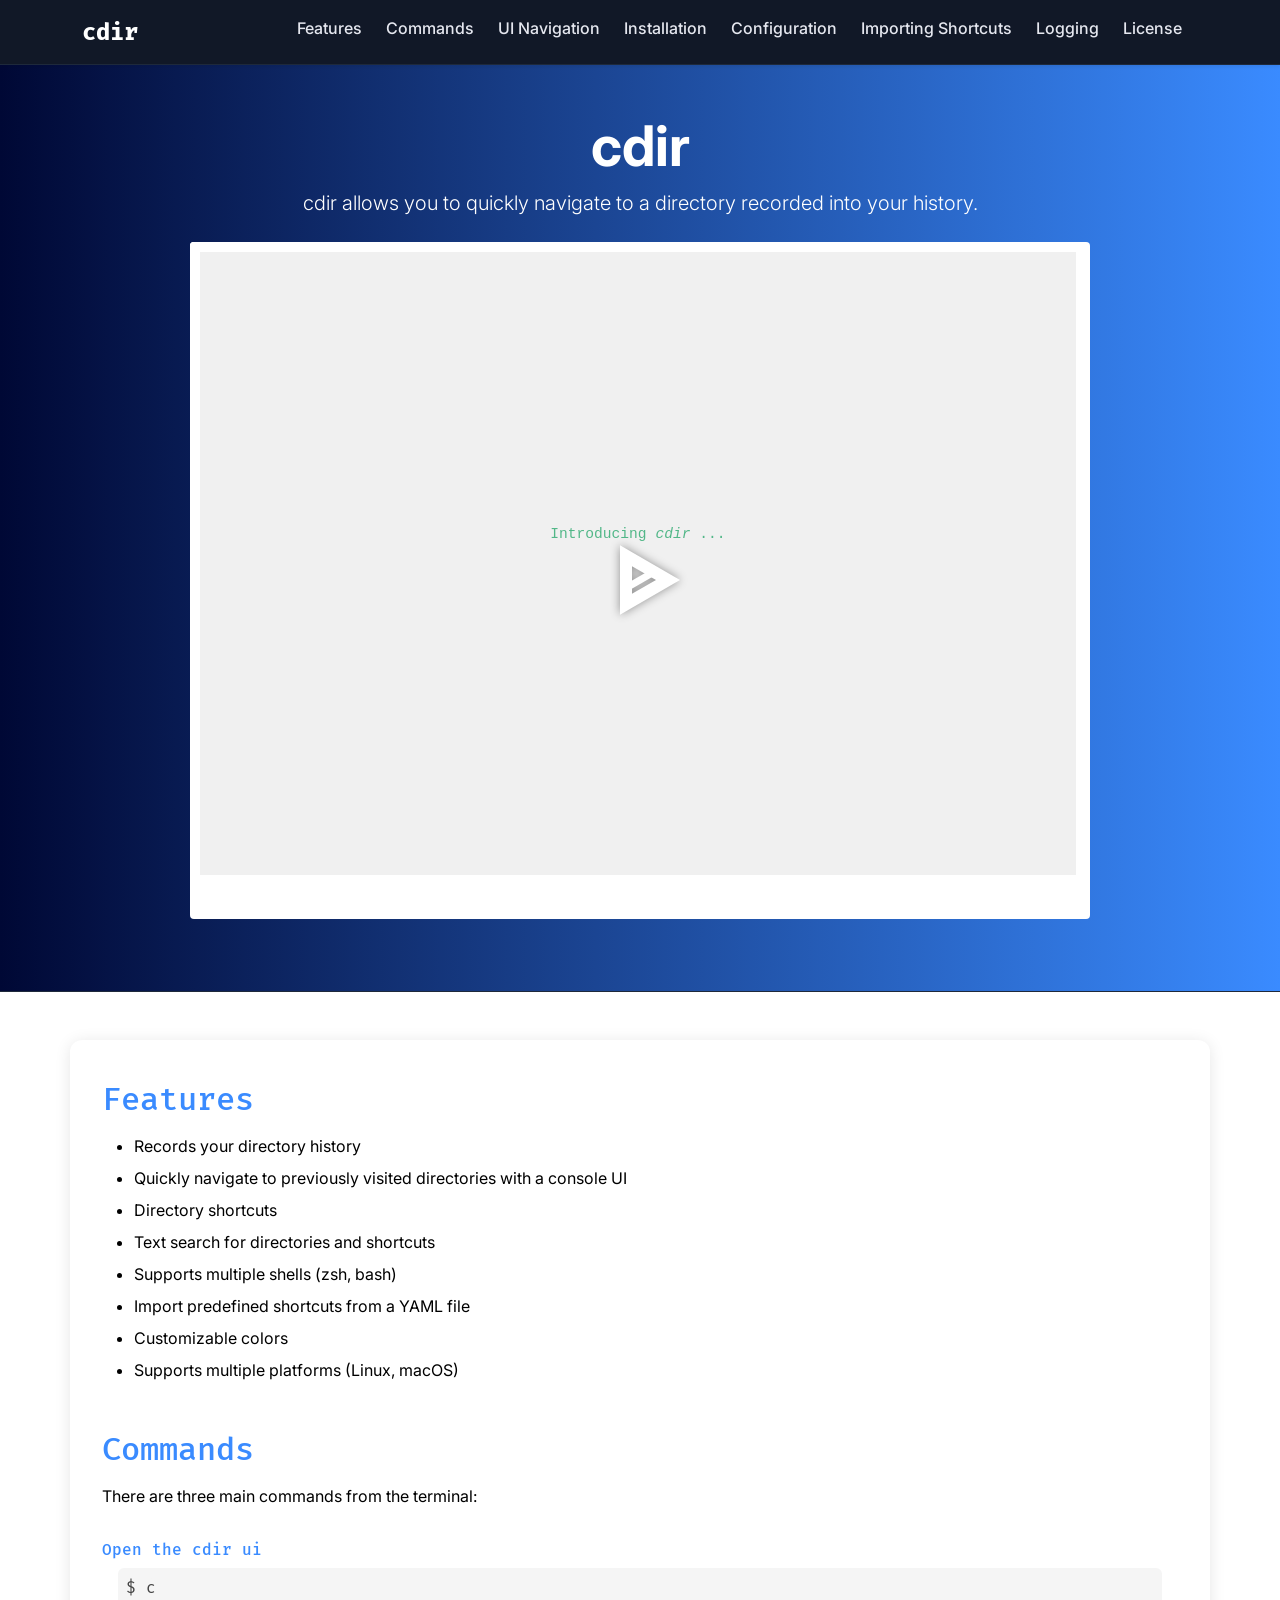
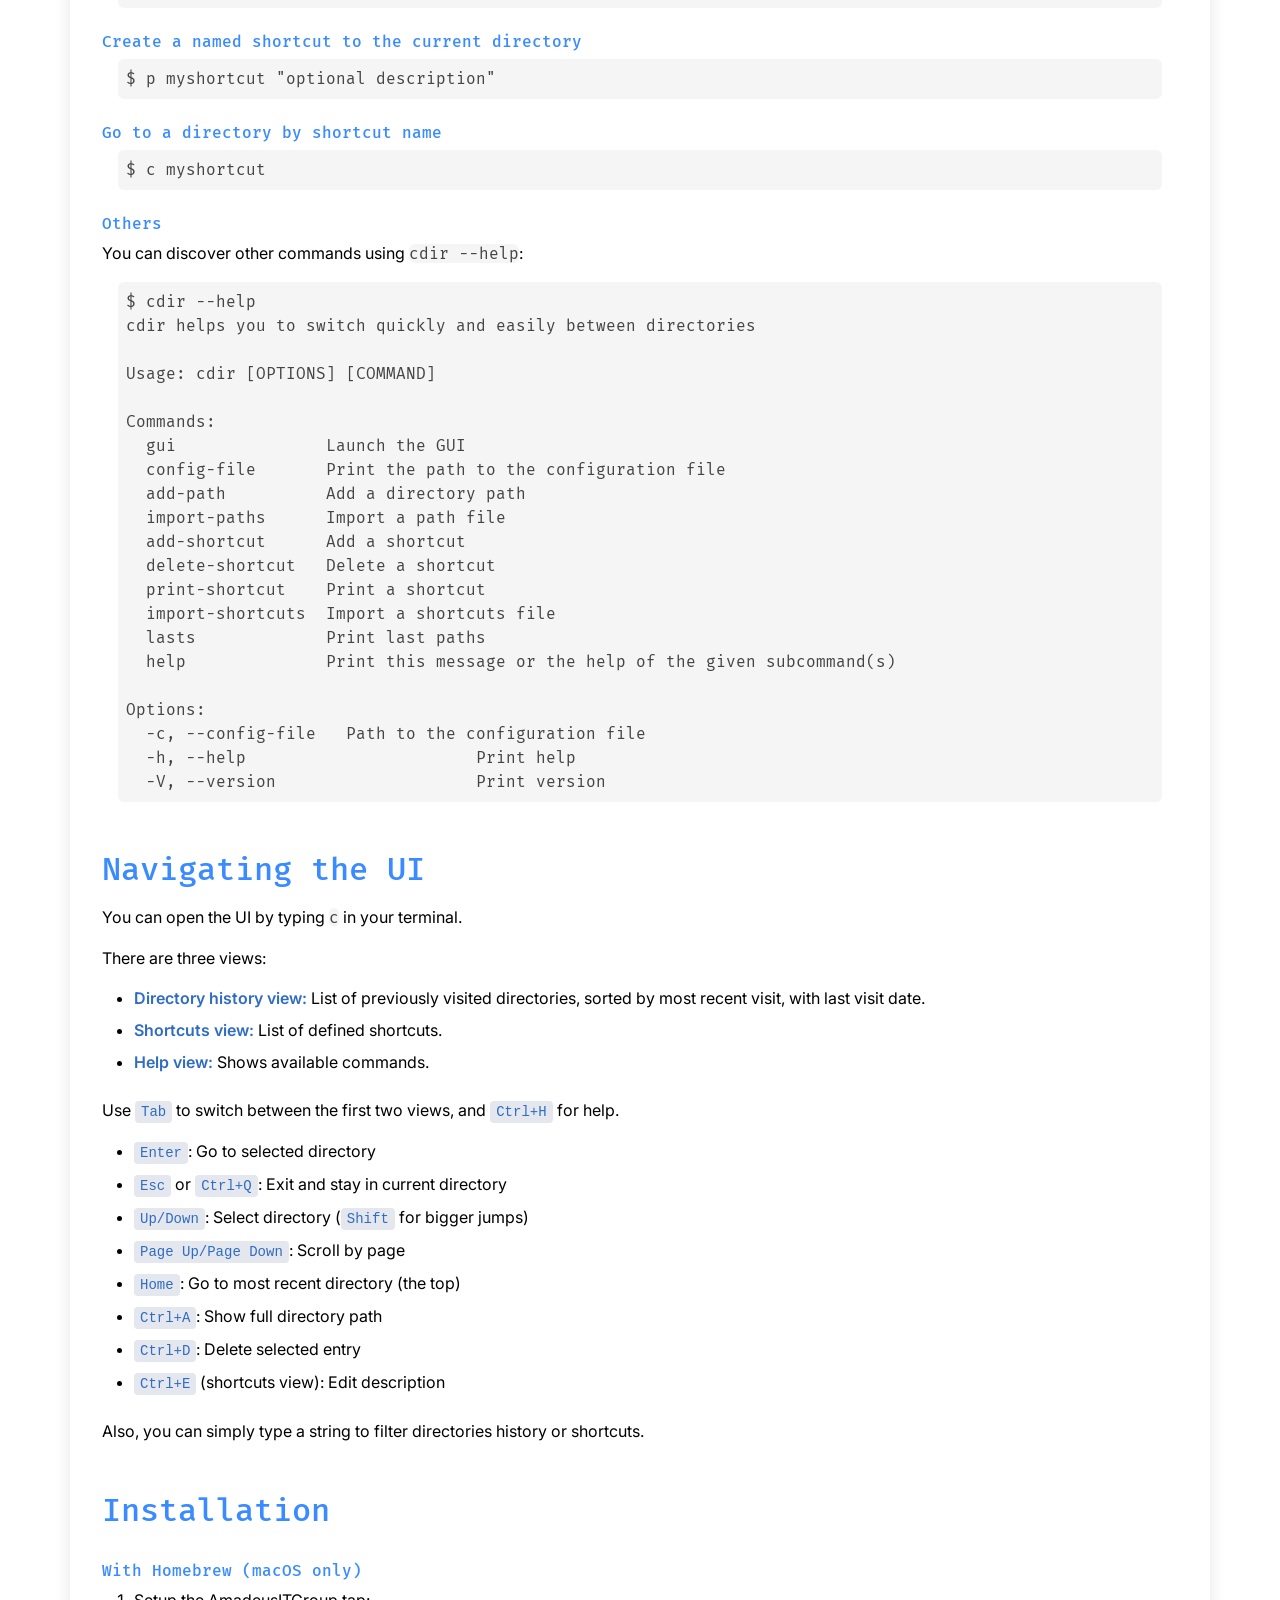
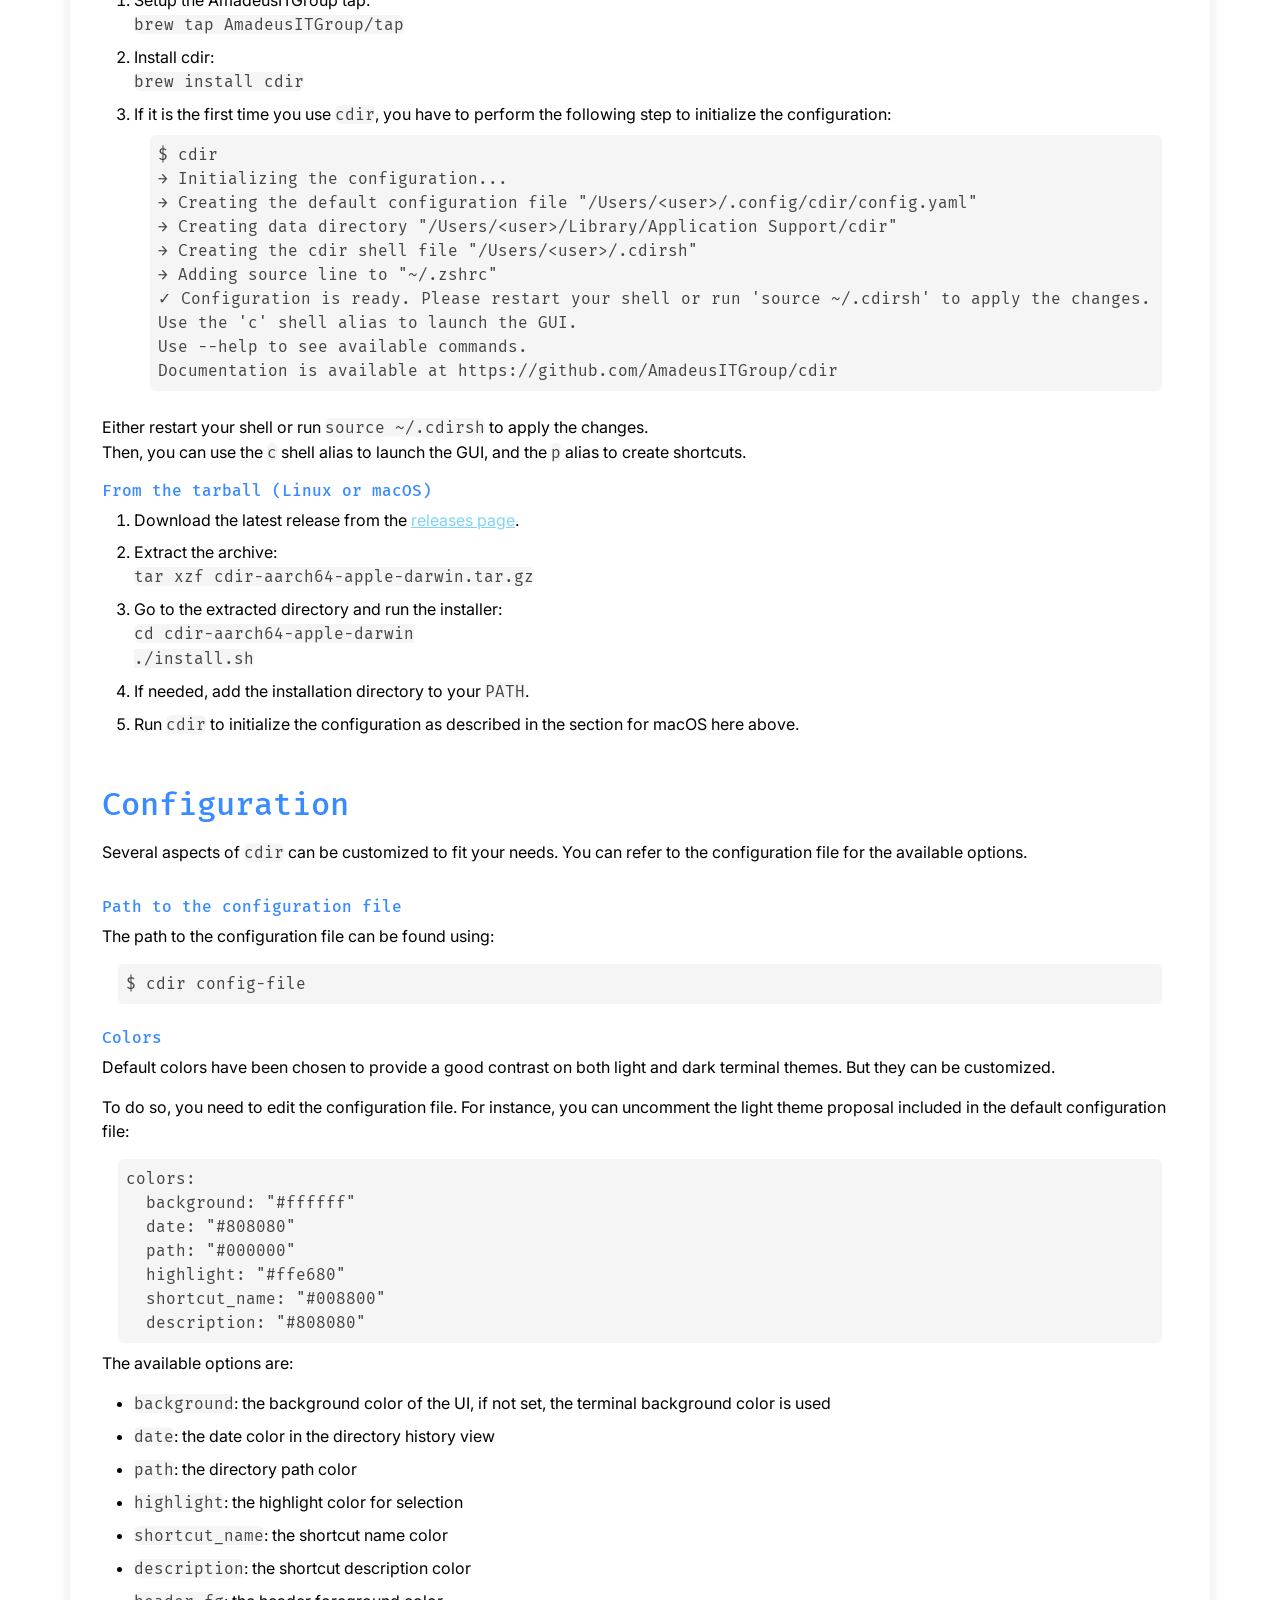
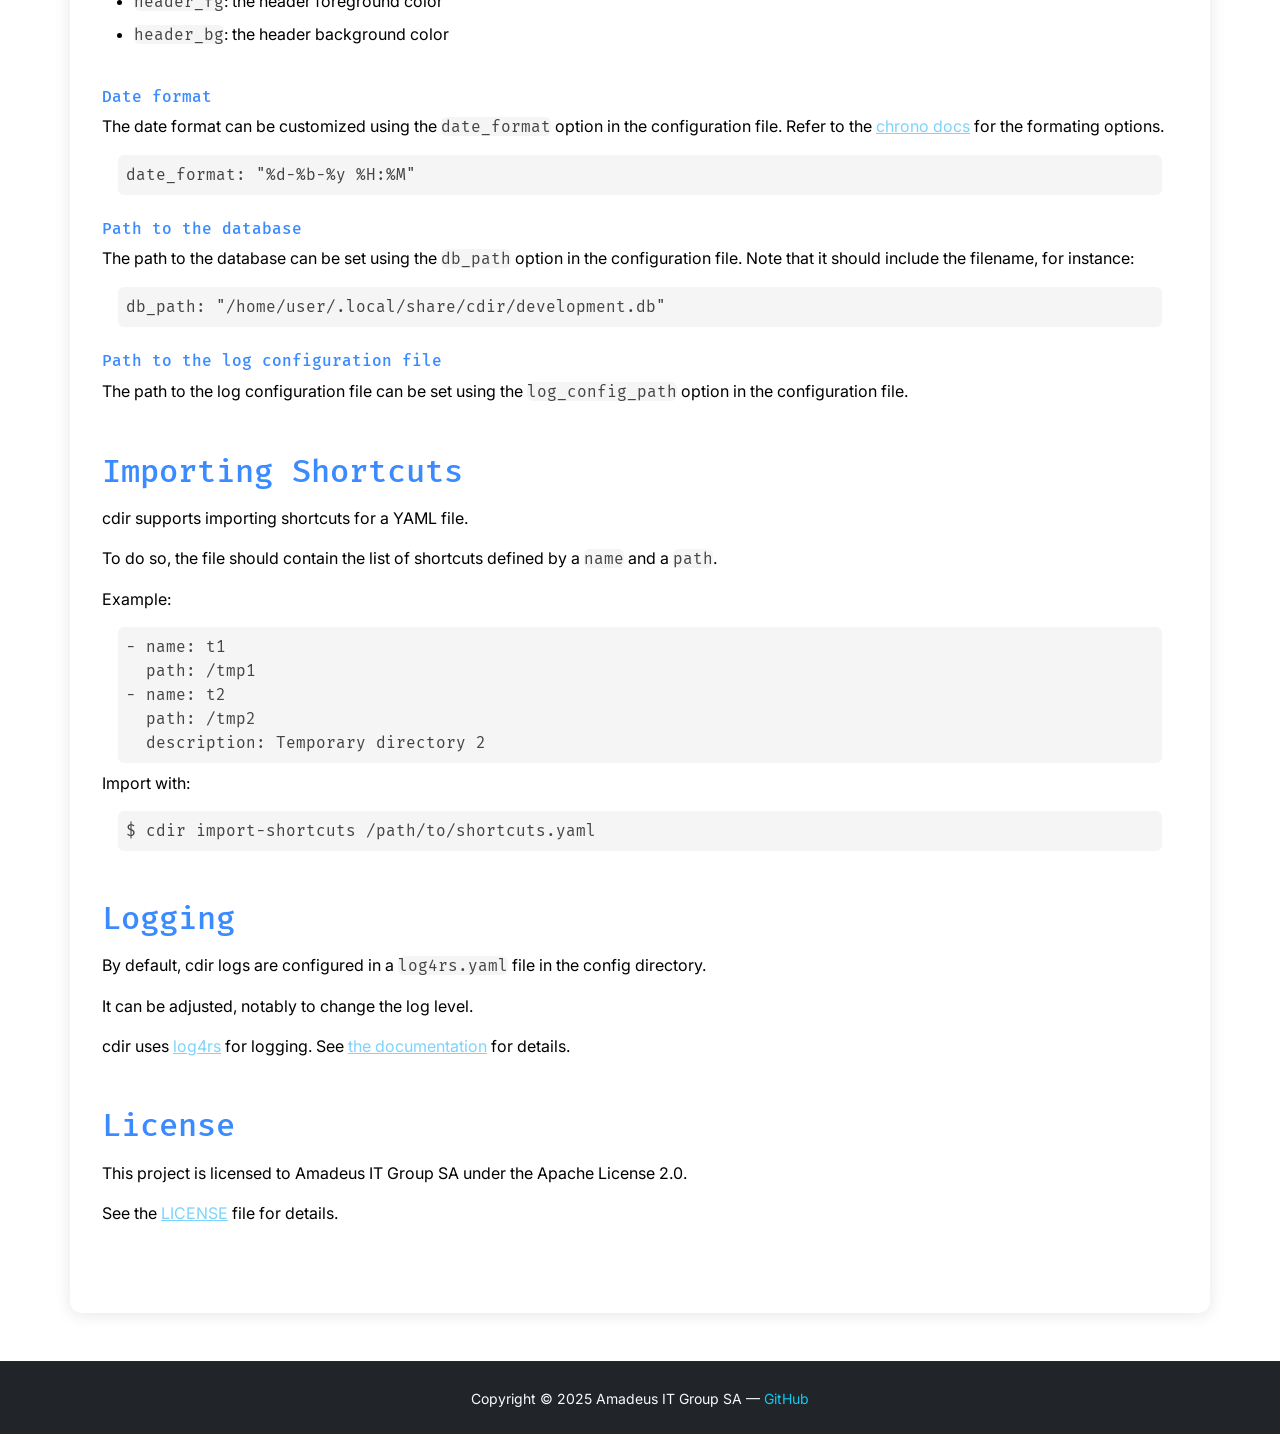
==== index.html @ 7513837d "Initial commit for GitHub Pages" ====
<!DOCTYPE html>
<html lang="en">
<head>
    <meta charset="UTF-8">
    <meta name="viewport" content="width=device-width, initial-scale=1.0">
    <title>cdir - Quickly navigate your directory history</title>
    <meta name="description" content="cdir allows you to quickly navigate to a directory recorded into your history.">
    <link rel="stylesheet" href="https://fonts.googleapis.com/css?family=Fira+Mono:400,700|Inter:400,700&display=swap">
    <link rel="stylesheet" href="https://cdn.jsdelivr.net/npm/bootstrap@5.3.2/dist/css/bootstrap.min.css">
    <link rel="stylesheet" href="style.css">
    <link rel="stylesheet" type="text/css" href="asciinema-player.css" />
</head>
<body>
    <nav class="navbar navbar-expand-lg navbar-dark bg-dark shadow-sm">
        <div class="container">
            <a class="navbar-brand d-flex align-items-center" href="#">
                <span class="fw-bold fs-4">cdir</span>
            </a>
            <button class="navbar-toggler" type="button" data-bs-toggle="collapse" data-bs-target="#navbarNav" aria-controls="navbarNav" aria-expanded="false" aria-label="Toggle navigation">
                <span class="navbar-toggler-icon"></span>
            </button>
            <div class="collapse navbar-collapse" id="navbarNav">
                <ul class="navbar-nav ms-auto">
                    <li class="nav-item"><a class="nav-link" href="#features">Features</a></li>
                    <li class="nav-item"><a class="nav-link" href="#commands">Commands</a></li>
                    <li class="nav-item"><a class="nav-link" href="#ui">UI Navigation</a></li>
                    <li class="nav-item"><a class="nav-link" href="#installation">Installation</a></li>
                    <li class="nav-item"><a class="nav-link" href="#configuration">Configuration</a></li>
                    <li class="nav-item"><a class="nav-link" href="#importing-shortcuts">Importing Shortcuts</a></li>
                    <li class="nav-item"><a class="nav-link" href="#logging">Logging</a></li>
                    <li class="nav-item"><a class="nav-link" href="#license">License</a></li>
                </ul>
            </div>
        </div>
    </nav>
    <header class="hero-section text-center py-5">
        <div class="container">
            <h1 class="display-4 fw-bold mb-2">cdir</h1>
            <p class="lead mb-4">cdir allows you to quickly navigate to a directory recorded into your history.</p>
            <div id="demo" class="mx-auto mb-4" style="max-width:900px;"></div>
            <script src="asciinema-player.min.js"></script>
            <script>
                AsciinemaPlayer.create('merged.cast', document.getElementById('demo'), {
                    loop: true,
                    poster: 'npt:0:1',
                    markers: [
                        [3.0, "Introduction"],
                        [42.0, "Launching the GUI"],
                        [46.0, "Demo: Launching the GUI"],
                        [56.0, "Regular cd"],
                        [65.0, "Demo: Regular cd"],
                        [80.0, "Going back to a recorded directory"],
                        [92.0, "Demo: Going back to a recorded directory"],
                        [106, "Filtering"],
                        [120, "Demo: Filtering"],
                        [140, "Conclusion"]
                    ]
                });
            </script>
        </div>
    </header>
    <main class="container my-5">
        <section id="features" class="mb-5">
            <h2 class="section-title">Features</h2>
            <ul>
                <li>Records your directory history</li>
                <li>Quickly navigate to previously visited directories with a console UI</li>
                <li>Directory shortcuts</li>
                <li>Text search for directories and shortcuts</li>
                <li>Supports multiple shells (zsh, bash)</li>
                <li>Import predefined shortcuts from a YAML file</li>
                <li>Customizable colors</li>
                <li>Supports multiple platforms (Linux, macOS)</li>
            </ul>
        </section>
        <section id="commands" class="mb-5">
            <h2 class="section-title">Commands</h2>
            <p>There are three main commands from the terminal:</p>
            <h3>Open the cdir ui</h3>
            <pre><code>$ c</code></pre>
            <h3>Create a named shortcut to the current directory</h3>
            <pre><code>$ p myshortcut "optional description"</code></pre>
            <h3>Go to a directory by shortcut name</h3>
            <pre><code>$ c myshortcut</code></pre>
            <h3>Others</h3>
            <p>You can discover other commands using <code>cdir --help</code>:</p>
            <pre><code>$ cdir --help
cdir helps you to switch quickly and easily between directories

Usage: cdir [OPTIONS] [COMMAND]

Commands:
  gui               Launch the GUI
  config-file       Print the path to the configuration file
  add-path          Add a directory path
  import-paths      Import a path file
  add-shortcut      Add a shortcut
  delete-shortcut   Delete a shortcut
  print-shortcut    Print a shortcut
  import-shortcuts  Import a shortcuts file
  lasts             Print last paths
  help              Print this message or the help of the given subcommand(s)

Options:
  -c, --config-file <CONFIG_FILE>  Path to the configuration file
  -h, --help                       Print help
  -V, --version                    Print version</code></pre>
        </section>
        <section id="ui" class="mb-5">
            <h2 class="section-title">Navigating the UI</h2>
            <p>You can open the UI by typing <code>c</code> in your terminal.</p>
            <p>There are three views:
            <ul>
                <li><b>Directory history view:</b> List of previously visited directories, sorted by most recent visit, with last visit date.</li>
                <li><b>Shortcuts view:</b> List of defined shortcuts.</li>
                <li><b>Help view:</b> Shows available commands.</li>
            </ul>
            <p>Use <kbd>Tab</kbd> to switch between the first two views, and <kbd>Ctrl+H</kbd> for help.</p>
            <ul>
                <li><kbd>Enter</kbd>: Go to selected directory</li>
                <li><kbd>Esc</kbd> or <kbd>Ctrl+Q</kbd>: Exit and stay in current directory</li>
                <li><kbd>Up/Down</kbd>: Select directory (<kbd>Shift</kbd> for bigger jumps)</li>
                <li><kbd>Page Up/Page Down</kbd>: Scroll by page</li>
                <li><kbd>Home</kbd>: Go to most recent directory (the top)</li>
                <li><kbd>Ctrl+A</kbd>: Show full directory path</li>
                <li><kbd>Ctrl+D</kbd>: Delete selected entry</li>
                <li><kbd>Ctrl+E</kbd> (shortcuts view): Edit description</li>
            </ul></p>
            <p>Also, you can simply type a string to filter directories history or shortcuts.</p>
        </section>
        <section id="installation" class="mb-5">
            <h2 class="section-title">Installation</h2>
            <h3>With Homebrew (macOS only)</h3>
            <ol>
                <li>Setup the AmadeusITGroup tap:<br><code>brew tap AmadeusITGroup/tap</code></li>
                <li>Install cdir:<br><code>brew install cdir</code></li>
                <li>If it is the first time you use <code>cdir</code>, you have to perform the
                    following step to initialize the configuration:
                    <pre><code>$ cdir
→ Initializing the configuration...
→ Creating the default configuration file "/Users/&lt;user&gt;/.config/cdir/config.yaml"
→ Creating data directory "/Users/&lt;user&gt;/Library/Application Support/cdir"
→ Creating the cdir shell file "/Users/&lt;user&gt;/.cdirsh"
→ Adding source line to "~/.zshrc"
✓ Configuration is ready. Please restart your shell or run 'source ~/.cdirsh' to apply the changes.
Use the 'c' shell alias to launch the GUI.
Use --help to see available commands.
Documentation is available at https://github.com/AmadeusITGroup/cdir</code></pre>
                </li>
            </ol>
            Either restart your shell or run <code>source ~/.cdirsh</code> to apply the changes.<br>
            Then, you can use the <code>c</code> shell alias to launch the GUI, and the <code>p</code> alias to create shortcuts.
            <h3>From the tarball (Linux or macOS)</h3>
            <ol>
                <li>Download the latest release from the <a href="https://github.com/AmadeusITGroup/cdir/releases">releases page</a>.</li>
                <li>Extract the archive:<br><code>tar xzf cdir-aarch64-apple-darwin.tar.gz</code></li>
                <li>Go to the extracted directory and run the installer:<br><code>cd cdir-aarch64-apple-darwin<br>./install.sh</code></li>
                <li>If needed, add the installation directory to your <code>PATH</code>.</li>
                <li>Run <code>cdir</code> to initialize the configuration as described in the section for macOS here above.</li>
            </ol>
        </section>
        <section id="configuration" class="mb-5">
            <h2 class="section-title">Configuration</h2>
            <p>Several aspects of <code>cdir</code> can be customized to fit your needs.
                You can refer to the configuration file for the available options.</p>
            <h3>Path to the configuration file</h3>
            <p>The path to the configuration file can be found using:</p>
            <pre><code>$ cdir config-file</code></pre>
            <h3>Colors</h3>
            <p>Default colors have been chosen to provide a good contrast on both light and dark terminal themes.
                But they can be customized.</p>
            <p>To do so, you need to edit the configuration file.
                For instance, you can uncomment the light theme proposal included in the default configuration file:
            </p>
            <pre><code>colors:
  background: "#ffffff"
  date: "#808080"
  path: "#000000"
  highlight: "#ffe680"
  shortcut_name: "#008800"
  description: "#808080"
</code></pre>

            <p>The available options are:</p>
            <ul>
                <li><code>background</code>: the background color of the UI, if not set, the terminal background color is used</li>
                <li><code>date</code>: the date color in the directory history view</li>
                <li><code>path</code>: the directory path color</li>
                <li><code>highlight</code>: the highlight color for selection</li>
                <li><code>shortcut_name</code>: the shortcut name color</li>
                <li><code>description</code>: the shortcut description color</li>
                <li><code>header_fg</code>: the header foreground color</li>
                <li><code>header_bg</code>: the header background color</li>
            </ul>
            <h3>Date format</h3>
            <p>The date format can be customized using the <code>date_format</code> option in the configuration file.
                Refer to the <a href="https://docs.rs/chrono/0.4.38/chrono/format/strftime/index.html">chrono docs</a> for the formating
                options.
            </p>
            <pre><code>date_format: "%d-%b-%y %H:%M"</code></pre>
            <h3>Path to the database</h3>
            <p>The path to the database can be set using the <code>db_path</code> option in the configuration file.
                Note that it should include the filename, for instance:
            </p>
            <pre><code>db_path: "/home/user/.local/share/cdir/development.db"</code></pre>
            <h3>Path to the log configuration file</h3>
            <p>The path to the log configuration file can be set using the <code>log_config_path</code> option in the configuration file.
            </p>
        </section>

        <section id="importing-shortcuts" class="mb-5">
            <h2 class="section-title">Importing Shortcuts</h2>
            <p>cdir supports importing shortcuts for a YAML file.</p>
            <p>To do so, the file should contain the list of shortcuts defined by a <code>name</code> and a <code>path</code>.</p>
            <p>Example:</p>
            <pre><code>- name: t1
  path: /tmp1
- name: t2
  path: /tmp2
  description: Temporary directory 2
</code></pre>
            <p>Import with:</p>
            <pre><code>$ cdir import-shortcuts /path/to/shortcuts.yaml</code></pre>
        </section>

        <section id="logging" class="mb-5">
            <h2 class="section-title">Logging</h2>
            <p>By default, cdir logs are configured in a <code>log4rs.yaml</code> file in the config directory.</p>
            <p>It can be adjusted, notably to change the log level.</p>
            cdir uses <a href="https://docs.rs/log4rs/latest/log4rs/">log4rs</a> for logging. See <a href="https://docs.rs/log4rs/latest/log4rs/#configuration">the documentation</a> for details.</p>
        </section>

        <section id="license" class="mb-5">
            <h2 class="section-title">License</h2>
            <p>This project is licensed to Amadeus IT Group SA under the Apache License 2.0.</p>
            <p>See the <a href="../LICENSE">LICENSE</a> file for details.</p>
        </section>
    </main>
    <footer class="footer bg-dark text-light text-center py-4 mt-5">
        <div class="container">
            <small>Copyright &copy; 2025 Amadeus IT Group SA &mdash; <a href="https://github.com/AmadeusITGroup/cdir" class="text-info text-decoration-none">GitHub</a></small>
        </div>
    </footer>
    <script src="https://cdn.jsdelivr.net/npm/bootstrap@5.3.2/dist/js/bootstrap.bundle.min.js"></script>
</body>
</html>
---- style.css ----
/* style.css - cdir website inspired by starship.rs */
body {
    font-family: 'Inter', Arial, sans-serif;
    background: #fff;
    color: #000000;
    margin: 0;
    min-height: 100vh;
}

.hero-section {
    background: linear-gradient(90deg, #000835 0%, #3a8bff 100%);
    color: #fff;
    border-bottom: 1px solid #1e293b;
}

.section-title {
    font-family: 'Fira Mono', monospace;
    font-size: 2rem;
    color: #3a8bff;
    margin-bottom: 1rem;
}

nav.navbar {
    background: #111827 !important;
    border-bottom: 1px solid #1e293b;
}

.navbar-brand span {
    color: #fff;
    font-family: 'Fira Mono', monospace;
}

.navbar-nav .nav-link {
    color: #e5e7ef !important;
    font-weight: 500;
    margin-right: 0.5rem;
    transition: color 0.2s;
}

.navbar-nav .nav-link:hover, .navbar-nav .nav-link.active {
    color: #7dd3fc !important;
}

main.container {
    background: #fff;
    border-radius: 12px;
    box-shadow: 0 2px 16px rgba(0, 0, 0, 0.10);
    padding: 2.5rem 2rem;
    margin-top: -3rem;
    margin-bottom: 2rem;
}

b {
    color: #2f6cc2;
    font-weight: 600;
}

pre, code {
    background: #f5f5f5;
    color: #444;
    border-radius: 6px;
    font-family: 'Fira Mono', monospace;
    font-size: 1em;
}

pre {
    padding: 0.5em;
    margin: 0.5em 1em 0.5em 1em;
    overflow-x: auto;
}

ul, ol {
    margin-bottom: 1.5rem;
}

li {
    margin-bottom: 0.5rem;
}

footer.footer {
    background: #111827;
    color: #7dd3fc;
    border-top: 1px solid #1e293b;
}

a {
    color: #7dd3fc;
    text-decoration: underline;
}

a:hover {
    color: #38bdf8;
}

h3 {
    color: #3a8bff;
    font-size: medium;
    font-family: 'Fira Mono', monospace;
    padding: 1em 0 0 0;
}

kbd {
    background: #e5e7ef;
    color: #2f6cc2;

}

@media (max-width: 900px) {
    main.container {
        padding: 1rem 0.5rem;
    }

    .hero-section {
        padding: 2rem 0 1rem 0;
    }
}
---- asciinema-player.css ----
div.ap-wrapper {
  outline: none;
  height: 100%;
  display: flex;
  justify-content: center;
}
div.ap-wrapper .title-bar {
  display: none;
  top: -78px;
  transition: top 0.15s linear;
  position: absolute;
  left: 0;
  right: 0;
  box-sizing: content-box;
  font-size: 20px;
  line-height: 1em;
  padding: 15px;
  font-family: sans-serif;
  color: white;
  background-color: rgba(0, 0, 0, 0.8);
}
div.ap-wrapper .title-bar img {
  vertical-align: middle;
  height: 48px;
  margin-right: 16px;
}
div.ap-wrapper .title-bar a {
  color: white;
  text-decoration: underline;
}
div.ap-wrapper .title-bar a:hover {
  text-decoration: none;
}
div.ap-wrapper:fullscreen {
  background-color: #000;
  width: 100%;
  align-items: center;
}
div.ap-wrapper:fullscreen .title-bar {
  display: initial;
}
div.ap-wrapper:fullscreen.hud .title-bar {
  top: 0;
}
div.ap-wrapper div.ap-player {
  text-align: left;
  display: inline-block;
  padding: 0px;
  position: relative;
  box-sizing: content-box;
  overflow: hidden;
  max-width: 100%;
  border-radius: 4px;
  font-size: 15px;
  background-color: var(--term-color-background);
}
.ap-player {
  --term-color-foreground: #ffffff;
  --term-color-background: #000000;
  --term-color-0: var(--term-color-foreground);
  --term-color-1: var(--term-color-foreground);
  --term-color-2: var(--term-color-foreground);
  --term-color-3: var(--term-color-foreground);
  --term-color-4: var(--term-color-foreground);
  --term-color-5: var(--term-color-foreground);
  --term-color-6: var(--term-color-foreground);
  --term-color-7: var(--term-color-foreground);
  --term-color-8: var(--term-color-0);
  --term-color-9: var(--term-color-1);
  --term-color-10: var(--term-color-2);
  --term-color-11: var(--term-color-3);
  --term-color-12: var(--term-color-4);
  --term-color-13: var(--term-color-5);
  --term-color-14: var(--term-color-6);
  --term-color-15: var(--term-color-7);
}
.ap-player .fg-0 {
  --fg: var(--term-color-0);
}
.ap-player .bg-0 {
  --bg: var(--term-color-0);
}
.ap-player .fg-1 {
  --fg: var(--term-color-1);
}
.ap-player .bg-1 {
  --bg: var(--term-color-1);
}
.ap-player .fg-2 {
  --fg: var(--term-color-2);
}
.ap-player .bg-2 {
  --bg: var(--term-color-2);
}
.ap-player .fg-3 {
  --fg: var(--term-color-3);
}
.ap-player .bg-3 {
  --bg: var(--term-color-3);
}
.ap-player .fg-4 {
  --fg: var(--term-color-4);
}
.ap-player .bg-4 {
  --bg: var(--term-color-4);
}
.ap-player .fg-5 {
  --fg: var(--term-color-5);
}
.ap-player .bg-5 {
  --bg: var(--term-color-5);
}
.ap-player .fg-6 {
  --fg: var(--term-color-6);
}
.ap-player .bg-6 {
  --bg: var(--term-color-6);
}
.ap-player .fg-7 {
  --fg: var(--term-color-7);
}
.ap-player .bg-7 {
  --bg: var(--term-color-7);
}
.ap-player .fg-8 {
  --fg: var(--term-color-8);
}
.ap-player .bg-8 {
  --bg: var(--term-color-8);
}
.ap-player .fg-9 {
  --fg: var(--term-color-9);
}
.ap-player .bg-9 {
  --bg: var(--term-color-9);
}
.ap-player .fg-10 {
  --fg: var(--term-color-10);
}
.ap-player .bg-10 {
  --bg: var(--term-color-10);
}
.ap-player .fg-11 {
  --fg: var(--term-color-11);
}
.ap-player .bg-11 {
  --bg: var(--term-color-11);
}
.ap-player .fg-12 {
  --fg: var(--term-color-12);
}
.ap-player .bg-12 {
  --bg: var(--term-color-12);
}
.ap-player .fg-13 {
  --fg: var(--term-color-13);
}
.ap-player .bg-13 {
  --bg: var(--term-color-13);
}
.ap-player .fg-14 {
  --fg: var(--term-color-14);
}
.ap-player .bg-14 {
  --bg: var(--term-color-14);
}
.ap-player .fg-15 {
  --fg: var(--term-color-15);
}
.ap-player .bg-15 {
  --bg: var(--term-color-15);
}
.ap-player .fg-8,
.ap-player .fg-9,
.ap-player .fg-10,
.ap-player .fg-11,
.ap-player .fg-12,
.ap-player .fg-13,
.ap-player .fg-14,
.ap-player .fg-15 {
  font-weight: bold;
}
pre.ap-terminal {
  box-sizing: content-box;
  overflow: hidden;
  padding: 0;
  margin: 0px;
  display: block;
  white-space: pre;
  word-wrap: normal;
  word-break: normal;
  border-radius: 0;
  border-style: solid;
  cursor: text;
  border-width: 0.75em;
  color: var(--term-color-foreground);
  background-color: var(--term-color-background);
  border-color: var(--term-color-background);
  outline: none;
  line-height: var(--term-line-height);
  font-family: Consolas, Menlo, 'Bitstream Vera Sans Mono', monospace, 'Powerline Symbols';
  font-variant-ligatures: none;
}
pre.ap-terminal .ap-line {
  letter-spacing: normal;
  overflow: hidden;
}
pre.ap-terminal .ap-line span {
  padding: 0;
  display: inline-block;
  height: 100%;
}
pre.ap-terminal .ap-line {
  display: block;
  width: 100%;
  height: var(--term-line-height);
  position: relative;
}
pre.ap-terminal .ap-line span {
  position: absolute;
  left: calc(100% * var(--offset) / var(--term-cols));
  color: var(--fg);
  background-color: var(--bg);
}
pre.ap-terminal .ap-line .ap-inverse {
  color: var(--bg);
  background-color: var(--fg);
}
pre.ap-terminal .ap-line .cp-2580 {
  border-top: calc(0.5 * var(--term-line-height)) solid var(--fg);
  box-sizing: border-box;
}
pre.ap-terminal .ap-line .cp-2581 {
  border-bottom: calc(0.125 * var(--term-line-height)) solid var(--fg);
  box-sizing: border-box;
}
pre.ap-terminal .ap-line .cp-2582 {
  border-bottom: calc(0.25 * var(--term-line-height)) solid var(--fg);
  box-sizing: border-box;
}
pre.ap-terminal .ap-line .cp-2583 {
  border-bottom: calc(0.375 * var(--term-line-height)) solid var(--fg);
  box-sizing: border-box;
}
pre.ap-terminal .ap-line .cp-2584 {
  border-bottom: calc(0.5 * var(--term-line-height)) solid var(--fg);
  box-sizing: border-box;
}
pre.ap-terminal .ap-line .cp-2585 {
  border-bottom: calc(0.625 * var(--term-line-height)) solid var(--fg);
  box-sizing: border-box;
}
pre.ap-terminal .ap-line .cp-2586 {
  border-bottom: calc(0.75 * var(--term-line-height)) solid var(--fg);
  box-sizing: border-box;
}
pre.ap-terminal .ap-line .cp-2587 {
  border-bottom: calc(0.875 * var(--term-line-height)) solid var(--fg);
  box-sizing: border-box;
}
pre.ap-terminal .ap-line .cp-2588 {
  background-color: var(--fg);
}
pre.ap-terminal .ap-line .cp-2589 {
  border-left: 0.875ch solid var(--fg);
  box-sizing: border-box;
}
pre.ap-terminal .ap-line .cp-258a {
  border-left: 0.75ch solid var(--fg);
  box-sizing: border-box;
}
pre.ap-terminal .ap-line .cp-258b {
  border-left: 0.625ch solid var(--fg);
  box-sizing: border-box;
}
pre.ap-terminal .ap-line .cp-258c {
  border-left: 0.5ch solid var(--fg);
  box-sizing: border-box;
}
pre.ap-terminal .ap-line .cp-258d {
  border-left: 0.375ch solid var(--fg);
  box-sizing: border-box;
}
pre.ap-terminal .ap-line .cp-258e {
  border-left: 0.25ch solid var(--fg);
  box-sizing: border-box;
}
pre.ap-terminal .ap-line .cp-258f {
  border-left: 0.125ch solid var(--fg);
  box-sizing: border-box;
}
pre.ap-terminal .ap-line .cp-2590 {
  border-right: 0.5ch solid var(--fg);
  box-sizing: border-box;
}
pre.ap-terminal .ap-line .cp-2591 {
  background-color: color-mix(in srgb, var(--fg) 25%, var(--bg));
}
pre.ap-terminal .ap-line .cp-2592 {
  background-color: color-mix(in srgb, var(--fg) 50%, var(--bg));
}
pre.ap-terminal .ap-line .cp-2593 {
  background-color: color-mix(in srgb, var(--fg) 75%, var(--bg));
}
pre.ap-terminal .ap-line .cp-2594 {
  border-top: calc(0.125 * var(--term-line-height)) solid var(--fg);
  box-sizing: border-box;
}
pre.ap-terminal .ap-line .cp-2595 {
  border-right: 0.125ch solid var(--fg);
  box-sizing: border-box;
}
pre.ap-terminal .ap-line .cp-2596 {
  border-right: 0.5ch solid var(--bg);
  border-top: calc(0.5 * var(--term-line-height)) solid var(--bg);
  background-color: var(--fg);
  box-sizing: border-box;
}
pre.ap-terminal .ap-line .cp-2597 {
  border-left: 0.5ch solid var(--bg);
  border-top: calc(0.5 * var(--term-line-height)) solid var(--bg);
  background-color: var(--fg);
  box-sizing: border-box;
}
pre.ap-terminal .ap-line .cp-2598 {
  border-right: 0.5ch solid var(--bg);
  border-bottom: calc(0.5 * var(--term-line-height)) solid var(--bg);
  background-color: var(--fg);
  box-sizing: border-box;
}
pre.ap-terminal .ap-line .cp-2599 {
  border-left: 0.5ch solid var(--fg);
  border-bottom: calc(0.5 * var(--term-line-height)) solid var(--fg);
  box-sizing: border-box;
}
pre.ap-terminal .ap-line .cp-259a {
  box-sizing: border-box;
}
pre.ap-terminal .ap-line .cp-259a::before,
pre.ap-terminal .ap-line .cp-259a::after {
  content: '';
  position: absolute;
  width: 0.5ch;
  height: calc(0.5 * var(--term-line-height));
  background-color: var(--fg);
}
pre.ap-terminal .ap-line .cp-259a::before {
  top: 0;
  left: 0;
}
pre.ap-terminal .ap-line .cp-259a::after {
  bottom: 0;
  right: 0;
}
pre.ap-terminal .ap-line .cp-259b {
  border-left: 0.5ch solid var(--fg);
  border-top: calc(0.5 * var(--term-line-height)) solid var(--fg);
  box-sizing: border-box;
}
pre.ap-terminal .ap-line .cp-259c {
  border-right: 0.5ch solid var(--fg);
  border-top: calc(0.5 * var(--term-line-height)) solid var(--fg);
  box-sizing: border-box;
}
pre.ap-terminal .ap-line .cp-259d {
  border-left: 0.5ch solid var(--bg);
  border-bottom: calc(0.5 * var(--term-line-height)) solid var(--bg);
  background-color: var(--fg);
  box-sizing: border-box;
}
pre.ap-terminal .ap-line .cp-259e {
  box-sizing: border-box;
}
pre.ap-terminal .ap-line .cp-259e::before,
pre.ap-terminal .ap-line .cp-259e::after {
  content: '';
  position: absolute;
  width: 0.5ch;
  height: calc(0.5 * var(--term-line-height));
  background-color: var(--fg);
}
pre.ap-terminal .ap-line .cp-259e::before {
  top: 0;
  right: 0;
}
pre.ap-terminal .ap-line .cp-259e::after {
  bottom: 0;
  left: 0;
}
pre.ap-terminal .ap-line .cp-259f {
  border-right: 0.5ch solid var(--fg);
  border-bottom: calc(0.5 * var(--term-line-height)) solid var(--fg);
  box-sizing: border-box;
}
pre.ap-terminal .ap-line .cp-e0b0 {
  border-left: 1ch solid var(--fg);
  border-top: calc(0.5 * var(--term-line-height)) solid transparent;
  border-bottom: calc(0.5 * var(--term-line-height)) solid transparent;
  box-sizing: border-box;
}
pre.ap-terminal .ap-line .cp-e0b2 {
  border-right: 1ch solid var(--fg);
  border-top: calc(0.5 * var(--term-line-height)) solid transparent;
  border-bottom: calc(0.5 * var(--term-line-height)) solid transparent;
  box-sizing: border-box;
}
pre.ap-terminal.ap-cursor-on .ap-line .ap-cursor {
  color: var(--bg);
  background-color: var(--fg);
  border-radius: 0.05em;
}
pre.ap-terminal.ap-cursor-on .ap-line .ap-cursor.ap-inverse {
  color: var(--fg);
  background-color: var(--bg);
}
pre.ap-terminal:not(.ap-blink) .ap-line .ap-blink {
  color: transparent;
  border-color: transparent;
}
pre.ap-terminal .ap-bright {
  font-weight: bold;
}
pre.ap-terminal .ap-faint {
  opacity: 0.5;
}
pre.ap-terminal .ap-underline {
  text-decoration: underline;
}
pre.ap-terminal .ap-italic {
  font-style: italic;
}
pre.ap-terminal .ap-strikethrough {
  text-decoration: line-through;
}
.ap-line span {
  --fg: var(--term-color-foreground);
  --bg: var(--term-color-background);
}
div.ap-player div.ap-control-bar {
  width: 100%;
  height: 32px;
  display: flex;
  justify-content: space-between;
  align-items: stretch;
  color: var(--term-color-foreground);
  box-sizing: content-box;
  line-height: 1;
  position: absolute;
  bottom: 0;
  left: 0;
  opacity: 0;
  transition: opacity 0.15s linear;
  user-select: none;
  border-top: 2px solid color-mix(in oklab, var(--term-color-background) 80%, var(--term-color-foreground));
  z-index: 30;
}
div.ap-player div.ap-control-bar * {
  box-sizing: inherit;
}
div.ap-control-bar svg.ap-icon path {
  fill: var(--term-color-foreground);
}
div.ap-control-bar span.ap-button {
  display: flex;
  flex: 0 0 auto;
  cursor: pointer;
}
div.ap-control-bar span.ap-playback-button {
  width: 12px;
  height: 12px;
  padding: 10px;
  margin: 0 0 0 2px;
}
div.ap-control-bar span.ap-playback-button svg {
  height: 12px;
  width: 12px;
}
div.ap-control-bar span.ap-timer {
  display: flex;
  flex: 0 0 auto;
  min-width: 50px;
  margin: 0 10px;
  height: 100%;
  text-align: center;
  font-size: 13px;
  line-height: 100%;
  cursor: default;
}
div.ap-control-bar span.ap-timer span {
  font-family: Consolas, Menlo, 'Bitstream Vera Sans Mono', monospace;
  font-size: inherit;
  font-weight: 600;
  margin: auto;
}
div.ap-control-bar span.ap-timer .ap-time-remaining {
  display: none;
}
div.ap-control-bar span.ap-timer:hover .ap-time-elapsed {
  display: none;
}
div.ap-control-bar span.ap-timer:hover .ap-time-remaining {
  display: flex;
}
div.ap-control-bar .ap-progressbar {
  display: block;
  flex: 1 1 auto;
  height: 100%;
  padding: 0 10px;
}
div.ap-control-bar .ap-progressbar .ap-bar {
  display: block;
  position: relative;
  cursor: default;
  height: 100%;
  font-size: 0;
}
div.ap-control-bar .ap-progressbar .ap-bar .ap-gutter {
  display: block;
  position: absolute;
  top: 15px;
  left: 0;
  right: 0;
  height: 3px;
}
div.ap-control-bar .ap-progressbar .ap-bar .ap-gutter-empty {
  background-color: color-mix(in oklab, var(--term-color-foreground) 20%, var(--term-color-background));
}
div.ap-control-bar .ap-progressbar .ap-bar .ap-gutter-full {
  width: 100%;
  transform-origin: left center;
  background-color: var(--term-color-foreground);
  border-radius: 3px;
}
div.ap-control-bar.ap-seekable .ap-progressbar .ap-bar {
  cursor: pointer;
}
div.ap-control-bar .ap-fullscreen-button {
  width: 14px;
  height: 14px;
  padding: 9px;
  margin: 0 2px 0 4px;
}
div.ap-control-bar .ap-fullscreen-button svg {
  width: 14px;
  height: 14px;
}
div.ap-control-bar .ap-fullscreen-button svg.ap-icon-fullscreen-on {
  display: inline;
}
div.ap-control-bar .ap-fullscreen-button svg.ap-icon-fullscreen-off {
  display: none;
}
div.ap-control-bar .ap-fullscreen-button .ap-tooltip {
  right: 5px;
  left: initial;
  transform: none;
}
div.ap-control-bar .ap-kbd-button {
  height: 14px;
  padding: 9px;
  margin: 0 0 0 4px;
}
div.ap-control-bar .ap-kbd-button svg {
  width: 26px;
  height: 14px;
}
div.ap-control-bar .ap-kbd-button .ap-tooltip {
  right: 5px;
  left: initial;
  transform: none;
}
div.ap-control-bar .ap-speaker-button {
  width: 19px;
  padding: 6px 9px;
  margin: 0 0 0 4px;
  position: relative;
}
div.ap-control-bar .ap-speaker-button svg {
  width: 19px;
}
div.ap-control-bar .ap-speaker-button .ap-tooltip {
  left: -50%;
  transform: none;
}
div.ap-wrapper.ap-hud .ap-control-bar {
  opacity: 1;
}
div.ap-wrapper:fullscreen .ap-fullscreen-button svg.ap-icon-fullscreen-on {
  display: none;
}
div.ap-wrapper:fullscreen .ap-fullscreen-button svg.ap-icon-fullscreen-off {
  display: inline;
}
span.ap-progressbar span.ap-marker-container {
  display: block;
  top: 0;
  bottom: 0;
  width: 21px;
  position: absolute;
  margin-left: -10px;
}
span.ap-marker-container span.ap-marker {
  display: block;
  top: 13px;
  bottom: 12px;
  left: 7px;
  right: 7px;
  background-color: color-mix(in oklab, var(--term-color-foreground) 33%, var(--term-color-background));
  position: absolute;
  transition: top 0.1s, bottom 0.1s, left 0.1s, right 0.1s, background-color 0.1s;
  border-radius: 50%;
}
span.ap-marker-container span.ap-marker.ap-marker-past {
  background-color: var(--term-color-foreground);
}
span.ap-marker-container span.ap-marker:hover,
span.ap-marker-container:hover span.ap-marker {
  background-color: var(--term-color-foreground);
  top: 11px;
  bottom: 10px;
  left: 5px;
  right: 5px;
}
.ap-tooltip-container span.ap-tooltip {
  visibility: hidden;
  background-color: var(--term-color-foreground);
  color: var(--term-color-background);
  font-family: Consolas, Menlo, 'Bitstream Vera Sans Mono', monospace;
  font-weight: bold;
  text-align: center;
  padding: 0 0.5em;
  border-radius: 4px;
  position: absolute;
  z-index: 1;
  white-space: nowrap;
  /* Prevents the text from wrapping and makes sure the tooltip width adapts to the text length */
  font-size: 13px;
  line-height: 2em;
  bottom: 100%;
  left: 50%;
  transform: translateX(-50%);
}
.ap-tooltip-container:hover span.ap-tooltip {
  visibility: visible;
}
.ap-player .ap-overlay {
  z-index: 10;
  background-repeat: no-repeat;
  background-position: center;
  position: absolute;
  top: 0;
  left: 0;
  right: 0;
  bottom: 0;
  display: flex;
  justify-content: center;
  align-items: center;
}
.ap-player .ap-overlay-start {
  cursor: pointer;
}
.ap-player .ap-overlay-start .ap-play-button {
  font-size: 0px;
  position: absolute;
  left: 0;
  top: 0;
  right: 0;
  bottom: 0;
  text-align: center;
  color: white;
  height: 80px;
  max-height: 66%;
  margin: auto;
}
.ap-player .ap-overlay-start .ap-play-button div {
  height: 100%;
}
.ap-player .ap-overlay-start .ap-play-button div span {
  height: 100%;
  display: block;
}
.ap-player .ap-overlay-start .ap-play-button div span svg {
  height: 100%;
  display: inline-block;
}
.ap-player .ap-overlay-start .ap-play-button svg {
  filter: drop-shadow(0px 0px 5px rgba(0, 0, 0, 0.4));
}
.ap-player .ap-overlay-loading .ap-loader {
  width: 48px;
  height: 48px;
  border-radius: 50%;
  display: inline-block;
  position: relative;
  border: 10px solid;
  border-color: rgba(255, 255, 255, 0.3) rgba(255, 255, 255, 0.5) rgba(255, 255, 255, 0.7) #ffffff;
  border-color: color-mix(in srgb, var(--term-color-foreground) 30%, var(--term-color-background)) color-mix(in srgb, var(--term-color-foreground) 50%, var(--term-color-background)) color-mix(in srgb, var(--term-color-foreground) 70%, var(--term-color-background)) color-mix(in srgb, var(--term-color-foreground) 100%, var(--term-color-background));
  box-sizing: border-box;
  animation: ap-loader-rotation 1s linear infinite;
}
.ap-player .ap-overlay-info {
  background-color: var(--term-color-background);
}
.ap-player .ap-overlay-info span {
  font-family: Consolas, Menlo, 'Bitstream Vera Sans Mono', monospace, 'Powerline Symbols';
  font-variant-ligatures: none;
  font-size: 2em;
  color: var(--term-color-foreground);
}
.ap-player .ap-overlay-info span .ap-line {
  letter-spacing: normal;
  overflow: hidden;
}
.ap-player .ap-overlay-info span .ap-line span {
  padding: 0;
  display: inline-block;
  height: 100%;
}
.ap-player .ap-overlay-help {
  background-color: rgba(0, 0, 0, 0.8);
  container-type: inline-size;
}
.ap-player .ap-overlay-help > div {
  font-family: Consolas, Menlo, 'Bitstream Vera Sans Mono', monospace, 'Powerline Symbols';
  font-variant-ligatures: none;
  max-width: 85%;
  max-height: 85%;
  font-size: 18px;
  color: var(--term-color-foreground);
  box-sizing: border-box;
  margin-bottom: 32px;
}
.ap-player .ap-overlay-help > div .ap-line {
  letter-spacing: normal;
  overflow: hidden;
}
.ap-player .ap-overlay-help > div .ap-line span {
  padding: 0;
  display: inline-block;
  height: 100%;
}
.ap-player .ap-overlay-help > div div {
  padding: calc(min(4cqw, 40px));
  font-size: calc(min(1.9cqw, 18px));
  background-color: var(--term-color-background);
  border: 1px solid color-mix(in oklab, var(--term-color-background) 90%, var(--term-color-foreground));
  border-radius: 6px;
}
.ap-player .ap-overlay-help > div div p {
  font-weight: bold;
  margin: 0 0 2em 0;
}
.ap-player .ap-overlay-help > div div ul {
  list-style: none;
  padding: 0;
}
.ap-player .ap-overlay-help > div div ul li {
  margin: 0 0 0.75em 0;
}
.ap-player .ap-overlay-help > div div kbd {
  color: var(--term-color-background);
  background-color: var(--term-color-foreground);
  padding: 0.2em 0.5em;
  border-radius: 0.2em;
  font-family: inherit;
  font-size: 0.85em;
  border: none;
  margin: 0;
}
.ap-player .ap-overlay-error span {
  font-size: 8em;
}
.ap-player .slide-enter-active {
  transition: opacity 0.2s;
}
.ap-player .slide-enter-active.ap-was-playing {
  transition: top 0.2s ease-out, opacity 0.2s;
}
.ap-player .slide-exit-active {
  transition: top 0.2s ease-in, opacity 0.2s;
}
.ap-player .slide-enter {
  top: -50%;
  opacity: 0;
}
.ap-player .slide-enter-to {
  top: 0%;
}
.ap-player .slide-enter,
.ap-player .slide-enter-to,
.ap-player .slide-exit,
.ap-player .slide-exit-to {
  bottom: auto;
  height: 100%;
}
.ap-player .slide-exit {
  top: 0%;
}
.ap-player .slide-exit-to {
  top: -50%;
  opacity: 0;
}
@keyframes ap-loader-rotation {
  0% {
    transform: rotate(0deg);
  }
  100% {
    transform: rotate(360deg);
  }
}
.ap-terminal .fg-16 {
  --fg: #000000;
}
.ap-terminal .bg-16 {
  --bg: #000000;
}
.ap-terminal .fg-17 {
  --fg: #00005f;
}
.ap-terminal .bg-17 {
  --bg: #00005f;
}
.ap-terminal .fg-18 {
  --fg: #000087;
}
.ap-terminal .bg-18 {
  --bg: #000087;
}
.ap-terminal .fg-19 {
  --fg: #0000af;
}
.ap-terminal .bg-19 {
  --bg: #0000af;
}
.ap-terminal .fg-20 {
  --fg: #0000d7;
}
.ap-terminal .bg-20 {
  --bg: #0000d7;
}
.ap-terminal .fg-21 {
  --fg: #0000ff;
}
.ap-terminal .bg-21 {
  --bg: #0000ff;
}
.ap-terminal .fg-22 {
  --fg: #005f00;
}
.ap-terminal .bg-22 {
  --bg: #005f00;
}
.ap-terminal .fg-23 {
  --fg: #005f5f;
}
.ap-terminal .bg-23 {
  --bg: #005f5f;
}
.ap-terminal .fg-24 {
  --fg: #005f87;
}
.ap-terminal .bg-24 {
  --bg: #005f87;
}
.ap-terminal .fg-25 {
  --fg: #005faf;
}
.ap-terminal .bg-25 {
  --bg: #005faf;
}
.ap-terminal .fg-26 {
  --fg: #005fd7;
}
.ap-terminal .bg-26 {
  --bg: #005fd7;
}
.ap-terminal .fg-27 {
  --fg: #005fff;
}
.ap-terminal .bg-27 {
  --bg: #005fff;
}
.ap-terminal .fg-28 {
  --fg: #008700;
}
.ap-terminal .bg-28 {
  --bg: #008700;
}
.ap-terminal .fg-29 {
  --fg: #00875f;
}
.ap-terminal .bg-29 {
  --bg: #00875f;
}
.ap-terminal .fg-30 {
  --fg: #008787;
}
.ap-terminal .bg-30 {
  --bg: #008787;
}
.ap-terminal .fg-31 {
  --fg: #0087af;
}
.ap-terminal .bg-31 {
  --bg: #0087af;
}
.ap-terminal .fg-32 {
  --fg: #0087d7;
}
.ap-terminal .bg-32 {
  --bg: #0087d7;
}
.ap-terminal .fg-33 {
  --fg: #0087ff;
}
.ap-terminal .bg-33 {
  --bg: #0087ff;
}
.ap-terminal .fg-34 {
  --fg: #00af00;
}
.ap-terminal .bg-34 {
  --bg: #00af00;
}
.ap-terminal .fg-35 {
  --fg: #00af5f;
}
.ap-terminal .bg-35 {
  --bg: #00af5f;
}
.ap-terminal .fg-36 {
  --fg: #00af87;
}
.ap-terminal .bg-36 {
  --bg: #00af87;
}
.ap-terminal .fg-37 {
  --fg: #00afaf;
}
.ap-terminal .bg-37 {
  --bg: #00afaf;
}
.ap-terminal .fg-38 {
  --fg: #00afd7;
}
.ap-terminal .bg-38 {
  --bg: #00afd7;
}
.ap-terminal .fg-39 {
  --fg: #00afff;
}
.ap-terminal .bg-39 {
  --bg: #00afff;
}
.ap-terminal .fg-40 {
  --fg: #00d700;
}
.ap-terminal .bg-40 {
  --bg: #00d700;
}
.ap-terminal .fg-41 {
  --fg: #00d75f;
}
.ap-terminal .bg-41 {
  --bg: #00d75f;
}
.ap-terminal .fg-42 {
  --fg: #00d787;
}
.ap-terminal .bg-42 {
  --bg: #00d787;
}
.ap-terminal .fg-43 {
  --fg: #00d7af;
}
.ap-terminal .bg-43 {
  --bg: #00d7af;
}
.ap-terminal .fg-44 {
  --fg: #00d7d7;
}
.ap-terminal .bg-44 {
  --bg: #00d7d7;
}
.ap-terminal .fg-45 {
  --fg: #00d7ff;
}
.ap-terminal .bg-45 {
  --bg: #00d7ff;
}
.ap-terminal .fg-46 {
  --fg: #00ff00;
}
.ap-terminal .bg-46 {
  --bg: #00ff00;
}
.ap-terminal .fg-47 {
  --fg: #00ff5f;
}
.ap-terminal .bg-47 {
  --bg: #00ff5f;
}
.ap-terminal .fg-48 {
  --fg: #00ff87;
}
.ap-terminal .bg-48 {
  --bg: #00ff87;
}
.ap-terminal .fg-49 {
  --fg: #00ffaf;
}
.ap-terminal .bg-49 {
  --bg: #00ffaf;
}
.ap-terminal .fg-50 {
  --fg: #00ffd7;
}
.ap-terminal .bg-50 {
  --bg: #00ffd7;
}
.ap-terminal .fg-51 {
  --fg: #00ffff;
}
.ap-terminal .bg-51 {
  --bg: #00ffff;
}
.ap-terminal .fg-52 {
  --fg: #5f0000;
}
.ap-terminal .bg-52 {
  --bg: #5f0000;
}
.ap-terminal .fg-53 {
  --fg: #5f005f;
}
.ap-terminal .bg-53 {
  --bg: #5f005f;
}
.ap-terminal .fg-54 {
  --fg: #5f0087;
}
.ap-terminal .bg-54 {
  --bg: #5f0087;
}
.ap-terminal .fg-55 {
  --fg: #5f00af;
}
.ap-terminal .bg-55 {
  --bg: #5f00af;
}
.ap-terminal .fg-56 {
  --fg: #5f00d7;
}
.ap-terminal .bg-56 {
  --bg: #5f00d7;
}
.ap-terminal .fg-57 {
  --fg: #5f00ff;
}
.ap-terminal .bg-57 {
  --bg: #5f00ff;
}
.ap-terminal .fg-58 {
  --fg: #5f5f00;
}
.ap-terminal .bg-58 {
  --bg: #5f5f00;
}
.ap-terminal .fg-59 {
  --fg: #5f5f5f;
}
.ap-terminal .bg-59 {
  --bg: #5f5f5f;
}
.ap-terminal .fg-60 {
  --fg: #5f5f87;
}
.ap-terminal .bg-60 {
  --bg: #5f5f87;
}
.ap-terminal .fg-61 {
  --fg: #5f5faf;
}
.ap-terminal .bg-61 {
  --bg: #5f5faf;
}
.ap-terminal .fg-62 {
  --fg: #5f5fd7;
}
.ap-terminal .bg-62 {
  --bg: #5f5fd7;
}
.ap-terminal .fg-63 {
  --fg: #5f5fff;
}
.ap-terminal .bg-63 {
  --bg: #5f5fff;
}
.ap-terminal .fg-64 {
  --fg: #5f8700;
}
.ap-terminal .bg-64 {
  --bg: #5f8700;
}
.ap-terminal .fg-65 {
  --fg: #5f875f;
}
.ap-terminal .bg-65 {
  --bg: #5f875f;
}
.ap-terminal .fg-66 {
  --fg: #5f8787;
}
.ap-terminal .bg-66 {
  --bg: #5f8787;
}
.ap-terminal .fg-67 {
  --fg: #5f87af;
}
.ap-terminal .bg-67 {
  --bg: #5f87af;
}
.ap-terminal .fg-68 {
  --fg: #5f87d7;
}
.ap-terminal .bg-68 {
  --bg: #5f87d7;
}
.ap-terminal .fg-69 {
  --fg: #5f87ff;
}
.ap-terminal .bg-69 {
  --bg: #5f87ff;
}
.ap-terminal .fg-70 {
  --fg: #5faf00;
}
.ap-terminal .bg-70 {
  --bg: #5faf00;
}
.ap-terminal .fg-71 {
  --fg: #5faf5f;
}
.ap-terminal .bg-71 {
  --bg: #5faf5f;
}
.ap-terminal .fg-72 {
  --fg: #5faf87;
}
.ap-terminal .bg-72 {
  --bg: #5faf87;
}
.ap-terminal .fg-73 {
  --fg: #5fafaf;
}
.ap-terminal .bg-73 {
  --bg: #5fafaf;
}
.ap-terminal .fg-74 {
  --fg: #5fafd7;
}
.ap-terminal .bg-74 {
  --bg: #5fafd7;
}
.ap-terminal .fg-75 {
  --fg: #5fafff;
}
.ap-terminal .bg-75 {
  --bg: #5fafff;
}
.ap-terminal .fg-76 {
  --fg: #5fd700;
}
.ap-terminal .bg-76 {
  --bg: #5fd700;
}
.ap-terminal .fg-77 {
  --fg: #5fd75f;
}
.ap-terminal .bg-77 {
  --bg: #5fd75f;
}
.ap-terminal .fg-78 {
  --fg: #5fd787;
}
.ap-terminal .bg-78 {
  --bg: #5fd787;
}
.ap-terminal .fg-79 {
  --fg: #5fd7af;
}
.ap-terminal .bg-79 {
  --bg: #5fd7af;
}
.ap-terminal .fg-80 {
  --fg: #5fd7d7;
}
.ap-terminal .bg-80 {
  --bg: #5fd7d7;
}
.ap-terminal .fg-81 {
  --fg: #5fd7ff;
}
.ap-terminal .bg-81 {
  --bg: #5fd7ff;
}
.ap-terminal .fg-82 {
  --fg: #5fff00;
}
.ap-terminal .bg-82 {
  --bg: #5fff00;
}
.ap-terminal .fg-83 {
  --fg: #5fff5f;
}
.ap-terminal .bg-83 {
  --bg: #5fff5f;
}
.ap-terminal .fg-84 {
  --fg: #5fff87;
}
.ap-terminal .bg-84 {
  --bg: #5fff87;
}
.ap-terminal .fg-85 {
  --fg: #5fffaf;
}
.ap-terminal .bg-85 {
  --bg: #5fffaf;
}
.ap-terminal .fg-86 {
  --fg: #5fffd7;
}
.ap-terminal .bg-86 {
  --bg: #5fffd7;
}
.ap-terminal .fg-87 {
  --fg: #5fffff;
}
.ap-terminal .bg-87 {
  --bg: #5fffff;
}
.ap-terminal .fg-88 {
  --fg: #870000;
}
.ap-terminal .bg-88 {
  --bg: #870000;
}
.ap-terminal .fg-89 {
  --fg: #87005f;
}
.ap-terminal .bg-89 {
  --bg: #87005f;
}
.ap-terminal .fg-90 {
  --fg: #870087;
}
.ap-terminal .bg-90 {
  --bg: #870087;
}
.ap-terminal .fg-91 {
  --fg: #8700af;
}
.ap-terminal .bg-91 {
  --bg: #8700af;
}
.ap-terminal .fg-92 {
  --fg: #8700d7;
}
.ap-terminal .bg-92 {
  --bg: #8700d7;
}
.ap-terminal .fg-93 {
  --fg: #8700ff;
}
.ap-terminal .bg-93 {
  --bg: #8700ff;
}
.ap-terminal .fg-94 {
  --fg: #875f00;
}
.ap-terminal .bg-94 {
  --bg: #875f00;
}
.ap-terminal .fg-95 {
  --fg: #875f5f;
}
.ap-terminal .bg-95 {
  --bg: #875f5f;
}
.ap-terminal .fg-96 {
  --fg: #875f87;
}
.ap-terminal .bg-96 {
  --bg: #875f87;
}
.ap-terminal .fg-97 {
  --fg: #875faf;
}
.ap-terminal .bg-97 {
  --bg: #875faf;
}
.ap-terminal .fg-98 {
  --fg: #875fd7;
}
.ap-terminal .bg-98 {
  --bg: #875fd7;
}
.ap-terminal .fg-99 {
  --fg: #875fff;
}
.ap-terminal .bg-99 {
  --bg: #875fff;
}
.ap-terminal .fg-100 {
  --fg: #878700;
}
.ap-terminal .bg-100 {
  --bg: #878700;
}
.ap-terminal .fg-101 {
  --fg: #87875f;
}
.ap-terminal .bg-101 {
  --bg: #87875f;
}
.ap-terminal .fg-102 {
  --fg: #878787;
}
.ap-terminal .bg-102 {
  --bg: #878787;
}
.ap-terminal .fg-103 {
  --fg: #8787af;
}
.ap-terminal .bg-103 {
  --bg: #8787af;
}
.ap-terminal .fg-104 {
  --fg: #8787d7;
}
.ap-terminal .bg-104 {
  --bg: #8787d7;
}
.ap-terminal .fg-105 {
  --fg: #8787ff;
}
.ap-terminal .bg-105 {
  --bg: #8787ff;
}
.ap-terminal .fg-106 {
  --fg: #87af00;
}
.ap-terminal .bg-106 {
  --bg: #87af00;
}
.ap-terminal .fg-107 {
  --fg: #87af5f;
}
.ap-terminal .bg-107 {
  --bg: #87af5f;
}
.ap-terminal .fg-108 {
  --fg: #87af87;
}
.ap-terminal .bg-108 {
  --bg: #87af87;
}
.ap-terminal .fg-109 {
  --fg: #87afaf;
}
.ap-terminal .bg-109 {
  --bg: #87afaf;
}
.ap-terminal .fg-110 {
  --fg: #87afd7;
}
.ap-terminal .bg-110 {
  --bg: #87afd7;
}
.ap-terminal .fg-111 {
  --fg: #87afff;
}
.ap-terminal .bg-111 {
  --bg: #87afff;
}
.ap-terminal .fg-112 {
  --fg: #87d700;
}
.ap-terminal .bg-112 {
  --bg: #87d700;
}
.ap-terminal .fg-113 {
  --fg: #87d75f;
}
.ap-terminal .bg-113 {
  --bg: #87d75f;
}
.ap-terminal .fg-114 {
  --fg: #87d787;
}
.ap-terminal .bg-114 {
  --bg: #87d787;
}
.ap-terminal .fg-115 {
  --fg: #87d7af;
}
.ap-terminal .bg-115 {
  --bg: #87d7af;
}
.ap-terminal .fg-116 {
  --fg: #87d7d7;
}
.ap-terminal .bg-116 {
  --bg: #87d7d7;
}
.ap-terminal .fg-117 {
  --fg: #87d7ff;
}
.ap-terminal .bg-117 {
  --bg: #87d7ff;
}
.ap-terminal .fg-118 {
  --fg: #87ff00;
}
.ap-terminal .bg-118 {
  --bg: #87ff00;
}
.ap-terminal .fg-119 {
  --fg: #87ff5f;
}
.ap-terminal .bg-119 {
  --bg: #87ff5f;
}
.ap-terminal .fg-120 {
  --fg: #87ff87;
}
.ap-terminal .bg-120 {
  --bg: #87ff87;
}
.ap-terminal .fg-121 {
  --fg: #87ffaf;
}
.ap-terminal .bg-121 {
  --bg: #87ffaf;
}
.ap-terminal .fg-122 {
  --fg: #87ffd7;
}
.ap-terminal .bg-122 {
  --bg: #87ffd7;
}
.ap-terminal .fg-123 {
  --fg: #87ffff;
}
.ap-terminal .bg-123 {
  --bg: #87ffff;
}
.ap-terminal .fg-124 {
  --fg: #af0000;
}
.ap-terminal .bg-124 {
  --bg: #af0000;
}
.ap-terminal .fg-125 {
  --fg: #af005f;
}
.ap-terminal .bg-125 {
  --bg: #af005f;
}
.ap-terminal .fg-126 {
  --fg: #af0087;
}
.ap-terminal .bg-126 {
  --bg: #af0087;
}
.ap-terminal .fg-127 {
  --fg: #af00af;
}
.ap-terminal .bg-127 {
  --bg: #af00af;
}
.ap-terminal .fg-128 {
  --fg: #af00d7;
}
.ap-terminal .bg-128 {
  --bg: #af00d7;
}
.ap-terminal .fg-129 {
  --fg: #af00ff;
}
.ap-terminal .bg-129 {
  --bg: #af00ff;
}
.ap-terminal .fg-130 {
  --fg: #af5f00;
}
.ap-terminal .bg-130 {
  --bg: #af5f00;
}
.ap-terminal .fg-131 {
  --fg: #af5f5f;
}
.ap-terminal .bg-131 {
  --bg: #af5f5f;
}
.ap-terminal .fg-132 {
  --fg: #af5f87;
}
.ap-terminal .bg-132 {
  --bg: #af5f87;
}
.ap-terminal .fg-133 {
  --fg: #af5faf;
}
.ap-terminal .bg-133 {
  --bg: #af5faf;
}
.ap-terminal .fg-134 {
  --fg: #af5fd7;
}
.ap-terminal .bg-134 {
  --bg: #af5fd7;
}
.ap-terminal .fg-135 {
  --fg: #af5fff;
}
.ap-terminal .bg-135 {
  --bg: #af5fff;
}
.ap-terminal .fg-136 {
  --fg: #af8700;
}
.ap-terminal .bg-136 {
  --bg: #af8700;
}
.ap-terminal .fg-137 {
  --fg: #af875f;
}
.ap-terminal .bg-137 {
  --bg: #af875f;
}
.ap-terminal .fg-138 {
  --fg: #af8787;
}
.ap-terminal .bg-138 {
  --bg: #af8787;
}
.ap-terminal .fg-139 {
  --fg: #af87af;
}
.ap-terminal .bg-139 {
  --bg: #af87af;
}
.ap-terminal .fg-140 {
  --fg: #af87d7;
}
.ap-terminal .bg-140 {
  --bg: #af87d7;
}
.ap-terminal .fg-141 {
  --fg: #af87ff;
}
.ap-terminal .bg-141 {
  --bg: #af87ff;
}
.ap-terminal .fg-142 {
  --fg: #afaf00;
}
.ap-terminal .bg-142 {
  --bg: #afaf00;
}
.ap-terminal .fg-143 {
  --fg: #afaf5f;
}
.ap-terminal .bg-143 {
  --bg: #afaf5f;
}
.ap-terminal .fg-144 {
  --fg: #afaf87;
}
.ap-terminal .bg-144 {
  --bg: #afaf87;
}
.ap-terminal .fg-145 {
  --fg: #afafaf;
}
.ap-terminal .bg-145 {
  --bg: #afafaf;
}
.ap-terminal .fg-146 {
  --fg: #afafd7;
}
.ap-terminal .bg-146 {
  --bg: #afafd7;
}
.ap-terminal .fg-147 {
  --fg: #afafff;
}
.ap-terminal .bg-147 {
  --bg: #afafff;
}
.ap-terminal .fg-148 {
  --fg: #afd700;
}
.ap-terminal .bg-148 {
  --bg: #afd700;
}
.ap-terminal .fg-149 {
  --fg: #afd75f;
}
.ap-terminal .bg-149 {
  --bg: #afd75f;
}
.ap-terminal .fg-150 {
  --fg: #afd787;
}
.ap-terminal .bg-150 {
  --bg: #afd787;
}
.ap-terminal .fg-151 {
  --fg: #afd7af;
}
.ap-terminal .bg-151 {
  --bg: #afd7af;
}
.ap-terminal .fg-152 {
  --fg: #afd7d7;
}
.ap-terminal .bg-152 {
  --bg: #afd7d7;
}
.ap-terminal .fg-153 {
  --fg: #afd7ff;
}
.ap-terminal .bg-153 {
  --bg: #afd7ff;
}
.ap-terminal .fg-154 {
  --fg: #afff00;
}
.ap-terminal .bg-154 {
  --bg: #afff00;
}
.ap-terminal .fg-155 {
  --fg: #afff5f;
}
.ap-terminal .bg-155 {
  --bg: #afff5f;
}
.ap-terminal .fg-156 {
  --fg: #afff87;
}
.ap-terminal .bg-156 {
  --bg: #afff87;
}
.ap-terminal .fg-157 {
  --fg: #afffaf;
}
.ap-terminal .bg-157 {
  --bg: #afffaf;
}
.ap-terminal .fg-158 {
  --fg: #afffd7;
}
.ap-terminal .bg-158 {
  --bg: #afffd7;
}
.ap-terminal .fg-159 {
  --fg: #afffff;
}
.ap-terminal .bg-159 {
  --bg: #afffff;
}
.ap-terminal .fg-160 {
  --fg: #d70000;
}
.ap-terminal .bg-160 {
  --bg: #d70000;
}
.ap-terminal .fg-161 {
  --fg: #d7005f;
}
.ap-terminal .bg-161 {
  --bg: #d7005f;
}
.ap-terminal .fg-162 {
  --fg: #d70087;
}
.ap-terminal .bg-162 {
  --bg: #d70087;
}
.ap-terminal .fg-163 {
  --fg: #d700af;
}
.ap-terminal .bg-163 {
  --bg: #d700af;
}
.ap-terminal .fg-164 {
  --fg: #d700d7;
}
.ap-terminal .bg-164 {
  --bg: #d700d7;
}
.ap-terminal .fg-165 {
  --fg: #d700ff;
}
.ap-terminal .bg-165 {
  --bg: #d700ff;
}
.ap-terminal .fg-166 {
  --fg: #d75f00;
}
.ap-terminal .bg-166 {
  --bg: #d75f00;
}
.ap-terminal .fg-167 {
  --fg: #d75f5f;
}
.ap-terminal .bg-167 {
  --bg: #d75f5f;
}
.ap-terminal .fg-168 {
  --fg: #d75f87;
}
.ap-terminal .bg-168 {
  --bg: #d75f87;
}
.ap-terminal .fg-169 {
  --fg: #d75faf;
}
.ap-terminal .bg-169 {
  --bg: #d75faf;
}
.ap-terminal .fg-170 {
  --fg: #d75fd7;
}
.ap-terminal .bg-170 {
  --bg: #d75fd7;
}
.ap-terminal .fg-171 {
  --fg: #d75fff;
}
.ap-terminal .bg-171 {
  --bg: #d75fff;
}
.ap-terminal .fg-172 {
  --fg: #d78700;
}
.ap-terminal .bg-172 {
  --bg: #d78700;
}
.ap-terminal .fg-173 {
  --fg: #d7875f;
}
.ap-terminal .bg-173 {
  --bg: #d7875f;
}
.ap-terminal .fg-174 {
  --fg: #d78787;
}
.ap-terminal .bg-174 {
  --bg: #d78787;
}
.ap-terminal .fg-175 {
  --fg: #d787af;
}
.ap-terminal .bg-175 {
  --bg: #d787af;
}
.ap-terminal .fg-176 {
  --fg: #d787d7;
}
.ap-terminal .bg-176 {
  --bg: #d787d7;
}
.ap-terminal .fg-177 {
  --fg: #d787ff;
}
.ap-terminal .bg-177 {
  --bg: #d787ff;
}
.ap-terminal .fg-178 {
  --fg: #d7af00;
}
.ap-terminal .bg-178 {
  --bg: #d7af00;
}
.ap-terminal .fg-179 {
  --fg: #d7af5f;
}
.ap-terminal .bg-179 {
  --bg: #d7af5f;
}
.ap-terminal .fg-180 {
  --fg: #d7af87;
}
.ap-terminal .bg-180 {
  --bg: #d7af87;
}
.ap-terminal .fg-181 {
  --fg: #d7afaf;
}
.ap-terminal .bg-181 {
  --bg: #d7afaf;
}
.ap-terminal .fg-182 {
  --fg: #d7afd7;
}
.ap-terminal .bg-182 {
  --bg: #d7afd7;
}
.ap-terminal .fg-183 {
  --fg: #d7afff;
}
.ap-terminal .bg-183 {
  --bg: #d7afff;
}
.ap-terminal .fg-184 {
  --fg: #d7d700;
}
.ap-terminal .bg-184 {
  --bg: #d7d700;
}
.ap-terminal .fg-185 {
  --fg: #d7d75f;
}
.ap-terminal .bg-185 {
  --bg: #d7d75f;
}
.ap-terminal .fg-186 {
  --fg: #d7d787;
}
.ap-terminal .bg-186 {
  --bg: #d7d787;
}
.ap-terminal .fg-187 {
  --fg: #d7d7af;
}
.ap-terminal .bg-187 {
  --bg: #d7d7af;
}
.ap-terminal .fg-188 {
  --fg: #d7d7d7;
}
.ap-terminal .bg-188 {
  --bg: #d7d7d7;
}
.ap-terminal .fg-189 {
  --fg: #d7d7ff;
}
.ap-terminal .bg-189 {
  --bg: #d7d7ff;
}
.ap-terminal .fg-190 {
  --fg: #d7ff00;
}
.ap-terminal .bg-190 {
  --bg: #d7ff00;
}
.ap-terminal .fg-191 {
  --fg: #d7ff5f;
}
.ap-terminal .bg-191 {
  --bg: #d7ff5f;
}
.ap-terminal .fg-192 {
  --fg: #d7ff87;
}
.ap-terminal .bg-192 {
  --bg: #d7ff87;
}
.ap-terminal .fg-193 {
  --fg: #d7ffaf;
}
.ap-terminal .bg-193 {
  --bg: #d7ffaf;
}
.ap-terminal .fg-194 {
  --fg: #d7ffd7;
}
.ap-terminal .bg-194 {
  --bg: #d7ffd7;
}
.ap-terminal .fg-195 {
  --fg: #d7ffff;
}
.ap-terminal .bg-195 {
  --bg: #d7ffff;
}
.ap-terminal .fg-196 {
  --fg: #ff0000;
}
.ap-terminal .bg-196 {
  --bg: #ff0000;
}
.ap-terminal .fg-197 {
  --fg: #ff005f;
}
.ap-terminal .bg-197 {
  --bg: #ff005f;
}
.ap-terminal .fg-198 {
  --fg: #ff0087;
}
.ap-terminal .bg-198 {
  --bg: #ff0087;
}
.ap-terminal .fg-199 {
  --fg: #ff00af;
}
.ap-terminal .bg-199 {
  --bg: #ff00af;
}
.ap-terminal .fg-200 {
  --fg: #ff00d7;
}
.ap-terminal .bg-200 {
  --bg: #ff00d7;
}
.ap-terminal .fg-201 {
  --fg: #ff00ff;
}
.ap-terminal .bg-201 {
  --bg: #ff00ff;
}
.ap-terminal .fg-202 {
  --fg: #ff5f00;
}
.ap-terminal .bg-202 {
  --bg: #ff5f00;
}
.ap-terminal .fg-203 {
  --fg: #ff5f5f;
}
.ap-terminal .bg-203 {
  --bg: #ff5f5f;
}
.ap-terminal .fg-204 {
  --fg: #ff5f87;
}
.ap-terminal .bg-204 {
  --bg: #ff5f87;
}
.ap-terminal .fg-205 {
  --fg: #ff5faf;
}
.ap-terminal .bg-205 {
  --bg: #ff5faf;
}
.ap-terminal .fg-206 {
  --fg: #ff5fd7;
}
.ap-terminal .bg-206 {
  --bg: #ff5fd7;
}
.ap-terminal .fg-207 {
  --fg: #ff5fff;
}
.ap-terminal .bg-207 {
  --bg: #ff5fff;
}
.ap-terminal .fg-208 {
  --fg: #ff8700;
}
.ap-terminal .bg-208 {
  --bg: #ff8700;
}
.ap-terminal .fg-209 {
  --fg: #ff875f;
}
.ap-terminal .bg-209 {
  --bg: #ff875f;
}
.ap-terminal .fg-210 {
  --fg: #ff8787;
}
.ap-terminal .bg-210 {
  --bg: #ff8787;
}
.ap-terminal .fg-211 {
  --fg: #ff87af;
}
.ap-terminal .bg-211 {
  --bg: #ff87af;
}
.ap-terminal .fg-212 {
  --fg: #ff87d7;
}
.ap-terminal .bg-212 {
  --bg: #ff87d7;
}
.ap-terminal .fg-213 {
  --fg: #ff87ff;
}
.ap-terminal .bg-213 {
  --bg: #ff87ff;
}
.ap-terminal .fg-214 {
  --fg: #ffaf00;
}
.ap-terminal .bg-214 {
  --bg: #ffaf00;
}
.ap-terminal .fg-215 {
  --fg: #ffaf5f;
}
.ap-terminal .bg-215 {
  --bg: #ffaf5f;
}
.ap-terminal .fg-216 {
  --fg: #ffaf87;
}
.ap-terminal .bg-216 {
  --bg: #ffaf87;
}
.ap-terminal .fg-217 {
  --fg: #ffafaf;
}
.ap-terminal .bg-217 {
  --bg: #ffafaf;
}
.ap-terminal .fg-218 {
  --fg: #ffafd7;
}
.ap-terminal .bg-218 {
  --bg: #ffafd7;
}
.ap-terminal .fg-219 {
  --fg: #ffafff;
}
.ap-terminal .bg-219 {
  --bg: #ffafff;
}
.ap-terminal .fg-220 {
  --fg: #ffd700;
}
.ap-terminal .bg-220 {
  --bg: #ffd700;
}
.ap-terminal .fg-221 {
  --fg: #ffd75f;
}
.ap-terminal .bg-221 {
  --bg: #ffd75f;
}
.ap-terminal .fg-222 {
  --fg: #ffd787;
}
.ap-terminal .bg-222 {
  --bg: #ffd787;
}
.ap-terminal .fg-223 {
  --fg: #ffd7af;
}
.ap-terminal .bg-223 {
  --bg: #ffd7af;
}
.ap-terminal .fg-224 {
  --fg: #ffd7d7;
}
.ap-terminal .bg-224 {
  --bg: #ffd7d7;
}
.ap-terminal .fg-225 {
  --fg: #ffd7ff;
}
.ap-terminal .bg-225 {
  --bg: #ffd7ff;
}
.ap-terminal .fg-226 {
  --fg: #ffff00;
}
.ap-terminal .bg-226 {
  --bg: #ffff00;
}
.ap-terminal .fg-227 {
  --fg: #ffff5f;
}
.ap-terminal .bg-227 {
  --bg: #ffff5f;
}
.ap-terminal .fg-228 {
  --fg: #ffff87;
}
.ap-terminal .bg-228 {
  --bg: #ffff87;
}
.ap-terminal .fg-229 {
  --fg: #ffffaf;
}
.ap-terminal .bg-229 {
  --bg: #ffffaf;
}
.ap-terminal .fg-230 {
  --fg: #ffffd7;
}
.ap-terminal .bg-230 {
  --bg: #ffffd7;
}
.ap-terminal .fg-231 {
  --fg: #ffffff;
}
.ap-terminal .bg-231 {
  --bg: #ffffff;
}
.ap-terminal .fg-232 {
  --fg: #080808;
}
.ap-terminal .bg-232 {
  --bg: #080808;
}
.ap-terminal .fg-233 {
  --fg: #121212;
}
.ap-terminal .bg-233 {
  --bg: #121212;
}
.ap-terminal .fg-234 {
  --fg: #1c1c1c;
}
.ap-terminal .bg-234 {
  --bg: #1c1c1c;
}
.ap-terminal .fg-235 {
  --fg: #262626;
}
.ap-terminal .bg-235 {
  --bg: #262626;
}
.ap-terminal .fg-236 {
  --fg: #303030;
}
.ap-terminal .bg-236 {
  --bg: #303030;
}
.ap-terminal .fg-237 {
  --fg: #3a3a3a;
}
.ap-terminal .bg-237 {
  --bg: #3a3a3a;
}
.ap-terminal .fg-238 {
  --fg: #444444;
}
.ap-terminal .bg-238 {
  --bg: #444444;
}
.ap-terminal .fg-239 {
  --fg: #4e4e4e;
}
.ap-terminal .bg-239 {
  --bg: #4e4e4e;
}
.ap-terminal .fg-240 {
  --fg: #585858;
}
.ap-terminal .bg-240 {
  --bg: #585858;
}
.ap-terminal .fg-241 {
  --fg: #626262;
}
.ap-terminal .bg-241 {
  --bg: #626262;
}
.ap-terminal .fg-242 {
  --fg: #6c6c6c;
}
.ap-terminal .bg-242 {
  --bg: #6c6c6c;
}
.ap-terminal .fg-243 {
  --fg: #767676;
}
.ap-terminal .bg-243 {
  --bg: #767676;
}
.ap-terminal .fg-244 {
  --fg: #808080;
}
.ap-terminal .bg-244 {
  --bg: #808080;
}
.ap-terminal .fg-245 {
  --fg: #8a8a8a;
}
.ap-terminal .bg-245 {
  --bg: #8a8a8a;
}
.ap-terminal .fg-246 {
  --fg: #949494;
}
.ap-terminal .bg-246 {
  --bg: #949494;
}
.ap-terminal .fg-247 {
  --fg: #9e9e9e;
}
.ap-terminal .bg-247 {
  --bg: #9e9e9e;
}
.ap-terminal .fg-248 {
  --fg: #a8a8a8;
}
.ap-terminal .bg-248 {
  --bg: #a8a8a8;
}
.ap-terminal .fg-249 {
  --fg: #b2b2b2;
}
.ap-terminal .bg-249 {
  --bg: #b2b2b2;
}
.ap-terminal .fg-250 {
  --fg: #bcbcbc;
}
.ap-terminal .bg-250 {
  --bg: #bcbcbc;
}
.ap-terminal .fg-251 {
  --fg: #c6c6c6;
}
.ap-terminal .bg-251 {
  --bg: #c6c6c6;
}
.ap-terminal .fg-252 {
  --fg: #d0d0d0;
}
.ap-terminal .bg-252 {
  --bg: #d0d0d0;
}
.ap-terminal .fg-253 {
  --fg: #dadada;
}
.ap-terminal .bg-253 {
  --bg: #dadada;
}
.ap-terminal .fg-254 {
  --fg: #e4e4e4;
}
.ap-terminal .bg-254 {
  --bg: #e4e4e4;
}
.ap-terminal .fg-255 {
  --fg: #eeeeee;
}
.ap-terminal .bg-255 {
  --bg: #eeeeee;
}
.asciinema-player-theme-asciinema {
  --term-color-foreground: #cccccc;
  --term-color-background: #121314;
  --term-color-0: hsl(0, 0%, 0%);
  --term-color-1: hsl(343, 70%, 55%);
  --term-color-2: hsl(103, 70%, 44%);
  --term-color-3: hsl(43, 70%, 55%);
  --term-color-4: hsl(193, 70%, 49.5%);
  --term-color-5: hsl(283, 70%, 60.5%);
  --term-color-6: hsl(163, 70%, 60.5%);
  --term-color-7: hsl(0, 0%, 85%);
  --term-color-8: hsl(0, 0%, 30%);
  --term-color-9: hsl(343, 70%, 55%);
  --term-color-10: hsl(103, 70%, 44%);
  --term-color-11: hsl(43, 70%, 55%);
  --term-color-12: hsl(193, 70%, 49.5%);
  --term-color-13: hsl(283, 70%, 60.5%);
  --term-color-14: hsl(163, 70%, 60.5%);
  --term-color-15: hsl(0, 0%, 100%);
}
/*
  Based on Dracula: https://draculatheme.com
 */
.asciinema-player-theme-dracula {
  --term-color-foreground: #f8f8f2;
  --term-color-background: #282a36;
  --term-color-0: #21222c;
  --term-color-1: #ff5555;
  --term-color-2: #50fa7b;
  --term-color-3: #f1fa8c;
  --term-color-4: #bd93f9;
  --term-color-5: #ff79c6;
  --term-color-6: #8be9fd;
  --term-color-7: #f8f8f2;
  --term-color-8: #6272a4;
  --term-color-9: #ff6e6e;
  --term-color-10: #69ff94;
  --term-color-11: #ffffa5;
  --term-color-12: #d6acff;
  --term-color-13: #ff92df;
  --term-color-14: #a4ffff;
  --term-color-15: #ffffff;
}
/* Based on Monokai from base16 collection - https://github.com/chriskempson/base16 */
.asciinema-player-theme-monokai {
  --term-color-foreground: #f8f8f2;
  --term-color-background: #272822;
  --term-color-0: #272822;
  --term-color-1: #f92672;
  --term-color-2: #a6e22e;
  --term-color-3: #f4bf75;
  --term-color-4: #66d9ef;
  --term-color-5: #ae81ff;
  --term-color-6: #a1efe4;
  --term-color-7: #f8f8f2;
  --term-color-8: #75715e;
  --term-color-15: #f9f8f5;
}
/*
  Based on Nord: https://github.com/arcticicestudio/nord
  Via: https://github.com/neilotoole/asciinema-theme-nord
 */
.asciinema-player-theme-nord {
  --term-color-foreground: #eceff4;
  --term-color-background: #2e3440;
  --term-color-0: #3b4252;
  --term-color-1: #bf616a;
  --term-color-2: #a3be8c;
  --term-color-3: #ebcb8b;
  --term-color-4: #81a1c1;
  --term-color-5: #b48ead;
  --term-color-6: #88c0d0;
  --term-color-7: #eceff4;
}
.asciinema-player-theme-seti {
  --term-color-foreground: #cacecd;
  --term-color-background: #111213;
  --term-color-0: #323232;
  --term-color-1: #c22832;
  --term-color-2: #8ec43d;
  --term-color-3: #e0c64f;
  --term-color-4: #43a5d5;
  --term-color-5: #8b57b5;
  --term-color-6: #8ec43d;
  --term-color-7: #eeeeee;
  --term-color-15: #ffffff;
}
/*
  Based on Solarized Dark: https://ethanschoonover.com/solarized/
 */
.asciinema-player-theme-solarized-dark {
  --term-color-foreground: #839496;
  --term-color-background: #002b36;
  --term-color-0: #073642;
  --term-color-1: #dc322f;
  --term-color-2: #859900;
  --term-color-3: #b58900;
  --term-color-4: #268bd2;
  --term-color-5: #d33682;
  --term-color-6: #2aa198;
  --term-color-7: #eee8d5;
  --term-color-8: #002b36;
  --term-color-9: #cb4b16;
  --term-color-10: #586e75;
  --term-color-11: #657b83;
  --term-color-12: #839496;
  --term-color-13: #6c71c4;
  --term-color-14: #93a1a1;
  --term-color-15: #fdf6e3;
}
/*
  Based on Solarized Light: https://ethanschoonover.com/solarized/
 */
.asciinema-player-theme-solarized-light {
  --term-color-foreground: #657b83;
  --term-color-background: #fdf6e3;
  --term-color-0: #073642;
  --term-color-1: #dc322f;
  --term-color-2: #859900;
  --term-color-3: #b58900;
  --term-color-4: #268bd2;
  --term-color-5: #d33682;
  --term-color-6: #2aa198;
  --term-color-7: #eee8d5;
  --term-color-8: #002b36;
  --term-color-9: #cb4b16;
  --term-color-10: #586e75;
  --term-color-11: #657c83;
  --term-color-12: #839496;
  --term-color-13: #6c71c4;
  --term-color-14: #93a1a1;
  --term-color-15: #fdf6e3;
}
.asciinema-player-theme-solarized-light .ap-overlay-start .ap-play-button svg .ap-play-btn-fill {
  fill: var(--term-color-1);
}
.asciinema-player-theme-solarized-light .ap-overlay-start .ap-play-button svg .ap-play-btn-stroke {
  stroke: var(--term-color-1);
}
/*
  Based on Tango: https://en.wikipedia.org/wiki/Tango_Desktop_Project
 */
.asciinema-player-theme-tango {
  --term-color-foreground: #cccccc;
  --term-color-background: #121314;
  --term-color-0: #000000;
  --term-color-1: #cc0000;
  --term-color-2: #4e9a06;
  --term-color-3: #c4a000;
  --term-color-4: #3465a4;
  --term-color-5: #75507b;
  --term-color-6: #06989a;
  --term-color-7: #d3d7cf;
  --term-color-8: #555753;
  --term-color-9: #ef2929;
  --term-color-10: #8ae234;
  --term-color-11: #fce94f;
  --term-color-12: #729fcf;
  --term-color-13: #ad7fa8;
  --term-color-14: #34e2e2;
  --term-color-15: #eeeeec;
}
/*
  Based on gruvbox: https://github.com/morhetz/gruvbox
 */
.asciinema-player-theme-gruvbox-dark {
  --term-color-foreground: #fbf1c7;
  --term-color-background: #282828;
  --term-color-0: #282828;
  --term-color-1: #cc241d;
  --term-color-2: #98971a;
  --term-color-3: #d79921;
  --term-color-4: #458588;
  --term-color-5: #b16286;
  --term-color-6: #689d6a;
  --term-color-7: #a89984;
  --term-color-8: #7c6f65;
  --term-color-9: #fb4934;
  --term-color-10: #b8bb26;
  --term-color-11: #fabd2f;
  --term-color-12: #83a598;
  --term-color-13: #d3869b;
  --term-color-14: #8ec07c;
  --term-color-15: #fbf1c7;
}
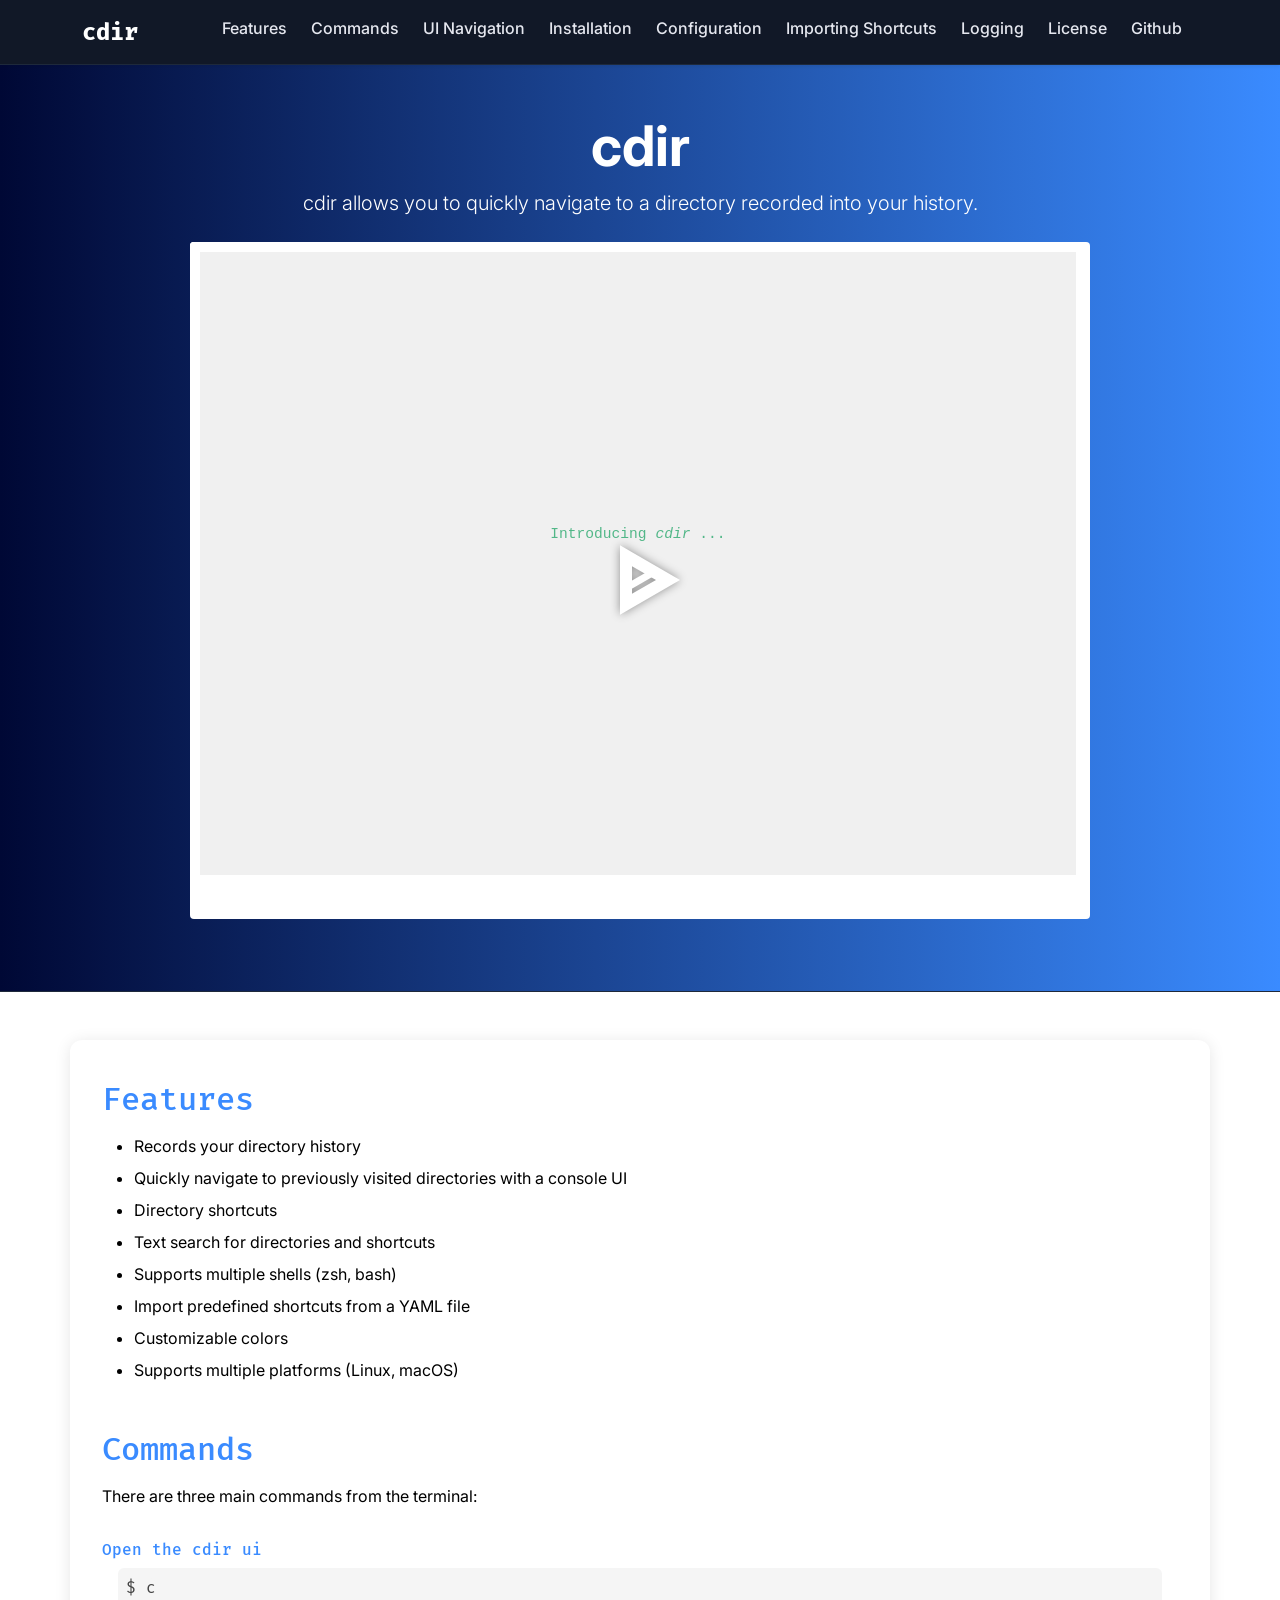
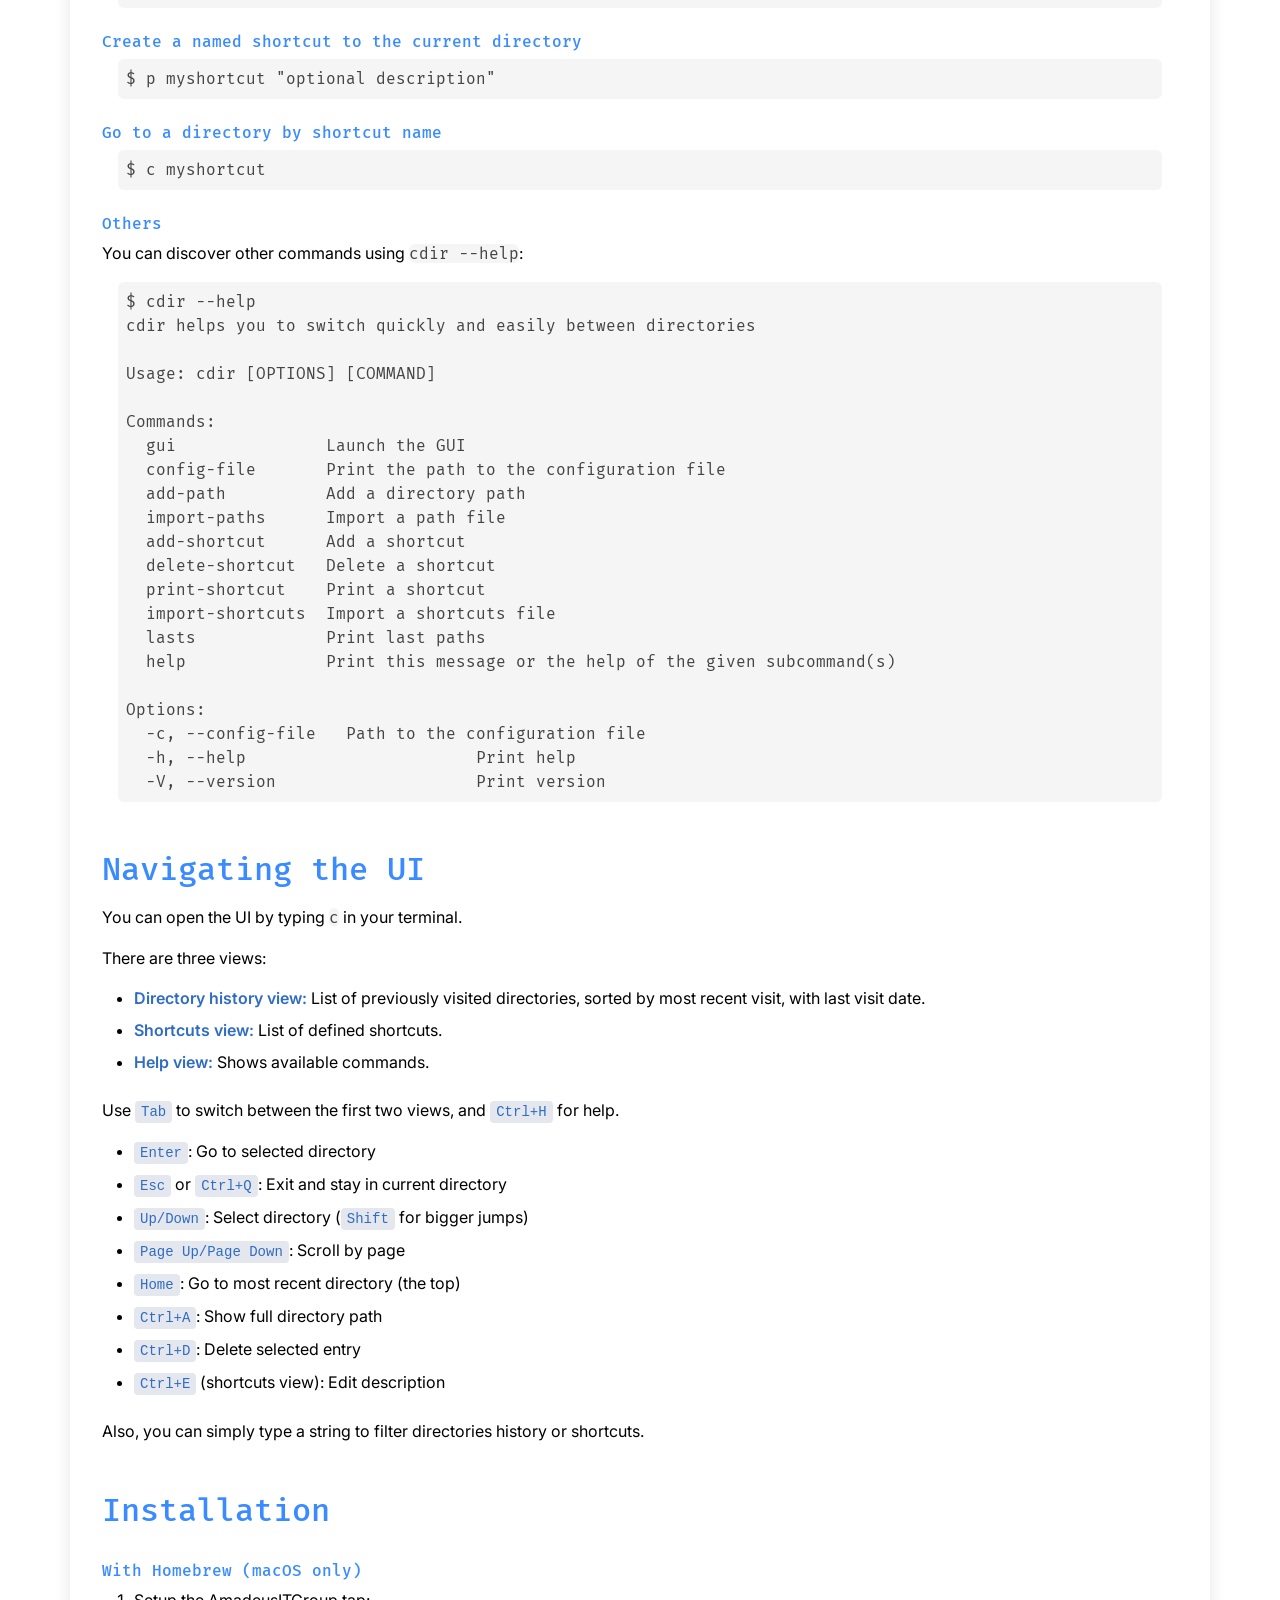
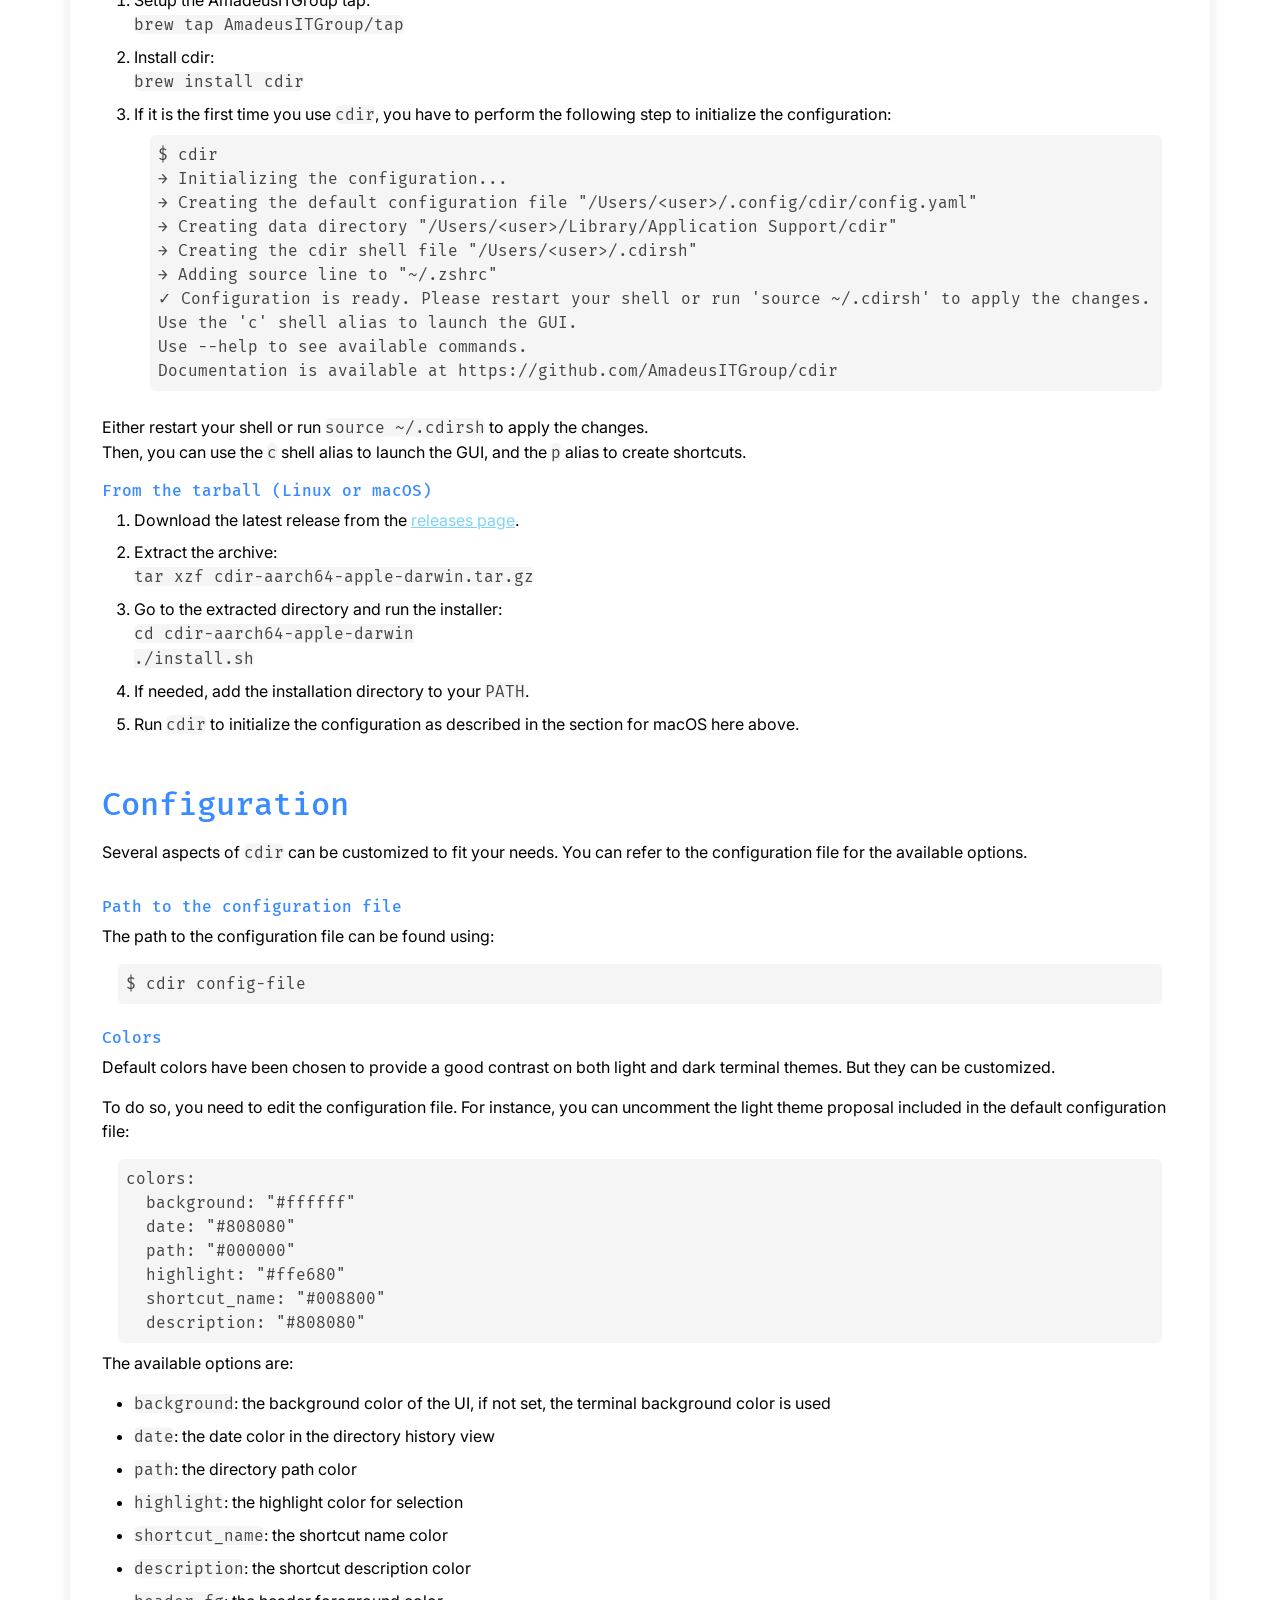
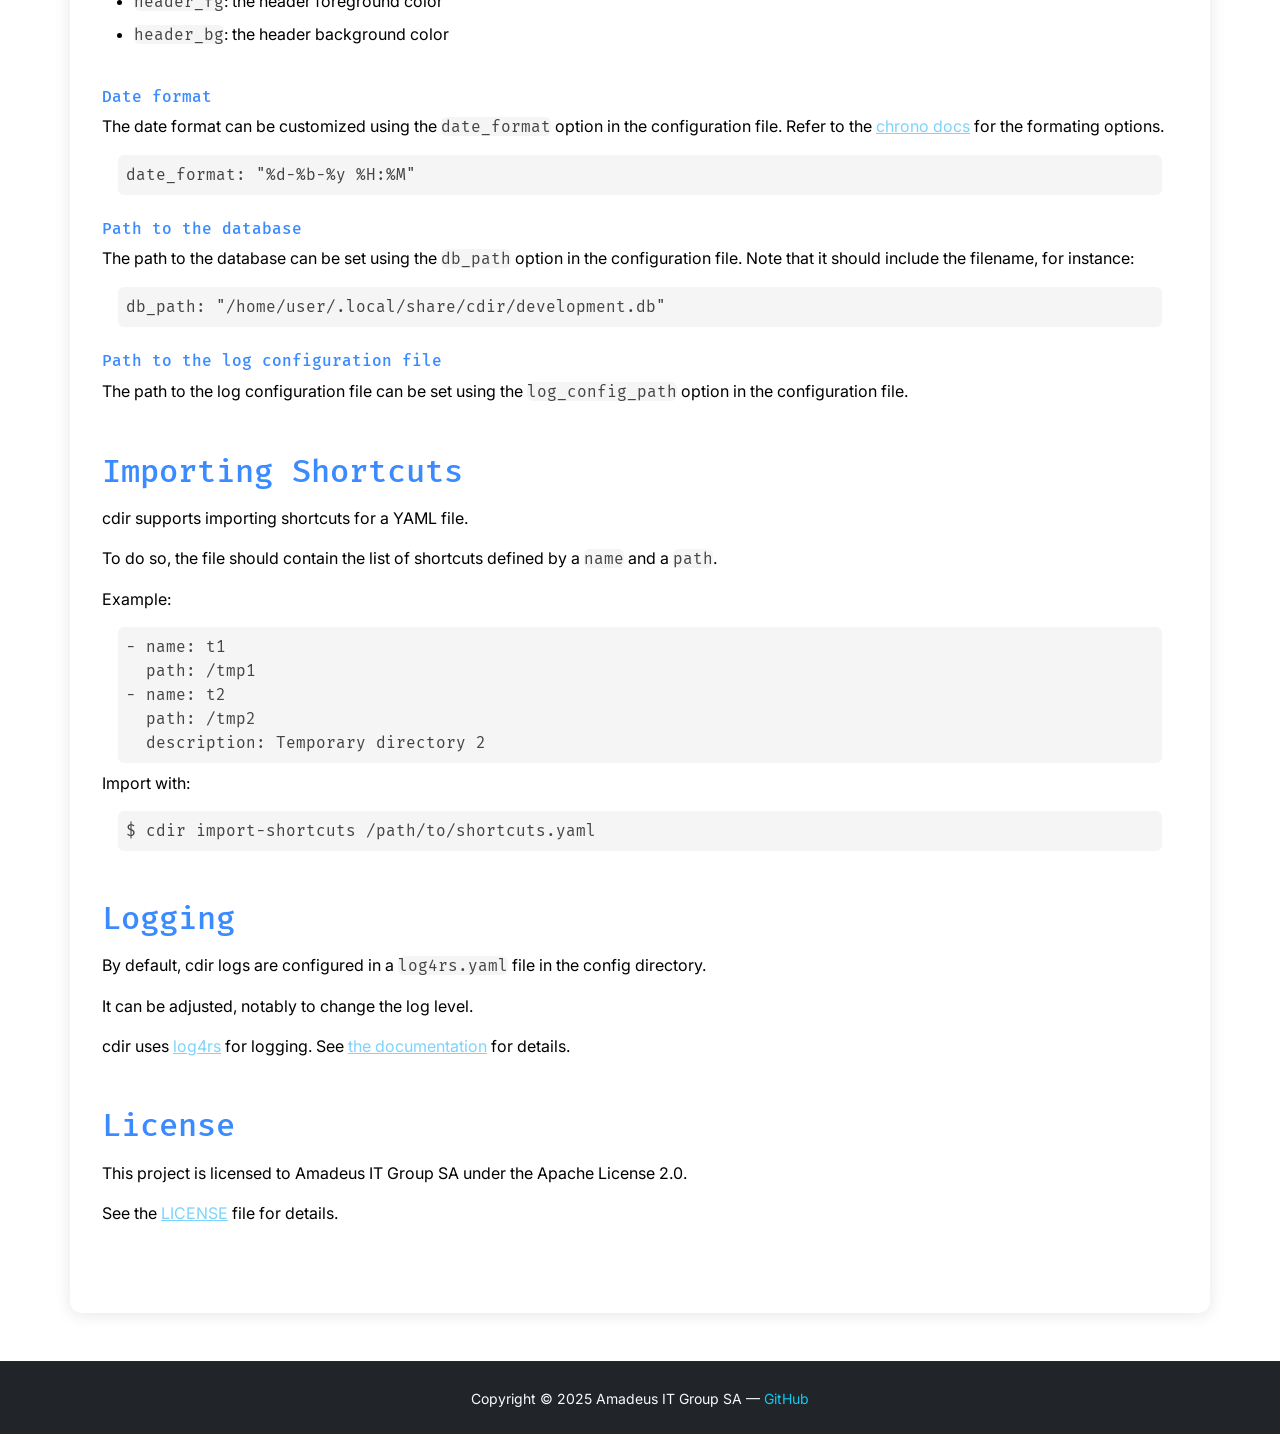
==== commit b7e4cb8f: "Add project link, fix Licence link" ====
--- a/index.html
+++ b/index.html
@@ -29,6 +29,7 @@
                     <li class="nav-item"><a class="nav-link" href="#importing-shortcuts">Importing Shortcuts</a></li>
                     <li class="nav-item"><a class="nav-link" href="#logging">Logging</a></li>
                     <li class="nav-item"><a class="nav-link" href="#license">License</a></li>
+                    <li class="nav-item"><a class="nav-link" href="https://github.com/AmadeusITGroup/cdir">Github</a></li>
                 </ul>
             </div>
         </div>
@@ -233,7 +234,7 @@
         <section id="license" class="mb-5">
             <h2 class="section-title">License</h2>
             <p>This project is licensed to Amadeus IT Group SA under the Apache License 2.0.</p>
-            <p>See the <a href="../LICENSE">LICENSE</a> file for details.</p>
+            <p>See the <a href="https://github.com/AmadeusITGroup/cdir/blob/master/LICENSE">LICENSE</a> file for details.</p>
         </section>
     </main>
     <footer class="footer bg-dark text-light text-center py-4 mt-5">
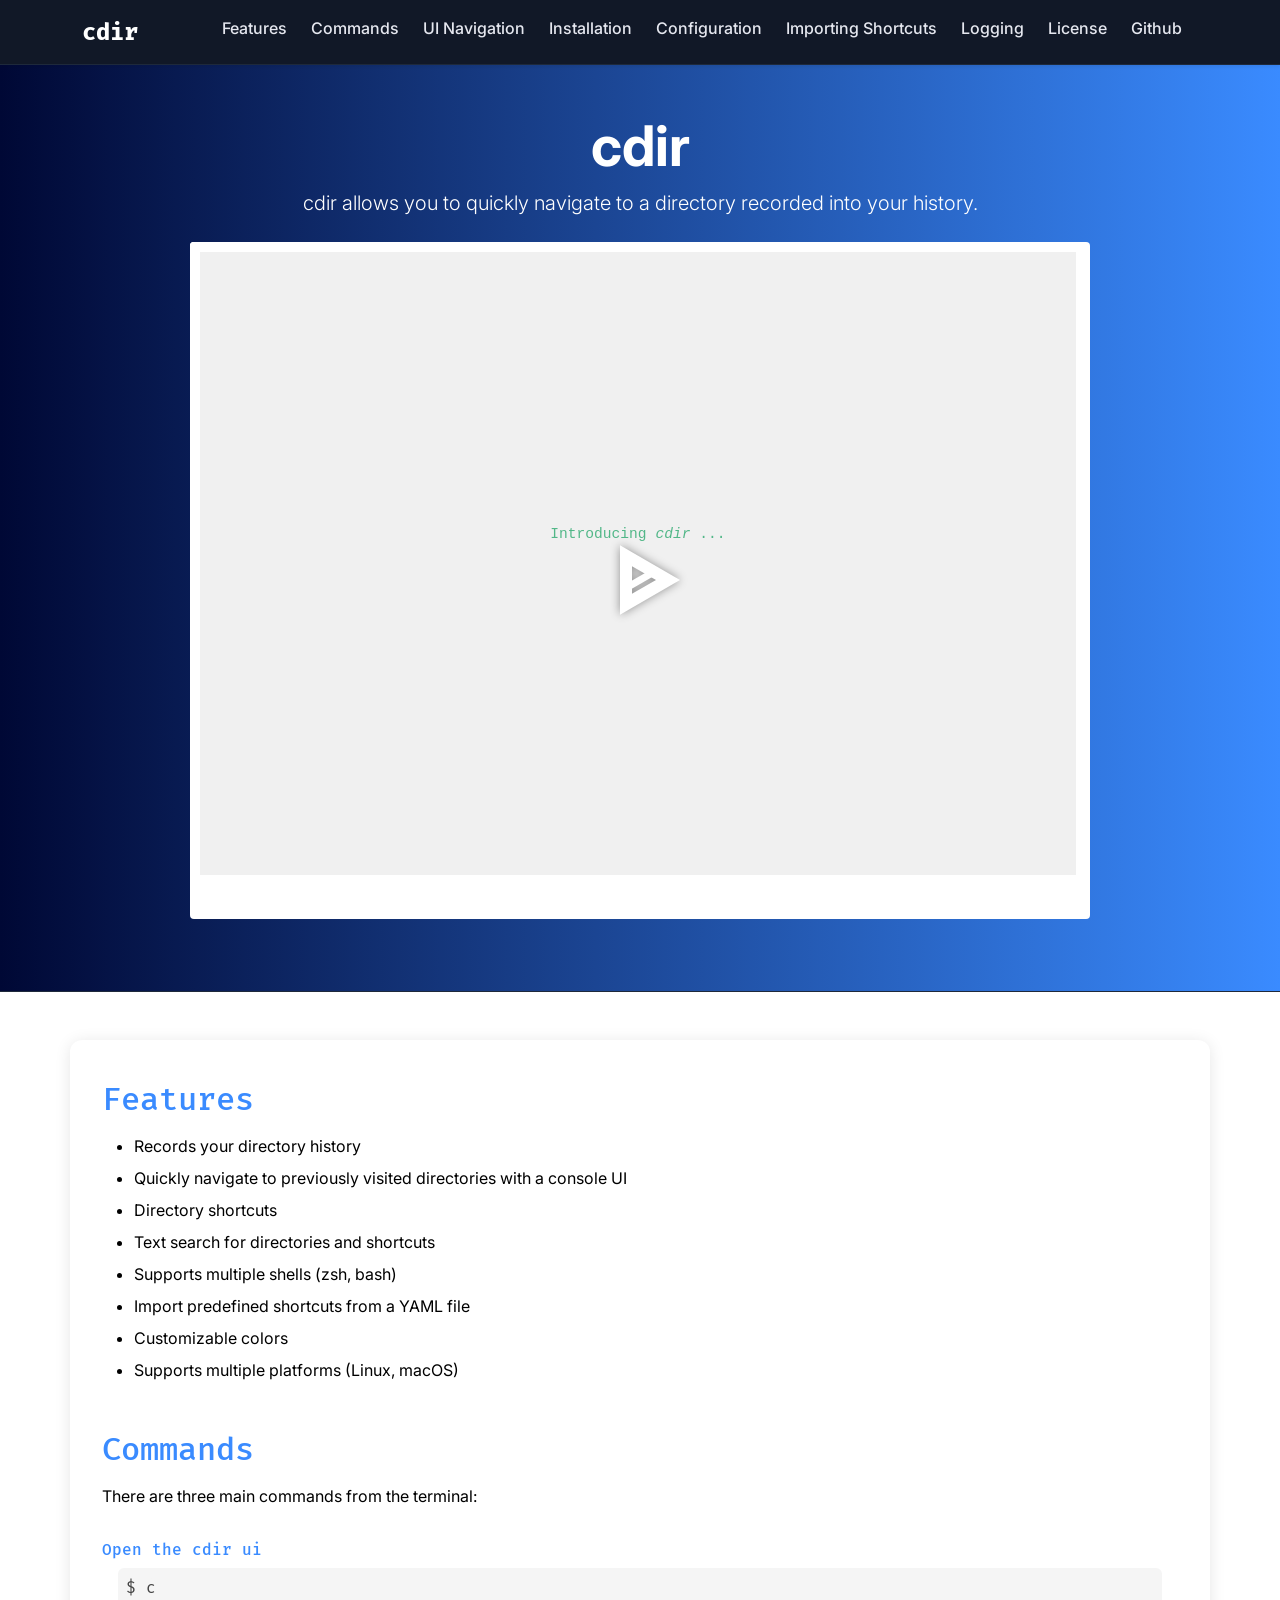
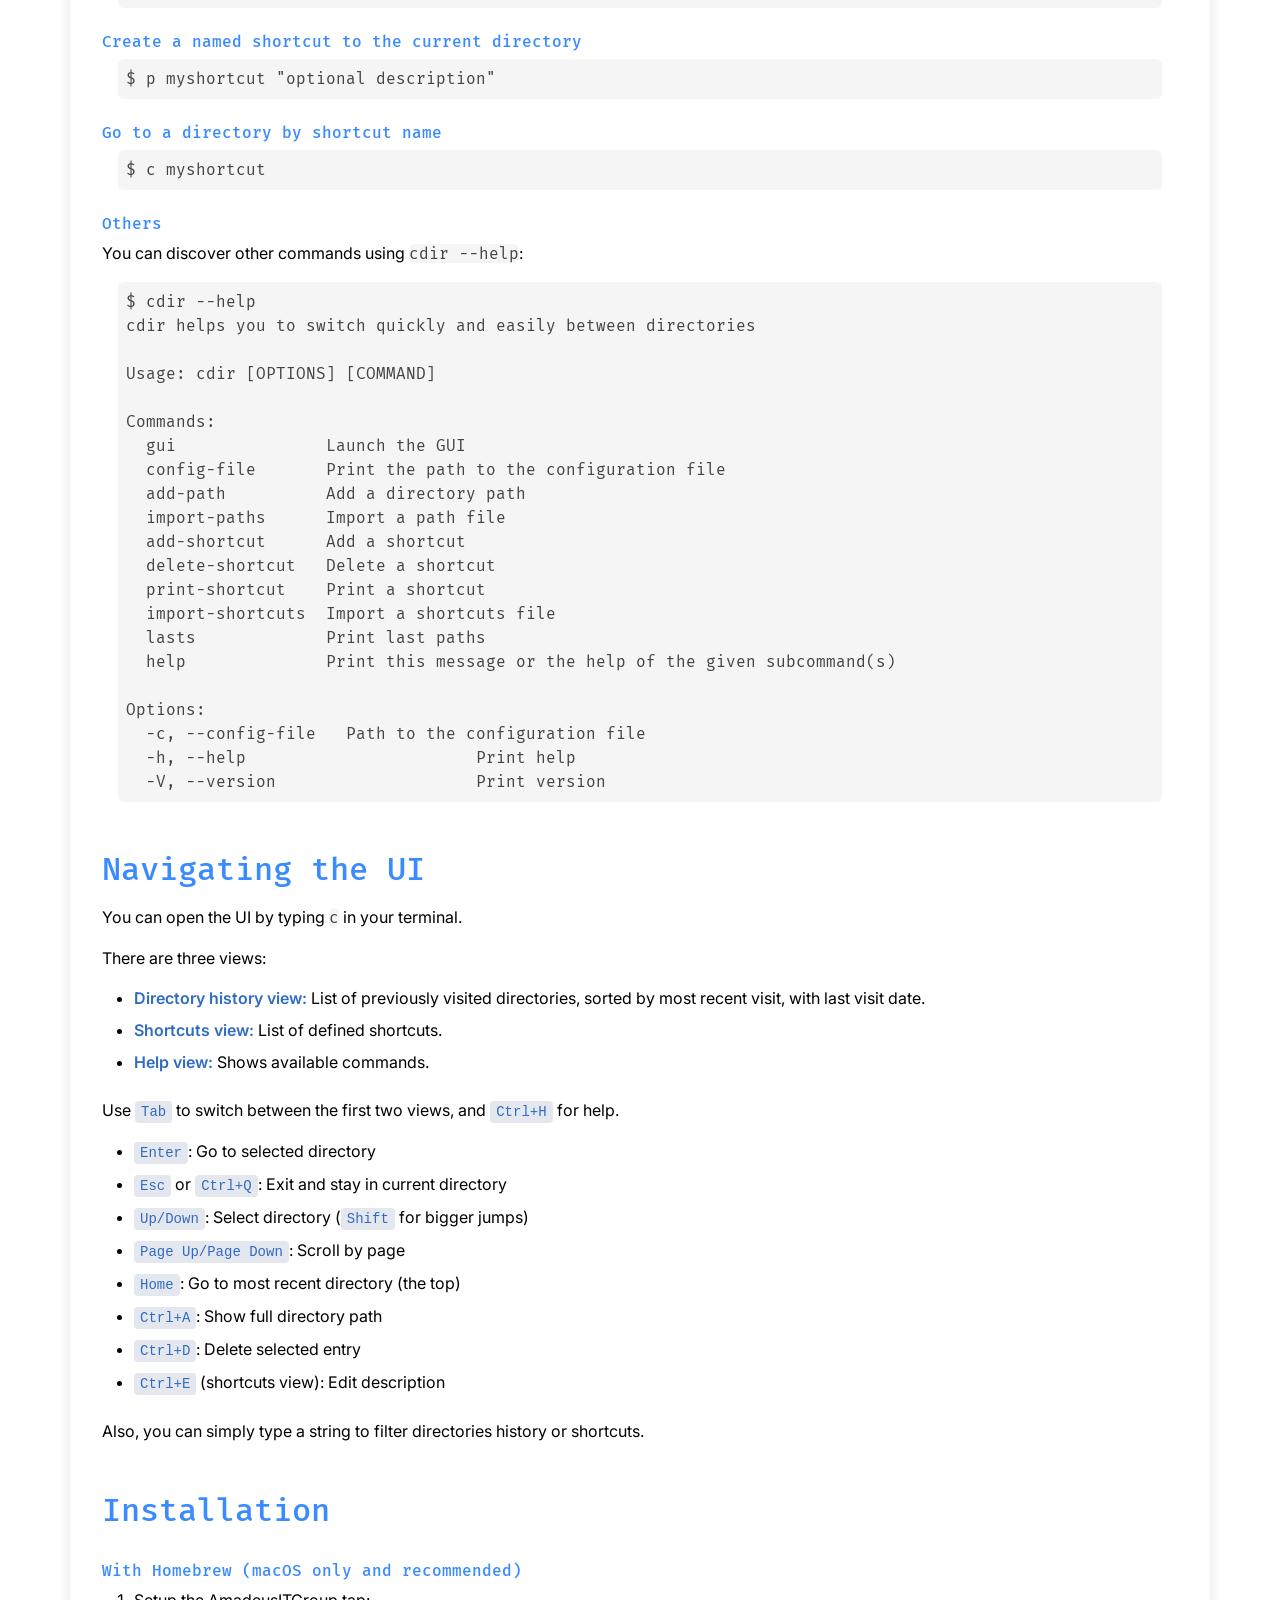
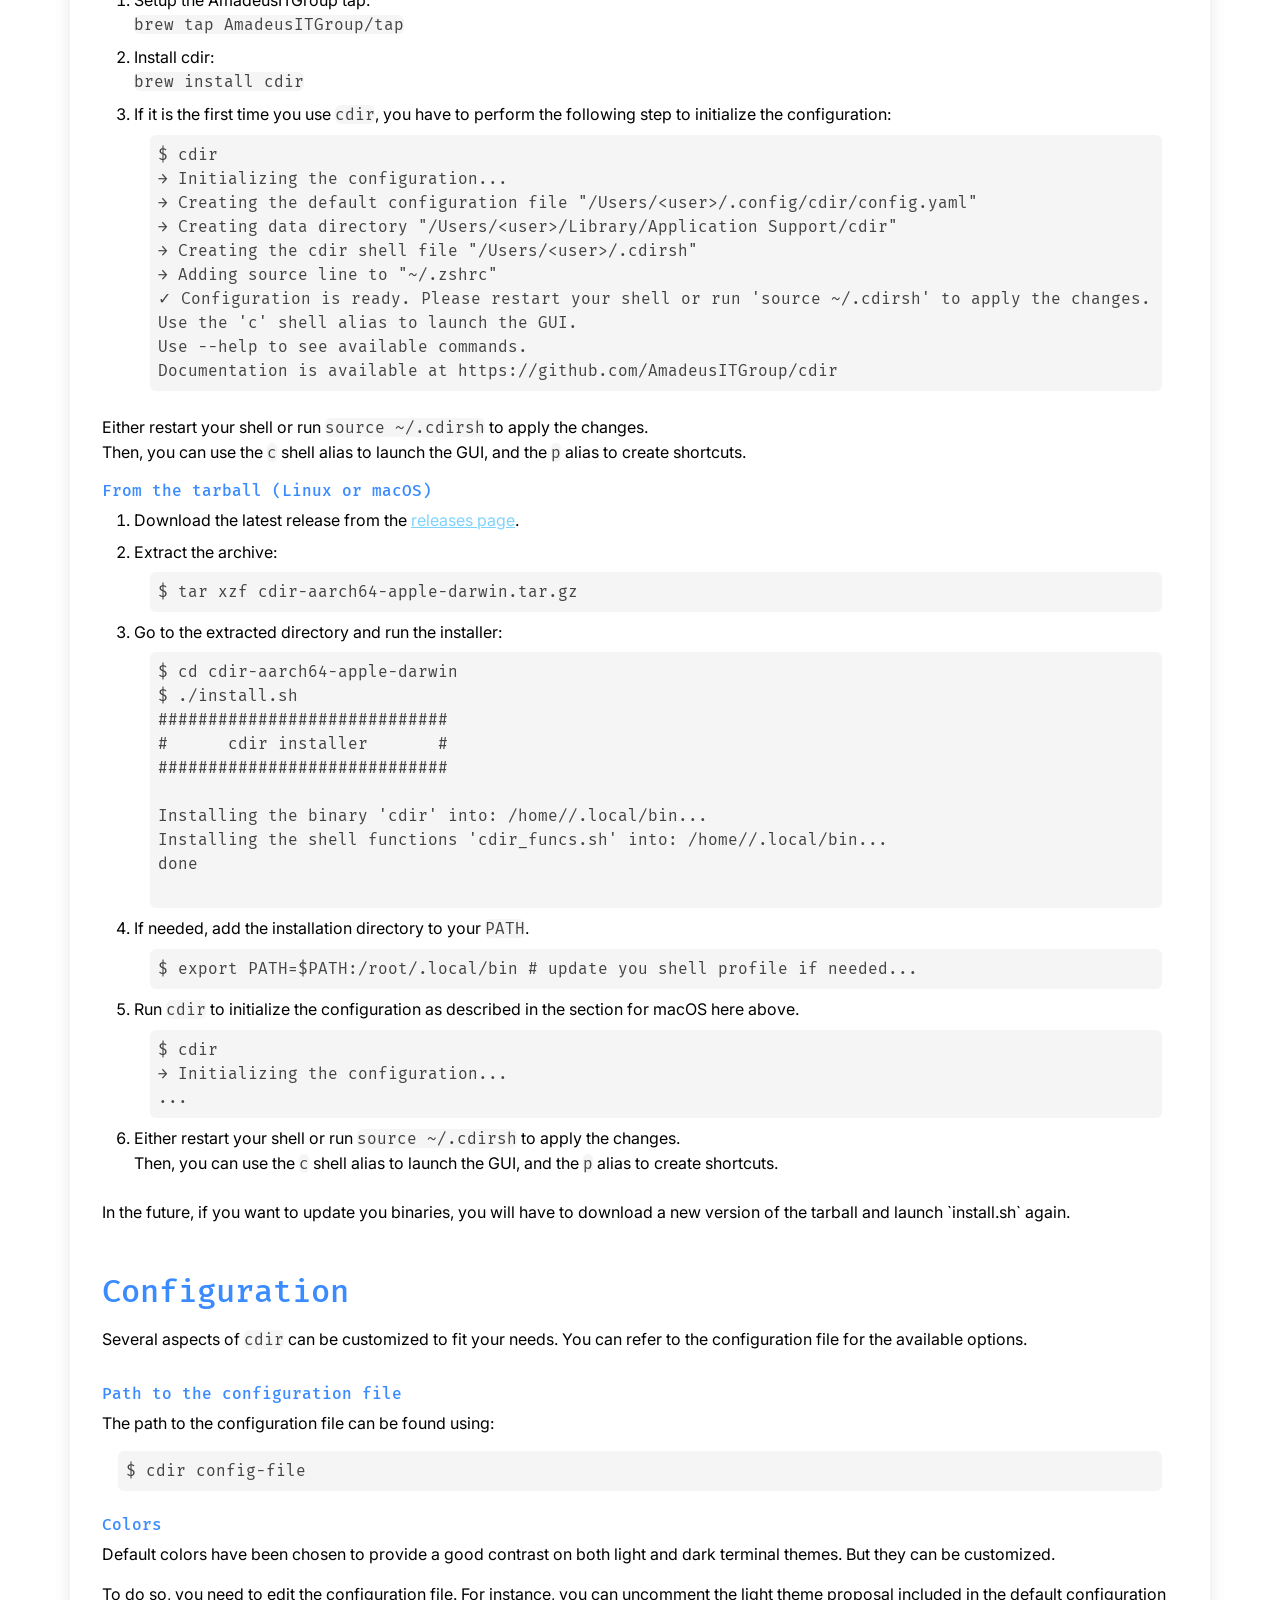
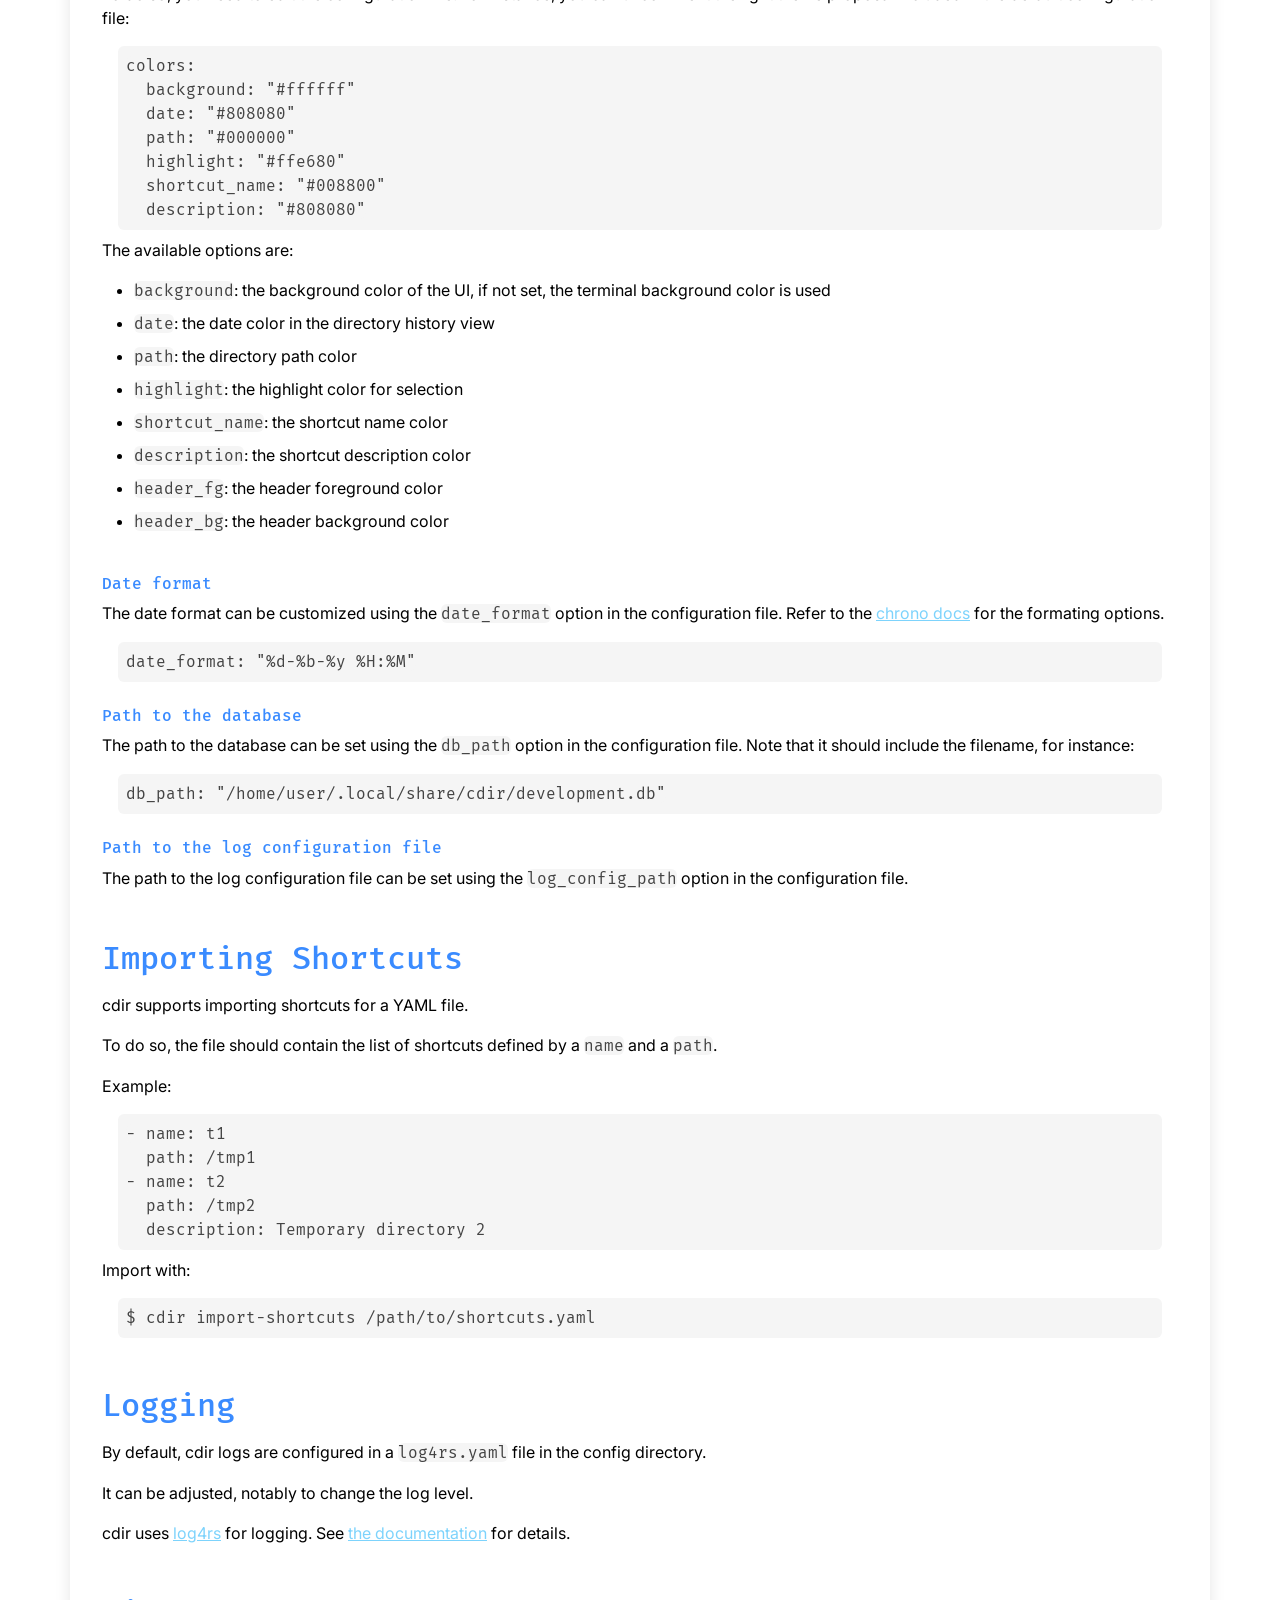
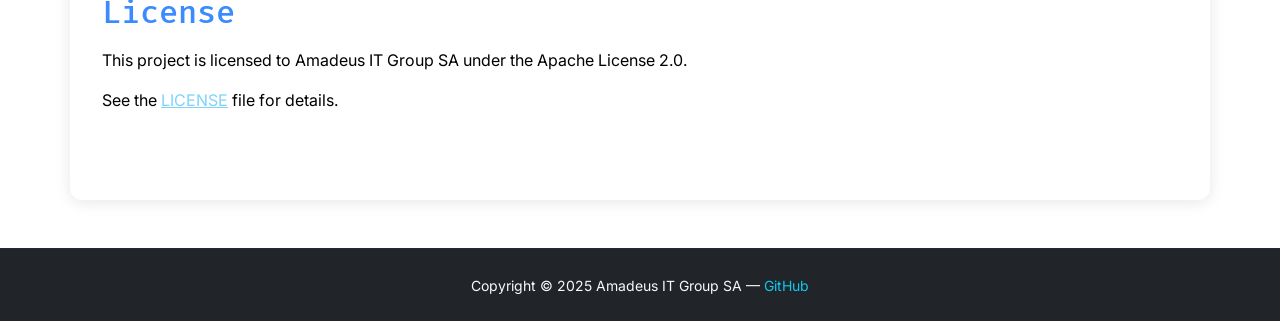
==== commit 2d7502b8: "Provide more details for the installation from a tarball" ====
--- a/index.html
+++ b/index.html
@@ -131,7 +131,7 @@
         </section>
         <section id="installation" class="mb-5">
             <h2 class="section-title">Installation</h2>
-            <h3>With Homebrew (macOS only)</h3>
+            <h3>With Homebrew (macOS only and recommended)</h3>
             <ol>
                 <li>Setup the AmadeusITGroup tap:<br><code>brew tap AmadeusITGroup/tap</code></li>
                 <li>Install cdir:<br><code>brew install cdir</code></li>
@@ -154,11 +154,35 @@
             <h3>From the tarball (Linux or macOS)</h3>
             <ol>
                 <li>Download the latest release from the <a href="https://github.com/AmadeusITGroup/cdir/releases">releases page</a>.</li>
-                <li>Extract the archive:<br><code>tar xzf cdir-aarch64-apple-darwin.tar.gz</code></li>
-                <li>Go to the extracted directory and run the installer:<br><code>cd cdir-aarch64-apple-darwin<br>./install.sh</code></li>
-                <li>If needed, add the installation directory to your <code>PATH</code>.</li>
-                <li>Run <code>cdir</code> to initialize the configuration as described in the section for macOS here above.</li>
+                <li>Extract the archive:<br>
+                    <pre><code>$ tar xzf cdir-aarch64-apple-darwin.tar.gz</code></pre>
+                </li>
+                <li>Go to the extracted directory and run the installer:<br>
+                    <pre><code>$ cd cdir-aarch64-apple-darwin
+$ ./install.sh
+#############################
+#      cdir installer       #
+#############################
+
+Installing the binary 'cdir' into: /home/<user>/.local/bin...
+Installing the shell functions 'cdir_funcs.sh' into: /home/<user>/.local/bin...
+done
+                    </code></pre>
+
+                </li>
+                <li>If needed, add the installation directory to your <code>PATH</code>.
+                    <pre><code>$ export PATH=$PATH:/root/.local/bin # update you shell profile if needed...</code></pre>
+                </li>
+
+                <li>Run <code>cdir</code> to initialize the configuration as described in the section for macOS here above.
+                    <pre><code>$ cdir
+→ Initializing the configuration...
+...</code></pre></li>
+                <li>Either restart your shell or run <code>source ~/.cdirsh</code> to apply the changes.<br>
+                    Then, you can use the <code>c</code> shell alias to launch the GUI, and the <code>p</code> alias to create shortcuts.
+                </li>
             </ol>
+            <p>In the future, if you want to update you binaries, you will have to download a new version of the tarball and launch `install.sh` again.</p>
         </section>
         <section id="configuration" class="mb-5">
             <h2 class="section-title">Configuration</h2>
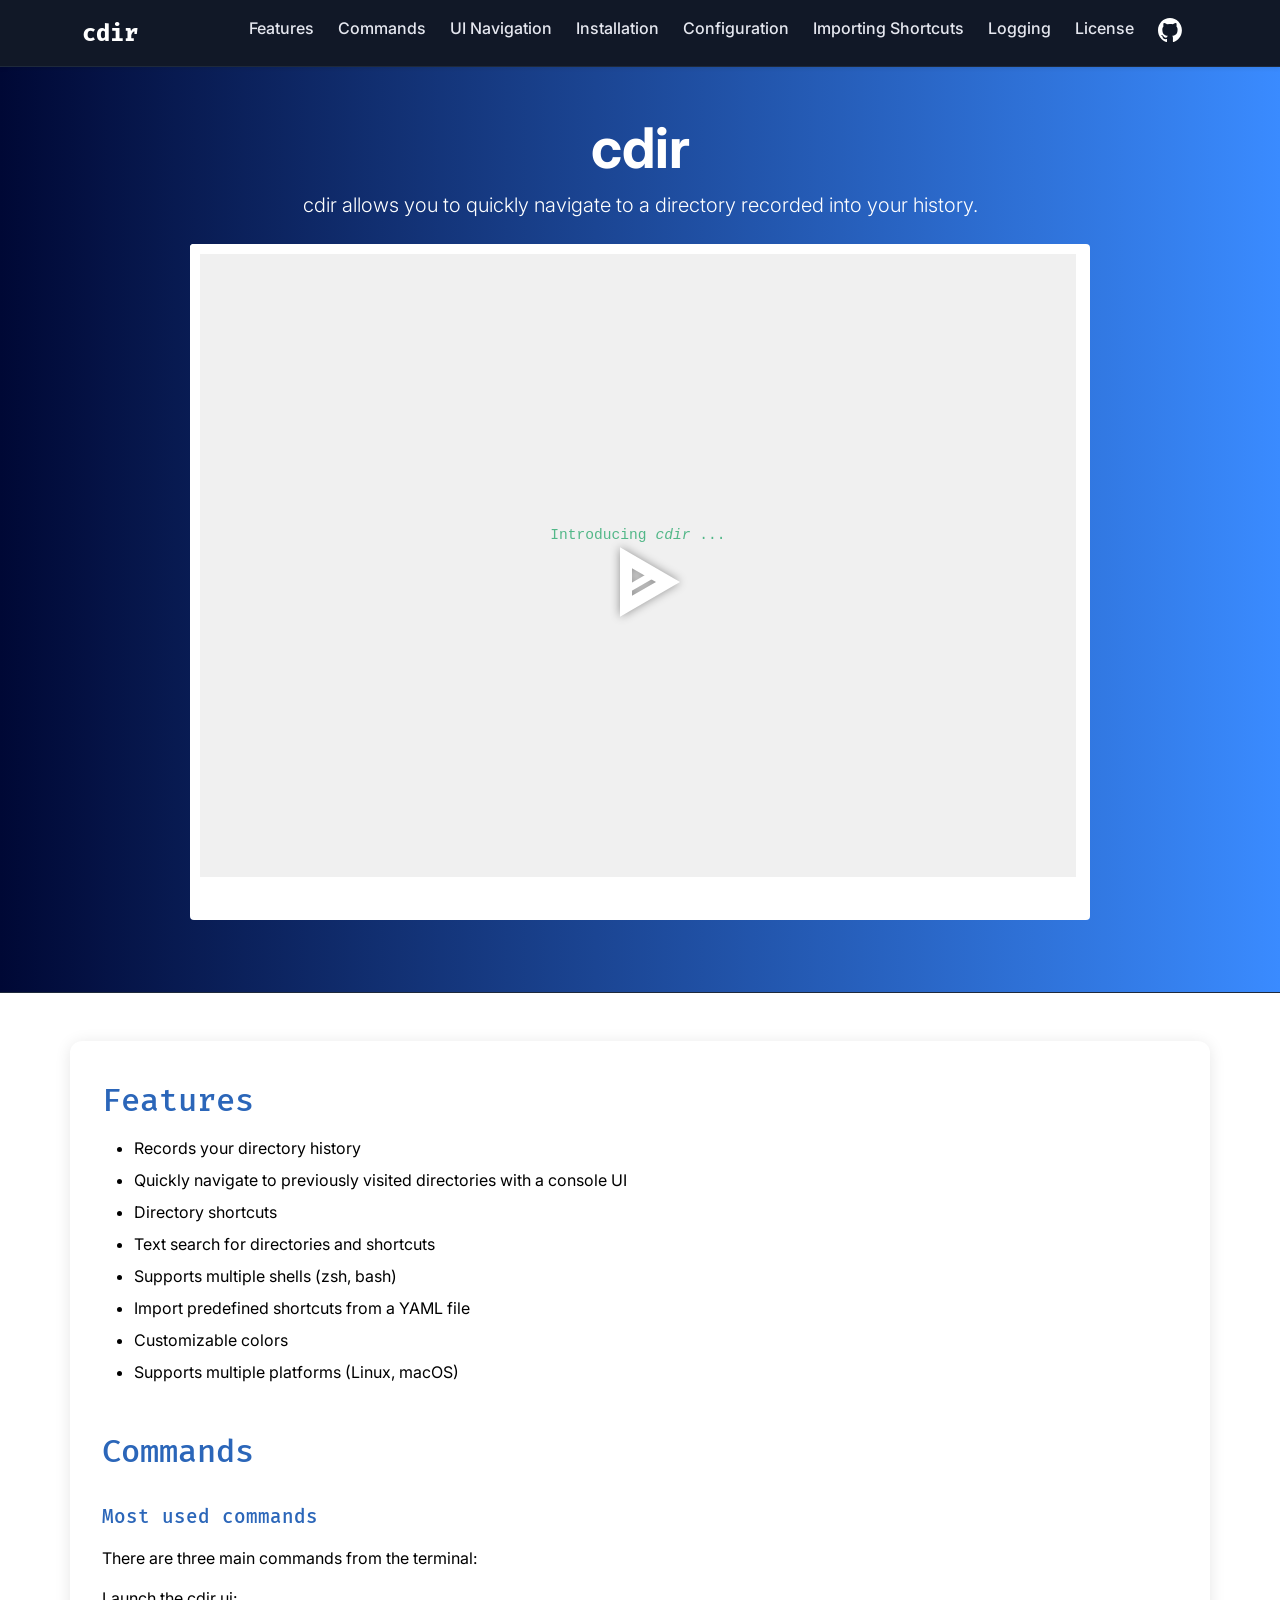
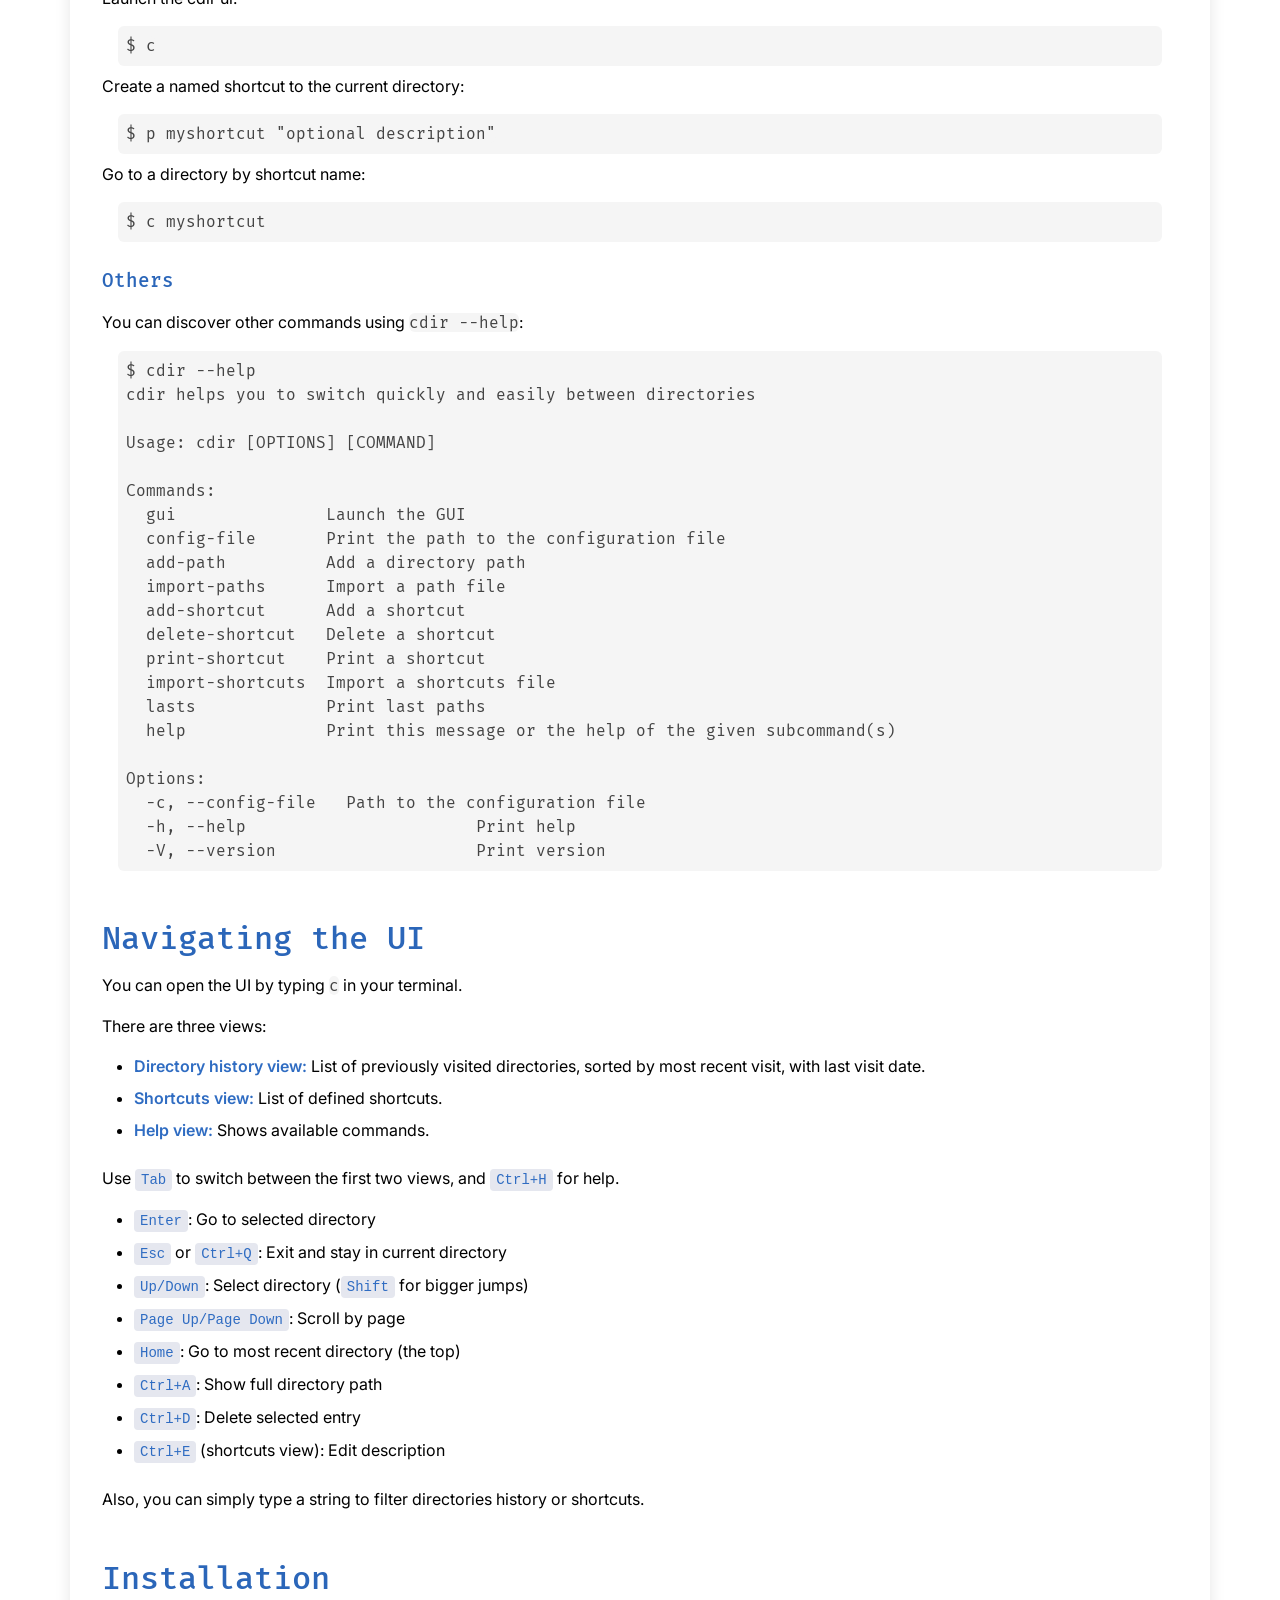
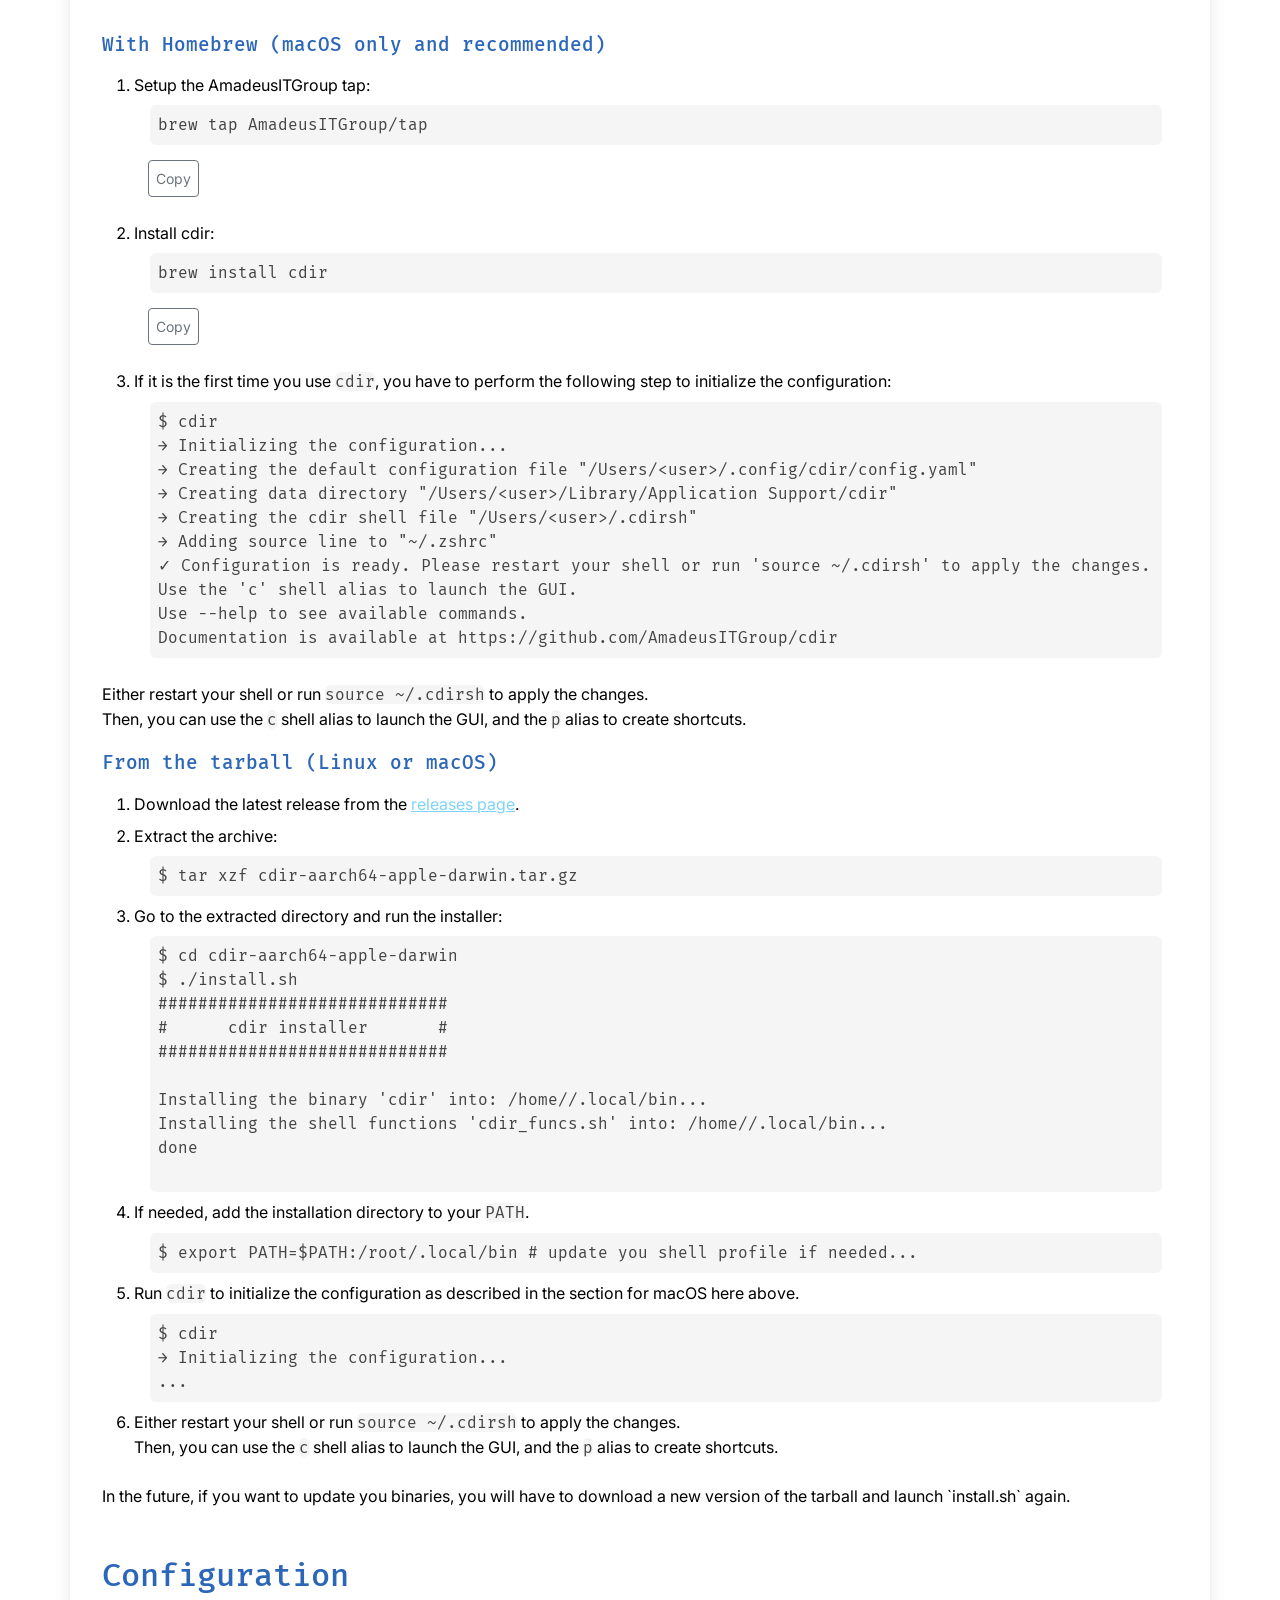
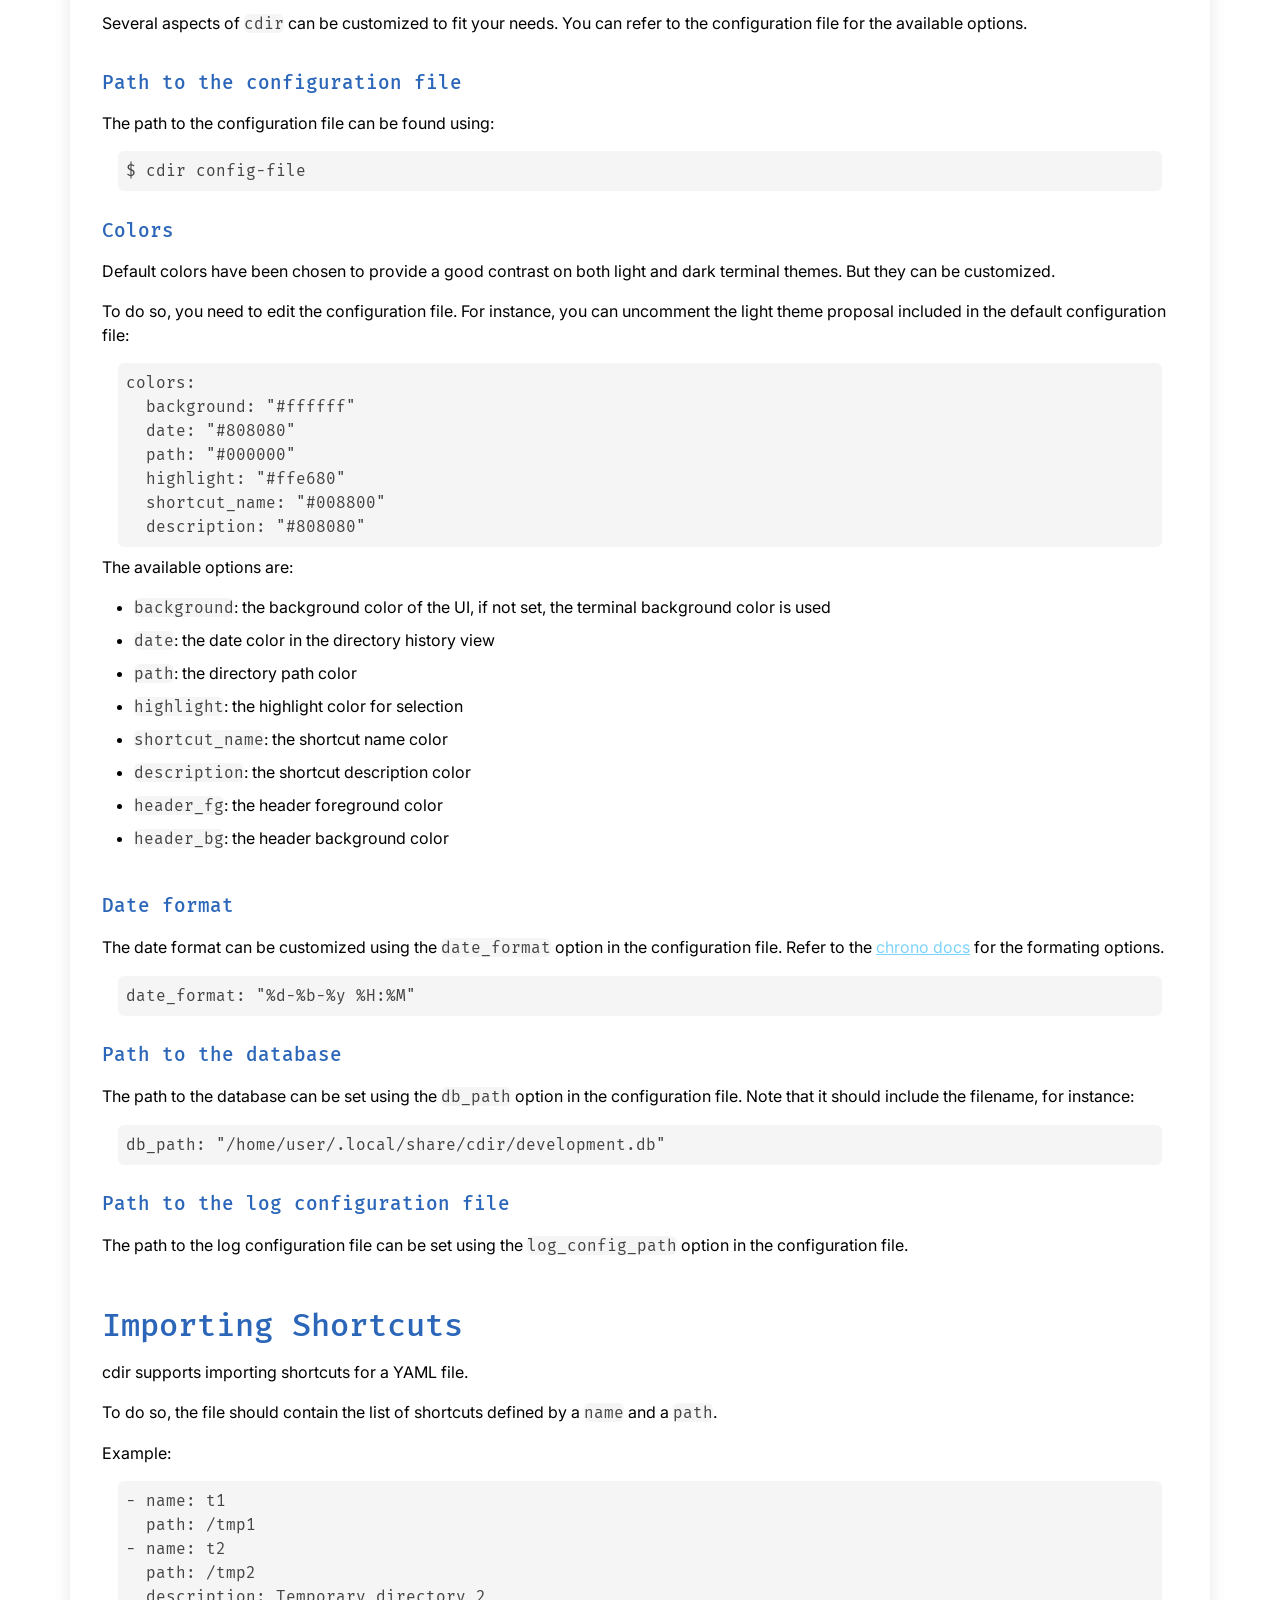
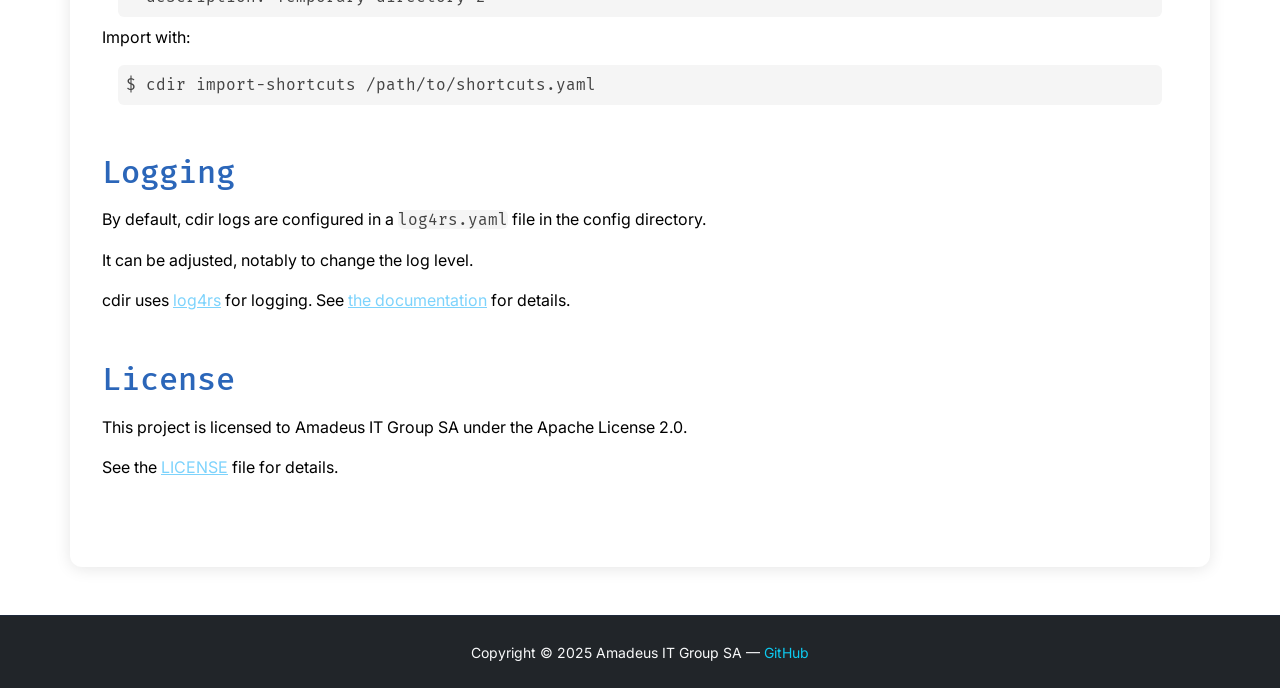
==== commit fb5b4bd8: "Misc visual improvements" ====
--- a/index.html
+++ b/index.html
@@ -9,6 +9,34 @@
     <link rel="stylesheet" href="https://cdn.jsdelivr.net/npm/bootstrap@5.3.2/dist/css/bootstrap.min.css">
     <link rel="stylesheet" href="style.css">
     <link rel="stylesheet" type="text/css" href="asciinema-player.css" />
+
+    <script>
+        function copyCodeToClipboard(btnId, codeId) {
+            var copyBtn = document.getElementById(btnId);
+            var codeElem = document.getElementById(codeId);
+            if (copyBtn && codeElem) {
+                copyBtn.addEventListener('click', function() {
+                    var text = codeElem.textContent;
+                    if (navigator.clipboard) {
+                        navigator.clipboard.writeText(text);
+                    } else {
+                        // fallback for older browsers
+                        var range = document.createRange();
+                        range.selectNodeContents(codeElem);
+                        var sel = window.getSelection();
+                        sel.removeAllRanges();
+                        sel.addRange(range);
+                        document.execCommand('copy');
+                        sel.removeAllRanges();
+                    }
+                    copyBtn.textContent = 'Copied!';
+                    setTimeout(function() {
+                        copyBtn.textContent = 'Copy';
+                    }, 1500);
+                });
+            }
+        }
+    </script>
 </head>
 <body>
     <nav class="navbar navbar-expand-lg navbar-dark bg-dark shadow-sm">
@@ -29,7 +57,7 @@
                     <li class="nav-item"><a class="nav-link" href="#importing-shortcuts">Importing Shortcuts</a></li>
                     <li class="nav-item"><a class="nav-link" href="#logging">Logging</a></li>
                     <li class="nav-item"><a class="nav-link" href="#license">License</a></li>
-                    <li class="nav-item"><a class="nav-link" href="https://github.com/AmadeusITGroup/cdir">Github</a></li>
+                    <li class="nav-item"><a class="nav-link" href="https://github.com/AmadeusITGroup/cdir"><img src="github-mark-white.svg" alt="GitHub" width="24" height="24" style="vertical-align:middle;"></a></li>
                 </ul>
             </div>
         </div>
@@ -76,12 +104,13 @@
         </section>
         <section id="commands" class="mb-5">
             <h2 class="section-title">Commands</h2>
+            <h3>Most used commands</h3>
             <p>There are three main commands from the terminal:</p>
-            <h3>Open the cdir ui</h3>
+            <p>Launch the cdir ui:</p>
             <pre><code>$ c</code></pre>
-            <h3>Create a named shortcut to the current directory</h3>
+            <p>Create a named shortcut to the current directory:</p>
             <pre><code>$ p myshortcut "optional description"</code></pre>
-            <h3>Go to a directory by shortcut name</h3>
+            <p>Go to a directory by shortcut name:</p>
             <pre><code>$ c myshortcut</code></pre>
             <h3>Others</h3>
             <p>You can discover other commands using <code>cdir --help</code>:</p>
@@ -133,8 +162,23 @@
             <h2 class="section-title">Installation</h2>
             <h3>With Homebrew (macOS only and recommended)</h3>
             <ol>
-                <li>Setup the AmadeusITGroup tap:<br><code>brew tap AmadeusITGroup/tap</code></li>
-                <li>Install cdir:<br><code>brew install cdir</code></li>
+                <li>Setup the AmadeusITGroup tap:<br>
+                    <pre><code id="brewTapCode">brew tap AmadeusITGroup/tap</code></pre>
+                    <button class="prealign btn btn-outline-secondary btn-sm mb-3" type="button" id="copyBrewTapBtn">Copy</button>
+                    <script>
+                        document.addEventListener('DOMContentLoaded', function() {
+                            copyCodeToClipboard('copyBrewTapBtn', 'brewTapCode');
+                        });
+                    </script>                </li>
+                <li>Install cdir:<br>
+                    <pre><code id="brewInstallCode">brew install cdir</code></pre>
+                    <button class="prealign btn btn-outline-secondary btn-sm mb-3" type="button" id="copyBrewInstallBtn">Copy</button>
+                    <script>
+                        document.addEventListener('DOMContentLoaded', function() {
+                            copyCodeToClipboard('copyBrewInstallBtn', 'brewInstallCode');
+                        });
+                    </script>
+                </li>
                 <li>If it is the first time you use <code>cdir</code>, you have to perform the
                     following step to initialize the configuration:
                     <pre><code>$ cdir
--- a/style.css
+++ b/style.css
@@ -16,7 +16,7 @@
 .section-title {
     font-family: 'Fira Mono', monospace;
     font-size: 2rem;
-    color: #3a8bff;
+    color: #2b66b9;
     margin-bottom: 1rem;
 }
 
@@ -69,6 +69,11 @@
     overflow-x: auto;
 }
 
+.prealign {
+    padding: 0.5em;
+    margin: 0.5em 1em 0.5em 1em;
+}
+
 ul, ol {
     margin-bottom: 1.5rem;
 }
@@ -93,10 +98,10 @@
 }
 
 h3 {
-    color: #3a8bff;
-    font-size: medium;
+    color: #2b66b9;
+    font-size: 1.2rem;
     font-family: 'Fira Mono', monospace;
-    padding: 1em 0 0 0;
+    padding: 1em 0 0.5em 0;
 }
 
 kbd {
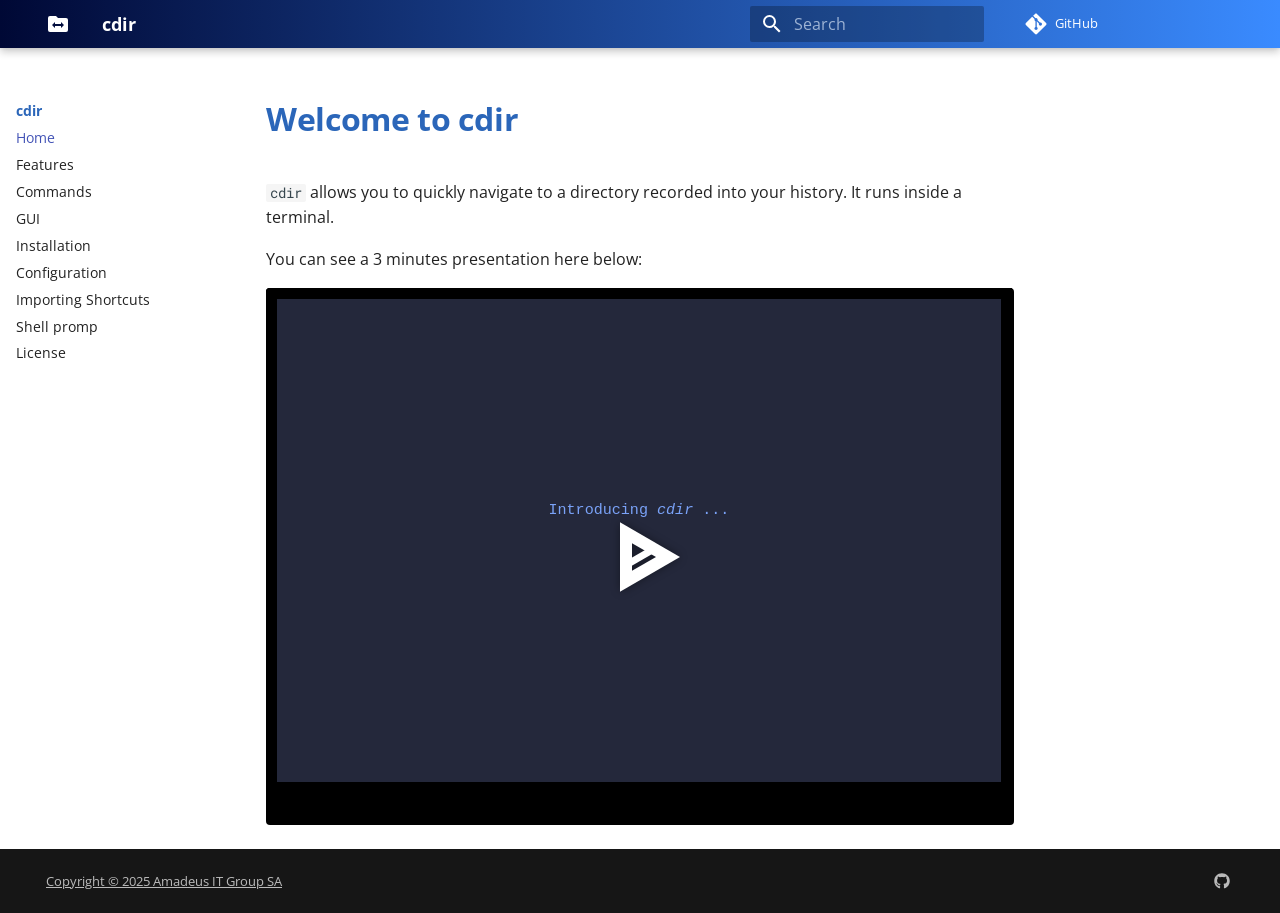
==== commit 6e8b110a: "Deployed 80a8f55 with MkDocs version: 1.6.1" ====
--- a/index.html
+++ b/index.html
@@ -1,316 +1,603 @@
-<!DOCTYPE html>
-<html lang="en">
-<head>
-    <meta charset="UTF-8">
-    <meta name="viewport" content="width=device-width, initial-scale=1.0">
-    <title>cdir - Quickly navigate your directory history</title>
-    <meta name="description" content="cdir allows you to quickly navigate to a directory recorded into your history.">
-    <link rel="stylesheet" href="https://fonts.googleapis.com/css?family=Fira+Mono:400,700|Inter:400,700&display=swap">
-    <link rel="stylesheet" href="https://cdn.jsdelivr.net/npm/bootstrap@5.3.2/dist/css/bootstrap.min.css">
-    <link rel="stylesheet" href="style.css">
-    <link rel="stylesheet" type="text/css" href="asciinema-player.css" />
-
-    <script>
-        function copyCodeToClipboard(btnId, codeId) {
-            var copyBtn = document.getElementById(btnId);
-            var codeElem = document.getElementById(codeId);
-            if (copyBtn && codeElem) {
-                copyBtn.addEventListener('click', function() {
-                    var text = codeElem.textContent;
-                    if (navigator.clipboard) {
-                        navigator.clipboard.writeText(text);
-                    } else {
-                        // fallback for older browsers
-                        var range = document.createRange();
-                        range.selectNodeContents(codeElem);
-                        var sel = window.getSelection();
-                        sel.removeAllRanges();
-                        sel.addRange(range);
-                        document.execCommand('copy');
-                        sel.removeAllRanges();
-                    }
-                    copyBtn.textContent = 'Copied!';
-                    setTimeout(function() {
-                        copyBtn.textContent = 'Copy';
-                    }, 1500);
-                });
-            }
-        }
-    </script>
-</head>
-<body>
-    <nav class="navbar navbar-expand-lg navbar-dark bg-dark shadow-sm">
-        <div class="container">
-            <a class="navbar-brand d-flex align-items-center" href="#">
-                <span class="fw-bold fs-4">cdir</span>
-            </a>
-            <button class="navbar-toggler" type="button" data-bs-toggle="collapse" data-bs-target="#navbarNav" aria-controls="navbarNav" aria-expanded="false" aria-label="Toggle navigation">
-                <span class="navbar-toggler-icon"></span>
-            </button>
-            <div class="collapse navbar-collapse" id="navbarNav">
-                <ul class="navbar-nav ms-auto">
-                    <li class="nav-item"><a class="nav-link" href="#features">Features</a></li>
-                    <li class="nav-item"><a class="nav-link" href="#commands">Commands</a></li>
-                    <li class="nav-item"><a class="nav-link" href="#ui">UI Navigation</a></li>
-                    <li class="nav-item"><a class="nav-link" href="#installation">Installation</a></li>
-                    <li class="nav-item"><a class="nav-link" href="#configuration">Configuration</a></li>
-                    <li class="nav-item"><a class="nav-link" href="#importing-shortcuts">Importing Shortcuts</a></li>
-                    <li class="nav-item"><a class="nav-link" href="#logging">Logging</a></li>
-                    <li class="nav-item"><a class="nav-link" href="#license">License</a></li>
-                    <li class="nav-item"><a class="nav-link" href="https://github.com/AmadeusITGroup/cdir"><img src="github-mark-white.svg" alt="GitHub" width="24" height="24" style="vertical-align:middle;"></a></li>
-                </ul>
+
+<!doctype html>
+<html lang="en" class="no-js">
+  <head>
+    
+      <meta charset="utf-8">
+      <meta name="viewport" content="width=device-width,initial-scale=1">
+      
+      
+      
+      
+      
+        <link rel="next" href="features/">
+      
+      
+        
+      
+      
+      <link rel="icon" href="assets/folder-swap.png">
+      <meta name="generator" content="mkdocs-1.6.1, mkdocs-material-9.7.1">
+    
+    
+      
+        <title>cdir</title>
+      
+    
+    
+      <link rel="stylesheet" href="assets/stylesheets/main.484c7ddc.min.css">
+      
+        
+        <link rel="stylesheet" href="assets/stylesheets/palette.ab4e12ef.min.css">
+      
+      
+
+
+    
+    
+      
+    
+    
+      
+        
+        
+        <link rel="preconnect" href="https://fonts.gstatic.com" crossorigin>
+        <link rel="stylesheet" href="https://fonts.googleapis.com/css?family=open+sans:300,300i,400,400i,700,700i%7CRoboto+Mono:400,400i,700,700i&display=fallback">
+        <style>:root{--md-text-font:"open sans";--md-code-font:"Roboto Mono"}</style>
+      
+    
+    
+      <link rel="stylesheet" href="stylesheets/asciinema-player.css">
+    
+      <link rel="stylesheet" href="stylesheets/extra.css">
+    
+      <link rel="stylesheet" href="css/terminal-player.css">
+    
+      <link rel="stylesheet" href="css/asciinema-player.css">
+    
+    <script>__md_scope=new URL(".",location),__md_hash=e=>[...e].reduce(((e,_)=>(e<<5)-e+_.charCodeAt(0)),0),__md_get=(e,_=localStorage,t=__md_scope)=>JSON.parse(_.getItem(t.pathname+"."+e)),__md_set=(e,_,t=localStorage,a=__md_scope)=>{try{t.setItem(a.pathname+"."+e,JSON.stringify(_))}catch(e){}}</script>
+    
+      
+
+    
+    
+  </head>
+  
+  
+    
+    
+    
+    
+    
+    <body dir="ltr" data-md-color-scheme="default" data-md-color-primary="indigo" data-md-color-accent="indigo">
+  
+    
+    <input class="md-toggle" data-md-toggle="drawer" type="checkbox" id="__drawer" autocomplete="off">
+    <input class="md-toggle" data-md-toggle="search" type="checkbox" id="__search" autocomplete="off">
+    <label class="md-overlay" for="__drawer"></label>
+    <div data-md-component="skip">
+      
+        
+        <a href="#welcome-to-cdir" class="md-skip">
+          Skip to content
+        </a>
+      
+    </div>
+    <div data-md-component="announce">
+      
+    </div>
+    
+    
+      
+
+  
+
+<header class="md-header md-header--shadow" data-md-component="header">
+  <nav class="md-header__inner md-grid" aria-label="Header">
+    <a href="." title="cdir" class="md-header__button md-logo" aria-label="cdir" data-md-component="logo">
+      
+  
+  <svg xmlns="http://www.w3.org/2000/svg" viewBox="0 0 24 24"><path d="M20 6h-8l-2-2H4a2 2 0 0 0-2 2v12a2 2 0 0 0 2 2h16a2 2 0 0 0 2-2V8a2 2 0 0 0-2-2m-5 10v-2H9v2l-3-3 3-3v2h6v-2l3 3Z"/></svg>
+
+    </a>
+    <label class="md-header__button md-icon" for="__drawer">
+      
+      <svg xmlns="http://www.w3.org/2000/svg" viewBox="0 0 24 24"><path d="M3 6h18v2H3zm0 5h18v2H3zm0 5h18v2H3z"/></svg>
+    </label>
+    <div class="md-header__title" data-md-component="header-title">
+      <div class="md-header__ellipsis">
+        <div class="md-header__topic">
+          <span class="md-ellipsis">
+            cdir
+          </span>
+        </div>
+        <div class="md-header__topic" data-md-component="header-topic">
+          <span class="md-ellipsis">
+            
+              Home
+            
+          </span>
+        </div>
+      </div>
+    </div>
+    
+      
+    
+    
+    
+    
+      
+      
+        <label class="md-header__button md-icon" for="__search">
+          
+          <svg xmlns="http://www.w3.org/2000/svg" viewBox="0 0 24 24"><path d="M9.5 3A6.5 6.5 0 0 1 16 9.5c0 1.61-.59 3.09-1.56 4.23l.27.27h.79l5 5-1.5 1.5-5-5v-.79l-.27-.27A6.52 6.52 0 0 1 9.5 16 6.5 6.5 0 0 1 3 9.5 6.5 6.5 0 0 1 9.5 3m0 2C7 5 5 7 5 9.5S7 14 9.5 14 14 12 14 9.5 12 5 9.5 5"/></svg>
+        </label>
+        <div class="md-search" data-md-component="search" role="dialog">
+  <label class="md-search__overlay" for="__search"></label>
+  <div class="md-search__inner" role="search">
+    <form class="md-search__form" name="search">
+      <input type="text" class="md-search__input" name="query" aria-label="Search" placeholder="Search" autocapitalize="off" autocorrect="off" autocomplete="off" spellcheck="false" data-md-component="search-query" required>
+      <label class="md-search__icon md-icon" for="__search">
+        
+        <svg xmlns="http://www.w3.org/2000/svg" viewBox="0 0 24 24"><path d="M9.5 3A6.5 6.5 0 0 1 16 9.5c0 1.61-.59 3.09-1.56 4.23l.27.27h.79l5 5-1.5 1.5-5-5v-.79l-.27-.27A6.52 6.52 0 0 1 9.5 16 6.5 6.5 0 0 1 3 9.5 6.5 6.5 0 0 1 9.5 3m0 2C7 5 5 7 5 9.5S7 14 9.5 14 14 12 14 9.5 12 5 9.5 5"/></svg>
+        
+        <svg xmlns="http://www.w3.org/2000/svg" viewBox="0 0 24 24"><path d="M20 11v2H8l5.5 5.5-1.42 1.42L4.16 12l7.92-7.92L13.5 5.5 8 11z"/></svg>
+      </label>
+      <nav class="md-search__options" aria-label="Search">
+        
+        <button type="reset" class="md-search__icon md-icon" title="Clear" aria-label="Clear" tabindex="-1">
+          
+          <svg xmlns="http://www.w3.org/2000/svg" viewBox="0 0 24 24"><path d="M19 6.41 17.59 5 12 10.59 6.41 5 5 6.41 10.59 12 5 17.59 6.41 19 12 13.41 17.59 19 19 17.59 13.41 12z"/></svg>
+        </button>
+      </nav>
+      
+    </form>
+    <div class="md-search__output">
+      <div class="md-search__scrollwrap" tabindex="0" data-md-scrollfix>
+        <div class="md-search-result" data-md-component="search-result">
+          <div class="md-search-result__meta">
+            Initializing search
+          </div>
+          <ol class="md-search-result__list" role="presentation"></ol>
+        </div>
+      </div>
+    </div>
+  </div>
+</div>
+      
+    
+    
+      <div class="md-header__source">
+        <a href="https://github.com/AmadeusITGroup/cdir" title="Go to repository" class="md-source" data-md-component="source">
+  <div class="md-source__icon md-icon">
+    
+    <svg xmlns="http://www.w3.org/2000/svg" viewBox="0 0 448 512"><!--! Font Awesome Free 7.1.0 by @fontawesome - https://fontawesome.com License - https://fontawesome.com/license/free (Icons: CC BY 4.0, Fonts: SIL OFL 1.1, Code: MIT License) Copyright 2025 Fonticons, Inc.--><path d="M439.6 236.1 244 40.5c-5.4-5.5-12.8-8.5-20.4-8.5s-15 3-20.4 8.4L162.5 81l51.5 51.5c27.1-9.1 52.7 16.8 43.4 43.7l49.7 49.7c34.2-11.8 61.2 31 35.5 56.7-26.5 26.5-70.2-2.9-56-37.3L240.3 199v121.9c25.3 12.5 22.3 41.8 9.1 55-6.4 6.4-15.2 10.1-24.3 10.1s-17.8-3.6-24.3-10.1c-17.6-17.6-11.1-46.9 11.2-56v-123c-20.8-8.5-24.6-30.7-18.6-45L142.6 101 8.5 235.1C3 240.6 0 247.9 0 255.5s3 15 8.5 20.4l195.6 195.7c5.4 5.4 12.7 8.4 20.4 8.4s15-3 20.4-8.4l194.7-194.7c5.4-5.4 8.4-12.8 8.4-20.4s-3-15-8.4-20.4"/></svg>
+  </div>
+  <div class="md-source__repository">
+    GitHub
+  </div>
+</a>
+      </div>
+    
+  </nav>
+  
+</header>
+    
+    <div class="md-container" data-md-component="container">
+      
+      
+        
+          
+        
+      
+      <main class="md-main" data-md-component="main">
+        <div class="md-main__inner md-grid">
+          
+            
+              
+              <div class="md-sidebar md-sidebar--primary" data-md-component="sidebar" data-md-type="navigation" >
+                <div class="md-sidebar__scrollwrap">
+                  <div class="md-sidebar__inner">
+                    
+
+
+
+<nav class="md-nav md-nav--primary" aria-label="Navigation" data-md-level="0">
+  <label class="md-nav__title" for="__drawer">
+    <a href="." title="cdir" class="md-nav__button md-logo" aria-label="cdir" data-md-component="logo">
+      
+  
+  <svg xmlns="http://www.w3.org/2000/svg" viewBox="0 0 24 24"><path d="M20 6h-8l-2-2H4a2 2 0 0 0-2 2v12a2 2 0 0 0 2 2h16a2 2 0 0 0 2-2V8a2 2 0 0 0-2-2m-5 10v-2H9v2l-3-3 3-3v2h6v-2l3 3Z"/></svg>
+
+    </a>
+    cdir
+  </label>
+  
+    <div class="md-nav__source">
+      <a href="https://github.com/AmadeusITGroup/cdir" title="Go to repository" class="md-source" data-md-component="source">
+  <div class="md-source__icon md-icon">
+    
+    <svg xmlns="http://www.w3.org/2000/svg" viewBox="0 0 448 512"><!--! Font Awesome Free 7.1.0 by @fontawesome - https://fontawesome.com License - https://fontawesome.com/license/free (Icons: CC BY 4.0, Fonts: SIL OFL 1.1, Code: MIT License) Copyright 2025 Fonticons, Inc.--><path d="M439.6 236.1 244 40.5c-5.4-5.5-12.8-8.5-20.4-8.5s-15 3-20.4 8.4L162.5 81l51.5 51.5c27.1-9.1 52.7 16.8 43.4 43.7l49.7 49.7c34.2-11.8 61.2 31 35.5 56.7-26.5 26.5-70.2-2.9-56-37.3L240.3 199v121.9c25.3 12.5 22.3 41.8 9.1 55-6.4 6.4-15.2 10.1-24.3 10.1s-17.8-3.6-24.3-10.1c-17.6-17.6-11.1-46.9 11.2-56v-123c-20.8-8.5-24.6-30.7-18.6-45L142.6 101 8.5 235.1C3 240.6 0 247.9 0 255.5s3 15 8.5 20.4l195.6 195.7c5.4 5.4 12.7 8.4 20.4 8.4s15-3 20.4-8.4l194.7-194.7c5.4-5.4 8.4-12.8 8.4-20.4s-3-15-8.4-20.4"/></svg>
+  </div>
+  <div class="md-source__repository">
+    GitHub
+  </div>
+</a>
+    </div>
+  
+  <ul class="md-nav__list" data-md-scrollfix>
+    
+      
+      
+  
+  
+    
+  
+  
+  
+    <li class="md-nav__item md-nav__item--active">
+      
+      <input class="md-nav__toggle md-toggle" type="checkbox" id="__toc">
+      
+      
+        
+      
+      
+      <a href="." class="md-nav__link md-nav__link--active">
+        
+  
+  
+  <span class="md-ellipsis">
+    
+  
+    Home
+  
+
+    
+  </span>
+  
+  
+
+      </a>
+      
+    </li>
+  
+
+    
+      
+      
+  
+  
+  
+  
+    <li class="md-nav__item">
+      <a href="features/" class="md-nav__link">
+        
+  
+  
+  <span class="md-ellipsis">
+    
+  
+    Features
+  
+
+    
+  </span>
+  
+  
+
+      </a>
+    </li>
+  
+
+    
+      
+      
+  
+  
+  
+  
+    <li class="md-nav__item">
+      <a href="commands/" class="md-nav__link">
+        
+  
+  
+  <span class="md-ellipsis">
+    
+  
+    Commands
+  
+
+    
+  </span>
+  
+  
+
+      </a>
+    </li>
+  
+
+    
+      
+      
+  
+  
+  
+  
+    <li class="md-nav__item">
+      <a href="gui/" class="md-nav__link">
+        
+  
+  
+  <span class="md-ellipsis">
+    
+  
+    GUI
+  
+
+    
+  </span>
+  
+  
+
+      </a>
+    </li>
+  
+
+    
+      
+      
+  
+  
+  
+  
+    <li class="md-nav__item">
+      <a href="installation/" class="md-nav__link">
+        
+  
+  
+  <span class="md-ellipsis">
+    
+  
+    Installation
+  
+
+    
+  </span>
+  
+  
+
+      </a>
+    </li>
+  
+
+    
+      
+      
+  
+  
+  
+  
+    <li class="md-nav__item">
+      <a href="configuration/" class="md-nav__link">
+        
+  
+  
+  <span class="md-ellipsis">
+    
+  
+    Configuration
+  
+
+    
+  </span>
+  
+  
+
+      </a>
+    </li>
+  
+
+    
+      
+      
+  
+  
+  
+  
+    <li class="md-nav__item">
+      <a href="importing_shortcuts/" class="md-nav__link">
+        
+  
+  
+  <span class="md-ellipsis">
+    
+  
+    Importing Shortcuts
+  
+
+    
+  </span>
+  
+  
+
+      </a>
+    </li>
+  
+
+    
+      
+      
+  
+  
+  
+  
+    <li class="md-nav__item">
+      <a href="prompt/" class="md-nav__link">
+        
+  
+  
+  <span class="md-ellipsis">
+    
+  
+    Shell promp
+  
+
+    
+  </span>
+  
+  
+
+      </a>
+    </li>
+  
+
+    
+      
+      
+  
+  
+  
+  
+    <li class="md-nav__item">
+      <a href="license/" class="md-nav__link">
+        
+  
+  
+  <span class="md-ellipsis">
+    
+  
+    License
+  
+
+    
+  </span>
+  
+  
+
+      </a>
+    </li>
+  
+
+    
+  </ul>
+</nav>
+                  </div>
+                </div>
+              </div>
+            
+            
+              
+              <div class="md-sidebar md-sidebar--secondary" data-md-component="sidebar" data-md-type="toc" >
+                <div class="md-sidebar__scrollwrap">
+                  <div class="md-sidebar__inner">
+                    
+
+<nav class="md-nav md-nav--secondary" aria-label="Table of contents">
+  
+  
+  
+    
+  
+  
+</nav>
+                  </div>
+                </div>
+              </div>
+            
+          
+          
+            <div class="md-content" data-md-component="content">
+              
+              <article class="md-content__inner md-typeset">
+                
+                  
+
+
+  
+  
+
+
+<h1 id="welcome-to-cdir">Welcome to cdir</h1>
+<p><code>cdir</code> allows you to quickly navigate to a directory recorded into your history.
+It runs inside a terminal.</p>
+<p>You can see a 3 minutes presentation here below:</p>
+<div id="demo" style="max-width: 60em"></div>
+
+
+
+
+
+
+
+
+
+
+
+
+                
+              </article>
             </div>
+          
+          
+<script>var target=document.getElementById(location.hash.slice(1));target&&target.name&&(target.checked=target.name.startsWith("__tabbed_"))</script>
         </div>
-    </nav>
-    <header class="hero-section text-center py-5">
-        <div class="container">
-            <h1 class="display-4 fw-bold mb-2">cdir</h1>
-            <p class="lead mb-4">cdir allows you to quickly navigate to a directory recorded into your history.</p>
-            <div id="demo" class="mx-auto mb-4" style="max-width:900px;"></div>
-            <script src="asciinema-player.min.js"></script>
-            <script>
-                AsciinemaPlayer.create('merged.cast', document.getElementById('demo'), {
-                    loop: true,
-                    poster: 'npt:0:1',
-                    markers: [
-                        [3.0, "Introduction"],
-                        [42.0, "Launching the GUI"],
-                        [46.0, "Demo: Launching the GUI"],
-                        [56.0, "Regular cd"],
-                        [65.0, "Demo: Regular cd"],
-                        [80.0, "Going back to a recorded directory"],
-                        [92.0, "Demo: Going back to a recorded directory"],
-                        [106, "Filtering"],
-                        [120, "Demo: Filtering"],
-                        [140, "Conclusion"]
-                    ]
-                });
-            </script>
-        </div>
-    </header>
-    <main class="container my-5">
-        <section id="features" class="mb-5">
-            <h2 class="section-title">Features</h2>
-            <ul>
-                <li>Records your directory history</li>
-                <li>Quickly navigate to previously visited directories with a console UI</li>
-                <li>Directory shortcuts</li>
-                <li>Text search for directories and shortcuts</li>
-                <li>Supports multiple shells (zsh, bash)</li>
-                <li>Import predefined shortcuts from a YAML file</li>
-                <li>Customizable colors</li>
-                <li>Supports multiple platforms (Linux, macOS)</li>
-            </ul>
-        </section>
-        <section id="commands" class="mb-5">
-            <h2 class="section-title">Commands</h2>
-            <h3>Most used commands</h3>
-            <p>There are three main commands from the terminal:</p>
-            <p>Launch the cdir ui:</p>
-            <pre><code>$ c</code></pre>
-            <p>Create a named shortcut to the current directory:</p>
-            <pre><code>$ p myshortcut "optional description"</code></pre>
-            <p>Go to a directory by shortcut name:</p>
-            <pre><code>$ c myshortcut</code></pre>
-            <h3>Others</h3>
-            <p>You can discover other commands using <code>cdir --help</code>:</p>
-            <pre><code>$ cdir --help
-cdir helps you to switch quickly and easily between directories
-
-Usage: cdir [OPTIONS] [COMMAND]
-
-Commands:
-  gui               Launch the GUI
-  config-file       Print the path to the configuration file
-  add-path          Add a directory path
-  import-paths      Import a path file
-  add-shortcut      Add a shortcut
-  delete-shortcut   Delete a shortcut
-  print-shortcut    Print a shortcut
-  import-shortcuts  Import a shortcuts file
-  lasts             Print last paths
-  help              Print this message or the help of the given subcommand(s)
-
-Options:
-  -c, --config-file <CONFIG_FILE>  Path to the configuration file
-  -h, --help                       Print help
-  -V, --version                    Print version</code></pre>
-        </section>
-        <section id="ui" class="mb-5">
-            <h2 class="section-title">Navigating the UI</h2>
-            <p>You can open the UI by typing <code>c</code> in your terminal.</p>
-            <p>There are three views:
-            <ul>
-                <li><b>Directory history view:</b> List of previously visited directories, sorted by most recent visit, with last visit date.</li>
-                <li><b>Shortcuts view:</b> List of defined shortcuts.</li>
-                <li><b>Help view:</b> Shows available commands.</li>
-            </ul>
-            <p>Use <kbd>Tab</kbd> to switch between the first two views, and <kbd>Ctrl+H</kbd> for help.</p>
-            <ul>
-                <li><kbd>Enter</kbd>: Go to selected directory</li>
-                <li><kbd>Esc</kbd> or <kbd>Ctrl+Q</kbd>: Exit and stay in current directory</li>
-                <li><kbd>Up/Down</kbd>: Select directory (<kbd>Shift</kbd> for bigger jumps)</li>
-                <li><kbd>Page Up/Page Down</kbd>: Scroll by page</li>
-                <li><kbd>Home</kbd>: Go to most recent directory (the top)</li>
-                <li><kbd>Ctrl+A</kbd>: Show full directory path</li>
-                <li><kbd>Ctrl+D</kbd>: Delete selected entry</li>
-                <li><kbd>Ctrl+E</kbd> (shortcuts view): Edit description</li>
-            </ul></p>
-            <p>Also, you can simply type a string to filter directories history or shortcuts.</p>
-        </section>
-        <section id="installation" class="mb-5">
-            <h2 class="section-title">Installation</h2>
-            <h3>With Homebrew (macOS only and recommended)</h3>
-            <ol>
-                <li>Setup the AmadeusITGroup tap:<br>
-                    <pre><code id="brewTapCode">brew tap AmadeusITGroup/tap</code></pre>
-                    <button class="prealign btn btn-outline-secondary btn-sm mb-3" type="button" id="copyBrewTapBtn">Copy</button>
-                    <script>
-                        document.addEventListener('DOMContentLoaded', function() {
-                            copyCodeToClipboard('copyBrewTapBtn', 'brewTapCode');
-                        });
-                    </script>                </li>
-                <li>Install cdir:<br>
-                    <pre><code id="brewInstallCode">brew install cdir</code></pre>
-                    <button class="prealign btn btn-outline-secondary btn-sm mb-3" type="button" id="copyBrewInstallBtn">Copy</button>
-                    <script>
-                        document.addEventListener('DOMContentLoaded', function() {
-                            copyCodeToClipboard('copyBrewInstallBtn', 'brewInstallCode');
-                        });
-                    </script>
-                </li>
-                <li>If it is the first time you use <code>cdir</code>, you have to perform the
-                    following step to initialize the configuration:
-                    <pre><code>$ cdir
-→ Initializing the configuration...
-→ Creating the default configuration file "/Users/&lt;user&gt;/.config/cdir/config.yaml"
-→ Creating data directory "/Users/&lt;user&gt;/Library/Application Support/cdir"
-→ Creating the cdir shell file "/Users/&lt;user&gt;/.cdirsh"
-→ Adding source line to "~/.zshrc"
-✓ Configuration is ready. Please restart your shell or run 'source ~/.cdirsh' to apply the changes.
-Use the 'c' shell alias to launch the GUI.
-Use --help to see available commands.
-Documentation is available at https://github.com/AmadeusITGroup/cdir</code></pre>
-                </li>
-            </ol>
-            Either restart your shell or run <code>source ~/.cdirsh</code> to apply the changes.<br>
-            Then, you can use the <code>c</code> shell alias to launch the GUI, and the <code>p</code> alias to create shortcuts.
-            <h3>From the tarball (Linux or macOS)</h3>
-            <ol>
-                <li>Download the latest release from the <a href="https://github.com/AmadeusITGroup/cdir/releases">releases page</a>.</li>
-                <li>Extract the archive:<br>
-                    <pre><code>$ tar xzf cdir-aarch64-apple-darwin.tar.gz</code></pre>
-                </li>
-                <li>Go to the extracted directory and run the installer:<br>
-                    <pre><code>$ cd cdir-aarch64-apple-darwin
-$ ./install.sh
-#############################
-#      cdir installer       #
-#############################
-
-Installing the binary 'cdir' into: /home/<user>/.local/bin...
-Installing the shell functions 'cdir_funcs.sh' into: /home/<user>/.local/bin...
-done
-                    </code></pre>
-
-                </li>
-                <li>If needed, add the installation directory to your <code>PATH</code>.
-                    <pre><code>$ export PATH=$PATH:/root/.local/bin # update you shell profile if needed...</code></pre>
-                </li>
-
-                <li>Run <code>cdir</code> to initialize the configuration as described in the section for macOS here above.
-                    <pre><code>$ cdir
-→ Initializing the configuration...
-...</code></pre></li>
-                <li>Either restart your shell or run <code>source ~/.cdirsh</code> to apply the changes.<br>
-                    Then, you can use the <code>c</code> shell alias to launch the GUI, and the <code>p</code> alias to create shortcuts.
-                </li>
-            </ol>
-            <p>In the future, if you want to update you binaries, you will have to download a new version of the tarball and launch `install.sh` again.</p>
-        </section>
-        <section id="configuration" class="mb-5">
-            <h2 class="section-title">Configuration</h2>
-            <p>Several aspects of <code>cdir</code> can be customized to fit your needs.
-                You can refer to the configuration file for the available options.</p>
-            <h3>Path to the configuration file</h3>
-            <p>The path to the configuration file can be found using:</p>
-            <pre><code>$ cdir config-file</code></pre>
-            <h3>Colors</h3>
-            <p>Default colors have been chosen to provide a good contrast on both light and dark terminal themes.
-                But they can be customized.</p>
-            <p>To do so, you need to edit the configuration file.
-                For instance, you can uncomment the light theme proposal included in the default configuration file:
-            </p>
-            <pre><code>colors:
-  background: "#ffffff"
-  date: "#808080"
-  path: "#000000"
-  highlight: "#ffe680"
-  shortcut_name: "#008800"
-  description: "#808080"
-</code></pre>
-
-            <p>The available options are:</p>
-            <ul>
-                <li><code>background</code>: the background color of the UI, if not set, the terminal background color is used</li>
-                <li><code>date</code>: the date color in the directory history view</li>
-                <li><code>path</code>: the directory path color</li>
-                <li><code>highlight</code>: the highlight color for selection</li>
-                <li><code>shortcut_name</code>: the shortcut name color</li>
-                <li><code>description</code>: the shortcut description color</li>
-                <li><code>header_fg</code>: the header foreground color</li>
-                <li><code>header_bg</code>: the header background color</li>
-            </ul>
-            <h3>Date format</h3>
-            <p>The date format can be customized using the <code>date_format</code> option in the configuration file.
-                Refer to the <a href="https://docs.rs/chrono/0.4.38/chrono/format/strftime/index.html">chrono docs</a> for the formating
-                options.
-            </p>
-            <pre><code>date_format: "%d-%b-%y %H:%M"</code></pre>
-            <h3>Path to the database</h3>
-            <p>The path to the database can be set using the <code>db_path</code> option in the configuration file.
-                Note that it should include the filename, for instance:
-            </p>
-            <pre><code>db_path: "/home/user/.local/share/cdir/development.db"</code></pre>
-            <h3>Path to the log configuration file</h3>
-            <p>The path to the log configuration file can be set using the <code>log_config_path</code> option in the configuration file.
-            </p>
-        </section>
-
-        <section id="importing-shortcuts" class="mb-5">
-            <h2 class="section-title">Importing Shortcuts</h2>
-            <p>cdir supports importing shortcuts for a YAML file.</p>
-            <p>To do so, the file should contain the list of shortcuts defined by a <code>name</code> and a <code>path</code>.</p>
-            <p>Example:</p>
-            <pre><code>- name: t1
-  path: /tmp1
-- name: t2
-  path: /tmp2
-  description: Temporary directory 2
-</code></pre>
-            <p>Import with:</p>
-            <pre><code>$ cdir import-shortcuts /path/to/shortcuts.yaml</code></pre>
-        </section>
-
-        <section id="logging" class="mb-5">
-            <h2 class="section-title">Logging</h2>
-            <p>By default, cdir logs are configured in a <code>log4rs.yaml</code> file in the config directory.</p>
-            <p>It can be adjusted, notably to change the log level.</p>
-            cdir uses <a href="https://docs.rs/log4rs/latest/log4rs/">log4rs</a> for logging. See <a href="https://docs.rs/log4rs/latest/log4rs/#configuration">the documentation</a> for details.</p>
-        </section>
-
-        <section id="license" class="mb-5">
-            <h2 class="section-title">License</h2>
-            <p>This project is licensed to Amadeus IT Group SA under the Apache License 2.0.</p>
-            <p>See the <a href="https://github.com/AmadeusITGroup/cdir/blob/master/LICENSE">LICENSE</a> file for details.</p>
-        </section>
-    </main>
-    <footer class="footer bg-dark text-light text-center py-4 mt-5">
-        <div class="container">
-            <small>Copyright &copy; 2025 Amadeus IT Group SA &mdash; <a href="https://github.com/AmadeusITGroup/cdir" class="text-info text-decoration-none">GitHub</a></small>
-        </div>
-    </footer>
-    <script src="https://cdn.jsdelivr.net/npm/bootstrap@5.3.2/dist/js/bootstrap.bundle.min.js"></script>
-</body>
-</html>
-
+        
+      </main>
+      
+        <footer class="md-footer">
+  
+  <div class="md-footer-meta md-typeset">
+    <div class="md-footer-meta__inner md-grid">
+      <div class="md-copyright">
+  
+    <div class="md-copyright__highlight">
+      <a href="https://github.com/AmadeusITGroup/cdir/blob/master/LICENSE">Copyright &copy; 2025 Amadeus IT Group SA</a>
+    </div>
+  
+  
+</div>
+      
+        
+<div class="md-social">
+  
+    
+    
+    
+    
+      
+      
+    
+    <a href="https://github.com/AmadeusITGroup/cdir" target="_blank" rel="noopener" title="github.com" class="md-social__link">
+      <svg xmlns="http://www.w3.org/2000/svg" viewBox="0 0 512 512"><!--! Font Awesome Free 7.1.0 by @fontawesome - https://fontawesome.com License - https://fontawesome.com/license/free (Icons: CC BY 4.0, Fonts: SIL OFL 1.1, Code: MIT License) Copyright 2025 Fonticons, Inc.--><path d="M173.9 397.4c0 2-2.3 3.6-5.2 3.6-3.3.3-5.6-1.3-5.6-3.6 0-2 2.3-3.6 5.2-3.6 3-.3 5.6 1.3 5.6 3.6m-31.1-4.5c-.7 2 1.3 4.3 4.3 4.9 2.6 1 5.6 0 6.2-2s-1.3-4.3-4.3-5.2c-2.6-.7-5.5.3-6.2 2.3m44.2-1.7c-2.9.7-4.9 2.6-4.6 4.9.3 2 2.9 3.3 5.9 2.6 2.9-.7 4.9-2.6 4.6-4.6-.3-1.9-3-3.2-5.9-2.9M252.8 8C114.1 8 8 113.3 8 252c0 110.9 69.8 205.8 169.5 239.2 12.8 2.3 17.3-5.6 17.3-12.1 0-6.2-.3-40.4-.3-61.4 0 0-70 15-84.7-29.8 0 0-11.4-29.1-27.8-36.6 0 0-22.9-15.7 1.6-15.4 0 0 24.9 2 38.6 25.8 21.9 38.6 58.6 27.5 72.9 20.9 2.3-16 8.8-27.1 16-33.7-55.9-6.2-112.3-14.3-112.3-110.5 0-27.5 7.6-41.3 23.6-58.9-2.6-6.5-11.1-33.3 2.6-67.9 20.9-6.5 69 27 69 27 20-5.6 41.5-8.5 62.8-8.5s42.8 2.9 62.8 8.5c0 0 48.1-33.6 69-27 13.7 34.7 5.2 61.4 2.6 67.9 16 17.7 25.8 31.5 25.8 58.9 0 96.5-58.9 104.2-114.8 110.5 9.2 7.9 17 22.9 17 46.4 0 33.7-.3 75.4-.3 83.6 0 6.5 4.6 14.4 17.3 12.1C436.2 457.8 504 362.9 504 252 504 113.3 391.5 8 252.8 8M105.2 352.9c-1.3 1-1 3.3.7 5.2 1.6 1.6 3.9 2.3 5.2 1 1.3-1 1-3.3-.7-5.2-1.6-1.6-3.9-2.3-5.2-1m-10.8-8.1c-.7 1.3.3 2.9 2.3 3.9 1.6 1 3.6.7 4.3-.7.7-1.3-.3-2.9-2.3-3.9-2-.6-3.6-.3-4.3.7m32.4 35.6c-1.6 1.3-1 4.3 1.3 6.2 2.3 2.3 5.2 2.6 6.5 1 1.3-1.3.7-4.3-1.3-6.2-2.2-2.3-5.2-2.6-6.5-1m-11.4-14.7c-1.6 1-1.6 3.6 0 5.9s4.3 3.3 5.6 2.3c1.6-1.3 1.6-3.9 0-6.2-1.4-2.3-4-3.3-5.6-2"/></svg>
+    </a>
+  
+</div>
+      
+    </div>
+  </div>
+</footer>
+      
+    </div>
+    <div class="md-dialog" data-md-component="dialog">
+      <div class="md-dialog__inner md-typeset"></div>
+    </div>
+    
+    
+    
+      
+      
+      <script id="__config" type="application/json">{"annotate": null, "base": ".", "features": ["content.code.copy"], "search": "assets/javascripts/workers/search.2c215733.min.js", "tags": null, "translations": {"clipboard.copied": "Copied to clipboard", "clipboard.copy": "Copy to clipboard", "search.result.more.one": "1 more on this page", "search.result.more.other": "# more on this page", "search.result.none": "No matching documents", "search.result.one": "1 matching document", "search.result.other": "# matching documents", "search.result.placeholder": "Type to start searching", "search.result.term.missing": "Missing", "select.version": "Select version"}, "version": null}</script>
+    
+    
+      <script src="assets/javascripts/bundle.79ae519e.min.js"></script>
+      
+        <script src="javascripts/asciinema-player.min.js"></script>
+      
+        <script src="javascripts/extra.js"></script>
+      
+        <script src="js/asciinema-player.min.js"></script>
+      
+    
+  </body>
+</html>
--- a/assets/stylesheets/main.484c7ddc.min.css
+++ b/assets/stylesheets/main.484c7ddc.min.css
@@ -0,0 +1 @@
+@charset "UTF-8";html{-webkit-text-size-adjust:none;-moz-text-size-adjust:none;text-size-adjust:none;box-sizing:border-box}*,:after,:before{box-sizing:inherit}@media (prefers-reduced-motion){*,:after,:before{transition:none!important}}body{margin:0}a,button,input,label{-webkit-tap-highlight-color:transparent}a{color:inherit;text-decoration:none}hr{border:0;box-sizing:initial;display:block;height:.05rem;overflow:visible;padding:0}small{font-size:80%}sub,sup{line-height:1em}img{border-style:none}table{border-collapse:initial;border-spacing:0}td,th{font-weight:400;vertical-align:top}button{background:#0000;border:0;font-family:inherit;font-size:inherit;margin:0;padding:0}input{border:0;outline:none}:root{--md-primary-fg-color:#4051b5;--md-primary-fg-color--light:#5d6cc0;--md-primary-fg-color--dark:#303fa1;--md-primary-bg-color:#fff;--md-primary-bg-color--light:#ffffffb3;--md-accent-fg-color:#526cfe;--md-accent-fg-color--transparent:#526cfe1a;--md-accent-bg-color:#fff;--md-accent-bg-color--light:#ffffffb3}[data-md-color-scheme=default]{color-scheme:light}[data-md-color-scheme=default] img[src$="#gh-dark-mode-only"],[data-md-color-scheme=default] img[src$="#only-dark"]{display:none}:root,[data-md-color-scheme=default]{--md-hue:225deg;--md-default-fg-color:#000000de;--md-default-fg-color--light:#0000008a;--md-default-fg-color--lighter:#00000052;--md-default-fg-color--lightest:#00000012;--md-default-bg-color:#fff;--md-default-bg-color--light:#ffffffb3;--md-default-bg-color--lighter:#ffffff4d;--md-default-bg-color--lightest:#ffffff1f;--md-code-fg-color:#36464e;--md-code-bg-color:#f5f5f5;--md-code-bg-color--light:#f5f5f5b3;--md-code-bg-color--lighter:#f5f5f54d;--md-code-hl-color:#4287ff;--md-code-hl-color--light:#4287ff1a;--md-code-hl-number-color:#d52a2a;--md-code-hl-special-color:#db1457;--md-code-hl-function-color:#a846b9;--md-code-hl-constant-color:#6e59d9;--md-code-hl-keyword-color:#3f6ec6;--md-code-hl-string-color:#1c7d4d;--md-code-hl-name-color:var(--md-code-fg-color);--md-code-hl-operator-color:var(--md-default-fg-color--light);--md-code-hl-punctuation-color:var(--md-default-fg-color--light);--md-code-hl-comment-color:var(--md-default-fg-color--light);--md-code-hl-generic-color:var(--md-default-fg-color--light);--md-code-hl-variable-color:var(--md-default-fg-color--light);--md-typeset-color:var(--md-default-fg-color);--md-typeset-a-color:var(--md-primary-fg-color);--md-typeset-del-color:#f5503d26;--md-typeset-ins-color:#0bd57026;--md-typeset-kbd-color:#fafafa;--md-typeset-kbd-accent-color:#fff;--md-typeset-kbd-border-color:#b8b8b8;--md-typeset-mark-color:#ffff0080;--md-typeset-table-color:#0000001f;--md-typeset-table-color--light:rgba(0,0,0,.035);--md-admonition-fg-color:var(--md-default-fg-color);--md-admonition-bg-color:var(--md-default-bg-color);--md-warning-fg-color:#000000de;--md-warning-bg-color:#ff9;--md-footer-fg-color:#fff;--md-footer-fg-color--light:#ffffffb3;--md-footer-fg-color--lighter:#ffffff73;--md-footer-bg-color:#000000de;--md-footer-bg-color--dark:#00000052;--md-shadow-z1:0 0.2rem 0.5rem #0000000d,0 0 0.05rem #0000001a;--md-shadow-z2:0 0.2rem 0.5rem #0000001a,0 0 0.05rem #00000040;--md-shadow-z3:0 0.2rem 0.5rem #0003,0 0 0.05rem #00000059}.md-icon svg{fill:currentcolor;display:block;height:1.2rem;width:1.2rem}body{-webkit-font-smoothing:antialiased;-moz-osx-font-smoothing:grayscale;--md-text-font-family:var(--md-text-font,_),-apple-system,BlinkMacSystemFont,Helvetica,Arial,sans-serif;--md-code-font-family:var(--md-code-font,_),SFMono-Regular,Consolas,Menlo,monospace}aside,body,input{font-feature-settings:"kern","liga";color:var(--md-typeset-color);font-family:var(--md-text-font-family)}code,kbd,pre{font-feature-settings:"kern";font-family:var(--md-code-font-family)}:root{--md-typeset-table-sort-icon:url('data:image/svg+xml;charset=utf-8,<svg xmlns="http://www.w3.org/2000/svg" viewBox="0 0 24 24"><path d="m18 21-4-4h3V7h-3l4-4 4 4h-3v10h3M2 19v-2h10v2M2 13v-2h7v2M2 7V5h4v2z"/></svg>');--md-typeset-table-sort-icon--asc:url('data:image/svg+xml;charset=utf-8,<svg xmlns="http://www.w3.org/2000/svg" viewBox="0 0 24 24"><path d="M19 17h3l-4 4-4-4h3V3h2M2 17h10v2H2M6 5v2H2V5m0 6h7v2H2z"/></svg>');--md-typeset-table-sort-icon--desc:url('data:image/svg+xml;charset=utf-8,<svg xmlns="http://www.w3.org/2000/svg" viewBox="0 0 24 24"><path d="M19 7h3l-4-4-4 4h3v14h2M2 17h10v2H2M6 5v2H2V5m0 6h7v2H2z"/></svg>')}.md-typeset{-webkit-print-color-adjust:exact;color-adjust:exact;font-size:.8rem;line-height:1.6;overflow-wrap:break-word}@media print{.md-typeset{font-size:.68rem}}.md-typeset blockquote,.md-typeset dl,.md-typeset figure,.md-typeset ol,.md-typeset pre,.md-typeset ul{margin-bottom:1em;margin-top:1em}.md-typeset h1{color:var(--md-default-fg-color--light);font-size:2em;line-height:1.3;margin:0 0 1.25em}.md-typeset h1,.md-typeset h2{font-weight:300;letter-spacing:-.01em}.md-typeset h2{font-size:1.5625em;line-height:1.4;margin:1.6em 0 .64em}.md-typeset h3{font-size:1.25em;font-weight:400;letter-spacing:-.01em;line-height:1.5;margin:1.6em 0 .8em}.md-typeset h2+h3{margin-top:.8em}.md-typeset h4{font-weight:700;letter-spacing:-.01em;margin:1em 0}.md-typeset h5,.md-typeset h6{color:var(--md-default-fg-color--light);font-size:.8em;font-weight:700;letter-spacing:-.01em;margin:1.25em 0}.md-typeset h5{text-transform:uppercase}.md-typeset h5 code{text-transform:none}.md-typeset hr{border-bottom:.05rem solid var(--md-default-fg-color--lightest);display:flow-root;margin:1.5em 0}.md-typeset a{color:var(--md-typeset-a-color);word-break:break-word}.md-typeset a,.md-typeset a:before{transition:color 125ms}.md-typeset a:focus,.md-typeset a:hover{color:var(--md-accent-fg-color)}.md-typeset a:focus code,.md-typeset a:hover code{background-color:var(--md-accent-fg-color--transparent);color:var(--md-accent-fg-color)}.md-typeset a code{color:var(--md-typeset-a-color)}.md-typeset a.focus-visible{outline-color:var(--md-accent-fg-color);outline-offset:.2rem}.md-typeset code,.md-typeset kbd,.md-typeset pre{color:var(--md-code-fg-color);direction:ltr;font-variant-ligatures:none;transition:background-color 125ms}@media print{.md-typeset code,.md-typeset kbd,.md-typeset pre{white-space:pre-wrap}}.md-typeset code{background-color:var(--md-code-bg-color);border-radius:.1rem;-webkit-box-decoration-break:clone;box-decoration-break:clone;font-size:.85em;padding:0 .2941176471em;transition:color 125ms,background-color 125ms;word-break:break-word}.md-typeset code:not(.focus-visible){-webkit-tap-highlight-color:transparent;outline:none}.md-typeset pre{display:flow-root;line-height:1.4;position:relative}.md-typeset pre>code{-webkit-box-decoration-break:slice;box-decoration-break:slice;box-shadow:none;display:block;margin:0;outline-color:var(--md-accent-fg-color);overflow:auto;padding:.7720588235em 1.1764705882em;scrollbar-color:var(--md-default-fg-color--lighter) #0000;scrollbar-width:thin;touch-action:auto;word-break:normal}.md-typeset pre>code:hover{scrollbar-color:var(--md-accent-fg-color) #0000}.md-typeset pre>code::-webkit-scrollbar{height:.2rem;width:.2rem}.md-typeset pre>code::-webkit-scrollbar-thumb{background-color:var(--md-default-fg-color--lighter)}.md-typeset pre>code::-webkit-scrollbar-thumb:hover{background-color:var(--md-accent-fg-color)}.md-typeset kbd{background-color:var(--md-typeset-kbd-color);border-radius:.1rem;box-shadow:0 .1rem 0 .05rem var(--md-typeset-kbd-border-color),0 .1rem 0 var(--md-typeset-kbd-border-color),0 -.1rem .2rem var(--md-typeset-kbd-accent-color) inset;color:var(--md-default-fg-color);display:inline-block;font-size:.75em;padding:0 .6666666667em;vertical-align:text-top;word-break:break-word}.md-typeset mark{background-color:var(--md-typeset-mark-color);-webkit-box-decoration-break:clone;box-decoration-break:clone;color:inherit;word-break:break-word}.md-typeset abbr{cursor:help;text-decoration:none}.md-typeset [data-preview],.md-typeset abbr{border-bottom:.05rem dotted var(--md-default-fg-color--light)}.md-typeset small{opacity:.75}[dir=ltr] .md-typeset sub,[dir=ltr] .md-typeset sup{margin-left:.078125em}[dir=rtl] .md-typeset sub,[dir=rtl] .md-typeset sup{margin-right:.078125em}[dir=ltr] .md-typeset blockquote{padding-left:.6rem}[dir=rtl] .md-typeset blockquote{padding-right:.6rem}[dir=ltr] .md-typeset blockquote{border-left:.2rem solid var(--md-default-fg-color--lighter)}[dir=rtl] .md-typeset blockquote{border-right:.2rem solid var(--md-default-fg-color--lighter)}.md-typeset blockquote{color:var(--md-default-fg-color--light);margin-left:0;margin-right:0}.md-typeset ul{list-style-type:disc}.md-typeset ul[type]{list-style-type:revert-layer}[dir=ltr] .md-typeset ol,[dir=ltr] .md-typeset ul{margin-left:.625em}[dir=rtl] .md-typeset ol,[dir=rtl] .md-typeset ul{margin-right:.625em}.md-typeset ol,.md-typeset ul{padding:0}.md-typeset ol:not([hidden]),.md-typeset ul:not([hidden]){display:flow-root}.md-typeset ol ol,.md-typeset ul ol{list-style-type:lower-alpha}.md-typeset ol ol ol,.md-typeset ul ol ol{list-style-type:lower-roman}.md-typeset ol ol ol ol,.md-typeset ul ol ol ol{list-style-type:upper-alpha}.md-typeset ol ol ol ol ol,.md-typeset ul ol ol ol ol{list-style-type:upper-roman}.md-typeset ol[type],.md-typeset ul[type]{list-style-type:revert-layer}[dir=ltr] .md-typeset ol li,[dir=ltr] .md-typeset ul li{margin-left:1.25em}[dir=rtl] .md-typeset ol li,[dir=rtl] .md-typeset ul li{margin-right:1.25em}.md-typeset ol li,.md-typeset ul li{margin-bottom:.5em}.md-typeset ol li blockquote,.md-typeset ol li p,.md-typeset ul li blockquote,.md-typeset ul li p{margin:.5em 0}.md-typeset ol li:last-child,.md-typeset ul li:last-child{margin-bottom:0}[dir=ltr] .md-typeset ol li ol,[dir=ltr] .md-typeset ol li ul,[dir=ltr] .md-typeset ul li ol,[dir=ltr] .md-typeset ul li ul{margin-left:.625em}[dir=rtl] .md-typeset ol li ol,[dir=rtl] .md-typeset ol li ul,[dir=rtl] .md-typeset ul li ol,[dir=rtl] .md-typeset ul li ul{margin-right:.625em}.md-typeset ol li ol,.md-typeset ol li ul,.md-typeset ul li ol,.md-typeset ul li ul{margin-bottom:.5em;margin-top:.5em}[dir=ltr] .md-typeset dd{margin-left:1.875em}[dir=rtl] .md-typeset dd{margin-right:1.875em}.md-typeset dd{margin-bottom:1.5em;margin-top:1em}.md-typeset img,.md-typeset svg,.md-typeset video{height:auto;max-width:100%}.md-typeset img[align=left]{margin:1em 1em 1em 0}.md-typeset img[align=right]{margin:1em 0 1em 1em}.md-typeset img[align]:only-child{margin-top:0}.md-typeset figure{display:flow-root;margin:1em auto;max-width:100%;text-align:center;width:fit-content}.md-typeset figure img{display:block;margin:0 auto}.md-typeset figcaption{font-style:italic;margin:1em auto;max-width:24rem}.md-typeset iframe{max-width:100%}.md-typeset table:not([class]){background-color:var(--md-default-bg-color);border:.05rem solid var(--md-typeset-table-color);border-radius:.1rem;display:inline-block;font-size:.64rem;max-width:100%;overflow:auto;touch-action:auto}@media print{.md-typeset table:not([class]){display:table}}.md-typeset table:not([class])+*{margin-top:1.5em}.md-typeset table:not([class]) td>:first-child,.md-typeset table:not([class]) th>:first-child{margin-top:0}.md-typeset table:not([class]) td>:last-child,.md-typeset table:not([class]) th>:last-child{margin-bottom:0}.md-typeset table:not([class]) td:not([align]),.md-typeset table:not([class]) th:not([align]){text-align:left}[dir=rtl] .md-typeset table:not([class]) td:not([align]),[dir=rtl] .md-typeset table:not([class]) th:not([align]){text-align:right}.md-typeset table:not([class]) th{font-weight:700;min-width:5rem;padding:.9375em 1.25em;vertical-align:top}.md-typeset table:not([class]) td{border-top:.05rem solid var(--md-typeset-table-color);padding:.9375em 1.25em;vertical-align:top}.md-typeset table:not([class]) tbody tr{transition:background-color 125ms}.md-typeset table:not([class]) tbody tr:hover{background-color:var(--md-typeset-table-color--light);box-shadow:0 .05rem 0 var(--md-default-bg-color) inset}.md-typeset table:not([class]) a{word-break:normal}.md-typeset table th[role=columnheader]{cursor:pointer}[dir=ltr] .md-typeset table th[role=columnheader]:after{margin-left:.5em}[dir=rtl] .md-typeset table th[role=columnheader]:after{margin-right:.5em}.md-typeset table th[role=columnheader]:after{content:"";display:inline-block;height:1.2em;-webkit-mask-image:var(--md-typeset-table-sort-icon);mask-image:var(--md-typeset-table-sort-icon);-webkit-mask-repeat:no-repeat;mask-repeat:no-repeat;-webkit-mask-size:contain;mask-size:contain;transition:background-color 125ms;vertical-align:text-bottom;width:1.2em}.md-typeset table th[role=columnheader]:hover:after{background-color:var(--md-default-fg-color--lighter)}.md-typeset table th[role=columnheader][aria-sort=ascending]:after{background-color:var(--md-default-fg-color--light);-webkit-mask-image:var(--md-typeset-table-sort-icon--asc);mask-image:var(--md-typeset-table-sort-icon--asc)}.md-typeset table th[role=columnheader][aria-sort=descending]:after{background-color:var(--md-default-fg-color--light);-webkit-mask-image:var(--md-typeset-table-sort-icon--desc);mask-image:var(--md-typeset-table-sort-icon--desc)}.md-typeset__scrollwrap{margin:1em -.8rem;overflow-x:auto;touch-action:auto}.md-typeset__table{display:inline-block;margin-bottom:.5em;padding:0 .8rem}@media print{.md-typeset__table{display:block}}html .md-typeset__table table{display:table;margin:0;overflow:hidden;width:100%}@media screen and (max-width:44.984375em){.md-content__inner>pre{margin:1em -.8rem}.md-content__inner>pre code{border-radius:0}}.md-typeset .md-author{border-radius:100%;display:block;flex-shrink:0;height:1.6rem;overflow:hidden;position:relative;transition:color 125ms,transform 125ms;width:1.6rem}.md-typeset .md-author img{display:block}.md-typeset .md-author--more{background:var(--md-default-fg-color--lightest);color:var(--md-default-fg-color--lighter);font-size:.6rem;font-weight:700;line-height:1.6rem;text-align:center}.md-typeset .md-author--long{height:2.4rem;width:2.4rem}.md-typeset a.md-author{transform:scale(1)}.md-typeset a.md-author img{border-radius:100%;filter:grayscale(100%) opacity(75%);transition:filter 125ms}.md-typeset a.md-author:focus,.md-typeset a.md-author:hover{transform:scale(1.1);z-index:1}.md-typeset a.md-author:focus img,.md-typeset a.md-author:hover img{filter:grayscale(0)}.md-banner{background-color:var(--md-footer-bg-color);color:var(--md-footer-fg-color);overflow:auto}@media print{.md-banner{display:none}}.md-banner--warning{background-color:var(--md-warning-bg-color);color:var(--md-warning-fg-color)}.md-banner__inner{font-size:.7rem;margin:.6rem auto;padding:0 .8rem}[dir=ltr] .md-banner__button{float:right}[dir=rtl] .md-banner__button{float:left}.md-banner__button{color:inherit;cursor:pointer;transition:opacity .25s}.no-js .md-banner__button{display:none}.md-banner__button:hover{opacity:.7}html{font-size:125%;height:100%;overflow-x:hidden}@media screen and (min-width:100em){html{font-size:137.5%}}@media screen and (min-width:125em){html{font-size:150%}}body{background-color:var(--md-default-bg-color);display:flex;flex-direction:column;font-size:.5rem;min-height:100%;position:relative;width:100%}@media print{body{display:block}}@media screen and (max-width:59.984375em){body[data-md-scrolllock]{position:fixed}}.md-grid{margin-left:auto;margin-right:auto;max-width:61rem}.md-container{display:flex;flex-direction:column;flex-grow:1}@media print{.md-container{display:block}}.md-main{flex-grow:1}.md-main__inner{display:flex;height:100%;margin-top:1.5rem}.md-ellipsis{overflow:hidden;text-overflow:ellipsis}.md-toggle{display:none}.md-option{height:0;opacity:0;position:absolute;width:0}.md-option:checked+label:not([hidden]){display:block}.md-option.focus-visible+label{outline-color:var(--md-accent-fg-color);outline-style:auto}.md-skip{background-color:var(--md-default-fg-color);border-radius:.1rem;color:var(--md-default-bg-color);font-size:.64rem;margin:.5rem;opacity:0;outline-color:var(--md-accent-fg-color);padding:.3rem .5rem;position:fixed;transform:translateY(.4rem);z-index:-1}.md-skip:focus{opacity:1;transform:translateY(0);transition:transform .25s cubic-bezier(.4,0,.2,1),opacity 175ms 75ms;z-index:10}@page{margin:25mm}:root{--md-clipboard-icon:url('data:image/svg+xml;charset=utf-8,<svg xmlns="http://www.w3.org/2000/svg" viewBox="0 0 24 24"><path d="M19 21H8V7h11m0-2H8a2 2 0 0 0-2 2v14a2 2 0 0 0 2 2h11a2 2 0 0 0 2-2V7a2 2 0 0 0-2-2m-3-4H4a2 2 0 0 0-2 2v14h2V3h12z"/></svg>')}.md-clipboard{border-radius:.1rem;color:var(--md-default-fg-color--lightest);cursor:pointer;height:1.5em;outline-color:var(--md-accent-fg-color);outline-offset:.1rem;transition:color .25s;width:1.5em;z-index:1}@media print{.md-clipboard{display:none}}.md-clipboard:not(.focus-visible){-webkit-tap-highlight-color:transparent;outline:none}:hover>.md-clipboard{color:var(--md-default-fg-color--light)}.md-clipboard:focus,.md-clipboard:hover{color:var(--md-accent-fg-color)}.md-clipboard:after{background-color:currentcolor;content:"";display:block;height:1.125em;margin:0 auto;-webkit-mask-image:var(--md-clipboard-icon);mask-image:var(--md-clipboard-icon);-webkit-mask-position:center;mask-position:center;-webkit-mask-repeat:no-repeat;mask-repeat:no-repeat;-webkit-mask-size:contain;mask-size:contain;width:1.125em}.md-clipboard--inline{cursor:pointer}.md-clipboard--inline code{transition:color .25s,background-color .25s}.md-clipboard--inline:focus code,.md-clipboard--inline:hover code{background-color:var(--md-accent-fg-color--transparent);color:var(--md-accent-fg-color)}:root{--md-code-select-icon:url('data:image/svg+xml;charset=utf-8,<svg xmlns="http://www.w3.org/2000/svg" viewBox="0 0 24 24"><path d="M19 19h-4v2h4c1.1 0 2-.9 2-2v-4h-2m0-12h-4v2h4v4h2V5c0-1.1-.9-2-2-2M5 5h4V3H5c-1.1 0-2 .9-2 2v4h2m0 6H3v4c0 1.1.9 2 2 2h4v-2H5zm2-4h2v2H7zm4 0h2v2h-2zm4 0h2v2h-2zM7 7h2v2H7zm4 0h2v2h-2zm4 0h2v2h-2zm-8 8h2v2H7zm4 0h2v2h-2zm4 0h2v2h-2z"/></svg>');--md-code-copy-icon:url('data:image/svg+xml;charset=utf-8,<svg xmlns="http://www.w3.org/2000/svg" viewBox="0 0 24 24"><path d="M19 21H8V7h11m0-2H8a2 2 0 0 0-2 2v14a2 2 0 0 0 2 2h11a2 2 0 0 0 2-2V7a2 2 0 0 0-2-2m-3-4H4a2 2 0 0 0-2 2v14h2V3h12z"/></svg>')}.md-typeset .md-code__content{display:grid}.md-code__nav{background-color:var(--md-code-bg-color--lighter);border-radius:.1rem;display:flex;gap:.2rem;padding:.2rem;position:absolute;right:.25em;top:.25em;transition:background-color .25s;z-index:1}:hover>.md-code__nav{background-color:var(--md-code-bg-color--light)}.md-code__button{color:var(--md-default-fg-color--lightest);cursor:pointer;display:block;height:1.5em;outline-color:var(--md-accent-fg-color);outline-offset:.1rem;transition:color .25s;width:1.5em}:hover>*>.md-code__button{color:var(--md-default-fg-color--light)}.md-code__button.focus-visible,.md-code__button:hover{color:var(--md-accent-fg-color)}.md-code__button--active{color:var(--md-default-fg-color)!important}.md-code__button:after{background-color:currentcolor;content:"";display:block;height:1.125em;margin:0 auto;-webkit-mask-position:center;mask-position:center;-webkit-mask-repeat:no-repeat;mask-repeat:no-repeat;-webkit-mask-size:contain;mask-size:contain;width:1.125em}.md-code__button[data-md-type=select]:after{-webkit-mask-image:var(--md-code-select-icon);mask-image:var(--md-code-select-icon)}.md-code__button[data-md-type=copy]:after{-webkit-mask-image:var(--md-code-copy-icon);mask-image:var(--md-code-copy-icon)}@keyframes consent{0%{opacity:0;transform:translateY(100%)}to{opacity:1;transform:translateY(0)}}@keyframes overlay{0%{opacity:0}to{opacity:1}}.md-consent__overlay{animation:overlay .25s both;-webkit-backdrop-filter:blur(.1rem);backdrop-filter:blur(.1rem);background-color:#0000008a;height:100%;opacity:1;position:fixed;top:0;width:100%;z-index:5}.md-consent__inner{animation:consent .5s cubic-bezier(.1,.7,.1,1) both;background-color:var(--md-default-bg-color);border:0;border-radius:.1rem;bottom:0;box-shadow:0 0 .2rem #0000001a,0 .2rem .4rem #0003;max-height:100%;overflow:auto;padding:0;position:fixed;width:100%;z-index:5}.md-consent__form{padding:.8rem}.md-consent__settings{display:none;margin:1em 0}input:checked+.md-consent__settings{display:block}.md-consent__controls{margin-bottom:.8rem}.md-typeset .md-consent__controls .md-button{display:inline}@media screen and (max-width:44.984375em){.md-typeset .md-consent__controls .md-button{display:block;margin-top:.4rem;text-align:center;width:100%}}.md-consent label{cursor:pointer}.md-content{flex-grow:1;min-width:0}.md-content__inner{margin:0 .8rem 1.2rem;padding-top:.6rem}@media screen and (min-width:76.25em){[dir=ltr] .md-sidebar--primary:not([hidden])~.md-content>.md-content__inner{margin-left:1.2rem}[dir=ltr] .md-sidebar--secondary:not([hidden])~.md-content>.md-content__inner,[dir=rtl] .md-sidebar--primary:not([hidden])~.md-content>.md-content__inner{margin-right:1.2rem}[dir=rtl] .md-sidebar--secondary:not([hidden])~.md-content>.md-content__inner{margin-left:1.2rem}}.md-content__inner:before{content:"";display:block;height:.4rem}.md-content__inner>:last-child{margin-bottom:0}[dir=ltr] .md-content__button{float:right}[dir=rtl] .md-content__button{float:left}[dir=ltr] .md-content__button{margin-left:.4rem}[dir=rtl] .md-content__button{margin-right:.4rem}.md-content__button{margin:.4rem 0;padding:0}@media print{.md-content__button{display:none}}.md-typeset .md-content__button{color:var(--md-default-fg-color--lighter)}.md-content__button svg{display:inline;vertical-align:top}[dir=rtl] .md-content__button svg{transform:scaleX(-1)}[dir=ltr] .md-dialog{right:.8rem}[dir=rtl] .md-dialog{left:.8rem}.md-dialog{background-color:var(--md-default-fg-color);border-radius:.1rem;bottom:.8rem;box-shadow:var(--md-shadow-z3);min-width:11.1rem;opacity:0;padding:.4rem .6rem;pointer-events:none;position:fixed;transform:translateY(100%);transition:transform 0ms .4s,opacity .4s;z-index:4}@media print{.md-dialog{display:none}}.md-dialog--active{opacity:1;pointer-events:auto;transform:translateY(0);transition:transform .4s cubic-bezier(.075,.85,.175,1),opacity .4s}.md-dialog__inner{color:var(--md-default-bg-color);font-size:.7rem}.md-feedback{margin:2em 0 1em;text-align:center}.md-feedback fieldset{border:none;margin:0;padding:0}.md-feedback__title{font-weight:700;margin:1em auto}.md-feedback__inner{position:relative}.md-feedback__list{display:flex;flex-wrap:wrap;place-content:baseline center;position:relative}.md-feedback__list:hover .md-icon:not(:disabled){color:var(--md-default-fg-color--lighter)}:disabled .md-feedback__list{min-height:1.8rem}.md-feedback__icon{color:var(--md-default-fg-color--light);cursor:pointer;flex-shrink:0;margin:0 .1rem;transition:color 125ms}.md-feedback__icon:not(:disabled).md-icon:hover{color:var(--md-accent-fg-color)}.md-feedback__icon:disabled{color:var(--md-default-fg-color--lightest);pointer-events:none}.md-feedback__note{opacity:0;position:relative;transform:translateY(.4rem);transition:transform .4s cubic-bezier(.1,.7,.1,1),opacity .15s}.md-feedback__note>*{margin:0 auto;max-width:16rem}:disabled .md-feedback__note{opacity:1;transform:translateY(0)}@media print{.md-feedback{display:none}}.md-footer{background-color:var(--md-footer-bg-color);color:var(--md-footer-fg-color)}@media print{.md-footer{display:none}}.md-footer__inner{justify-content:space-between;overflow:auto;padding:.2rem}.md-footer__inner:not([hidden]){display:flex}.md-footer__link{align-items:end;display:flex;flex-grow:0.01;margin-bottom:.4rem;margin-top:1rem;max-width:100%;outline-color:var(--md-accent-fg-color);overflow:hidden;transition:opacity .25s}.md-footer__link:focus,.md-footer__link:hover{opacity:.7}[dir=rtl] .md-footer__link svg{transform:scaleX(-1)}@media screen and (max-width:44.984375em){.md-footer__link--prev{flex-shrink:0}.md-footer__link--prev .md-footer__title{display:none}}[dir=ltr] .md-footer__link--next{margin-left:auto}[dir=rtl] .md-footer__link--next{margin-right:auto}.md-footer__link--next{text-align:right}[dir=rtl] .md-footer__link--next{text-align:left}.md-footer__title{flex-grow:1;font-size:.9rem;margin-bottom:.7rem;max-width:calc(100% - 2.4rem);padding:0 1rem;white-space:nowrap}.md-footer__button{margin:.2rem;padding:.4rem}.md-footer__direction{font-size:.64rem;opacity:.7}.md-footer-meta{background-color:var(--md-footer-bg-color--dark)}.md-footer-meta__inner{display:flex;flex-wrap:wrap;justify-content:space-between;padding:.2rem}html .md-footer-meta.md-typeset a{color:var(--md-footer-fg-color--light)}html .md-footer-meta.md-typeset a:focus,html .md-footer-meta.md-typeset a:hover{color:var(--md-footer-fg-color)}.md-copyright{color:var(--md-footer-fg-color--lighter);font-size:.64rem;margin:auto .6rem;padding:.4rem 0;width:100%}@media screen and (min-width:45em){.md-copyright{width:auto}}.md-copyright__highlight{color:var(--md-footer-fg-color--light)}.md-social{display:inline-flex;gap:.2rem;margin:0 .4rem;padding:.2rem 0 .6rem}@media screen and (min-width:45em){.md-social{padding:.6rem 0}}.md-social__link{display:inline-block;height:1.6rem;text-align:center;width:1.6rem}.md-social__link:before{line-height:1.9}.md-social__link svg{fill:currentcolor;max-height:.8rem;vertical-align:-25%}.md-typeset .md-button{border:.1rem solid;border-radius:.1rem;color:var(--md-primary-fg-color);cursor:pointer;display:inline-block;font-weight:700;padding:.625em 2em;transition:color 125ms,background-color 125ms,border-color 125ms}.md-typeset .md-button--primary{background-color:var(--md-primary-fg-color);border-color:var(--md-primary-fg-color);color:var(--md-primary-bg-color)}.md-typeset .md-button:focus,.md-typeset .md-button:hover{background-color:var(--md-accent-fg-color);border-color:var(--md-accent-fg-color);color:var(--md-accent-bg-color)}[dir=ltr] .md-typeset .md-input{border-top-left-radius:.1rem}[dir=ltr] .md-typeset .md-input,[dir=rtl] .md-typeset .md-input{border-top-right-radius:.1rem}[dir=rtl] .md-typeset .md-input{border-top-left-radius:.1rem}.md-typeset .md-input{border-bottom:.1rem solid var(--md-default-fg-color--lighter);box-shadow:var(--md-shadow-z1);font-size:.8rem;height:1.8rem;padding:0 .6rem;transition:border .25s,box-shadow .25s}.md-typeset .md-input:focus,.md-typeset .md-input:hover{border-bottom-color:var(--md-accent-fg-color);box-shadow:var(--md-shadow-z2)}.md-typeset .md-input--stretch{width:100%}.md-header{background-color:var(--md-primary-fg-color);box-shadow:0 0 .2rem #0000,0 .2rem .4rem #0000;color:var(--md-primary-bg-color);display:block;left:0;position:sticky;right:0;top:0;z-index:4}@media print{.md-header{display:none}}.md-header[hidden]{transform:translateY(-100%);transition:transform .25s cubic-bezier(.8,0,.6,1),box-shadow .25s}.md-header--shadow{box-shadow:0 0 .2rem #0000001a,0 .2rem .4rem #0003;transition:transform .25s cubic-bezier(.1,.7,.1,1),box-shadow .25s}.md-header__inner{align-items:center;display:flex;padding:0 .2rem}.md-header__button{color:currentcolor;cursor:pointer;margin:.2rem;outline-color:var(--md-accent-fg-color);padding:.4rem;position:relative;transition:opacity .25s;vertical-align:middle;z-index:1}.md-header__button:hover{opacity:.7}.md-header__button:not([hidden]){display:inline-block}.md-header__button:not(.focus-visible){-webkit-tap-highlight-color:transparent;outline:none}.md-header__button.md-logo{margin:.2rem;padding:.4rem}@media screen and (max-width:76.234375em){.md-header__button.md-logo{display:none}}.md-header__button.md-logo img,.md-header__button.md-logo svg{fill:currentcolor;display:block;height:1.2rem;width:auto}@media screen and (min-width:60em){.md-header__button[for=__search]{display:none}}.no-js .md-header__button[for=__search]{display:none}[dir=rtl] .md-header__button[for=__search] svg{transform:scaleX(-1)}@media screen and (min-width:76.25em){.md-header__button[for=__drawer]{display:none}}.md-header__topic{display:flex;max-width:100%;position:absolute;transition:transform .4s cubic-bezier(.1,.7,.1,1),opacity .15s;white-space:nowrap}.md-header__topic+.md-header__topic{opacity:0;pointer-events:none;transform:translateX(1.25rem);transition:transform .4s cubic-bezier(1,.7,.1,.1),opacity .15s;z-index:-1}[dir=rtl] .md-header__topic+.md-header__topic{transform:translateX(-1.25rem)}.md-header__topic:first-child{font-weight:700}[dir=ltr] .md-header__title{margin-left:1rem;margin-right:.4rem}[dir=rtl] .md-header__title{margin-left:.4rem;margin-right:1rem}.md-header__title{flex-grow:1;font-size:.9rem;height:2.4rem;line-height:2.4rem}.md-header__title--active .md-header__topic{opacity:0;pointer-events:none;transform:translateX(-1.25rem);transition:transform .4s cubic-bezier(1,.7,.1,.1),opacity .15s;z-index:-1}[dir=rtl] .md-header__title--active .md-header__topic{transform:translateX(1.25rem)}.md-header__title--active .md-header__topic+.md-header__topic{opacity:1;pointer-events:auto;transform:translateX(0);transition:transform .4s cubic-bezier(.1,.7,.1,1),opacity .15s;z-index:0}.md-header__title>.md-header__ellipsis{height:100%;position:relative;width:100%}.md-header__option{display:flex;flex-shrink:0;max-width:100%;transition:max-width 0ms .25s,opacity .25s .25s;white-space:nowrap}[data-md-toggle=search]:checked~.md-header .md-header__option{max-width:0;opacity:0;transition:max-width 0ms,opacity 0ms}.md-header__option>input{bottom:0}.md-header__source{display:none}@media screen and (min-width:60em){[dir=ltr] .md-header__source{margin-left:1rem}[dir=rtl] .md-header__source{margin-right:1rem}.md-header__source{display:block;max-width:11.7rem;width:11.7rem}}@media screen and (min-width:76.25em){[dir=ltr] .md-header__source{margin-left:1.4rem}[dir=rtl] .md-header__source{margin-right:1.4rem}}.md-meta{color:var(--md-default-fg-color--light);font-size:.7rem;line-height:1.3}.md-meta__list{display:inline-flex;flex-wrap:wrap;list-style:none;margin:0;padding:0}.md-meta__item:not(:last-child):after{content:"·";margin-left:.2rem;margin-right:.2rem}.md-meta__link{color:var(--md-typeset-a-color)}.md-meta__link:focus,.md-meta__link:hover{color:var(--md-accent-fg-color)}.md-draft{background-color:#ff1744;border-radius:.125em;color:#fff;display:inline-block;font-weight:700;padding-left:.5714285714em;padding-right:.5714285714em}:root{--md-nav-icon--prev:url('data:image/svg+xml;charset=utf-8,<svg xmlns="http://www.w3.org/2000/svg" viewBox="0 0 24 24"><path d="M20 11v2H8l5.5 5.5-1.42 1.42L4.16 12l7.92-7.92L13.5 5.5 8 11z"/></svg>');--md-nav-icon--next:url('data:image/svg+xml;charset=utf-8,<svg xmlns="http://www.w3.org/2000/svg" viewBox="0 0 24 24"><path d="M8.59 16.58 13.17 12 8.59 7.41 10 6l6 6-6 6z"/></svg>');--md-toc-icon:url('data:image/svg+xml;charset=utf-8,<svg xmlns="http://www.w3.org/2000/svg" viewBox="0 0 24 24"><path d="M3 9h14V7H3zm0 4h14v-2H3zm0 4h14v-2H3zm16 0h2v-2h-2zm0-10v2h2V7zm0 6h2v-2h-2z"/></svg>')}.md-nav{font-size:.7rem;line-height:1.3}.md-nav__title{color:var(--md-default-fg-color--light);display:block;font-weight:700;overflow:hidden;padding:0 .6rem;text-overflow:ellipsis}.md-nav__title .md-nav__button{display:none}.md-nav__title .md-nav__button img{height:100%;width:auto}.md-nav__title .md-nav__button.md-logo img,.md-nav__title .md-nav__button.md-logo svg{fill:currentcolor;display:block;height:2.4rem;max-width:100%;object-fit:contain;width:auto}.md-nav__list{list-style:none;margin:0;padding:0}.md-nav__link{align-items:flex-start;display:flex;gap:.4rem;margin-top:.625em;scroll-snap-align:start;transition:color 125ms}.md-nav__link--passed,.md-nav__link--passed code{color:var(--md-default-fg-color--light)}.md-nav__item .md-nav__link--active,.md-nav__item .md-nav__link--active code{color:var(--md-typeset-a-color)}.md-nav__link .md-ellipsis{position:relative}.md-nav__link .md-ellipsis code{word-break:normal}[dir=ltr] .md-nav__link .md-icon:last-child{margin-left:auto}[dir=rtl] .md-nav__link .md-icon:last-child{margin-right:auto}.md-nav__link .md-typeset{font-size:.7rem;line-height:1.3}.md-nav__link svg{fill:currentcolor;flex-shrink:0;height:1.3em;position:relative}.md-nav__link[for]:focus,.md-nav__link[for]:hover,.md-nav__link[href]:focus,.md-nav__link[href]:hover{color:var(--md-accent-fg-color);cursor:pointer}.md-nav__link[for]:focus code,.md-nav__link[for]:hover code,.md-nav__link[href]:focus code,.md-nav__link[href]:hover code{background-color:var(--md-accent-fg-color--transparent);color:var(--md-accent-fg-color)}.md-nav__link.focus-visible{outline-color:var(--md-accent-fg-color);outline-offset:.2rem}.md-nav--primary .md-nav__link[for=__toc]{display:none}.md-nav--primary .md-nav__link[for=__toc] .md-icon:after{background-color:currentcolor;display:block;height:100%;-webkit-mask-image:var(--md-toc-icon);mask-image:var(--md-toc-icon);width:100%}.md-nav--primary .md-nav__link[for=__toc]~.md-nav{display:none}.md-nav__container>.md-nav__link{margin-top:0}.md-nav__container>.md-nav__link:first-child{flex-grow:1;min-width:0}.md-nav__icon{flex-shrink:0}.md-nav__source{display:none}@media screen and (max-width:76.234375em){.md-nav--primary,.md-nav--primary .md-nav{background-color:var(--md-default-bg-color);display:flex;flex-direction:column;height:100%;left:0;position:absolute;right:0;top:0;z-index:1}.md-nav--primary .md-nav__item,.md-nav--primary .md-nav__title{font-size:.8rem;line-height:1.5}.md-nav--primary .md-nav__title{background-color:var(--md-default-fg-color--lightest);color:var(--md-default-fg-color--light);cursor:pointer;height:5.6rem;line-height:2.4rem;padding:3rem .8rem .2rem;position:relative;white-space:nowrap}[dir=ltr] .md-nav--primary .md-nav__title .md-nav__icon{left:.4rem}[dir=rtl] .md-nav--primary .md-nav__title .md-nav__icon{right:.4rem}.md-nav--primary .md-nav__title .md-nav__icon{display:block;height:1.2rem;margin:.2rem;position:absolute;top:.4rem;width:1.2rem}.md-nav--primary .md-nav__title .md-nav__icon:after{background-color:currentcolor;content:"";display:block;height:100%;-webkit-mask-image:var(--md-nav-icon--prev);mask-image:var(--md-nav-icon--prev);-webkit-mask-position:center;mask-position:center;-webkit-mask-repeat:no-repeat;mask-repeat:no-repeat;-webkit-mask-size:contain;mask-size:contain;width:100%}.md-nav--primary .md-nav__title~.md-nav__list{background-color:var(--md-default-bg-color);box-shadow:0 .05rem 0 var(--md-default-fg-color--lightest) inset;overflow-y:auto;scroll-snap-type:y mandatory;touch-action:pan-y}.md-nav--primary .md-nav__title~.md-nav__list>:first-child{border-top:0}.md-nav--primary .md-nav__title[for=__drawer]{background-color:var(--md-primary-fg-color);color:var(--md-primary-bg-color);font-weight:700}.md-nav--primary .md-nav__title .md-logo{display:block;left:.2rem;margin:.2rem;padding:.4rem;position:absolute;right:.2rem;top:.2rem}.md-nav--primary .md-nav__list{flex:1}.md-nav--primary .md-nav__item{border-top:.05rem solid var(--md-default-fg-color--lightest)}.md-nav--primary .md-nav__item--active>.md-nav__link{color:var(--md-typeset-a-color)}.md-nav--primary .md-nav__item--active>.md-nav__link:focus,.md-nav--primary .md-nav__item--active>.md-nav__link:hover{color:var(--md-accent-fg-color)}.md-nav--primary .md-nav__link{margin-top:0;padding:.6rem .8rem}.md-nav--primary .md-nav__link svg{margin-top:.1em}.md-nav--primary .md-nav__link>.md-nav__link{padding:0}[dir=ltr] .md-nav--primary .md-nav__link .md-nav__icon{margin-right:-.2rem}[dir=rtl] .md-nav--primary .md-nav__link .md-nav__icon{margin-left:-.2rem}.md-nav--primary .md-nav__link .md-nav__icon{font-size:1.2rem;height:1.2rem;width:1.2rem}.md-nav--primary .md-nav__link .md-nav__icon:after{background-color:currentcolor;content:"";display:block;height:100%;-webkit-mask-image:var(--md-nav-icon--next);mask-image:var(--md-nav-icon--next);-webkit-mask-position:center;mask-position:center;-webkit-mask-repeat:no-repeat;mask-repeat:no-repeat;-webkit-mask-size:contain;mask-size:contain;width:100%}[dir=rtl] .md-nav--primary .md-nav__icon:after{transform:scale(-1)}.md-nav--primary .md-nav--secondary .md-nav{background-color:initial;position:static}[dir=ltr] .md-nav--primary .md-nav--secondary .md-nav .md-nav__link{padding-left:1.4rem}[dir=rtl] .md-nav--primary .md-nav--secondary .md-nav .md-nav__link{padding-right:1.4rem}[dir=ltr] .md-nav--primary .md-nav--secondary .md-nav .md-nav .md-nav__link{padding-left:2rem}[dir=rtl] .md-nav--primary .md-nav--secondary .md-nav .md-nav .md-nav__link{padding-right:2rem}[dir=ltr] .md-nav--primary .md-nav--secondary .md-nav .md-nav .md-nav .md-nav__link{padding-left:2.6rem}[dir=rtl] .md-nav--primary .md-nav--secondary .md-nav .md-nav .md-nav .md-nav__link{padding-right:2.6rem}[dir=ltr] .md-nav--primary .md-nav--secondary .md-nav .md-nav .md-nav .md-nav .md-nav__link{padding-left:3.2rem}[dir=rtl] .md-nav--primary .md-nav--secondary .md-nav .md-nav .md-nav .md-nav .md-nav__link{padding-right:3.2rem}.md-nav--secondary{background-color:initial}.md-nav__toggle~.md-nav{display:flex;opacity:0;transform:translateX(100%);transition:transform .25s cubic-bezier(.8,0,.6,1),opacity 125ms 50ms}[dir=rtl] .md-nav__toggle~.md-nav{transform:translateX(-100%)}.md-nav__toggle:checked~.md-nav{opacity:1;transform:translateX(0);transition:transform .25s cubic-bezier(.4,0,.2,1),opacity 125ms 125ms}.md-nav__toggle:checked~.md-nav>.md-nav__list{backface-visibility:hidden}}@media screen and (max-width:59.984375em){.md-nav--primary .md-nav__link[for=__toc]{display:flex}.md-nav--primary .md-nav__link[for=__toc] .md-icon:after{content:""}.md-nav--primary .md-nav__link[for=__toc]+.md-nav__link{display:none}.md-nav--primary .md-nav__link[for=__toc]~.md-nav{display:flex}.md-nav__source{background-color:var(--md-primary-fg-color--dark);color:var(--md-primary-bg-color);display:block;padding:0 .2rem}}@media screen and (min-width:60em) and (max-width:76.234375em){.md-nav--integrated .md-nav__link[for=__toc]{display:flex}.md-nav--integrated .md-nav__link[for=__toc] .md-icon:after{content:""}.md-nav--integrated .md-nav__link[for=__toc]+.md-nav__link{display:none}.md-nav--integrated .md-nav__link[for=__toc]~.md-nav{display:flex}}@media screen and (min-width:60em){.md-nav{margin-bottom:-.4rem}.md-nav--secondary .md-nav__title{background:var(--md-default-bg-color);box-shadow:0 0 .4rem .4rem var(--md-default-bg-color);position:sticky;top:0;z-index:1}.md-nav--secondary .md-nav__title[for=__toc]{scroll-snap-align:start}.md-nav--secondary .md-nav__title .md-nav__icon{display:none}[dir=ltr] .md-nav--secondary .md-nav__list{padding-left:.6rem}[dir=rtl] .md-nav--secondary .md-nav__list{padding-right:.6rem}.md-nav--secondary .md-nav__list{padding-bottom:.4rem}[dir=ltr] .md-nav--secondary .md-nav__item>.md-nav__link{margin-right:.4rem}[dir=rtl] .md-nav--secondary .md-nav__item>.md-nav__link{margin-left:.4rem}}@media screen and (min-width:76.25em){.md-nav{margin-bottom:-.4rem;transition:max-height .25s cubic-bezier(.86,0,.07,1)}.md-nav--primary .md-nav__title{background:var(--md-default-bg-color);box-shadow:0 0 .4rem .4rem var(--md-default-bg-color);position:sticky;top:0;z-index:1}.md-nav--primary .md-nav__title[for=__drawer]{scroll-snap-align:start}.md-nav--primary .md-nav__title .md-nav__icon{display:none}[dir=ltr] .md-nav--primary .md-nav__list{padding-left:.6rem}[dir=rtl] .md-nav--primary .md-nav__list{padding-right:.6rem}.md-nav--primary .md-nav__list{padding-bottom:.4rem}[dir=ltr] .md-nav--primary .md-nav__item>.md-nav__link{margin-right:.4rem}[dir=rtl] .md-nav--primary .md-nav__item>.md-nav__link{margin-left:.4rem}.md-nav__toggle~.md-nav{display:grid;grid-template-rows:minmax(.4rem,0fr);opacity:0;transition:grid-template-rows .25s cubic-bezier(.86,0,.07,1),opacity .25s,visibility 0ms .25s;visibility:collapse}.md-nav__toggle~.md-nav>.md-nav__list{overflow:hidden}.md-nav__toggle.md-toggle--indeterminate~.md-nav,.md-nav__toggle:checked~.md-nav{grid-template-rows:minmax(.4rem,1fr);opacity:1;transition:grid-template-rows .25s cubic-bezier(.86,0,.07,1),opacity .15s .1s,visibility 0ms;visibility:visible}.md-nav__toggle.md-toggle--indeterminate~.md-nav{transition:none}.md-nav__item--nested>.md-nav>.md-nav__title{display:none}.md-nav__item--section{display:block;margin:1.25em 0}.md-nav__item--section:last-child{margin-bottom:0}.md-nav__item--section>.md-nav__link{font-weight:700}.md-nav__item--section>.md-nav__link[for]{color:var(--md-default-fg-color--light)}.md-nav__item--section>.md-nav__link:not(.md-nav__container){pointer-events:none}.md-nav__item--section>.md-nav__link .md-icon,.md-nav__item--section>.md-nav__link>[for]{display:none}[dir=ltr] .md-nav__item--section>.md-nav{margin-left:-.6rem}[dir=rtl] .md-nav__item--section>.md-nav{margin-right:-.6rem}.md-nav__item--section>.md-nav{display:block;opacity:1;visibility:visible}.md-nav__item--section>.md-nav>.md-nav__list>.md-nav__item{padding:0}.md-nav__icon{border-radius:100%;height:.9rem;transition:background-color .25s;width:.9rem}.md-nav__icon:hover{background-color:var(--md-accent-fg-color--transparent)}.md-nav__icon:after{background-color:currentcolor;border-radius:100%;content:"";display:inline-block;height:100%;-webkit-mask-image:var(--md-nav-icon--next);mask-image:var(--md-nav-icon--next);-webkit-mask-position:center;mask-position:center;-webkit-mask-repeat:no-repeat;mask-repeat:no-repeat;-webkit-mask-size:contain;mask-size:contain;transition:transform .25s;vertical-align:-.1rem;width:100%}[dir=rtl] .md-nav__icon:after{transform:rotate(180deg)}.md-nav__item--nested .md-nav__toggle:checked~.md-nav__link .md-nav__icon:after,.md-nav__item--nested .md-toggle--indeterminate~.md-nav__link .md-nav__icon:after{transform:rotate(90deg)}.md-nav--lifted>.md-nav__list>.md-nav__item,.md-nav--lifted>.md-nav__title{display:none}.md-nav--lifted>.md-nav__list>.md-nav__item--active{display:block}.md-nav--lifted>.md-nav__list>.md-nav__item--active>.md-nav__link{background:var(--md-default-bg-color);box-shadow:0 0 .4rem .4rem var(--md-default-bg-color);margin-top:0;position:sticky;top:0;z-index:1}.md-nav--lifted>.md-nav__list>.md-nav__item--active>.md-nav__link:not(.md-nav__container){pointer-events:none}.md-nav--lifted>.md-nav__list>.md-nav__item--active.md-nav__item--section{margin:0}[dir=ltr] .md-nav--lifted>.md-nav__list>.md-nav__item>.md-nav:not(.md-nav--secondary){margin-left:-.6rem}[dir=rtl] .md-nav--lifted>.md-nav__list>.md-nav__item>.md-nav:not(.md-nav--secondary){margin-right:-.6rem}.md-nav--lifted>.md-nav__list>.md-nav__item>[for]{color:var(--md-default-fg-color--light)}.md-nav--lifted .md-nav[data-md-level="1"]{grid-template-rows:minmax(.4rem,1fr);opacity:1;visibility:visible}[dir=ltr] .md-nav--integrated>.md-nav__list>.md-nav__item--active .md-nav--secondary{border-left:.05rem solid var(--md-primary-fg-color)}[dir=rtl] .md-nav--integrated>.md-nav__list>.md-nav__item--active .md-nav--secondary{border-right:.05rem solid var(--md-primary-fg-color)}.md-nav--integrated>.md-nav__list>.md-nav__item--active .md-nav--secondary{display:block;margin-bottom:1.25em;opacity:1;visibility:visible}.md-nav--integrated>.md-nav__list>.md-nav__item--active .md-nav--secondary>.md-nav__list{overflow:visible;padding-bottom:0}.md-nav--integrated>.md-nav__list>.md-nav__item--active .md-nav--secondary>.md-nav__title{display:none}}.md-pagination{font-size:.8rem;font-weight:700;gap:.4rem}.md-pagination,.md-pagination>*{align-items:center;display:flex;justify-content:center}.md-pagination>*{border-radius:.2rem;height:1.8rem;min-width:1.8rem;text-align:center}.md-pagination__current{background-color:var(--md-default-fg-color--lightest);color:var(--md-default-fg-color--light)}.md-pagination__link{transition:color 125ms,background-color 125ms}.md-pagination__link:focus,.md-pagination__link:hover{background-color:var(--md-accent-fg-color--transparent);color:var(--md-accent-fg-color)}.md-pagination__link:focus svg,.md-pagination__link:hover svg{color:var(--md-accent-fg-color)}.md-pagination__link.focus-visible{outline-color:var(--md-accent-fg-color);outline-offset:.2rem}.md-pagination__link svg{fill:currentcolor;color:var(--md-default-fg-color--lighter);display:block;max-height:100%;width:1.2rem}:root{--md-path-icon:url('data:image/svg+xml;charset=utf-8,<svg xmlns="http://www.w3.org/2000/svg" viewBox="0 0 24 24"><path d="M8.59 16.58 13.17 12 8.59 7.41 10 6l6 6-6 6z"/></svg>')}.md-path{font-size:.7rem;margin:0 .8rem;overflow:auto;padding-top:1.2rem}.md-path:not([hidden]){display:block}@media screen and (min-width:76.25em){.md-path{margin:0 1.2rem}}.md-path__list{align-items:center;display:flex;gap:.2rem;list-style:none;margin:0;padding:0}.md-path__item:not(:first-child){display:inline-flex;gap:.2rem;white-space:nowrap}.md-path__item:not(:first-child):before{background-color:var(--md-default-fg-color--lighter);content:"";display:inline;height:.8rem;-webkit-mask-image:var(--md-path-icon);mask-image:var(--md-path-icon);width:.8rem}.md-path__link{align-items:center;color:var(--md-default-fg-color--light);display:flex}.md-path__link:focus,.md-path__link:hover{color:var(--md-accent-fg-color)}:root{--md-post-pin-icon:url('data:image/svg+xml;charset=utf-8,<svg xmlns="http://www.w3.org/2000/svg" viewBox="0 0 24 24"><path d="M16 12V4h1V2H7v2h1v8l-2 2v2h5.2v6h1.6v-6H18v-2z"/></svg>')}.md-post__back{border-bottom:.05rem solid var(--md-default-fg-color--lightest);margin-bottom:1.2rem;padding-bottom:1.2rem}@media screen and (max-width:76.234375em){.md-post__back{display:none}}[dir=rtl] .md-post__back svg{transform:scaleX(-1)}.md-post__authors{display:flex;flex-direction:column;gap:.6rem;margin:0 .6rem 1.2rem}.md-post .md-post__meta a{transition:color 125ms}.md-post .md-post__meta a:focus,.md-post .md-post__meta a:hover{color:var(--md-accent-fg-color)}.md-post__title{color:var(--md-default-fg-color--light);font-weight:700}.md-post--excerpt{margin-bottom:3.2rem}.md-post--excerpt .md-post__header{align-items:center;display:flex;gap:.6rem;min-height:1.6rem}.md-post--excerpt .md-post__authors{align-items:center;display:inline-flex;flex-direction:row;gap:.2rem;margin:0;min-height:2.4rem}[dir=ltr] .md-post--excerpt .md-post__meta .md-meta__list{margin-right:.4rem}[dir=rtl] .md-post--excerpt .md-post__meta .md-meta__list{margin-left:.4rem}.md-post--excerpt .md-post__content>:first-child{--md-scroll-margin:6rem;margin-top:0}.md-post>.md-nav--secondary{margin:1em 0}.md-pin{background:var(--md-default-fg-color--lightest);border-radius:1rem;margin-top:-.05rem;padding:.2rem}.md-pin:after{background-color:currentcolor;content:"";display:block;height:.6rem;margin:0 auto;-webkit-mask-image:var(--md-post-pin-icon);mask-image:var(--md-post-pin-icon);-webkit-mask-position:center;mask-position:center;-webkit-mask-repeat:no-repeat;mask-repeat:no-repeat;-webkit-mask-size:contain;mask-size:contain;width:.6rem}.md-profile{align-items:center;display:flex;font-size:.7rem;gap:.6rem;line-height:1.4;width:100%}.md-profile__description{flex-grow:1}.md-content--post{display:flex}@media screen and (max-width:76.234375em){.md-content--post{flex-flow:column-reverse}}.md-content--post>.md-content__inner{flex-grow:1;min-width:0}@media screen and (min-width:76.25em){[dir=ltr] .md-content--post>.md-content__inner{margin-left:1.2rem}[dir=rtl] .md-content--post>.md-content__inner{margin-right:1.2rem}}@media screen and (max-width:76.234375em){.md-sidebar.md-sidebar--post{padding:0;position:static;width:100%}.md-sidebar.md-sidebar--post .md-sidebar__scrollwrap{overflow:visible}.md-sidebar.md-sidebar--post .md-sidebar__inner{padding:0}.md-sidebar.md-sidebar--post .md-post__meta{margin-left:.6rem;margin-right:.6rem}.md-sidebar.md-sidebar--post .md-nav__item{border:none;display:inline}.md-sidebar.md-sidebar--post .md-nav__list{display:inline-flex;flex-wrap:wrap;gap:.6rem;padding-bottom:.6rem;padding-top:.6rem}.md-sidebar.md-sidebar--post .md-nav__link{padding:0}.md-sidebar.md-sidebar--post .md-nav{height:auto;margin-bottom:0;position:static}}:root{--md-progress-value:0;--md-progress-delay:400ms}.md-progress{background:var(--md-primary-bg-color);height:.075rem;opacity:min(clamp(0,var(--md-progress-value),1),clamp(0,100 - var(--md-progress-value),1));position:fixed;top:0;transform:scaleX(calc(var(--md-progress-value)*1%));transform-origin:left;transition:transform .5s cubic-bezier(.19,1,.22,1),opacity .25s var(--md-progress-delay);width:100%;z-index:4}:root{--md-search-result-icon:url('data:image/svg+xml;charset=utf-8,<svg xmlns="http://www.w3.org/2000/svg" viewBox="0 0 24 24"><path d="M14 2H6a2 2 0 0 0-2 2v16a2 2 0 0 0 2 2h7c-.41-.25-.8-.56-1.14-.9-.33-.33-.61-.7-.86-1.1H6V4h7v5h5v1.18c.71.16 1.39.43 2 .82V8zm6.31 16.9c1.33-2.11.69-4.9-1.4-6.22-2.11-1.33-4.91-.68-6.22 1.4-1.34 2.11-.69 4.89 1.4 6.22 1.46.93 3.32.93 4.79.02L22 23.39 23.39 22zm-3.81.1a2.5 2.5 0 0 1-2.5-2.5 2.5 2.5 0 0 1 2.5-2.5 2.5 2.5 0 0 1 2.5 2.5 2.5 2.5 0 0 1-2.5 2.5"/></svg>')}.md-search{position:relative}@media screen and (min-width:60em){.md-search{padding:.2rem 0}}.no-js .md-search{display:none}.md-search__overlay{opacity:0;z-index:1}@media screen and (max-width:59.984375em){[dir=ltr] .md-search__overlay{left:-2.2rem}[dir=rtl] .md-search__overlay{right:-2.2rem}.md-search__overlay{background-color:var(--md-default-bg-color);border-radius:1rem;height:2rem;overflow:hidden;pointer-events:none;position:absolute;top:-1rem;transform-origin:center;transition:transform .3s .1s,opacity .2s .2s;width:2rem}[data-md-toggle=search]:checked~.md-header .md-search__overlay{opacity:1;transition:transform .4s,opacity .1s}}@media screen and (min-width:60em){[dir=ltr] .md-search__overlay{left:0}[dir=rtl] .md-search__overlay{right:0}.md-search__overlay{background-color:#0000008a;cursor:pointer;height:0;position:fixed;top:0;transition:width 0ms .25s,height 0ms .25s,opacity .25s;width:0}[data-md-toggle=search]:checked~.md-header .md-search__overlay{height:200vh;opacity:1;transition:width 0ms,height 0ms,opacity .25s;width:100%}}@media screen and (max-width:29.984375em){[data-md-toggle=search]:checked~.md-header .md-search__overlay{transform:scale(45)}}@media screen and (min-width:30em) and (max-width:44.984375em){[data-md-toggle=search]:checked~.md-header .md-search__overlay{transform:scale(60)}}@media screen and (min-width:45em) and (max-width:59.984375em){[data-md-toggle=search]:checked~.md-header .md-search__overlay{transform:scale(75)}}.md-search__inner{backface-visibility:hidden}@media screen and (max-width:59.984375em){[dir=ltr] .md-search__inner{left:0}[dir=rtl] .md-search__inner{right:0}.md-search__inner{height:0;opacity:0;overflow:hidden;position:fixed;top:0;transform:translateX(5%);transition:width 0ms .3s,height 0ms .3s,transform .15s cubic-bezier(.4,0,.2,1) .15s,opacity .15s .15s;width:0;z-index:2}[dir=rtl] .md-search__inner{transform:translateX(-5%)}[data-md-toggle=search]:checked~.md-header .md-search__inner{height:100%;opacity:1;transform:translateX(0);transition:width 0ms 0ms,height 0ms 0ms,transform .15s cubic-bezier(.1,.7,.1,1) .15s,opacity .15s .15s;width:100%}}@media screen and (min-width:60em){[dir=ltr] .md-search__inner{float:right}[dir=rtl] .md-search__inner{float:left}.md-search__inner{padding:.1rem 0;position:relative;transition:width .25s cubic-bezier(.1,.7,.1,1);width:11.7rem}}@media screen and (min-width:60em) and (max-width:76.234375em){[data-md-toggle=search]:checked~.md-header .md-search__inner{width:23.4rem}}@media screen and (min-width:76.25em){[data-md-toggle=search]:checked~.md-header .md-search__inner{width:34.4rem}}.md-search__form{background-color:var(--md-default-bg-color);box-shadow:0 0 .6rem #0000;height:2.4rem;position:relative;transition:color .25s,background-color .25s;z-index:2}@media screen and (min-width:60em){.md-search__form{background-color:#00000042;border-radius:.1rem;height:1.8rem}.md-search__form:hover{background-color:#ffffff1f}}[data-md-toggle=search]:checked~.md-header .md-search__form{background-color:var(--md-default-bg-color);border-radius:.1rem .1rem 0 0;box-shadow:0 0 .6rem #00000012;color:var(--md-default-fg-color)}[dir=ltr] .md-search__input{padding-left:3.6rem;padding-right:2.2rem}[dir=rtl] .md-search__input{padding-left:2.2rem;padding-right:3.6rem}.md-search__input{background:#0000;font-size:.9rem;height:100%;position:relative;text-overflow:ellipsis;width:100%;z-index:2}.md-search__input::placeholder{transition:color .25s}.md-search__input::placeholder,.md-search__input~.md-search__icon{color:var(--md-default-fg-color--light)}.md-search__input::-ms-clear{display:none}@media screen and (max-width:59.984375em){.md-search__input{font-size:.9rem;height:2.4rem;width:100%}}@media screen and (min-width:60em){[dir=ltr] .md-search__input{padding-left:2.2rem}[dir=rtl] .md-search__input{padding-right:2.2rem}.md-search__input{color:inherit;font-size:.8rem}.md-search__input::placeholder{color:var(--md-primary-bg-color--light)}.md-search__input+.md-search__icon{color:var(--md-primary-bg-color)}[data-md-toggle=search]:checked~.md-header .md-search__input{text-overflow:clip}[data-md-toggle=search]:checked~.md-header .md-search__input+.md-search__icon{color:var(--md-default-fg-color--light)}[data-md-toggle=search]:checked~.md-header .md-search__input::placeholder{color:#0000}}.md-search__icon{cursor:pointer;display:inline-block;height:1.2rem;transition:color .25s,opacity .25s;width:1.2rem}.md-search__icon:hover{opacity:.7}[dir=ltr] .md-search__icon[for=__search]{left:.5rem}[dir=rtl] .md-search__icon[for=__search]{right:.5rem}.md-search__icon[for=__search]{position:absolute;top:.3rem;z-index:2}[dir=rtl] .md-search__icon[for=__search] svg{transform:scaleX(-1)}@media screen and (max-width:59.984375em){[dir=ltr] .md-search__icon[for=__search]{left:.8rem}[dir=rtl] .md-search__icon[for=__search]{right:.8rem}.md-search__icon[for=__search]{top:.6rem}.md-search__icon[for=__search] svg:first-child{display:none}}@media screen and (min-width:60em){.md-search__icon[for=__search]{pointer-events:none}.md-search__icon[for=__search] svg:last-child{display:none}}[dir=ltr] .md-search__options{right:.5rem}[dir=rtl] .md-search__options{left:.5rem}.md-search__options{pointer-events:none;position:absolute;top:.3rem;z-index:2}@media screen and (max-width:59.984375em){[dir=ltr] .md-search__options{right:.8rem}[dir=rtl] .md-search__options{left:.8rem}.md-search__options{top:.6rem}}[dir=ltr] .md-search__options>.md-icon{margin-left:.2rem}[dir=rtl] .md-search__options>.md-icon{margin-right:.2rem}.md-search__options>.md-icon{color:var(--md-default-fg-color--light);opacity:0;transform:scale(.75);transition:transform .15s cubic-bezier(.1,.7,.1,1),opacity .15s}.md-search__options>.md-icon:not(.focus-visible){-webkit-tap-highlight-color:transparent;outline:none}[data-md-toggle=search]:checked~.md-header .md-search__input:valid~.md-search__options>.md-icon{opacity:1;pointer-events:auto;transform:scale(1)}[data-md-toggle=search]:checked~.md-header .md-search__input:valid~.md-search__options>.md-icon:hover{opacity:.7}[dir=ltr] .md-search__suggest{padding-left:3.6rem;padding-right:2.2rem}[dir=rtl] .md-search__suggest{padding-left:2.2rem;padding-right:3.6rem}.md-search__suggest{align-items:center;color:var(--md-default-fg-color--lighter);display:flex;font-size:.9rem;height:100%;opacity:0;position:absolute;top:0;transition:opacity 50ms;white-space:nowrap;width:100%}@media screen and (min-width:60em){[dir=ltr] .md-search__suggest{padding-left:2.2rem}[dir=rtl] .md-search__suggest{padding-right:2.2rem}.md-search__suggest{font-size:.8rem}}[data-md-toggle=search]:checked~.md-header .md-search__suggest{opacity:1;transition:opacity .3s .1s}[dir=ltr] .md-search__output{border-bottom-left-radius:.1rem}[dir=ltr] .md-search__output,[dir=rtl] .md-search__output{border-bottom-right-radius:.1rem}[dir=rtl] .md-search__output{border-bottom-left-radius:.1rem}.md-search__output{overflow:hidden;position:absolute;width:100%;z-index:1}@media screen and (max-width:59.984375em){.md-search__output{bottom:0;top:2.4rem}}@media screen and (min-width:60em){.md-search__output{opacity:0;top:1.9rem;transition:opacity .4s}[data-md-toggle=search]:checked~.md-header .md-search__output{box-shadow:var(--md-shadow-z3);opacity:1}}.md-search__scrollwrap{backface-visibility:hidden;background-color:var(--md-default-bg-color);height:100%;overflow-y:auto;touch-action:pan-y}@media (-webkit-max-device-pixel-ratio:1),(max-resolution:1dppx){.md-search__scrollwrap{transform:translateZ(0)}}@media screen and (min-width:60em) and (max-width:76.234375em){.md-search__scrollwrap{width:23.4rem}}@media screen and (min-width:76.25em){.md-search__scrollwrap{width:34.4rem}}@media screen and (min-width:60em){.md-search__scrollwrap{max-height:0;scrollbar-color:var(--md-default-fg-color--lighter) #0000;scrollbar-width:thin}[data-md-toggle=search]:checked~.md-header .md-search__scrollwrap{max-height:75vh}.md-search__scrollwrap:hover{scrollbar-color:var(--md-accent-fg-color) #0000}.md-search__scrollwrap::-webkit-scrollbar{height:.2rem;width:.2rem}.md-search__scrollwrap::-webkit-scrollbar-thumb{background-color:var(--md-default-fg-color--lighter)}.md-search__scrollwrap::-webkit-scrollbar-thumb:hover{background-color:var(--md-accent-fg-color)}}.md-search-result{color:var(--md-default-fg-color);word-break:break-word}.md-search-result__meta{background-color:var(--md-default-fg-color--lightest);color:var(--md-default-fg-color--light);font-size:.64rem;line-height:1.8rem;padding:0 .8rem;scroll-snap-align:start}@media screen and (min-width:60em){[dir=ltr] .md-search-result__meta{padding-left:2.2rem}[dir=rtl] .md-search-result__meta{padding-right:2.2rem}}.md-search-result__list{list-style:none;margin:0;padding:0;-webkit-user-select:none;user-select:none}.md-search-result__item{box-shadow:0 -.05rem var(--md-default-fg-color--lightest)}.md-search-result__item:first-child{box-shadow:none}.md-search-result__link{display:block;outline:none;scroll-snap-align:start;transition:background-color .25s}.md-search-result__link:focus,.md-search-result__link:hover{background-color:var(--md-accent-fg-color--transparent)}.md-search-result__link:last-child p:last-child{margin-bottom:.6rem}.md-search-result__more>summary{cursor:pointer;display:block;outline:none;position:sticky;scroll-snap-align:start;top:0;z-index:1}.md-search-result__more>summary::marker{display:none}.md-search-result__more>summary::-webkit-details-marker{display:none}.md-search-result__more>summary>div{color:var(--md-typeset-a-color);font-size:.64rem;padding:.75em .8rem;transition:color .25s,background-color .25s}@media screen and (min-width:60em){[dir=ltr] .md-search-result__more>summary>div{padding-left:2.2rem}[dir=rtl] .md-search-result__more>summary>div{padding-right:2.2rem}}.md-search-result__more>summary:focus>div,.md-search-result__more>summary:hover>div{background-color:var(--md-accent-fg-color--transparent);color:var(--md-accent-fg-color)}.md-search-result__more[open]>summary{background-color:var(--md-default-bg-color)}.md-search-result__article{overflow:hidden;padding:0 .8rem;position:relative}@media screen and (min-width:60em){[dir=ltr] .md-search-result__article{padding-left:2.2rem}[dir=rtl] .md-search-result__article{padding-right:2.2rem}}[dir=ltr] .md-search-result__icon{left:0}[dir=rtl] .md-search-result__icon{right:0}.md-search-result__icon{color:var(--md-default-fg-color--light);height:1.2rem;margin:.5rem;position:absolute;width:1.2rem}@media screen and (max-width:59.984375em){.md-search-result__icon{display:none}}.md-search-result__icon:after{background-color:currentcolor;content:"";display:inline-block;height:100%;-webkit-mask-image:var(--md-search-result-icon);mask-image:var(--md-search-result-icon);-webkit-mask-position:center;mask-position:center;-webkit-mask-repeat:no-repeat;mask-repeat:no-repeat;-webkit-mask-size:contain;mask-size:contain;width:100%}[dir=rtl] .md-search-result__icon:after{transform:scaleX(-1)}.md-search-result .md-typeset{color:var(--md-default-fg-color--light);font-size:.64rem;line-height:1.6}.md-search-result .md-typeset h1{color:var(--md-default-fg-color);font-size:.8rem;font-weight:400;line-height:1.4;margin:.55rem 0}.md-search-result .md-typeset h1 mark{text-decoration:none}.md-search-result .md-typeset h2{color:var(--md-default-fg-color);font-size:.64rem;font-weight:700;line-height:1.6;margin:.5em 0}.md-search-result .md-typeset h2 mark{text-decoration:none}.md-search-result__terms{color:var(--md-default-fg-color);display:block;font-size:.64rem;font-style:italic;margin:.5em 0}.md-search-result mark{background-color:initial;color:var(--md-accent-fg-color);text-decoration:underline}.md-select{position:relative;z-index:1}.md-select__inner{background-color:var(--md-default-bg-color);border-radius:.1rem;box-shadow:var(--md-shadow-z2);color:var(--md-default-fg-color);left:50%;margin-top:.2rem;max-height:0;opacity:0;position:absolute;top:calc(100% - .2rem);transform:translate3d(-50%,.3rem,0);transition:transform .25s 375ms,opacity .25s .25s,max-height 0ms .5s}.md-select:focus-within .md-select__inner,.md-select:hover .md-select__inner{max-height:10rem;opacity:1;transform:translate3d(-50%,0,0);transition:transform .25s cubic-bezier(.1,.7,.1,1),opacity .25s,max-height 0ms}.md-select__inner:after{border-bottom:.2rem solid #0000;border-bottom-color:var(--md-default-bg-color);border-left:.2rem solid #0000;border-right:.2rem solid #0000;border-top:0;content:"";height:0;left:50%;margin-left:-.2rem;margin-top:-.2rem;position:absolute;top:0;width:0}.md-select__list{border-radius:.1rem;font-size:.8rem;list-style-type:none;margin:0;max-height:inherit;overflow:auto;padding:0}.md-select__item{line-height:1.8rem}[dir=ltr] .md-select__link{padding-left:.6rem;padding-right:1.2rem}[dir=rtl] .md-select__link{padding-left:1.2rem;padding-right:.6rem}.md-select__link{cursor:pointer;display:block;outline:none;scroll-snap-align:start;transition:background-color .25s,color .25s;width:100%}.md-select__link:focus,.md-select__link:hover{color:var(--md-accent-fg-color)}.md-select__link:focus{background-color:var(--md-default-fg-color--lightest)}.md-sidebar{align-self:flex-start;flex-shrink:0;padding:1.2rem 0;position:sticky;top:2.4rem;width:12.1rem}@media print{.md-sidebar{display:none}}@media screen and (max-width:76.234375em){[dir=ltr] .md-sidebar--primary{left:-12.1rem}[dir=rtl] .md-sidebar--primary{right:-12.1rem}.md-sidebar--primary{background-color:var(--md-default-bg-color);display:block;height:100%;position:fixed;top:0;transform:translateX(0);transition:transform .25s cubic-bezier(.4,0,.2,1),box-shadow .25s;width:12.1rem;z-index:5}[data-md-toggle=drawer]:checked~.md-container .md-sidebar--primary{box-shadow:var(--md-shadow-z3);transform:translateX(12.1rem)}[dir=rtl] [data-md-toggle=drawer]:checked~.md-container .md-sidebar--primary{transform:translateX(-12.1rem)}.md-sidebar--primary .md-sidebar__scrollwrap{bottom:0;left:0;margin:0;overflow:hidden;position:absolute;right:0;scroll-snap-type:none;top:0}}@media screen and (min-width:76.25em){.md-sidebar{height:0}.no-js .md-sidebar{height:auto}.md-header--lifted~.md-container .md-sidebar{top:4.8rem}}.md-sidebar--secondary{display:none;order:2}@media screen and (min-width:60em){.md-sidebar--secondary{height:0}.no-js .md-sidebar--secondary{height:auto}.md-sidebar--secondary:not([hidden]){display:block}.md-sidebar--secondary .md-sidebar__scrollwrap{touch-action:pan-y}}.md-sidebar__scrollwrap{backface-visibility:hidden;margin:0 .2rem;overflow-y:auto;scrollbar-color:var(--md-default-fg-color--lighter) #0000}@media screen and (min-width:60em){.md-sidebar__scrollwrap{scrollbar-gutter:stable;scrollbar-width:thin}}.md-sidebar__scrollwrap::-webkit-scrollbar{height:.2rem;width:.2rem}.md-sidebar__scrollwrap:focus-within,.md-sidebar__scrollwrap:hover{scrollbar-color:var(--md-accent-fg-color) #0000}.md-sidebar__scrollwrap:focus-within::-webkit-scrollbar-thumb,.md-sidebar__scrollwrap:hover::-webkit-scrollbar-thumb{background-color:var(--md-default-fg-color--lighter)}.md-sidebar__scrollwrap:focus-within::-webkit-scrollbar-thumb:hover,.md-sidebar__scrollwrap:hover::-webkit-scrollbar-thumb:hover{background-color:var(--md-accent-fg-color)}@supports selector(::-webkit-scrollbar){.md-sidebar__scrollwrap{scrollbar-gutter:auto}[dir=ltr] .md-sidebar__inner{padding-right:calc(100% - 11.5rem)}[dir=rtl] .md-sidebar__inner{padding-left:calc(100% - 11.5rem)}}@media screen and (max-width:76.234375em){.md-overlay{background-color:#0000008a;height:0;opacity:0;position:fixed;top:0;transition:width 0ms .25s,height 0ms .25s,opacity .25s;width:0;z-index:5}[data-md-toggle=drawer]:checked~.md-overlay{height:100%;opacity:1;transition:width 0ms,height 0ms,opacity .25s;width:100%}}@keyframes facts{0%{height:0}to{height:.65rem}}@keyframes fact{0%{opacity:0;transform:translateY(100%)}50%{opacity:0}to{opacity:1;transform:translateY(0)}}:root{--md-source-forks-icon:url('data:image/svg+xml;charset=utf-8,<svg xmlns="http://www.w3.org/2000/svg" viewBox="0 0 16 16"><path d="M5 5.372v.878c0 .414.336.75.75.75h4.5a.75.75 0 0 0 .75-.75v-.878a2.25 2.25 0 1 1 1.5 0v.878a2.25 2.25 0 0 1-2.25 2.25h-1.5v2.128a2.251 2.251 0 1 1-1.5 0V8.5h-1.5A2.25 2.25 0 0 1 3.5 6.25v-.878a2.25 2.25 0 1 1 1.5 0M5 3.25a.75.75 0 1 0-1.5 0 .75.75 0 0 0 1.5 0m6.75.75a.75.75 0 1 0 0-1.5.75.75 0 0 0 0 1.5m-3 8.75a.75.75 0 1 0-1.5 0 .75.75 0 0 0 1.5 0"/></svg>');--md-source-repositories-icon:url('data:image/svg+xml;charset=utf-8,<svg xmlns="http://www.w3.org/2000/svg" viewBox="0 0 16 16"><path d="M2 2.5A2.5 2.5 0 0 1 4.5 0h8.75a.75.75 0 0 1 .75.75v12.5a.75.75 0 0 1-.75.75h-2.5a.75.75 0 0 1 0-1.5h1.75v-2h-8a1 1 0 0 0-.714 1.7.75.75 0 1 1-1.072 1.05A2.5 2.5 0 0 1 2 11.5Zm10.5-1h-8a1 1 0 0 0-1 1v6.708A2.5 2.5 0 0 1 4.5 9h8ZM5 12.25a.25.25 0 0 1 .25-.25h3.5a.25.25 0 0 1 .25.25v3.25a.25.25 0 0 1-.4.2l-1.45-1.087a.25.25 0 0 0-.3 0L5.4 15.7a.25.25 0 0 1-.4-.2Z"/></svg>');--md-source-stars-icon:url('data:image/svg+xml;charset=utf-8,<svg xmlns="http://www.w3.org/2000/svg" viewBox="0 0 16 16"><path d="M8 .25a.75.75 0 0 1 .673.418l1.882 3.815 4.21.612a.75.75 0 0 1 .416 1.279l-3.046 2.97.719 4.192a.751.751 0 0 1-1.088.791L8 12.347l-3.766 1.98a.75.75 0 0 1-1.088-.79l.72-4.194L.818 6.374a.75.75 0 0 1 .416-1.28l4.21-.611L7.327.668A.75.75 0 0 1 8 .25m0 2.445L6.615 5.5a.75.75 0 0 1-.564.41l-3.097.45 2.24 2.184a.75.75 0 0 1 .216.664l-.528 3.084 2.769-1.456a.75.75 0 0 1 .698 0l2.77 1.456-.53-3.084a.75.75 0 0 1 .216-.664l2.24-2.183-3.096-.45a.75.75 0 0 1-.564-.41z"/></svg>');--md-source-version-icon:url('data:image/svg+xml;charset=utf-8,<svg xmlns="http://www.w3.org/2000/svg" viewBox="0 0 16 16"><path d="M1 7.775V2.75C1 1.784 1.784 1 2.75 1h5.025c.464 0 .91.184 1.238.513l6.25 6.25a1.75 1.75 0 0 1 0 2.474l-5.026 5.026a1.75 1.75 0 0 1-2.474 0l-6.25-6.25A1.75 1.75 0 0 1 1 7.775m1.5 0c0 .066.026.13.073.177l6.25 6.25a.25.25 0 0 0 .354 0l5.025-5.025a.25.25 0 0 0 0-.354l-6.25-6.25a.25.25 0 0 0-.177-.073H2.75a.25.25 0 0 0-.25.25ZM6 5a1 1 0 1 1 0 2 1 1 0 0 1 0-2"/></svg>')}.md-source{backface-visibility:hidden;display:block;font-size:.65rem;line-height:1.2;outline-color:var(--md-accent-fg-color);transition:opacity .25s;white-space:nowrap}.md-source:hover{opacity:.7}.md-source__icon{display:inline-block;height:2.4rem;vertical-align:middle;width:2rem}[dir=ltr] .md-source__icon svg{margin-left:.6rem}[dir=rtl] .md-source__icon svg{margin-right:.6rem}.md-source__icon svg{margin-top:.6rem}[dir=ltr] .md-source__icon+.md-source__repository{padding-left:2rem}[dir=rtl] .md-source__icon+.md-source__repository{padding-right:2rem}[dir=ltr] .md-source__icon+.md-source__repository{margin-left:-2rem}[dir=rtl] .md-source__icon+.md-source__repository{margin-right:-2rem}[dir=ltr] .md-source__repository{margin-left:.6rem}[dir=rtl] .md-source__repository{margin-right:.6rem}.md-source__repository{display:inline-block;max-width:calc(100% - 1.2rem);overflow:hidden;text-overflow:ellipsis;vertical-align:middle}.md-source__facts{display:flex;font-size:.55rem;gap:.4rem;list-style-type:none;margin:.1rem 0 0;opacity:.75;overflow:hidden;padding:0;width:100%}.md-source__repository--active .md-source__facts{animation:facts .25s ease-in}.md-source__fact{overflow:hidden;text-overflow:ellipsis}.md-source__repository--active .md-source__fact{animation:fact .4s ease-out}[dir=ltr] .md-source__fact:before{margin-right:.1rem}[dir=rtl] .md-source__fact:before{margin-left:.1rem}.md-source__fact:before{background-color:currentcolor;content:"";display:inline-block;height:.6rem;-webkit-mask-position:center;mask-position:center;-webkit-mask-repeat:no-repeat;mask-repeat:no-repeat;-webkit-mask-size:contain;mask-size:contain;vertical-align:text-top;width:.6rem}.md-source__fact:nth-child(1n+2){flex-shrink:0}.md-source__fact--version:before{-webkit-mask-image:var(--md-source-version-icon);mask-image:var(--md-source-version-icon)}.md-source__fact--stars:before{-webkit-mask-image:var(--md-source-stars-icon);mask-image:var(--md-source-stars-icon)}.md-source__fact--forks:before{-webkit-mask-image:var(--md-source-forks-icon);mask-image:var(--md-source-forks-icon)}.md-source__fact--repositories:before{-webkit-mask-image:var(--md-source-repositories-icon);mask-image:var(--md-source-repositories-icon)}.md-source-file{margin:1em 0}[dir=ltr] .md-source-file__fact{margin-right:.6rem}[dir=rtl] .md-source-file__fact{margin-left:.6rem}.md-source-file__fact{align-items:center;color:var(--md-default-fg-color--light);display:inline-flex;font-size:.68rem;gap:.3rem}.md-source-file__fact .md-icon{flex-shrink:0;margin-bottom:.05rem}[dir=ltr] .md-source-file__fact .md-author{float:left}[dir=rtl] .md-source-file__fact .md-author{float:right}.md-source-file__fact .md-author{margin-right:.2rem}.md-source-file__fact svg{width:.9rem}:root{--md-status:url('data:image/svg+xml;charset=utf-8,<svg xmlns="http://www.w3.org/2000/svg" viewBox="0 0 24 24"><path d="M11 9h2V7h-2m1 13c-4.41 0-8-3.59-8-8s3.59-8 8-8 8 3.59 8 8-3.59 8-8 8m0-18A10 10 0 0 0 2 12a10 10 0 0 0 10 10 10 10 0 0 0 10-10A10 10 0 0 0 12 2m-1 15h2v-6h-2z"/></svg>');--md-status--new:url('data:image/svg+xml;charset=utf-8,<svg xmlns="http://www.w3.org/2000/svg" viewBox="0 0 24 24"><path d="m23 12-2.44-2.78.34-3.68-3.61-.82-1.89-3.18L12 3 8.6 1.54 6.71 4.72l-3.61.81.34 3.68L1 12l2.44 2.78-.34 3.69 3.61.82 1.89 3.18L12 21l3.4 1.46 1.89-3.18 3.61-.82-.34-3.68zm-10 5h-2v-2h2zm0-4h-2V7h2z"/></svg>');--md-status--deprecated:url('data:image/svg+xml;charset=utf-8,<svg xmlns="http://www.w3.org/2000/svg" viewBox="0 0 24 24"><path d="M9 3v1H4v2h1v13a2 2 0 0 0 2 2h10a2 2 0 0 0 2-2V6h1V4h-5V3zm0 5h2v9H9zm4 0h2v9h-2z"/></svg>');--md-status--encrypted:url('data:image/svg+xml;charset=utf-8,<svg xmlns="http://www.w3.org/2000/svg" viewBox="0 0 24 24"><path d="M12 1 3 5v6c0 5.55 3.84 10.74 9 12 5.16-1.26 9-6.45 9-12V5zm0 6c1.4 0 2.8 1.1 2.8 2.5V11c.6 0 1.2.6 1.2 1.3v3.5c0 .6-.6 1.2-1.3 1.2H9.2c-.6 0-1.2-.6-1.2-1.3v-3.5c0-.6.6-1.2 1.2-1.2V9.5C9.2 8.1 10.6 7 12 7m0 1.2c-.8 0-1.5.5-1.5 1.3V11h3V9.5c0-.8-.7-1.3-1.5-1.3"/></svg>')}.md-status:after{background-color:var(--md-default-fg-color--light);content:"";display:inline-block;height:1.125em;-webkit-mask-image:var(--md-status);mask-image:var(--md-status);-webkit-mask-position:center;mask-position:center;-webkit-mask-repeat:no-repeat;mask-repeat:no-repeat;-webkit-mask-size:contain;mask-size:contain;vertical-align:text-bottom;width:1.125em}.md-status:hover:after{background-color:currentcolor}.md-status--new:after{-webkit-mask-image:var(--md-status--new);mask-image:var(--md-status--new)}.md-status--deprecated:after{-webkit-mask-image:var(--md-status--deprecated);mask-image:var(--md-status--deprecated)}.md-status--encrypted:after{-webkit-mask-image:var(--md-status--encrypted);mask-image:var(--md-status--encrypted)}.md-tabs{background-color:var(--md-primary-fg-color);color:var(--md-primary-bg-color);display:block;line-height:1.3;overflow:auto;width:100%;z-index:3}@media print{.md-tabs{display:none}}@media screen and (max-width:76.234375em){.md-tabs{display:none}}.md-tabs[hidden]{pointer-events:none}[dir=ltr] .md-tabs__list{margin-left:.2rem}[dir=rtl] .md-tabs__list{margin-right:.2rem}.md-tabs__list{contain:content;display:flex;list-style:none;margin:0;overflow:auto;padding:0;scrollbar-width:none;white-space:nowrap}.md-tabs__list::-webkit-scrollbar{display:none}.md-tabs__item{height:2.4rem;padding-left:.6rem;padding-right:.6rem}.md-tabs__item--active .md-tabs__link{color:inherit;opacity:1}.md-tabs__link{backface-visibility:hidden;display:flex;font-size:.7rem;margin-top:.8rem;opacity:.7;outline-color:var(--md-accent-fg-color);outline-offset:.2rem;transition:transform .4s cubic-bezier(.1,.7,.1,1),opacity .25s}.md-tabs__link:focus,.md-tabs__link:hover{color:inherit;opacity:1}[dir=ltr] .md-tabs__link svg{margin-right:.4rem}[dir=rtl] .md-tabs__link svg{margin-left:.4rem}.md-tabs__link svg{fill:currentcolor;height:1.3em}.md-tabs__item:nth-child(2) .md-tabs__link{transition-delay:20ms}.md-tabs__item:nth-child(3) .md-tabs__link{transition-delay:40ms}.md-tabs__item:nth-child(4) .md-tabs__link{transition-delay:60ms}.md-tabs__item:nth-child(5) .md-tabs__link{transition-delay:80ms}.md-tabs__item:nth-child(6) .md-tabs__link{transition-delay:.1s}.md-tabs__item:nth-child(7) .md-tabs__link{transition-delay:.12s}.md-tabs__item:nth-child(8) .md-tabs__link{transition-delay:.14s}.md-tabs__item:nth-child(9) .md-tabs__link{transition-delay:.16s}.md-tabs__item:nth-child(10) .md-tabs__link{transition-delay:.18s}.md-tabs__item:nth-child(11) .md-tabs__link{transition-delay:.2s}.md-tabs__item:nth-child(12) .md-tabs__link{transition-delay:.22s}.md-tabs__item:nth-child(13) .md-tabs__link{transition-delay:.24s}.md-tabs__item:nth-child(14) .md-tabs__link{transition-delay:.26s}.md-tabs__item:nth-child(15) .md-tabs__link{transition-delay:.28s}.md-tabs__item:nth-child(16) .md-tabs__link{transition-delay:.3s}.md-tabs[hidden] .md-tabs__link{opacity:0;transform:translateY(50%);transition:transform 0ms .1s,opacity .1s}:root{--md-tag-icon:url('data:image/svg+xml;charset=utf-8,<svg xmlns="http://www.w3.org/2000/svg" viewBox="0 0 24 24"><path d="m5.41 21 .71-4h-4l.35-2h4l1.06-6h-4l.35-2h4l.71-4h2l-.71 4h6l.71-4h2l-.71 4h4l-.35 2h-4l-1.06 6h4l-.35 2h-4l-.71 4h-2l.71-4h-6l-.71 4zM9.53 9l-1.06 6h6l1.06-6z"/></svg>')}.md-typeset .md-tags:not([hidden]){display:inline-flex;flex-wrap:wrap;gap:.5em;margin-bottom:.75em;margin-top:-.125em}.md-typeset .md-tag{align-items:center;background:var(--md-default-fg-color--lightest);border-radius:2.4rem;display:inline-flex;font-size:.64rem;font-size:min(.8em,.64rem);font-weight:700;gap:.5em;letter-spacing:normal;line-height:1.6;padding:.3125em .78125em}.md-typeset .md-tag[href]{-webkit-tap-highlight-color:transparent;color:inherit;outline:none;transition:color 125ms,background-color 125ms}.md-typeset .md-tag[href]:focus,.md-typeset .md-tag[href]:hover{background-color:var(--md-accent-fg-color);color:var(--md-accent-bg-color)}[id]>.md-typeset .md-tag{vertical-align:text-top}.md-typeset .md-tag-shadow{opacity:.5}.md-typeset .md-tag-icon:before{background-color:var(--md-default-fg-color--lighter);content:"";display:inline-block;height:1.2em;-webkit-mask-image:var(--md-tag-icon);mask-image:var(--md-tag-icon);-webkit-mask-position:center;mask-position:center;-webkit-mask-repeat:no-repeat;mask-repeat:no-repeat;-webkit-mask-size:contain;mask-size:contain;transition:background-color 125ms;vertical-align:text-bottom;width:1.2em}.md-typeset .md-tag-icon[href]:focus:before,.md-typeset .md-tag-icon[href]:hover:before{background-color:var(--md-accent-bg-color)}@keyframes pulse{0%{transform:scale(.95)}75%{transform:scale(1)}to{transform:scale(.95)}}:root{--md-annotation-bg-icon:url('data:image/svg+xml;charset=utf-8,<svg xmlns="http://www.w3.org/2000/svg" viewBox="0 0 24 24"><path d="M12 2A10 10 0 0 0 2 12a10 10 0 0 0 10 10 10 10 0 0 0 10-10A10 10 0 0 0 12 2"/></svg>');--md-annotation-icon:url('data:image/svg+xml;charset=utf-8,<svg xmlns="http://www.w3.org/2000/svg" viewBox="0 0 24 24"><path d="M17 13h-4v4h-2v-4H7v-2h4V7h2v4h4m-5-9A10 10 0 0 0 2 12a10 10 0 0 0 10 10 10 10 0 0 0 10-10A10 10 0 0 0 12 2"/></svg>')}.md-tooltip{backface-visibility:hidden;background-color:var(--md-default-bg-color);border-radius:.1rem;box-shadow:var(--md-shadow-z2);color:var(--md-default-fg-color);font-family:var(--md-text-font-family);left:clamp(var(--md-tooltip-0,0rem) + .8rem,var(--md-tooltip-x),100vw + var(--md-tooltip-0,0rem) + .8rem - var(--md-tooltip-width) - 2 * .8rem);max-width:calc(100vw - 1.6rem);opacity:0;position:absolute;top:var(--md-tooltip-y);transform:translateY(-.4rem);transition:transform 0ms .25s,opacity .25s,z-index .25s;width:var(--md-tooltip-width);z-index:0}.md-tooltip--active{opacity:1;transform:translateY(0);transition:transform .25s cubic-bezier(.1,.7,.1,1),opacity .25s,z-index 0ms;z-index:2}.md-tooltip--inline{font-weight:700;-webkit-user-select:none;user-select:none;width:auto}.md-tooltip--inline:not(.md-tooltip--active){transform:translateY(.2rem) scale(.9)}.md-tooltip--inline .md-tooltip__inner{font-size:.5rem;padding:.2rem .4rem}[hidden]+.md-tooltip--inline{display:none}.focus-visible>.md-tooltip,.md-tooltip:target{outline:var(--md-accent-fg-color) auto}.md-tooltip__inner{font-size:.64rem;padding:.8rem}.md-tooltip__inner.md-typeset>:first-child{margin-top:0}.md-tooltip__inner.md-typeset>:last-child{margin-bottom:0}.md-annotation{font-style:normal;font-weight:400;outline:none;text-align:initial;vertical-align:text-bottom;white-space:normal}[dir=rtl] .md-annotation{direction:rtl}code .md-annotation{font-family:var(--md-code-font-family);font-size:inherit}.md-annotation:not([hidden]){display:inline-block;line-height:1.25}.md-annotation__index{border-radius:.01px;cursor:pointer;display:inline-block;margin-left:.4ch;margin-right:.4ch;outline:none;overflow:hidden;position:relative;-webkit-user-select:none;user-select:none;vertical-align:text-top;z-index:0}.md-annotation .md-annotation__index{transition:z-index .25s}@media screen{.md-annotation__index{width:2.2ch}[data-md-visible]>.md-annotation__index{animation:pulse 2s infinite}.md-annotation__index:before{background:var(--md-default-bg-color);-webkit-mask-image:var(--md-annotation-bg-icon);mask-image:var(--md-annotation-bg-icon)}.md-annotation__index:after,.md-annotation__index:before{content:"";height:2.2ch;-webkit-mask-position:center;mask-position:center;-webkit-mask-repeat:no-repeat;mask-repeat:no-repeat;-webkit-mask-size:contain;mask-size:contain;position:absolute;top:-.1ch;width:2.2ch;z-index:-1}.md-annotation__index:after{background-color:var(--md-default-fg-color--lighter);-webkit-mask-image:var(--md-annotation-icon);mask-image:var(--md-annotation-icon);transform:scale(1.0001);transition:background-color .25s,transform .25s}.md-tooltip--active+.md-annotation__index:after{transform:rotate(45deg)}.md-tooltip--active+.md-annotation__index:after,:hover>.md-annotation__index:after{background-color:var(--md-accent-fg-color)}}.md-tooltip--active+.md-annotation__index{animation-play-state:paused;transition-duration:0ms;z-index:2}.md-annotation__index [data-md-annotation-id]{display:inline-block}@media print{.md-annotation__index [data-md-annotation-id]{background:var(--md-default-fg-color--lighter);border-radius:2ch;color:var(--md-default-bg-color);font-weight:700;padding:0 .6ch;white-space:nowrap}.md-annotation__index [data-md-annotation-id]:after{content:attr(data-md-annotation-id)}}.md-typeset .md-annotation-list{counter-reset:annotation;list-style:none!important}.md-typeset .md-annotation-list li{position:relative}[dir=ltr] .md-typeset .md-annotation-list li:before{left:-2.125em}[dir=rtl] .md-typeset .md-annotation-list li:before{right:-2.125em}.md-typeset .md-annotation-list li:before{background:var(--md-default-fg-color--lighter);border-radius:2ch;color:var(--md-default-bg-color);content:counter(annotation);counter-increment:annotation;font-size:.8875em;font-weight:700;height:2ch;line-height:1.25;min-width:2ch;padding:0 .6ch;position:absolute;text-align:center;top:.25em}:root{--md-tooltip-width:20rem;--md-tooltip-tail:0.3rem}.md-tooltip2{backface-visibility:hidden;color:var(--md-default-fg-color);font-family:var(--md-text-font-family);opacity:0;pointer-events:none;position:absolute;top:calc(var(--md-tooltip-host-y) + var(--md-tooltip-y));transform:translateY(-.4rem);transform-origin:calc(var(--md-tooltip-host-x) + var(--md-tooltip-x)) 0;transition:transform 0ms .25s,opacity .25s,z-index .25s;width:100%;z-index:0}.md-tooltip2:before{border-left:var(--md-tooltip-tail) solid #0000;border-right:var(--md-tooltip-tail) solid #0000;content:"";display:block;left:clamp(1.5 * .8rem,var(--md-tooltip-host-x) + var(--md-tooltip-x) - var(--md-tooltip-tail),100vw - 2 * var(--md-tooltip-tail) - 1.5 * .8rem);position:absolute;z-index:1}.md-tooltip2--top:before{border-top:var(--md-tooltip-tail) solid var(--md-default-bg-color);bottom:calc(var(--md-tooltip-tail)*-1 + .025rem);filter:drop-shadow(0 1px 0 hsla(0,0%,0%,.05))}.md-tooltip2--bottom:before{border-bottom:var(--md-tooltip-tail) solid var(--md-default-bg-color);filter:drop-shadow(0 -1px 0 hsla(0,0%,0%,.05));top:calc(var(--md-tooltip-tail)*-1 + .025rem)}.md-tooltip2--active{opacity:1;transform:translateY(0);transition:transform .4s cubic-bezier(0,1,.5,1),opacity .25s,z-index 0ms;z-index:2}.md-tooltip2__inner{scrollbar-gutter:stable;background-color:var(--md-default-bg-color);border-radius:.1rem;box-shadow:var(--md-shadow-z2);left:clamp(.8rem,var(--md-tooltip-host-x) - .8rem,100vw - var(--md-tooltip-width) - .8rem);max-height:40vh;max-width:calc(100vw - 1.6rem);position:relative;scrollbar-width:thin}.md-tooltip2__inner::-webkit-scrollbar{height:.2rem;width:.2rem}.md-tooltip2__inner::-webkit-scrollbar-thumb{background-color:var(--md-default-fg-color--lighter)}.md-tooltip2__inner::-webkit-scrollbar-thumb:hover{background-color:var(--md-accent-fg-color)}[role=dialog]>.md-tooltip2__inner{font-size:.64rem;overflow:auto;padding:0 .8rem;pointer-events:auto;width:var(--md-tooltip-width)}[role=dialog]>.md-tooltip2__inner:after,[role=dialog]>.md-tooltip2__inner:before{content:"";display:block;height:.8rem;position:sticky;width:100%;z-index:10}[role=dialog]>.md-tooltip2__inner:before{background:linear-gradient(var(--md-default-bg-color),#0000 75%);top:0}[role=dialog]>.md-tooltip2__inner:after{background:linear-gradient(#0000,var(--md-default-bg-color) 75%);bottom:0}[role=tooltip]>.md-tooltip2__inner{font-size:.5rem;font-weight:700;left:clamp(.8rem,var(--md-tooltip-host-x) + var(--md-tooltip-x) - var(--md-tooltip-width)/2,100vw - var(--md-tooltip-width) - .8rem);max-width:min(100vw - 2 * .8rem,400px);padding:.2rem .4rem;-webkit-user-select:none;user-select:none;width:fit-content}.md-tooltip2__inner.md-typeset>:first-child{margin-top:0}.md-tooltip2__inner.md-typeset>:last-child{margin-bottom:0}[dir=ltr] .md-top{margin-left:50%}[dir=rtl] .md-top{margin-right:50%}.md-top{background-color:var(--md-default-bg-color);border-radius:1.6rem;box-shadow:var(--md-shadow-z2);color:var(--md-default-fg-color--light);cursor:pointer;display:block;font-size:.7rem;outline:none;padding:.4rem .8rem;position:fixed;top:3.2rem;transform:translate(-50%);transition:color 125ms,background-color 125ms,transform 125ms cubic-bezier(.4,0,.2,1),opacity 125ms;z-index:2}@media print{.md-top{display:none}}[dir=rtl] .md-top{transform:translate(50%)}.md-top[hidden]{opacity:0;pointer-events:none;transform:translate(-50%,.2rem);transition-duration:0ms}[dir=rtl] .md-top[hidden]{transform:translate(50%,.2rem)}.md-top:focus,.md-top:hover{background-color:var(--md-accent-fg-color);color:var(--md-accent-bg-color)}.md-top svg{display:inline-block;vertical-align:-.5em}@keyframes hoverfix{0%{pointer-events:none}}:root{--md-version-icon:url('data:image/svg+xml;charset=utf-8,<svg xmlns="http://www.w3.org/2000/svg" viewBox="0 0 320 512"><!--! Font Awesome Free 7.1.0 by @fontawesome - https://fontawesome.com License - https://fontawesome.com/license/free (Icons: CC BY 4.0, Fonts: SIL OFL 1.1, Code: MIT License) Copyright 2025 Fonticons, Inc.--><path d="M140.3 376.8c12.6 10.2 31.1 9.5 42.8-2.2l128-128c9.2-9.2 11.9-22.9 6.9-34.9S301.4 192 288.5 192h-256c-12.9 0-24.6 7.8-29.6 19.8s-2.2 25.7 7 34.8l128 128z"/></svg>')}.md-version{flex-shrink:0;font-size:.8rem;height:2.4rem}[dir=ltr] .md-version__current{margin-left:1.4rem;margin-right:.4rem}[dir=rtl] .md-version__current{margin-left:.4rem;margin-right:1.4rem}.md-version__current{color:inherit;cursor:pointer;outline:none;position:relative;top:.05rem}[dir=ltr] .md-version__current:after{margin-left:.4rem}[dir=rtl] .md-version__current:after{margin-right:.4rem}.md-version__current:after{background-color:currentcolor;content:"";display:inline-block;height:.6rem;-webkit-mask-image:var(--md-version-icon);mask-image:var(--md-version-icon);-webkit-mask-position:center;mask-position:center;-webkit-mask-repeat:no-repeat;mask-repeat:no-repeat;-webkit-mask-size:contain;mask-size:contain;width:.4rem}.md-version__alias{margin-left:.3rem;opacity:.7}.md-version__list{background-color:var(--md-default-bg-color);border-radius:.1rem;box-shadow:var(--md-shadow-z2);color:var(--md-default-fg-color);list-style-type:none;margin:.2rem .8rem;max-height:0;opacity:0;overflow:auto;padding:0;position:absolute;scroll-snap-type:y mandatory;top:.15rem;transition:max-height 0ms .5s,opacity .25s .25s;z-index:3}.md-version:focus-within .md-version__list,.md-version:hover .md-version__list{max-height:10rem;opacity:1;transition:max-height 0ms,opacity .25s}@media (hover:none),(pointer:coarse){.md-version:hover .md-version__list{animation:hoverfix .25s forwards}.md-version:focus-within .md-version__list{animation:none}}.md-version__item{line-height:1.8rem}[dir=ltr] .md-version__link{padding-left:.6rem;padding-right:1.2rem}[dir=rtl] .md-version__link{padding-left:1.2rem;padding-right:.6rem}.md-version__link{cursor:pointer;display:block;outline:none;scroll-snap-align:start;transition:color .25s,background-color .25s;white-space:nowrap;width:100%}.md-version__link:focus,.md-version__link:hover{color:var(--md-accent-fg-color)}.md-version__link:focus{background-color:var(--md-default-fg-color--lightest)}:root{--md-admonition-icon--note:url('data:image/svg+xml;charset=utf-8,<svg xmlns="http://www.w3.org/2000/svg" viewBox="0 0 24 24"><path d="M12 2C6.47 2 2 6.47 2 12s4.47 10 10 10 10-4.47 10-10S17.53 2 12 2m3.1 5.07c.14 0 .28.05.4.16l1.27 1.27c.23.22.23.57 0 .78l-1 1-2.05-2.05 1-1c.1-.11.24-.16.38-.16m-1.97 1.74 2.06 2.06-6.06 6.06H7.07v-2.06z"/></svg>');--md-admonition-icon--abstract:url('data:image/svg+xml;charset=utf-8,<svg xmlns="http://www.w3.org/2000/svg" viewBox="0 0 24 24"><path d="M17 9H7V7h10m0 6H7v-2h10m-3 6H7v-2h7M12 3a1 1 0 0 1 1 1 1 1 0 0 1-1 1 1 1 0 0 1-1-1 1 1 0 0 1 1-1m7 0h-4.18C14.4 1.84 13.3 1 12 1s-2.4.84-2.82 2H5a2 2 0 0 0-2 2v14a2 2 0 0 0 2 2h14a2 2 0 0 0 2-2V5a2 2 0 0 0-2-2"/></svg>');--md-admonition-icon--info:url('data:image/svg+xml;charset=utf-8,<svg xmlns="http://www.w3.org/2000/svg" viewBox="0 0 24 24"><path d="M13 9h-2V7h2m0 10h-2v-6h2m-1-9A10 10 0 0 0 2 12a10 10 0 0 0 10 10 10 10 0 0 0 10-10A10 10 0 0 0 12 2"/></svg>');--md-admonition-icon--tip:url('data:image/svg+xml;charset=utf-8,<svg xmlns="http://www.w3.org/2000/svg" viewBox="0 0 24 24"><path d="M17.66 11.2c-.23-.3-.51-.56-.77-.82-.67-.6-1.43-1.03-2.07-1.66C13.33 7.26 13 4.85 13.95 3c-.95.23-1.78.75-2.49 1.32-2.59 2.08-3.61 5.75-2.39 8.9.04.1.08.2.08.33 0 .22-.15.42-.35.5-.23.1-.47.04-.66-.12a.6.6 0 0 1-.14-.17c-1.13-1.43-1.31-3.48-.55-5.12C5.78 10 4.87 12.3 5 14.47c.06.5.12 1 .29 1.5.14.6.41 1.2.71 1.73 1.08 1.73 2.95 2.97 4.96 3.22 2.14.27 4.43-.12 6.07-1.6 1.83-1.66 2.47-4.32 1.53-6.6l-.13-.26c-.21-.46-.77-1.26-.77-1.26m-3.16 6.3c-.28.24-.74.5-1.1.6-1.12.4-2.24-.16-2.9-.82 1.19-.28 1.9-1.16 2.11-2.05.17-.8-.15-1.46-.28-2.23-.12-.74-.1-1.37.17-2.06.19.38.39.76.63 1.06.77 1 1.98 1.44 2.24 2.8.04.14.06.28.06.43.03.82-.33 1.72-.93 2.27"/></svg>');--md-admonition-icon--success:url('data:image/svg+xml;charset=utf-8,<svg xmlns="http://www.w3.org/2000/svg" viewBox="0 0 24 24"><path d="M21 7 9 19l-5.5-5.5 1.41-1.41L9 16.17 19.59 5.59z"/></svg>');--md-admonition-icon--question:url('data:image/svg+xml;charset=utf-8,<svg xmlns="http://www.w3.org/2000/svg" viewBox="0 0 24 24"><path d="m15.07 11.25-.9.92C13.45 12.89 13 13.5 13 15h-2v-.5c0-1.11.45-2.11 1.17-2.83l1.24-1.26c.37-.36.59-.86.59-1.41a2 2 0 0 0-2-2 2 2 0 0 0-2 2H8a4 4 0 0 1 4-4 4 4 0 0 1 4 4 3.2 3.2 0 0 1-.93 2.25M13 19h-2v-2h2M12 2A10 10 0 0 0 2 12a10 10 0 0 0 10 10 10 10 0 0 0 10-10c0-5.53-4.5-10-10-10"/></svg>');--md-admonition-icon--warning:url('data:image/svg+xml;charset=utf-8,<svg xmlns="http://www.w3.org/2000/svg" viewBox="0 0 24 24"><path d="M13 14h-2V9h2m0 9h-2v-2h2M1 21h22L12 2z"/></svg>');--md-admonition-icon--failure:url('data:image/svg+xml;charset=utf-8,<svg xmlns="http://www.w3.org/2000/svg" viewBox="0 0 24 24"><path d="M19 6.41 17.59 5 12 10.59 6.41 5 5 6.41 10.59 12 5 17.59 6.41 19 12 13.41 17.59 19 19 17.59 13.41 12z"/></svg>');--md-admonition-icon--danger:url('data:image/svg+xml;charset=utf-8,<svg xmlns="http://www.w3.org/2000/svg" viewBox="0 0 24 24"><path d="m11.5 20 4.86-9.73H13V4l-5 9.73h3.5zM12 2c2.75 0 5.1 1 7.05 2.95S22 9.25 22 12s-1 5.1-2.95 7.05S14.75 22 12 22s-5.1-1-7.05-2.95S2 14.75 2 12s1-5.1 2.95-7.05S9.25 2 12 2"/></svg>');--md-admonition-icon--bug:url('data:image/svg+xml;charset=utf-8,<svg xmlns="http://www.w3.org/2000/svg" viewBox="0 0 24 24"><path d="M11 13h2v1h-2zm10-8v6c0 5.5-3.8 10.7-9 12-5.2-1.3-9-6.5-9-12V5l9-4zm-4 5h-2.2c-.2-.6-.6-1.1-1.1-1.5l1.2-1.2-.7-.7L12.8 8H12c-.2 0-.5 0-.7.1L9.9 6.6l-.8.8 1.2 1.2c-.5.3-.9.8-1.1 1.4H7v1h2v1H7v1h2v1H7v1h2.2c.4 1.2 1.5 2 2.8 2s2.4-.8 2.8-2H17v-1h-2v-1h2v-1h-2v-1h2zm-6 2h2v-1h-2z"/></svg>');--md-admonition-icon--example:url('data:image/svg+xml;charset=utf-8,<svg xmlns="http://www.w3.org/2000/svg" viewBox="0 0 24 24"><path d="M7 2v2h1v14a4 4 0 0 0 4 4 4 4 0 0 0 4-4V4h1V2zm4 14c-.6 0-1-.4-1-1s.4-1 1-1 1 .4 1 1-.4 1-1 1m2-4c-.6 0-1-.4-1-1s.4-1 1-1 1 .4 1 1-.4 1-1 1m1-5h-4V4h4z"/></svg>');--md-admonition-icon--quote:url('data:image/svg+xml;charset=utf-8,<svg xmlns="http://www.w3.org/2000/svg" viewBox="0 0 24 24"><path d="M14 17h3l2-4V7h-6v6h3M6 17h3l2-4V7H5v6h3z"/></svg>')}.md-typeset .admonition,.md-typeset details{background-color:var(--md-admonition-bg-color);border:.075rem solid #448aff;border-radius:.2rem;box-shadow:var(--md-shadow-z1);color:var(--md-admonition-fg-color);display:flow-root;font-size:.64rem;margin:1.5625em 0;padding:0 .6rem;page-break-inside:avoid;transition:box-shadow 125ms}@media print{.md-typeset .admonition,.md-typeset details{box-shadow:none}}.md-typeset .admonition:focus-within,.md-typeset details:focus-within{box-shadow:0 0 0 .2rem #448aff1a}.md-typeset .admonition>*,.md-typeset details>*{box-sizing:border-box}.md-typeset .admonition .admonition,.md-typeset .admonition details,.md-typeset details .admonition,.md-typeset details details{margin-bottom:1em;margin-top:1em}.md-typeset .admonition .md-typeset__scrollwrap,.md-typeset details .md-typeset__scrollwrap{margin:1em -.6rem}.md-typeset .admonition .md-typeset__table,.md-typeset details .md-typeset__table{padding:0 .6rem}.md-typeset .admonition>.tabbed-set:only-child,.md-typeset details>.tabbed-set:only-child{margin-top:0}html .md-typeset .admonition>:last-child,html .md-typeset details>:last-child{margin-bottom:.6rem}[dir=ltr] .md-typeset .admonition-title,[dir=ltr] .md-typeset summary{padding-left:2rem;padding-right:.6rem}[dir=rtl] .md-typeset .admonition-title,[dir=rtl] .md-typeset summary{padding-left:.6rem;padding-right:2rem}[dir=ltr] .md-typeset .admonition-title,[dir=ltr] .md-typeset summary{border-left-width:.2rem}[dir=rtl] .md-typeset .admonition-title,[dir=rtl] .md-typeset summary{border-right-width:.2rem}[dir=ltr] .md-typeset .admonition-title,[dir=ltr] .md-typeset summary{border-top-left-radius:.1rem}[dir=ltr] .md-typeset .admonition-title,[dir=ltr] .md-typeset summary,[dir=rtl] .md-typeset .admonition-title,[dir=rtl] .md-typeset summary{border-top-right-radius:.1rem}[dir=rtl] .md-typeset .admonition-title,[dir=rtl] .md-typeset summary{border-top-left-radius:.1rem}.md-typeset .admonition-title,.md-typeset summary{background-color:#448aff1a;border:none;font-weight:700;margin:0 -.6rem;padding-bottom:.4rem;padding-top:.4rem;position:relative}html .md-typeset .admonition-title:last-child,html .md-typeset summary:last-child{margin-bottom:0}[dir=ltr] .md-typeset .admonition-title:before,[dir=ltr] .md-typeset summary:before{left:.6rem}[dir=rtl] .md-typeset .admonition-title:before,[dir=rtl] .md-typeset summary:before{right:.6rem}.md-typeset .admonition-title:before,.md-typeset summary:before{background-color:#448aff;content:"";height:1rem;-webkit-mask-image:var(--md-admonition-icon--note);mask-image:var(--md-admonition-icon--note);-webkit-mask-position:center;mask-position:center;-webkit-mask-repeat:no-repeat;mask-repeat:no-repeat;-webkit-mask-size:contain;mask-size:contain;position:absolute;top:.625em;width:1rem}.md-typeset .admonition-title code,.md-typeset summary code{box-shadow:0 0 0 .05rem var(--md-default-fg-color--lightest)}.md-typeset .admonition.note,.md-typeset details.note{border-color:#448aff}.md-typeset .admonition.note:focus-within,.md-typeset details.note:focus-within{box-shadow:0 0 0 .2rem #448aff1a}.md-typeset .note>.admonition-title,.md-typeset .note>summary{background-color:#448aff1a}.md-typeset .note>.admonition-title:before,.md-typeset .note>summary:before{background-color:#448aff;-webkit-mask-image:var(--md-admonition-icon--note);mask-image:var(--md-admonition-icon--note)}.md-typeset .note>.admonition-title:after,.md-typeset .note>summary:after{color:#448aff}.md-typeset .admonition.abstract,.md-typeset details.abstract{border-color:#00b0ff}.md-typeset .admonition.abstract:focus-within,.md-typeset details.abstract:focus-within{box-shadow:0 0 0 .2rem #00b0ff1a}.md-typeset .abstract>.admonition-title,.md-typeset .abstract>summary{background-color:#00b0ff1a}.md-typeset .abstract>.admonition-title:before,.md-typeset .abstract>summary:before{background-color:#00b0ff;-webkit-mask-image:var(--md-admonition-icon--abstract);mask-image:var(--md-admonition-icon--abstract)}.md-typeset .abstract>.admonition-title:after,.md-typeset .abstract>summary:after{color:#00b0ff}.md-typeset .admonition.info,.md-typeset details.info{border-color:#00b8d4}.md-typeset .admonition.info:focus-within,.md-typeset details.info:focus-within{box-shadow:0 0 0 .2rem #00b8d41a}.md-typeset .info>.admonition-title,.md-typeset .info>summary{background-color:#00b8d41a}.md-typeset .info>.admonition-title:before,.md-typeset .info>summary:before{background-color:#00b8d4;-webkit-mask-image:var(--md-admonition-icon--info);mask-image:var(--md-admonition-icon--info)}.md-typeset .info>.admonition-title:after,.md-typeset .info>summary:after{color:#00b8d4}.md-typeset .admonition.tip,.md-typeset details.tip{border-color:#00bfa5}.md-typeset .admonition.tip:focus-within,.md-typeset details.tip:focus-within{box-shadow:0 0 0 .2rem #00bfa51a}.md-typeset .tip>.admonition-title,.md-typeset .tip>summary{background-color:#00bfa51a}.md-typeset .tip>.admonition-title:before,.md-typeset .tip>summary:before{background-color:#00bfa5;-webkit-mask-image:var(--md-admonition-icon--tip);mask-image:var(--md-admonition-icon--tip)}.md-typeset .tip>.admonition-title:after,.md-typeset .tip>summary:after{color:#00bfa5}.md-typeset .admonition.success,.md-typeset details.success{border-color:#00c853}.md-typeset .admonition.success:focus-within,.md-typeset details.success:focus-within{box-shadow:0 0 0 .2rem #00c8531a}.md-typeset .success>.admonition-title,.md-typeset .success>summary{background-color:#00c8531a}.md-typeset .success>.admonition-title:before,.md-typeset .success>summary:before{background-color:#00c853;-webkit-mask-image:var(--md-admonition-icon--success);mask-image:var(--md-admonition-icon--success)}.md-typeset .success>.admonition-title:after,.md-typeset .success>summary:after{color:#00c853}.md-typeset .admonition.question,.md-typeset details.question{border-color:#64dd17}.md-typeset .admonition.question:focus-within,.md-typeset details.question:focus-within{box-shadow:0 0 0 .2rem #64dd171a}.md-typeset .question>.admonition-title,.md-typeset .question>summary{background-color:#64dd171a}.md-typeset .question>.admonition-title:before,.md-typeset .question>summary:before{background-color:#64dd17;-webkit-mask-image:var(--md-admonition-icon--question);mask-image:var(--md-admonition-icon--question)}.md-typeset .question>.admonition-title:after,.md-typeset .question>summary:after{color:#64dd17}.md-typeset .admonition.warning,.md-typeset details.warning{border-color:#ff9100}.md-typeset .admonition.warning:focus-within,.md-typeset details.warning:focus-within{box-shadow:0 0 0 .2rem #ff91001a}.md-typeset .warning>.admonition-title,.md-typeset .warning>summary{background-color:#ff91001a}.md-typeset .warning>.admonition-title:before,.md-typeset .warning>summary:before{background-color:#ff9100;-webkit-mask-image:var(--md-admonition-icon--warning);mask-image:var(--md-admonition-icon--warning)}.md-typeset .warning>.admonition-title:after,.md-typeset .warning>summary:after{color:#ff9100}.md-typeset .admonition.failure,.md-typeset details.failure{border-color:#ff5252}.md-typeset .admonition.failure:focus-within,.md-typeset details.failure:focus-within{box-shadow:0 0 0 .2rem #ff52521a}.md-typeset .failure>.admonition-title,.md-typeset .failure>summary{background-color:#ff52521a}.md-typeset .failure>.admonition-title:before,.md-typeset .failure>summary:before{background-color:#ff5252;-webkit-mask-image:var(--md-admonition-icon--failure);mask-image:var(--md-admonition-icon--failure)}.md-typeset .failure>.admonition-title:after,.md-typeset .failure>summary:after{color:#ff5252}.md-typeset .admonition.danger,.md-typeset details.danger{border-color:#ff1744}.md-typeset .admonition.danger:focus-within,.md-typeset details.danger:focus-within{box-shadow:0 0 0 .2rem #ff17441a}.md-typeset .danger>.admonition-title,.md-typeset .danger>summary{background-color:#ff17441a}.md-typeset .danger>.admonition-title:before,.md-typeset .danger>summary:before{background-color:#ff1744;-webkit-mask-image:var(--md-admonition-icon--danger);mask-image:var(--md-admonition-icon--danger)}.md-typeset .danger>.admonition-title:after,.md-typeset .danger>summary:after{color:#ff1744}.md-typeset .admonition.bug,.md-typeset details.bug{border-color:#f50057}.md-typeset .admonition.bug:focus-within,.md-typeset details.bug:focus-within{box-shadow:0 0 0 .2rem #f500571a}.md-typeset .bug>.admonition-title,.md-typeset .bug>summary{background-color:#f500571a}.md-typeset .bug>.admonition-title:before,.md-typeset .bug>summary:before{background-color:#f50057;-webkit-mask-image:var(--md-admonition-icon--bug);mask-image:var(--md-admonition-icon--bug)}.md-typeset .bug>.admonition-title:after,.md-typeset .bug>summary:after{color:#f50057}.md-typeset .admonition.example,.md-typeset details.example{border-color:#7c4dff}.md-typeset .admonition.example:focus-within,.md-typeset details.example:focus-within{box-shadow:0 0 0 .2rem #7c4dff1a}.md-typeset .example>.admonition-title,.md-typeset .example>summary{background-color:#7c4dff1a}.md-typeset .example>.admonition-title:before,.md-typeset .example>summary:before{background-color:#7c4dff;-webkit-mask-image:var(--md-admonition-icon--example);mask-image:var(--md-admonition-icon--example)}.md-typeset .example>.admonition-title:after,.md-typeset .example>summary:after{color:#7c4dff}.md-typeset .admonition.quote,.md-typeset details.quote{border-color:#9e9e9e}.md-typeset .admonition.quote:focus-within,.md-typeset details.quote:focus-within{box-shadow:0 0 0 .2rem #9e9e9e1a}.md-typeset .quote>.admonition-title,.md-typeset .quote>summary{background-color:#9e9e9e1a}.md-typeset .quote>.admonition-title:before,.md-typeset .quote>summary:before{background-color:#9e9e9e;-webkit-mask-image:var(--md-admonition-icon--quote);mask-image:var(--md-admonition-icon--quote)}.md-typeset .quote>.admonition-title:after,.md-typeset .quote>summary:after{color:#9e9e9e}:root{--md-footnotes-icon:url('data:image/svg+xml;charset=utf-8,<svg xmlns="http://www.w3.org/2000/svg" viewBox="0 0 24 24"><path d="M19 7v4H5.83l3.58-3.59L8 6l-6 6 6 6 1.41-1.42L5.83 13H21V7z"/></svg>')}.md-typeset .footnote{color:var(--md-default-fg-color--light);font-size:.64rem}[dir=ltr] .md-typeset .footnote>ol{margin-left:0}[dir=rtl] .md-typeset .footnote>ol{margin-right:0}.md-typeset .footnote>ol>li{transition:color 125ms}.md-typeset .footnote>ol>li:target{color:var(--md-default-fg-color)}.md-typeset .footnote>ol>li:focus-within .footnote-backref{opacity:1;transform:translateX(0);transition:none}.md-typeset .footnote>ol>li:hover .footnote-backref,.md-typeset .footnote>ol>li:target .footnote-backref{opacity:1;transform:translateX(0)}.md-typeset .footnote>ol>li>:first-child{margin-top:0}.md-typeset .footnote-ref{font-size:.75em;font-weight:700}html .md-typeset .footnote-ref{outline-offset:.1rem}.md-typeset [id^="fnref:"]:target>.footnote-ref{outline:auto}.md-typeset .footnote-backref{color:var(--md-typeset-a-color);display:inline-block;font-size:0;opacity:0;transform:translateX(.25rem);transition:color .25s,transform .25s .25s,opacity 125ms .25s;vertical-align:text-bottom}@media print{.md-typeset .footnote-backref{color:var(--md-typeset-a-color);opacity:1;transform:translateX(0)}}[dir=rtl] .md-typeset .footnote-backref{transform:translateX(-.25rem)}.md-typeset .footnote-backref:hover{color:var(--md-accent-fg-color)}.md-typeset .footnote-backref:before{background-color:currentcolor;content:"";display:inline-block;height:.8rem;-webkit-mask-image:var(--md-footnotes-icon);mask-image:var(--md-footnotes-icon);-webkit-mask-position:center;mask-position:center;-webkit-mask-repeat:no-repeat;mask-repeat:no-repeat;-webkit-mask-size:contain;mask-size:contain;width:.8rem}[dir=rtl] .md-typeset .footnote-backref:before{transform:scaleX(-1)}[dir=ltr] .md-typeset .headerlink{margin-left:.5rem}[dir=rtl] .md-typeset .headerlink{margin-right:.5rem}.md-typeset .headerlink{color:var(--md-default-fg-color--lighter);display:inline-block;opacity:0;transition:color .25s,opacity 125ms}@media print{.md-typeset .headerlink{display:none}}.md-typeset .headerlink:focus,.md-typeset :hover>.headerlink,.md-typeset :target>.headerlink{opacity:1;transition:color .25s,opacity 125ms}.md-typeset .headerlink:focus,.md-typeset .headerlink:hover,.md-typeset :target>.headerlink{color:var(--md-accent-fg-color)}.md-typeset :target{--md-scroll-margin:3.6rem;--md-scroll-offset:0rem;scroll-margin-top:calc(var(--md-scroll-margin) - var(--md-scroll-offset))}@media screen and (min-width:76.25em){.md-header--lifted~.md-container .md-typeset :target{--md-scroll-margin:6rem}}.md-typeset h1:target,.md-typeset h2:target,.md-typeset h3:target{--md-scroll-offset:0.2rem}.md-typeset h4:target{--md-scroll-offset:0.15rem}.md-typeset div.arithmatex{overflow:auto}@media screen and (max-width:44.984375em){.md-typeset div.arithmatex{margin:0 -.8rem}.md-typeset div.arithmatex>*{width:min-content}}.md-typeset div.arithmatex>*{margin-left:auto!important;margin-right:auto!important;padding:0 .8rem;touch-action:auto}.md-typeset div.arithmatex>* mjx-container{margin:0!important}.md-typeset div.arithmatex mjx-assistive-mml{height:0}.md-typeset .katex-html svg{max-width:revert}.md-typeset del.critic{background-color:var(--md-typeset-del-color)}.md-typeset del.critic,.md-typeset ins.critic{-webkit-box-decoration-break:clone;box-decoration-break:clone}.md-typeset ins.critic{background-color:var(--md-typeset-ins-color)}.md-typeset .critic.comment{-webkit-box-decoration-break:clone;box-decoration-break:clone;color:var(--md-code-hl-comment-color)}.md-typeset .critic.comment:before{content:"/* "}.md-typeset .critic.comment:after{content:" */"}.md-typeset .critic.block{box-shadow:none;display:block;margin:1em 0;overflow:auto;padding-left:.8rem;padding-right:.8rem}.md-typeset .critic.block>:first-child{margin-top:.5em}.md-typeset .critic.block>:last-child{margin-bottom:.5em}:root{--md-details-icon:url('data:image/svg+xml;charset=utf-8,<svg xmlns="http://www.w3.org/2000/svg" viewBox="0 0 24 24"><path d="M8.59 16.58 13.17 12 8.59 7.41 10 6l6 6-6 6z"/></svg>')}.md-typeset details{display:flow-root;overflow:visible;padding-top:0}.md-typeset details[open]>summary:after{transform:rotate(90deg)}.md-typeset details:not([open]){box-shadow:none;padding-bottom:0}.md-typeset details:not([open])>summary{border-radius:.1rem}[dir=ltr] .md-typeset summary{padding-right:1.8rem}[dir=rtl] .md-typeset summary{padding-left:1.8rem}[dir=ltr] .md-typeset summary{border-top-left-radius:.1rem}[dir=ltr] .md-typeset summary,[dir=rtl] .md-typeset summary{border-top-right-radius:.1rem}[dir=rtl] .md-typeset summary{border-top-left-radius:.1rem}.md-typeset summary{cursor:pointer;display:block;min-height:1rem;overflow:hidden}.md-typeset summary.focus-visible{outline-color:var(--md-accent-fg-color);outline-offset:.2rem}.md-typeset summary:not(.focus-visible){-webkit-tap-highlight-color:transparent;outline:none}[dir=ltr] .md-typeset summary:after{right:.4rem}[dir=rtl] .md-typeset summary:after{left:.4rem}.md-typeset summary:after{background-color:currentcolor;content:"";height:1rem;-webkit-mask-image:var(--md-details-icon);mask-image:var(--md-details-icon);-webkit-mask-position:center;mask-position:center;-webkit-mask-repeat:no-repeat;mask-repeat:no-repeat;-webkit-mask-size:contain;mask-size:contain;position:absolute;top:.625em;transform:rotate(0deg);transition:transform .25s;width:1rem}[dir=rtl] .md-typeset summary:after{transform:rotate(180deg)}.md-typeset summary::marker{display:none}.md-typeset summary::-webkit-details-marker{display:none}.md-typeset .emojione,.md-typeset .gemoji,.md-typeset .twemoji{--md-icon-size:1.125em;display:inline-flex;height:var(--md-icon-size);vertical-align:text-top}.md-typeset .emojione svg,.md-typeset .gemoji svg,.md-typeset .twemoji svg{fill:currentcolor;max-height:100%;width:var(--md-icon-size)}.md-typeset .lg,.md-typeset .xl,.md-typeset .xxl,.md-typeset .xxxl{vertical-align:text-bottom}.md-typeset .middle{vertical-align:middle}.md-typeset .lg{--md-icon-size:1.5em}.md-typeset .xl{--md-icon-size:2.25em}.md-typeset .xxl{--md-icon-size:3em}.md-typeset .xxxl{--md-icon-size:4em}.highlight .o,.highlight .ow{color:var(--md-code-hl-operator-color)}.highlight .p{color:var(--md-code-hl-punctuation-color)}.highlight .cpf,.highlight .l,.highlight .s,.highlight .s1,.highlight .s2,.highlight .sb,.highlight .sc,.highlight .si,.highlight .ss{color:var(--md-code-hl-string-color)}.highlight .cp,.highlight .se,.highlight .sh,.highlight .sr,.highlight .sx{color:var(--md-code-hl-special-color)}.highlight .il,.highlight .m,.highlight .mb,.highlight .mf,.highlight .mh,.highlight .mi,.highlight .mo{color:var(--md-code-hl-number-color)}.highlight .k,.highlight .kd,.highlight .kn,.highlight .kp,.highlight .kr,.highlight .kt{color:var(--md-code-hl-keyword-color)}.highlight .kc,.highlight .n{color:var(--md-code-hl-name-color)}.highlight .bp,.highlight .nb,.highlight .no{color:var(--md-code-hl-constant-color)}.highlight .nc,.highlight .ne,.highlight .nf,.highlight .nn{color:var(--md-code-hl-function-color)}.highlight .nd,.highlight .ni,.highlight .nl,.highlight .nt{color:var(--md-code-hl-keyword-color)}.highlight .c,.highlight .c1,.highlight .ch,.highlight .cm,.highlight .cs,.highlight .sd{color:var(--md-code-hl-comment-color)}.highlight .na,.highlight .nv,.highlight .vc,.highlight .vg,.highlight .vi{color:var(--md-code-hl-variable-color)}.highlight .ge,.highlight .gh,.highlight .go,.highlight .gp,.highlight .gr,.highlight .gs,.highlight .gt,.highlight .gu{color:var(--md-code-hl-generic-color)}.highlight .gd,.highlight .gi{border-radius:.1rem;margin:0 -.125em;padding:0 .125em}.highlight .gd{background-color:var(--md-typeset-del-color)}.highlight .gi{background-color:var(--md-typeset-ins-color)}.highlight .hll{background-color:var(--md-code-hl-color--light);box-shadow:2px 0 0 0 var(--md-code-hl-color) inset;display:block;margin:0 -1.1764705882em;padding:0 1.1764705882em}.highlight span.filename{background-color:var(--md-code-bg-color);border-bottom:.05rem solid var(--md-default-fg-color--lightest);border-top-left-radius:.1rem;border-top-right-radius:.1rem;display:flow-root;font-size:.85em;font-weight:700;margin-top:1em;padding:.6617647059em 1.1764705882em;position:relative}.highlight span.filename+pre{margin-top:0}.highlight span.filename+pre>code{border-top-left-radius:0;border-top-right-radius:0}.highlight [data-linenos]:before{background-color:var(--md-code-bg-color);box-shadow:-.05rem 0 var(--md-default-fg-color--lightest) inset;color:var(--md-default-fg-color--light);content:attr(data-linenos);float:left;left:-1.1764705882em;margin-left:-1.1764705882em;margin-right:1.1764705882em;padding-left:1.1764705882em;position:sticky;-webkit-user-select:none;user-select:none;z-index:3}.highlight code a[id]{position:absolute;visibility:hidden}.highlight code[data-md-copying]{display:initial}.highlight code[data-md-copying] .hll{display:contents}.highlight code[data-md-copying] .md-annotation{display:none}.highlighttable{display:flow-root}.highlighttable tbody,.highlighttable td{display:block;padding:0}.highlighttable tr{display:flex}.highlighttable pre{margin:0}.highlighttable th.filename{flex-grow:1;padding:0;text-align:left}.highlighttable th.filename span.filename{margin-top:0}.highlighttable .linenos{background-color:var(--md-code-bg-color);border-bottom-left-radius:.1rem;border-top-left-radius:.1rem;font-size:.85em;padding:.7720588235em 0 .7720588235em 1.1764705882em;-webkit-user-select:none;user-select:none}.highlighttable .linenodiv{box-shadow:-.05rem 0 var(--md-default-fg-color--lightest) inset}.highlighttable .linenodiv pre{color:var(--md-default-fg-color--light);text-align:right}.highlighttable .linenodiv span[class]{padding-right:.5882352941em}.highlighttable .code{flex:1;min-width:0}.linenodiv a{color:inherit}.md-typeset .highlighttable{direction:ltr;margin:1em 0}.md-typeset .highlighttable>tbody>tr>.code>div>pre>code{border-bottom-left-radius:0;border-top-left-radius:0}.md-typeset .highlight+.result{border:.05rem solid var(--md-code-bg-color);border-bottom-left-radius:.1rem;border-bottom-right-radius:.1rem;border-top-width:.1rem;margin-top:-1.125em;overflow:visible;padding:0 1em}.md-typeset .highlight+.result:after{clear:both;content:"";display:block}@media screen and (max-width:44.984375em){.md-content__inner>.highlight{margin:1em -.8rem}.md-content__inner>.highlight>.filename,.md-content__inner>.highlight>.highlighttable>tbody>tr>.code>div>pre>code,.md-content__inner>.highlight>.highlighttable>tbody>tr>.filename span.filename,.md-content__inner>.highlight>.highlighttable>tbody>tr>.linenos,.md-content__inner>.highlight>pre>code{border-radius:0}.md-content__inner>.highlight+.result{border-left-width:0;border-radius:0;border-right-width:0;margin-left:-.8rem;margin-right:-.8rem}}.md-typeset .keys kbd:after,.md-typeset .keys kbd:before{-moz-osx-font-smoothing:initial;-webkit-font-smoothing:initial;color:inherit;margin:0;position:relative}.md-typeset .keys span{color:var(--md-default-fg-color--light);padding:0 .2em}.md-typeset .keys .key-alt:before,.md-typeset .keys .key-left-alt:before,.md-typeset .keys .key-right-alt:before{content:"⎇";padding-right:.4em}.md-typeset .keys .key-command:before,.md-typeset .keys .key-left-command:before,.md-typeset .keys .key-right-command:before{content:"⌘";padding-right:.4em}.md-typeset .keys .key-control:before,.md-typeset .keys .key-left-control:before,.md-typeset .keys .key-right-control:before{content:"⌃";padding-right:.4em}.md-typeset .keys .key-left-meta:before,.md-typeset .keys .key-meta:before,.md-typeset .keys .key-right-meta:before{content:"◆";padding-right:.4em}.md-typeset .keys .key-left-option:before,.md-typeset .keys .key-option:before,.md-typeset .keys .key-right-option:before{content:"⌥";padding-right:.4em}.md-typeset .keys .key-left-shift:before,.md-typeset .keys .key-right-shift:before,.md-typeset .keys .key-shift:before{content:"⇧";padding-right:.4em}.md-typeset .keys .key-left-super:before,.md-typeset .keys .key-right-super:before,.md-typeset .keys .key-super:before{content:"❖";padding-right:.4em}.md-typeset .keys .key-left-windows:before,.md-typeset .keys .key-right-windows:before,.md-typeset .keys .key-windows:before{content:"⊞";padding-right:.4em}.md-typeset .keys .key-arrow-down:before{content:"↓";padding-right:.4em}.md-typeset .keys .key-arrow-left:before{content:"←";padding-right:.4em}.md-typeset .keys .key-arrow-right:before{content:"→";padding-right:.4em}.md-typeset .keys .key-arrow-up:before{content:"↑";padding-right:.4em}.md-typeset .keys .key-backspace:before{content:"⌫";padding-right:.4em}.md-typeset .keys .key-backtab:before{content:"⇤";padding-right:.4em}.md-typeset .keys .key-caps-lock:before{content:"⇪";padding-right:.4em}.md-typeset .keys .key-clear:before{content:"⌧";padding-right:.4em}.md-typeset .keys .key-context-menu:before{content:"☰";padding-right:.4em}.md-typeset .keys .key-delete:before{content:"⌦";padding-right:.4em}.md-typeset .keys .key-eject:before{content:"⏏";padding-right:.4em}.md-typeset .keys .key-end:before{content:"⤓";padding-right:.4em}.md-typeset .keys .key-escape:before{content:"⎋";padding-right:.4em}.md-typeset .keys .key-home:before{content:"⤒";padding-right:.4em}.md-typeset .keys .key-insert:before{content:"⎀";padding-right:.4em}.md-typeset .keys .key-page-down:before{content:"⇟";padding-right:.4em}.md-typeset .keys .key-page-up:before{content:"⇞";padding-right:.4em}.md-typeset .keys .key-print-screen:before{content:"⎙";padding-right:.4em}.md-typeset .keys .key-tab:after{content:"⇥";padding-left:.4em}.md-typeset .keys .key-num-enter:after{content:"⌤";padding-left:.4em}.md-typeset .keys .key-enter:after{content:"⏎";padding-left:.4em}:root{--md-tabbed-icon--prev:url('data:image/svg+xml;charset=utf-8,<svg xmlns="http://www.w3.org/2000/svg" viewBox="0 0 24 24"><path d="M15.41 16.58 10.83 12l4.58-4.59L14 6l-6 6 6 6z"/></svg>');--md-tabbed-icon--next:url('data:image/svg+xml;charset=utf-8,<svg xmlns="http://www.w3.org/2000/svg" viewBox="0 0 24 24"><path d="M8.59 16.58 13.17 12 8.59 7.41 10 6l6 6-6 6z"/></svg>')}.md-typeset .tabbed-set{border-radius:.1rem;display:flex;flex-flow:column wrap;margin:1em 0;position:relative}.md-typeset .tabbed-set>input{height:0;opacity:0;position:absolute;width:0}.md-typeset .tabbed-set>input:target{--md-scroll-offset:0.625em}.md-typeset .tabbed-set>input.focus-visible~.tabbed-labels:before{background-color:var(--md-accent-fg-color)}.md-typeset .tabbed-labels{-ms-overflow-style:none;box-shadow:0 -.05rem var(--md-default-fg-color--lightest) inset;display:flex;max-width:100%;overflow:auto;scrollbar-width:none}@media print{.md-typeset .tabbed-labels{display:contents}}@media screen{.js .md-typeset .tabbed-labels{position:relative}.js .md-typeset .tabbed-labels:before{background:var(--md-default-fg-color);bottom:0;content:"";display:block;height:2px;left:0;position:absolute;transform:translateX(var(--md-indicator-x));transition:width 225ms,background-color .25s,transform .25s;transition-timing-function:cubic-bezier(.4,0,.2,1);width:var(--md-indicator-width)}}.md-typeset .tabbed-labels::-webkit-scrollbar{display:none}.md-typeset .tabbed-labels>label{border-bottom:.1rem solid #0000;border-radius:.1rem .1rem 0 0;color:var(--md-default-fg-color--light);cursor:pointer;flex-shrink:0;font-size:.64rem;font-weight:700;padding:.78125em 1.25em .625em;scroll-margin-inline-start:1rem;transition:background-color .25s,color .25s;white-space:nowrap;width:auto}@media print{.md-typeset .tabbed-labels>label:first-child{order:1}.md-typeset .tabbed-labels>label:nth-child(2){order:2}.md-typeset .tabbed-labels>label:nth-child(3){order:3}.md-typeset .tabbed-labels>label:nth-child(4){order:4}.md-typeset .tabbed-labels>label:nth-child(5){order:5}.md-typeset .tabbed-labels>label:nth-child(6){order:6}.md-typeset .tabbed-labels>label:nth-child(7){order:7}.md-typeset .tabbed-labels>label:nth-child(8){order:8}.md-typeset .tabbed-labels>label:nth-child(9){order:9}.md-typeset .tabbed-labels>label:nth-child(10){order:10}.md-typeset .tabbed-labels>label:nth-child(11){order:11}.md-typeset .tabbed-labels>label:nth-child(12){order:12}.md-typeset .tabbed-labels>label:nth-child(13){order:13}.md-typeset .tabbed-labels>label:nth-child(14){order:14}.md-typeset .tabbed-labels>label:nth-child(15){order:15}.md-typeset .tabbed-labels>label:nth-child(16){order:16}.md-typeset .tabbed-labels>label:nth-child(17){order:17}.md-typeset .tabbed-labels>label:nth-child(18){order:18}.md-typeset .tabbed-labels>label:nth-child(19){order:19}.md-typeset .tabbed-labels>label:nth-child(20){order:20}}.md-typeset .tabbed-labels>label:hover{color:var(--md-default-fg-color)}.md-typeset .tabbed-labels>label>[href]:first-child{color:inherit}.md-typeset .tabbed-labels--linked>label{padding:0}.md-typeset .tabbed-labels--linked>label>a{display:block;padding:.78125em 1.25em .625em}.md-typeset .tabbed-content{width:100%}@media print{.md-typeset .tabbed-content{display:contents}}.md-typeset .tabbed-block{display:none}@media print{.md-typeset .tabbed-block{display:block}.md-typeset .tabbed-block:first-child{order:1}.md-typeset .tabbed-block:nth-child(2){order:2}.md-typeset .tabbed-block:nth-child(3){order:3}.md-typeset .tabbed-block:nth-child(4){order:4}.md-typeset .tabbed-block:nth-child(5){order:5}.md-typeset .tabbed-block:nth-child(6){order:6}.md-typeset .tabbed-block:nth-child(7){order:7}.md-typeset .tabbed-block:nth-child(8){order:8}.md-typeset .tabbed-block:nth-child(9){order:9}.md-typeset .tabbed-block:nth-child(10){order:10}.md-typeset .tabbed-block:nth-child(11){order:11}.md-typeset .tabbed-block:nth-child(12){order:12}.md-typeset .tabbed-block:nth-child(13){order:13}.md-typeset .tabbed-block:nth-child(14){order:14}.md-typeset .tabbed-block:nth-child(15){order:15}.md-typeset .tabbed-block:nth-child(16){order:16}.md-typeset .tabbed-block:nth-child(17){order:17}.md-typeset .tabbed-block:nth-child(18){order:18}.md-typeset .tabbed-block:nth-child(19){order:19}.md-typeset .tabbed-block:nth-child(20){order:20}}.md-typeset .tabbed-block>.highlight:first-child>pre,.md-typeset .tabbed-block>pre:first-child{margin:0}.md-typeset .tabbed-block>.highlight:first-child>pre>code,.md-typeset .tabbed-block>pre:first-child>code{border-top-left-radius:0;border-top-right-radius:0}.md-typeset .tabbed-block>.highlight:first-child>.filename{border-top-left-radius:0;border-top-right-radius:0;margin:0}.md-typeset .tabbed-block>.highlight:first-child>.highlighttable{margin:0}.md-typeset .tabbed-block>.highlight:first-child>.highlighttable>tbody>tr>.filename span.filename,.md-typeset .tabbed-block>.highlight:first-child>.highlighttable>tbody>tr>.linenos{border-top-left-radius:0;border-top-right-radius:0;margin:0}.md-typeset .tabbed-block>.highlight:first-child>.highlighttable>tbody>tr>.code>div>pre>code{border-top-left-radius:0;border-top-right-radius:0}.md-typeset .tabbed-block>.highlight:first-child+.result{margin-top:-.125em}.md-typeset .tabbed-block>.tabbed-set{margin:0}.md-typeset .tabbed-button{align-self:center;border-radius:100%;color:var(--md-default-fg-color--light);cursor:pointer;display:block;height:.9rem;margin-top:.1rem;pointer-events:auto;transition:background-color .25s;width:.9rem}.md-typeset .tabbed-button:hover{background-color:var(--md-accent-fg-color--transparent);color:var(--md-accent-fg-color)}.md-typeset .tabbed-button:after{background-color:currentcolor;content:"";display:block;height:100%;-webkit-mask-image:var(--md-tabbed-icon--prev);mask-image:var(--md-tabbed-icon--prev);-webkit-mask-position:center;mask-position:center;-webkit-mask-repeat:no-repeat;mask-repeat:no-repeat;-webkit-mask-size:contain;mask-size:contain;transition:background-color .25s,transform .25s;width:100%}.md-typeset .tabbed-control{background:linear-gradient(to right,var(--md-default-bg-color) 60%,#0000);display:flex;height:1.9rem;justify-content:start;pointer-events:none;position:absolute;transition:opacity 125ms;width:1.2rem}[dir=rtl] .md-typeset .tabbed-control{transform:rotate(180deg)}.md-typeset .tabbed-control[hidden]{opacity:0}.md-typeset .tabbed-control--next{background:linear-gradient(to left,var(--md-default-bg-color) 60%,#0000);justify-content:end;right:0}.md-typeset .tabbed-control--next .tabbed-button:after{-webkit-mask-image:var(--md-tabbed-icon--next);mask-image:var(--md-tabbed-icon--next)}@media screen and (max-width:44.984375em){[dir=ltr] .md-content__inner>.tabbed-set .tabbed-labels{padding-left:.8rem}[dir=rtl] .md-content__inner>.tabbed-set .tabbed-labels{padding-right:.8rem}.md-content__inner>.tabbed-set .tabbed-labels{margin:0 -.8rem;max-width:100vw;scroll-padding-inline-start:.8rem}[dir=ltr] .md-content__inner>.tabbed-set .tabbed-labels:after{padding-right:.8rem}[dir=rtl] .md-content__inner>.tabbed-set .tabbed-labels:after{padding-left:.8rem}.md-content__inner>.tabbed-set .tabbed-labels:after{content:""}[dir=ltr] .md-content__inner>.tabbed-set .tabbed-labels~.tabbed-control--prev{padding-left:.8rem}[dir=rtl] .md-content__inner>.tabbed-set .tabbed-labels~.tabbed-control--prev{padding-right:.8rem}[dir=ltr] .md-content__inner>.tabbed-set .tabbed-labels~.tabbed-control--prev{margin-left:-.8rem}[dir=rtl] .md-content__inner>.tabbed-set .tabbed-labels~.tabbed-control--prev{margin-right:-.8rem}.md-content__inner>.tabbed-set .tabbed-labels~.tabbed-control--prev{width:2rem}[dir=ltr] .md-content__inner>.tabbed-set .tabbed-labels~.tabbed-control--next{padding-right:.8rem}[dir=rtl] .md-content__inner>.tabbed-set .tabbed-labels~.tabbed-control--next{padding-left:.8rem}[dir=ltr] .md-content__inner>.tabbed-set .tabbed-labels~.tabbed-control--next{margin-right:-.8rem}[dir=rtl] .md-content__inner>.tabbed-set .tabbed-labels~.tabbed-control--next{margin-left:-.8rem}.md-content__inner>.tabbed-set .tabbed-labels~.tabbed-control--next{width:2rem}}@media screen{.md-typeset .tabbed-set>input:first-child:checked~.tabbed-labels>:first-child,.md-typeset .tabbed-set>input:nth-child(10):checked~.tabbed-labels>:nth-child(10),.md-typeset .tabbed-set>input:nth-child(11):checked~.tabbed-labels>:nth-child(11),.md-typeset .tabbed-set>input:nth-child(12):checked~.tabbed-labels>:nth-child(12),.md-typeset .tabbed-set>input:nth-child(13):checked~.tabbed-labels>:nth-child(13),.md-typeset .tabbed-set>input:nth-child(14):checked~.tabbed-labels>:nth-child(14),.md-typeset .tabbed-set>input:nth-child(15):checked~.tabbed-labels>:nth-child(15),.md-typeset .tabbed-set>input:nth-child(16):checked~.tabbed-labels>:nth-child(16),.md-typeset .tabbed-set>input:nth-child(17):checked~.tabbed-labels>:nth-child(17),.md-typeset .tabbed-set>input:nth-child(18):checked~.tabbed-labels>:nth-child(18),.md-typeset .tabbed-set>input:nth-child(19):checked~.tabbed-labels>:nth-child(19),.md-typeset .tabbed-set>input:nth-child(2):checked~.tabbed-labels>:nth-child(2),.md-typeset .tabbed-set>input:nth-child(20):checked~.tabbed-labels>:nth-child(20),.md-typeset .tabbed-set>input:nth-child(3):checked~.tabbed-labels>:nth-child(3),.md-typeset .tabbed-set>input:nth-child(4):checked~.tabbed-labels>:nth-child(4),.md-typeset .tabbed-set>input:nth-child(5):checked~.tabbed-labels>:nth-child(5),.md-typeset .tabbed-set>input:nth-child(6):checked~.tabbed-labels>:nth-child(6),.md-typeset .tabbed-set>input:nth-child(7):checked~.tabbed-labels>:nth-child(7),.md-typeset .tabbed-set>input:nth-child(8):checked~.tabbed-labels>:nth-child(8),.md-typeset .tabbed-set>input:nth-child(9):checked~.tabbed-labels>:nth-child(9){color:var(--md-default-fg-color)}.md-typeset .no-js .tabbed-set>input:first-child:checked~.tabbed-labels>:first-child,.md-typeset .no-js .tabbed-set>input:nth-child(10):checked~.tabbed-labels>:nth-child(10),.md-typeset .no-js .tabbed-set>input:nth-child(11):checked~.tabbed-labels>:nth-child(11),.md-typeset .no-js .tabbed-set>input:nth-child(12):checked~.tabbed-labels>:nth-child(12),.md-typeset .no-js .tabbed-set>input:nth-child(13):checked~.tabbed-labels>:nth-child(13),.md-typeset .no-js .tabbed-set>input:nth-child(14):checked~.tabbed-labels>:nth-child(14),.md-typeset .no-js .tabbed-set>input:nth-child(15):checked~.tabbed-labels>:nth-child(15),.md-typeset .no-js .tabbed-set>input:nth-child(16):checked~.tabbed-labels>:nth-child(16),.md-typeset .no-js .tabbed-set>input:nth-child(17):checked~.tabbed-labels>:nth-child(17),.md-typeset .no-js .tabbed-set>input:nth-child(18):checked~.tabbed-labels>:nth-child(18),.md-typeset .no-js .tabbed-set>input:nth-child(19):checked~.tabbed-labels>:nth-child(19),.md-typeset .no-js .tabbed-set>input:nth-child(2):checked~.tabbed-labels>:nth-child(2),.md-typeset .no-js .tabbed-set>input:nth-child(20):checked~.tabbed-labels>:nth-child(20),.md-typeset .no-js .tabbed-set>input:nth-child(3):checked~.tabbed-labels>:nth-child(3),.md-typeset .no-js .tabbed-set>input:nth-child(4):checked~.tabbed-labels>:nth-child(4),.md-typeset .no-js .tabbed-set>input:nth-child(5):checked~.tabbed-labels>:nth-child(5),.md-typeset .no-js .tabbed-set>input:nth-child(6):checked~.tabbed-labels>:nth-child(6),.md-typeset .no-js .tabbed-set>input:nth-child(7):checked~.tabbed-labels>:nth-child(7),.md-typeset .no-js .tabbed-set>input:nth-child(8):checked~.tabbed-labels>:nth-child(8),.md-typeset .no-js .tabbed-set>input:nth-child(9):checked~.tabbed-labels>:nth-child(9),.md-typeset [role=dialog] .tabbed-set>input:first-child:checked~.tabbed-labels>:first-child,.md-typeset [role=dialog] .tabbed-set>input:nth-child(10):checked~.tabbed-labels>:nth-child(10),.md-typeset [role=dialog] .tabbed-set>input:nth-child(11):checked~.tabbed-labels>:nth-child(11),.md-typeset [role=dialog] .tabbed-set>input:nth-child(12):checked~.tabbed-labels>:nth-child(12),.md-typeset [role=dialog] .tabbed-set>input:nth-child(13):checked~.tabbed-labels>:nth-child(13),.md-typeset [role=dialog] .tabbed-set>input:nth-child(14):checked~.tabbed-labels>:nth-child(14),.md-typeset [role=dialog] .tabbed-set>input:nth-child(15):checked~.tabbed-labels>:nth-child(15),.md-typeset [role=dialog] .tabbed-set>input:nth-child(16):checked~.tabbed-labels>:nth-child(16),.md-typeset [role=dialog] .tabbed-set>input:nth-child(17):checked~.tabbed-labels>:nth-child(17),.md-typeset [role=dialog] .tabbed-set>input:nth-child(18):checked~.tabbed-labels>:nth-child(18),.md-typeset [role=dialog] .tabbed-set>input:nth-child(19):checked~.tabbed-labels>:nth-child(19),.md-typeset [role=dialog] .tabbed-set>input:nth-child(2):checked~.tabbed-labels>:nth-child(2),.md-typeset [role=dialog] .tabbed-set>input:nth-child(20):checked~.tabbed-labels>:nth-child(20),.md-typeset [role=dialog] .tabbed-set>input:nth-child(3):checked~.tabbed-labels>:nth-child(3),.md-typeset [role=dialog] .tabbed-set>input:nth-child(4):checked~.tabbed-labels>:nth-child(4),.md-typeset [role=dialog] .tabbed-set>input:nth-child(5):checked~.tabbed-labels>:nth-child(5),.md-typeset [role=dialog] .tabbed-set>input:nth-child(6):checked~.tabbed-labels>:nth-child(6),.md-typeset [role=dialog] .tabbed-set>input:nth-child(7):checked~.tabbed-labels>:nth-child(7),.md-typeset [role=dialog] .tabbed-set>input:nth-child(8):checked~.tabbed-labels>:nth-child(8),.md-typeset [role=dialog] .tabbed-set>input:nth-child(9):checked~.tabbed-labels>:nth-child(9),.no-js .md-typeset .tabbed-set>input:first-child:checked~.tabbed-labels>:first-child,.no-js .md-typeset .tabbed-set>input:nth-child(10):checked~.tabbed-labels>:nth-child(10),.no-js .md-typeset .tabbed-set>input:nth-child(11):checked~.tabbed-labels>:nth-child(11),.no-js .md-typeset .tabbed-set>input:nth-child(12):checked~.tabbed-labels>:nth-child(12),.no-js .md-typeset .tabbed-set>input:nth-child(13):checked~.tabbed-labels>:nth-child(13),.no-js .md-typeset .tabbed-set>input:nth-child(14):checked~.tabbed-labels>:nth-child(14),.no-js .md-typeset .tabbed-set>input:nth-child(15):checked~.tabbed-labels>:nth-child(15),.no-js .md-typeset .tabbed-set>input:nth-child(16):checked~.tabbed-labels>:nth-child(16),.no-js .md-typeset .tabbed-set>input:nth-child(17):checked~.tabbed-labels>:nth-child(17),.no-js .md-typeset .tabbed-set>input:nth-child(18):checked~.tabbed-labels>:nth-child(18),.no-js .md-typeset .tabbed-set>input:nth-child(19):checked~.tabbed-labels>:nth-child(19),.no-js .md-typeset .tabbed-set>input:nth-child(2):checked~.tabbed-labels>:nth-child(2),.no-js .md-typeset .tabbed-set>input:nth-child(20):checked~.tabbed-labels>:nth-child(20),.no-js .md-typeset .tabbed-set>input:nth-child(3):checked~.tabbed-labels>:nth-child(3),.no-js .md-typeset .tabbed-set>input:nth-child(4):checked~.tabbed-labels>:nth-child(4),.no-js .md-typeset .tabbed-set>input:nth-child(5):checked~.tabbed-labels>:nth-child(5),.no-js .md-typeset .tabbed-set>input:nth-child(6):checked~.tabbed-labels>:nth-child(6),.no-js .md-typeset .tabbed-set>input:nth-child(7):checked~.tabbed-labels>:nth-child(7),.no-js .md-typeset .tabbed-set>input:nth-child(8):checked~.tabbed-labels>:nth-child(8),.no-js .md-typeset .tabbed-set>input:nth-child(9):checked~.tabbed-labels>:nth-child(9),[role=dialog] .md-typeset .tabbed-set>input:first-child:checked~.tabbed-labels>:first-child,[role=dialog] .md-typeset .tabbed-set>input:nth-child(10):checked~.tabbed-labels>:nth-child(10),[role=dialog] .md-typeset .tabbed-set>input:nth-child(11):checked~.tabbed-labels>:nth-child(11),[role=dialog] .md-typeset .tabbed-set>input:nth-child(12):checked~.tabbed-labels>:nth-child(12),[role=dialog] .md-typeset .tabbed-set>input:nth-child(13):checked~.tabbed-labels>:nth-child(13),[role=dialog] .md-typeset .tabbed-set>input:nth-child(14):checked~.tabbed-labels>:nth-child(14),[role=dialog] .md-typeset .tabbed-set>input:nth-child(15):checked~.tabbed-labels>:nth-child(15),[role=dialog] .md-typeset .tabbed-set>input:nth-child(16):checked~.tabbed-labels>:nth-child(16),[role=dialog] .md-typeset .tabbed-set>input:nth-child(17):checked~.tabbed-labels>:nth-child(17),[role=dialog] .md-typeset .tabbed-set>input:nth-child(18):checked~.tabbed-labels>:nth-child(18),[role=dialog] .md-typeset .tabbed-set>input:nth-child(19):checked~.tabbed-labels>:nth-child(19),[role=dialog] .md-typeset .tabbed-set>input:nth-child(2):checked~.tabbed-labels>:nth-child(2),[role=dialog] .md-typeset .tabbed-set>input:nth-child(20):checked~.tabbed-labels>:nth-child(20),[role=dialog] .md-typeset .tabbed-set>input:nth-child(3):checked~.tabbed-labels>:nth-child(3),[role=dialog] .md-typeset .tabbed-set>input:nth-child(4):checked~.tabbed-labels>:nth-child(4),[role=dialog] .md-typeset .tabbed-set>input:nth-child(5):checked~.tabbed-labels>:nth-child(5),[role=dialog] .md-typeset .tabbed-set>input:nth-child(6):checked~.tabbed-labels>:nth-child(6),[role=dialog] .md-typeset .tabbed-set>input:nth-child(7):checked~.tabbed-labels>:nth-child(7),[role=dialog] .md-typeset .tabbed-set>input:nth-child(8):checked~.tabbed-labels>:nth-child(8),[role=dialog] .md-typeset .tabbed-set>input:nth-child(9):checked~.tabbed-labels>:nth-child(9){border-color:var(--md-default-fg-color)}}.md-typeset .tabbed-set>input:first-child.focus-visible~.tabbed-labels>:first-child,.md-typeset .tabbed-set>input:nth-child(10).focus-visible~.tabbed-labels>:nth-child(10),.md-typeset .tabbed-set>input:nth-child(11).focus-visible~.tabbed-labels>:nth-child(11),.md-typeset .tabbed-set>input:nth-child(12).focus-visible~.tabbed-labels>:nth-child(12),.md-typeset .tabbed-set>input:nth-child(13).focus-visible~.tabbed-labels>:nth-child(13),.md-typeset .tabbed-set>input:nth-child(14).focus-visible~.tabbed-labels>:nth-child(14),.md-typeset .tabbed-set>input:nth-child(15).focus-visible~.tabbed-labels>:nth-child(15),.md-typeset .tabbed-set>input:nth-child(16).focus-visible~.tabbed-labels>:nth-child(16),.md-typeset .tabbed-set>input:nth-child(17).focus-visible~.tabbed-labels>:nth-child(17),.md-typeset .tabbed-set>input:nth-child(18).focus-visible~.tabbed-labels>:nth-child(18),.md-typeset .tabbed-set>input:nth-child(19).focus-visible~.tabbed-labels>:nth-child(19),.md-typeset .tabbed-set>input:nth-child(2).focus-visible~.tabbed-labels>:nth-child(2),.md-typeset .tabbed-set>input:nth-child(20).focus-visible~.tabbed-labels>:nth-child(20),.md-typeset .tabbed-set>input:nth-child(3).focus-visible~.tabbed-labels>:nth-child(3),.md-typeset .tabbed-set>input:nth-child(4).focus-visible~.tabbed-labels>:nth-child(4),.md-typeset .tabbed-set>input:nth-child(5).focus-visible~.tabbed-labels>:nth-child(5),.md-typeset .tabbed-set>input:nth-child(6).focus-visible~.tabbed-labels>:nth-child(6),.md-typeset .tabbed-set>input:nth-child(7).focus-visible~.tabbed-labels>:nth-child(7),.md-typeset .tabbed-set>input:nth-child(8).focus-visible~.tabbed-labels>:nth-child(8),.md-typeset .tabbed-set>input:nth-child(9).focus-visible~.tabbed-labels>:nth-child(9){color:var(--md-accent-fg-color)}.md-typeset .tabbed-set>input:first-child:checked~.tabbed-content>:first-child,.md-typeset .tabbed-set>input:nth-child(10):checked~.tabbed-content>:nth-child(10),.md-typeset .tabbed-set>input:nth-child(11):checked~.tabbed-content>:nth-child(11),.md-typeset .tabbed-set>input:nth-child(12):checked~.tabbed-content>:nth-child(12),.md-typeset .tabbed-set>input:nth-child(13):checked~.tabbed-content>:nth-child(13),.md-typeset .tabbed-set>input:nth-child(14):checked~.tabbed-content>:nth-child(14),.md-typeset .tabbed-set>input:nth-child(15):checked~.tabbed-content>:nth-child(15),.md-typeset .tabbed-set>input:nth-child(16):checked~.tabbed-content>:nth-child(16),.md-typeset .tabbed-set>input:nth-child(17):checked~.tabbed-content>:nth-child(17),.md-typeset .tabbed-set>input:nth-child(18):checked~.tabbed-content>:nth-child(18),.md-typeset .tabbed-set>input:nth-child(19):checked~.tabbed-content>:nth-child(19),.md-typeset .tabbed-set>input:nth-child(2):checked~.tabbed-content>:nth-child(2),.md-typeset .tabbed-set>input:nth-child(20):checked~.tabbed-content>:nth-child(20),.md-typeset .tabbed-set>input:nth-child(3):checked~.tabbed-content>:nth-child(3),.md-typeset .tabbed-set>input:nth-child(4):checked~.tabbed-content>:nth-child(4),.md-typeset .tabbed-set>input:nth-child(5):checked~.tabbed-content>:nth-child(5),.md-typeset .tabbed-set>input:nth-child(6):checked~.tabbed-content>:nth-child(6),.md-typeset .tabbed-set>input:nth-child(7):checked~.tabbed-content>:nth-child(7),.md-typeset .tabbed-set>input:nth-child(8):checked~.tabbed-content>:nth-child(8),.md-typeset .tabbed-set>input:nth-child(9):checked~.tabbed-content>:nth-child(9){display:block}:root{--md-tasklist-icon:url('data:image/svg+xml;charset=utf-8,<svg xmlns="http://www.w3.org/2000/svg" viewBox="0 0 24 24"><path d="M1 12C1 5.925 5.925 1 12 1s11 4.925 11 11-4.925 11-11 11S1 18.075 1 12m16.28-2.72a.75.75 0 0 0-.018-1.042.75.75 0 0 0-1.042-.018l-5.97 5.97-2.47-2.47a.75.75 0 0 0-1.042.018.75.75 0 0 0-.018 1.042l3 3a.75.75 0 0 0 1.06 0Z"/></svg>');--md-tasklist-icon--checked:url('data:image/svg+xml;charset=utf-8,<svg xmlns="http://www.w3.org/2000/svg" viewBox="0 0 24 24"><path d="M1 12C1 5.925 5.925 1 12 1s11 4.925 11 11-4.925 11-11 11S1 18.075 1 12m16.28-2.72a.75.75 0 0 0-.018-1.042.75.75 0 0 0-1.042-.018l-5.97 5.97-2.47-2.47a.75.75 0 0 0-1.042.018.75.75 0 0 0-.018 1.042l3 3a.75.75 0 0 0 1.06 0Z"/></svg>')}.md-typeset .task-list-item{list-style-type:none;position:relative}[dir=ltr] .md-typeset .task-list-item [type=checkbox]{left:-2em}[dir=rtl] .md-typeset .task-list-item [type=checkbox]{right:-2em}.md-typeset .task-list-item [type=checkbox]{position:absolute;top:.45em}.md-typeset .task-list-control [type=checkbox]{opacity:0;z-index:-1}[dir=ltr] .md-typeset .task-list-indicator:before{left:-1.5em}[dir=rtl] .md-typeset .task-list-indicator:before{right:-1.5em}.md-typeset .task-list-indicator:before{background-color:var(--md-default-fg-color--lightest);content:"";height:1.25em;-webkit-mask-image:var(--md-tasklist-icon);mask-image:var(--md-tasklist-icon);-webkit-mask-position:center;mask-position:center;-webkit-mask-repeat:no-repeat;mask-repeat:no-repeat;-webkit-mask-size:contain;mask-size:contain;position:absolute;top:.15em;width:1.25em}.md-typeset [type=checkbox]:checked+.task-list-indicator:before{background-color:#00e676;-webkit-mask-image:var(--md-tasklist-icon--checked);mask-image:var(--md-tasklist-icon--checked)}@media print{.giscus,[id=__comments]{display:none}}:root>*{--md-mermaid-font-family:var(--md-text-font-family),sans-serif;--md-mermaid-edge-color:var(--md-code-fg-color);--md-mermaid-node-bg-color:var(--md-accent-fg-color--transparent);--md-mermaid-node-fg-color:var(--md-accent-fg-color);--md-mermaid-label-bg-color:var(--md-default-bg-color);--md-mermaid-label-fg-color:var(--md-code-fg-color);--md-mermaid-sequence-actor-bg-color:var(--md-mermaid-label-bg-color);--md-mermaid-sequence-actor-fg-color:var(--md-mermaid-label-fg-color);--md-mermaid-sequence-actor-border-color:var(--md-mermaid-node-fg-color);--md-mermaid-sequence-actor-line-color:var(--md-default-fg-color--lighter);--md-mermaid-sequence-actorman-bg-color:var(--md-mermaid-label-bg-color);--md-mermaid-sequence-actorman-line-color:var(--md-mermaid-node-fg-color);--md-mermaid-sequence-box-bg-color:var(--md-mermaid-node-bg-color);--md-mermaid-sequence-box-fg-color:var(--md-mermaid-edge-color);--md-mermaid-sequence-label-bg-color:var(--md-mermaid-node-bg-color);--md-mermaid-sequence-label-fg-color:var(--md-mermaid-node-fg-color);--md-mermaid-sequence-loop-bg-color:var(--md-mermaid-node-bg-color);--md-mermaid-sequence-loop-fg-color:var(--md-mermaid-edge-color);--md-mermaid-sequence-loop-border-color:var(--md-mermaid-node-fg-color);--md-mermaid-sequence-message-fg-color:var(--md-mermaid-edge-color);--md-mermaid-sequence-message-line-color:var(--md-mermaid-edge-color);--md-mermaid-sequence-note-bg-color:var(--md-mermaid-label-bg-color);--md-mermaid-sequence-note-fg-color:var(--md-mermaid-edge-color);--md-mermaid-sequence-note-border-color:var(--md-mermaid-label-fg-color);--md-mermaid-sequence-number-bg-color:var(--md-mermaid-node-fg-color);--md-mermaid-sequence-number-fg-color:var(--md-accent-bg-color)}.mermaid{line-height:normal;margin:1em 0}.md-typeset .grid{grid-gap:.4rem;display:grid;grid-template-columns:repeat(auto-fit,minmax(min(100%,16rem),1fr));margin:1em 0}.md-typeset .grid.cards>ol,.md-typeset .grid.cards>ul{display:contents}.md-typeset .grid.cards>ol>li,.md-typeset .grid.cards>ul>li,.md-typeset .grid>.card{border:.05rem solid var(--md-default-fg-color--lightest);border-radius:.1rem;display:block;margin:0;padding:.8rem;transition:border .25s,box-shadow .25s}.md-typeset .grid.cards>ol>li:focus-within,.md-typeset .grid.cards>ol>li:hover,.md-typeset .grid.cards>ul>li:focus-within,.md-typeset .grid.cards>ul>li:hover,.md-typeset .grid>.card:focus-within,.md-typeset .grid>.card:hover{border-color:#0000;box-shadow:var(--md-shadow-z2)}.md-typeset .grid.cards>ol>li>hr,.md-typeset .grid.cards>ul>li>hr,.md-typeset .grid>.card>hr{margin-bottom:1em;margin-top:1em}.md-typeset .grid.cards>ol>li>:first-child,.md-typeset .grid.cards>ul>li>:first-child,.md-typeset .grid>.card>:first-child{margin-top:0}.md-typeset .grid.cards>ol>li>:last-child,.md-typeset .grid.cards>ul>li>:last-child,.md-typeset .grid>.card>:last-child{margin-bottom:0}.md-typeset .grid>*,.md-typeset .grid>.admonition,.md-typeset .grid>.highlight>*,.md-typeset .grid>.highlighttable,.md-typeset .grid>.md-typeset details,.md-typeset .grid>details,.md-typeset .grid>pre{margin-bottom:0;margin-top:0}.md-typeset .grid>.highlight>pre:only-child,.md-typeset .grid>.highlight>pre>code,.md-typeset .grid>.highlighttable,.md-typeset .grid>.highlighttable>tbody,.md-typeset .grid>.highlighttable>tbody>tr,.md-typeset .grid>.highlighttable>tbody>tr>.code,.md-typeset .grid>.highlighttable>tbody>tr>.code>.highlight,.md-typeset .grid>.highlighttable>tbody>tr>.code>.highlight>pre,.md-typeset .grid>.highlighttable>tbody>tr>.code>.highlight>pre>code{height:100%}.md-typeset .grid>.tabbed-set{margin-bottom:0;margin-top:0}@media screen and (min-width:45em){[dir=ltr] .md-typeset .inline{float:left}[dir=rtl] .md-typeset .inline{float:right}[dir=ltr] .md-typeset .inline{margin-right:.8rem}[dir=rtl] .md-typeset .inline{margin-left:.8rem}.md-typeset .inline{margin-bottom:.8rem;margin-top:0;width:11.7rem}[dir=ltr] .md-typeset .inline.end{float:right}[dir=rtl] .md-typeset .inline.end{float:left}[dir=ltr] .md-typeset .inline.end{margin-left:.8rem;margin-right:0}[dir=rtl] .md-typeset .inline.end{margin-left:0;margin-right:.8rem}}
--- a/assets/stylesheets/palette.ab4e12ef.min.css
+++ b/assets/stylesheets/palette.ab4e12ef.min.css
@@ -0,0 +1 @@
+@media screen{[data-md-color-scheme=slate]{--md-default-fg-color:hsla(var(--md-hue),15%,90%,0.82);--md-default-fg-color--light:hsla(var(--md-hue),15%,90%,0.56);--md-default-fg-color--lighter:hsla(var(--md-hue),15%,90%,0.32);--md-default-fg-color--lightest:hsla(var(--md-hue),15%,90%,0.12);--md-default-bg-color:hsla(var(--md-hue),15%,14%,1);--md-default-bg-color--light:hsla(var(--md-hue),15%,14%,0.54);--md-default-bg-color--lighter:hsla(var(--md-hue),15%,14%,0.26);--md-default-bg-color--lightest:hsla(var(--md-hue),15%,14%,0.07);--md-code-fg-color:hsla(var(--md-hue),18%,86%,0.82);--md-code-bg-color:hsla(var(--md-hue),15%,18%,1);--md-code-bg-color--light:hsla(var(--md-hue),15%,18%,0.9);--md-code-bg-color--lighter:hsla(var(--md-hue),15%,18%,0.54);--md-code-hl-color:#2977ff;--md-code-hl-color--light:#2977ff1a;--md-code-hl-number-color:#e6695b;--md-code-hl-special-color:#f06090;--md-code-hl-function-color:#c973d9;--md-code-hl-constant-color:#9383e2;--md-code-hl-keyword-color:#6791e0;--md-code-hl-string-color:#2fb170;--md-code-hl-name-color:var(--md-code-fg-color);--md-code-hl-operator-color:var(--md-default-fg-color--light);--md-code-hl-punctuation-color:var(--md-default-fg-color--light);--md-code-hl-comment-color:var(--md-default-fg-color--light);--md-code-hl-generic-color:var(--md-default-fg-color--light);--md-code-hl-variable-color:var(--md-default-fg-color--light);--md-typeset-color:var(--md-default-fg-color);--md-typeset-a-color:var(--md-primary-fg-color);--md-typeset-kbd-color:hsla(var(--md-hue),15%,90%,0.12);--md-typeset-kbd-accent-color:hsla(var(--md-hue),15%,90%,0.2);--md-typeset-kbd-border-color:hsla(var(--md-hue),15%,14%,1);--md-typeset-mark-color:#4287ff4d;--md-typeset-table-color:hsla(var(--md-hue),15%,95%,0.12);--md-typeset-table-color--light:hsla(var(--md-hue),15%,95%,0.035);--md-admonition-fg-color:var(--md-default-fg-color);--md-admonition-bg-color:var(--md-default-bg-color);--md-footer-bg-color:hsla(var(--md-hue),15%,10%,0.87);--md-footer-bg-color--dark:hsla(var(--md-hue),15%,8%,1);--md-shadow-z1:0 0.2rem 0.5rem #0000000d,0 0 0.05rem #0000001a;--md-shadow-z2:0 0.2rem 0.5rem #00000040,0 0 0.05rem #00000040;--md-shadow-z3:0 0.2rem 0.5rem #0006,0 0 0.05rem #00000059;color-scheme:dark}[data-md-color-scheme=slate] img[src$="#gh-light-mode-only"],[data-md-color-scheme=slate] img[src$="#only-light"]{display:none}[data-md-color-scheme=slate][data-md-color-primary=pink]{--md-typeset-a-color:#ed5487}[data-md-color-scheme=slate][data-md-color-primary=purple]{--md-typeset-a-color:#c46fd3}[data-md-color-scheme=slate][data-md-color-primary=deep-purple]{--md-typeset-a-color:#a47bea}[data-md-color-scheme=slate][data-md-color-primary=indigo]{--md-typeset-a-color:#5488e8}[data-md-color-scheme=slate][data-md-color-primary=teal]{--md-typeset-a-color:#00ccb8}[data-md-color-scheme=slate][data-md-color-primary=green]{--md-typeset-a-color:#71c174}[data-md-color-scheme=slate][data-md-color-primary=deep-orange]{--md-typeset-a-color:#ff764d}[data-md-color-scheme=slate][data-md-color-primary=brown]{--md-typeset-a-color:#c1775c}[data-md-color-scheme=slate][data-md-color-primary=black],[data-md-color-scheme=slate][data-md-color-primary=blue-grey],[data-md-color-scheme=slate][data-md-color-primary=grey],[data-md-color-scheme=slate][data-md-color-primary=white]{--md-typeset-a-color:#5e8bde}[data-md-color-switching] *,[data-md-color-switching] :after,[data-md-color-switching] :before{transition-duration:0ms!important}}[data-md-color-accent=red]{--md-accent-fg-color:#ff1947;--md-accent-fg-color--transparent:#ff19471a;--md-accent-bg-color:#fff;--md-accent-bg-color--light:#ffffffb3}[data-md-color-accent=pink]{--md-accent-fg-color:#f50056;--md-accent-fg-color--transparent:#f500561a;--md-accent-bg-color:#fff;--md-accent-bg-color--light:#ffffffb3}[data-md-color-accent=purple]{--md-accent-fg-color:#df41fb;--md-accent-fg-color--transparent:#df41fb1a;--md-accent-bg-color:#fff;--md-accent-bg-color--light:#ffffffb3}[data-md-color-accent=deep-purple]{--md-accent-fg-color:#7c4dff;--md-accent-fg-color--transparent:#7c4dff1a;--md-accent-bg-color:#fff;--md-accent-bg-color--light:#ffffffb3}[data-md-color-accent=indigo]{--md-accent-fg-color:#526cfe;--md-accent-fg-color--transparent:#526cfe1a;--md-accent-bg-color:#fff;--md-accent-bg-color--light:#ffffffb3}[data-md-color-accent=blue]{--md-accent-fg-color:#4287ff;--md-accent-fg-color--transparent:#4287ff1a;--md-accent-bg-color:#fff;--md-accent-bg-color--light:#ffffffb3}[data-md-color-accent=light-blue]{--md-accent-fg-color:#0091eb;--md-accent-fg-color--transparent:#0091eb1a;--md-accent-bg-color:#fff;--md-accent-bg-color--light:#ffffffb3}[data-md-color-accent=cyan]{--md-accent-fg-color:#00bad6;--md-accent-fg-color--transparent:#00bad61a;--md-accent-bg-color:#fff;--md-accent-bg-color--light:#ffffffb3}[data-md-color-accent=teal]{--md-accent-fg-color:#00bda4;--md-accent-fg-color--transparent:#00bda41a;--md-accent-bg-color:#fff;--md-accent-bg-color--light:#ffffffb3}[data-md-color-accent=green]{--md-accent-fg-color:#00c753;--md-accent-fg-color--transparent:#00c7531a;--md-accent-bg-color:#fff;--md-accent-bg-color--light:#ffffffb3}[data-md-color-accent=light-green]{--md-accent-fg-color:#63de17;--md-accent-fg-color--transparent:#63de171a;--md-accent-bg-color:#fff;--md-accent-bg-color--light:#ffffffb3}[data-md-color-accent=lime]{--md-accent-fg-color:#b0eb00;--md-accent-fg-color--transparent:#b0eb001a;--md-accent-bg-color:#000000de;--md-accent-bg-color--light:#0000008a}[data-md-color-accent=yellow]{--md-accent-fg-color:#ffd500;--md-accent-fg-color--transparent:#ffd5001a;--md-accent-bg-color:#000000de;--md-accent-bg-color--light:#0000008a}[data-md-color-accent=amber]{--md-accent-fg-color:#fa0;--md-accent-fg-color--transparent:#ffaa001a;--md-accent-bg-color:#000000de;--md-accent-bg-color--light:#0000008a}[data-md-color-accent=orange]{--md-accent-fg-color:#ff9100;--md-accent-fg-color--transparent:#ff91001a;--md-accent-bg-color:#000000de;--md-accent-bg-color--light:#0000008a}[data-md-color-accent=deep-orange]{--md-accent-fg-color:#ff6e42;--md-accent-fg-color--transparent:#ff6e421a;--md-accent-bg-color:#fff;--md-accent-bg-color--light:#ffffffb3}[data-md-color-primary=red]{--md-primary-fg-color:#ef5552;--md-primary-fg-color--light:#e57171;--md-primary-fg-color--dark:#e53734;--md-primary-bg-color:#fff;--md-primary-bg-color--light:#ffffffb3}[data-md-color-primary=pink]{--md-primary-fg-color:#e92063;--md-primary-fg-color--light:#ec417a;--md-primary-fg-color--dark:#c3185d;--md-primary-bg-color:#fff;--md-primary-bg-color--light:#ffffffb3}[data-md-color-primary=purple]{--md-primary-fg-color:#ab47bd;--md-primary-fg-color--light:#bb69c9;--md-primary-fg-color--dark:#8c24a8;--md-primary-bg-color:#fff;--md-primary-bg-color--light:#ffffffb3}[data-md-color-primary=deep-purple]{--md-primary-fg-color:#7e56c2;--md-primary-fg-color--light:#9574cd;--md-primary-fg-color--dark:#673ab6;--md-primary-bg-color:#fff;--md-primary-bg-color--light:#ffffffb3}[data-md-color-primary=indigo]{--md-primary-fg-color:#4051b5;--md-primary-fg-color--light:#5d6cc0;--md-primary-fg-color--dark:#303fa1;--md-primary-bg-color:#fff;--md-primary-bg-color--light:#ffffffb3}[data-md-color-primary=blue]{--md-primary-fg-color:#2094f3;--md-primary-fg-color--light:#42a5f5;--md-primary-fg-color--dark:#1975d2;--md-primary-bg-color:#fff;--md-primary-bg-color--light:#ffffffb3}[data-md-color-primary=light-blue]{--md-primary-fg-color:#02a6f2;--md-primary-fg-color--light:#28b5f6;--md-primary-fg-color--dark:#0287cf;--md-primary-bg-color:#fff;--md-primary-bg-color--light:#ffffffb3}[data-md-color-primary=cyan]{--md-primary-fg-color:#00bdd6;--md-primary-fg-color--light:#25c5da;--md-primary-fg-color--dark:#0097a8;--md-primary-bg-color:#fff;--md-primary-bg-color--light:#ffffffb3}[data-md-color-primary=teal]{--md-primary-fg-color:#009485;--md-primary-fg-color--light:#26a699;--md-primary-fg-color--dark:#007a6c;--md-primary-bg-color:#fff;--md-primary-bg-color--light:#ffffffb3}[data-md-color-primary=green]{--md-primary-fg-color:#4cae4f;--md-primary-fg-color--light:#68bb6c;--md-primary-fg-color--dark:#398e3d;--md-primary-bg-color:#fff;--md-primary-bg-color--light:#ffffffb3}[data-md-color-primary=light-green]{--md-primary-fg-color:#8bc34b;--md-primary-fg-color--light:#9ccc66;--md-primary-fg-color--dark:#689f38;--md-primary-bg-color:#fff;--md-primary-bg-color--light:#ffffffb3}[data-md-color-primary=lime]{--md-primary-fg-color:#cbdc38;--md-primary-fg-color--light:#d3e156;--md-primary-fg-color--dark:#b0b52c;--md-primary-bg-color:#000000de;--md-primary-bg-color--light:#0000008a}[data-md-color-primary=yellow]{--md-primary-fg-color:#ffec3d;--md-primary-fg-color--light:#ffee57;--md-primary-fg-color--dark:#fbc02d;--md-primary-bg-color:#000000de;--md-primary-bg-color--light:#0000008a}[data-md-color-primary=amber]{--md-primary-fg-color:#ffc105;--md-primary-fg-color--light:#ffc929;--md-primary-fg-color--dark:#ffa200;--md-primary-bg-color:#000000de;--md-primary-bg-color--light:#0000008a}[data-md-color-primary=orange]{--md-primary-fg-color:#ffa724;--md-primary-fg-color--light:#ffa724;--md-primary-fg-color--dark:#fa8900;--md-primary-bg-color:#000000de;--md-primary-bg-color--light:#0000008a}[data-md-color-primary=deep-orange]{--md-primary-fg-color:#ff6e42;--md-primary-fg-color--light:#ff8a66;--md-primary-fg-color--dark:#f4511f;--md-primary-bg-color:#fff;--md-primary-bg-color--light:#ffffffb3}[data-md-color-primary=brown]{--md-primary-fg-color:#795649;--md-primary-fg-color--light:#8d6e62;--md-primary-fg-color--dark:#5d4037;--md-primary-bg-color:#fff;--md-primary-bg-color--light:#ffffffb3}[data-md-color-primary=grey]{--md-primary-fg-color:#757575;--md-primary-fg-color--light:#9e9e9e;--md-primary-fg-color--dark:#616161;--md-primary-bg-color:#fff;--md-primary-bg-color--light:#ffffffb3;--md-typeset-a-color:#4051b5}[data-md-color-primary=blue-grey]{--md-primary-fg-color:#546d78;--md-primary-fg-color--light:#607c8a;--md-primary-fg-color--dark:#455a63;--md-primary-bg-color:#fff;--md-primary-bg-color--light:#ffffffb3;--md-typeset-a-color:#4051b5}[data-md-color-primary=light-green]:not([data-md-color-scheme=slate]){--md-typeset-a-color:#72ad2e}[data-md-color-primary=lime]:not([data-md-color-scheme=slate]){--md-typeset-a-color:#8b990a}[data-md-color-primary=yellow]:not([data-md-color-scheme=slate]){--md-typeset-a-color:#b8a500}[data-md-color-primary=amber]:not([data-md-color-scheme=slate]){--md-typeset-a-color:#d19d00}[data-md-color-primary=orange]:not([data-md-color-scheme=slate]){--md-typeset-a-color:#e68a00}[data-md-color-primary=white]{--md-primary-fg-color:hsla(var(--md-hue),0%,100%,1);--md-primary-fg-color--light:hsla(var(--md-hue),0%,100%,0.7);--md-primary-fg-color--dark:hsla(var(--md-hue),0%,0%,0.07);--md-primary-bg-color:hsla(var(--md-hue),0%,0%,0.87);--md-primary-bg-color--light:hsla(var(--md-hue),0%,0%,0.54);--md-typeset-a-color:#4051b5}[data-md-color-primary=white] .md-button{color:var(--md-typeset-a-color)}[data-md-color-primary=white] .md-button--primary{background-color:var(--md-typeset-a-color);border-color:var(--md-typeset-a-color);color:hsla(var(--md-hue),0%,100%,1)}@media screen and (min-width:60em){[data-md-color-primary=white] .md-search__form{background-color:hsla(var(--md-hue),0%,0%,.07)}[data-md-color-primary=white] .md-search__form:hover{background-color:hsla(var(--md-hue),0%,0%,.32)}[data-md-color-primary=white] .md-search__input+.md-search__icon{color:hsla(var(--md-hue),0%,0%,.87)}}@media screen and (min-width:76.25em){[data-md-color-primary=white] .md-tabs{border-bottom:.05rem solid #00000012}}[data-md-color-primary=black]{--md-primary-fg-color:hsla(var(--md-hue),15%,9%,1);--md-primary-fg-color--light:hsla(var(--md-hue),15%,9%,0.54);--md-primary-fg-color--dark:hsla(var(--md-hue),15%,9%,1);--md-primary-bg-color:hsla(var(--md-hue),15%,100%,1);--md-primary-bg-color--light:hsla(var(--md-hue),15%,100%,0.7);--md-typeset-a-color:#4051b5}[data-md-color-primary=black] .md-button{color:var(--md-typeset-a-color)}[data-md-color-primary=black] .md-button--primary{background-color:var(--md-typeset-a-color);border-color:var(--md-typeset-a-color);color:hsla(var(--md-hue),0%,100%,1)}[data-md-color-primary=black] .md-header{background-color:hsla(var(--md-hue),15%,9%,1)}@media screen and (max-width:59.984375em){[data-md-color-primary=black] .md-nav__source{background-color:hsla(var(--md-hue),15%,11%,.87)}}@media screen and (max-width:76.234375em){html [data-md-color-primary=black] .md-nav--primary .md-nav__title[for=__drawer]{background-color:hsla(var(--md-hue),15%,9%,1)}}@media screen and (min-width:76.25em){[data-md-color-primary=black] .md-tabs{background-color:hsla(var(--md-hue),15%,9%,1)}}
--- a/stylesheets/asciinema-player.css
+++ b/stylesheets/asciinema-player.css
@@ -0,0 +1,1156 @@
+.ap-default-term-ff {
+  --term-font-family: ui-monospace, "Cascadia Code", "Source Code Pro", Menlo, Consolas, "DejaVu Sans Mono", monospace, "Symbols Nerd Font";
+}
+div.ap-wrapper {
+  outline: none;
+  height: 100%;
+  display: flex;
+  justify-content: center;
+}
+div.ap-wrapper .title-bar {
+  display: none;
+  top: -78px;
+  transition: top 0.15s linear;
+  position: absolute;
+  left: 0;
+  right: 0;
+  box-sizing: content-box;
+  font-size: 20px;
+  line-height: 1em;
+  padding: 15px;
+  font-family: sans-serif;
+  color: white;
+  background-color: rgba(0, 0, 0, 0.8);
+}
+div.ap-wrapper .title-bar img {
+  vertical-align: middle;
+  height: 48px;
+  margin-right: 16px;
+}
+div.ap-wrapper .title-bar a {
+  color: white;
+  text-decoration: underline;
+}
+div.ap-wrapper .title-bar a:hover {
+  text-decoration: none;
+}
+div.ap-wrapper:fullscreen {
+  background-color: #000;
+  width: 100%;
+  align-items: center;
+}
+div.ap-wrapper:fullscreen .title-bar {
+  display: initial;
+}
+div.ap-wrapper:fullscreen.hud .title-bar {
+  top: 0;
+}
+div.ap-wrapper div.ap-player {
+  text-align: left;
+  display: inline-block;
+  padding: 0px;
+  position: relative;
+  box-sizing: content-box;
+  overflow: hidden;
+  max-width: 100%;
+  border-radius: 4px;
+  font-size: 15px;
+  background-color: var(--term-color-background);
+}
+.ap-player {
+  --term-color-foreground: #ffffff;
+  --term-color-background: #000000;
+  --term-color-0: var(--term-color-foreground);
+  --term-color-1: var(--term-color-foreground);
+  --term-color-2: var(--term-color-foreground);
+  --term-color-3: var(--term-color-foreground);
+  --term-color-4: var(--term-color-foreground);
+  --term-color-5: var(--term-color-foreground);
+  --term-color-6: var(--term-color-foreground);
+  --term-color-7: var(--term-color-foreground);
+  --term-color-8: var(--term-color-0);
+  --term-color-9: var(--term-color-1);
+  --term-color-10: var(--term-color-2);
+  --term-color-11: var(--term-color-3);
+  --term-color-12: var(--term-color-4);
+  --term-color-13: var(--term-color-5);
+  --term-color-14: var(--term-color-6);
+  --term-color-15: var(--term-color-7);
+}
+div.ap-term {
+  position: relative;
+  font-family: var(--term-font-family);
+  border-width: 0.75em;
+  border-radius: 0;
+  border-style: solid;
+  border-color: var(--term-color-background);
+  box-sizing: content-box;
+}
+.ap-term .ap-term-bg {
+  position: absolute;
+  inset: 0;
+}
+.ap-term .ap-term-text {
+  position: absolute;
+  inset: 0;
+  box-sizing: content-box;
+  overflow: hidden;
+  padding: 0;
+  margin: 0px;
+  display: block;
+  white-space: pre;
+  word-wrap: normal;
+  word-break: normal;
+  cursor: text;
+  color: var(--term-color-foreground);
+  outline: none;
+  line-height: var(--term-line-height);
+  font-family: inherit;
+  font-size: inherit;
+  font-variant-ligatures: none;
+  border: 0;
+  border-radius: 0;
+  background-color: transparent;
+}
+.ap-term-text .ap-line {
+  display: block;
+  width: 100%;
+  height: var(--term-line-height);
+  position: absolute;
+  top: calc(100% * var(--row) / var(--term-rows));
+  letter-spacing: normal;
+  overflow: hidden;
+}
+.ap-term-text .ap-line span {
+  position: absolute;
+  left: calc(100% * var(--offset) / var(--term-cols));
+  color: var(--fg);
+  padding: 0;
+  display: inline-block;
+  height: 100%;
+}
+.ap-term-text .ap-line .ap-inverse {
+  color: var(--bg);
+  background-color: var(--fg);
+}
+.ap-term-text .ap-line .ap-symbol {
+  text-align: center;
+}
+.ap-term-text .ap-line .cp-2580 {
+  border-top: calc(0.5 * var(--term-line-height)) solid var(--fg);
+  box-sizing: border-box;
+}
+.ap-term-text .ap-line .cp-2581 {
+  border-bottom: calc(0.125 * var(--term-line-height)) solid var(--fg);
+  box-sizing: border-box;
+}
+.ap-term-text .ap-line .cp-2582 {
+  border-bottom: calc(0.25 * var(--term-line-height)) solid var(--fg);
+  box-sizing: border-box;
+}
+.ap-term-text .ap-line .cp-2583 {
+  border-bottom: calc(0.375 * var(--term-line-height)) solid var(--fg);
+  box-sizing: border-box;
+}
+.ap-term-text .ap-line .cp-2584 {
+  border-bottom: calc(0.5 * var(--term-line-height)) solid var(--fg);
+  box-sizing: border-box;
+}
+.ap-term-text .ap-line .cp-2585 {
+  border-bottom: calc(0.625 * var(--term-line-height)) solid var(--fg);
+  box-sizing: border-box;
+}
+.ap-term-text .ap-line .cp-2586 {
+  border-bottom: calc(0.75 * var(--term-line-height)) solid var(--fg);
+  box-sizing: border-box;
+}
+.ap-term-text .ap-line .cp-2587 {
+  border-bottom: calc(0.875 * var(--term-line-height)) solid var(--fg);
+  box-sizing: border-box;
+}
+.ap-term-text .ap-line .cp-2588 {
+  background-color: var(--fg);
+}
+.ap-term-text .ap-line .cp-2589 {
+  border-left: 0.875ch solid var(--fg);
+  box-sizing: border-box;
+}
+.ap-term-text .ap-line .cp-258a {
+  border-left: 0.75ch solid var(--fg);
+  box-sizing: border-box;
+}
+.ap-term-text .ap-line .cp-258b {
+  border-left: 0.625ch solid var(--fg);
+  box-sizing: border-box;
+}
+.ap-term-text .ap-line .cp-258c {
+  border-left: 0.5ch solid var(--fg);
+  box-sizing: border-box;
+}
+.ap-term-text .ap-line .cp-258d {
+  border-left: 0.375ch solid var(--fg);
+  box-sizing: border-box;
+}
+.ap-term-text .ap-line .cp-258e {
+  border-left: 0.25ch solid var(--fg);
+  box-sizing: border-box;
+}
+.ap-term-text .ap-line .cp-258f {
+  border-left: 0.125ch solid var(--fg);
+  box-sizing: border-box;
+}
+.ap-term-text .ap-line .cp-2590 {
+  border-right: 0.5ch solid var(--fg);
+  box-sizing: border-box;
+}
+.ap-term-text .ap-line .cp-2591 {
+  background-color: color-mix(in srgb, var(--fg) 25%, var(--bg));
+}
+.ap-term-text .ap-line .cp-2592 {
+  background-color: color-mix(in srgb, var(--fg) 50%, var(--bg));
+}
+.ap-term-text .ap-line .cp-2593 {
+  background-color: color-mix(in srgb, var(--fg) 75%, var(--bg));
+}
+.ap-term-text .ap-line .cp-2594 {
+  border-top: calc(0.125 * var(--term-line-height)) solid var(--fg);
+  box-sizing: border-box;
+}
+.ap-term-text .ap-line .cp-2595 {
+  border-right: 0.125ch solid var(--fg);
+  box-sizing: border-box;
+}
+.ap-term-text .ap-line .cp-2596 {
+  border-right: 0.5ch solid var(--bg);
+  border-top: calc(0.5 * var(--term-line-height)) solid var(--bg);
+  background-color: var(--fg);
+  box-sizing: border-box;
+}
+.ap-term-text .ap-line .cp-2597 {
+  border-left: 0.5ch solid var(--bg);
+  border-top: calc(0.5 * var(--term-line-height)) solid var(--bg);
+  background-color: var(--fg);
+  box-sizing: border-box;
+}
+.ap-term-text .ap-line .cp-2598 {
+  border-right: 0.5ch solid var(--bg);
+  border-bottom: calc(0.5 * var(--term-line-height)) solid var(--bg);
+  background-color: var(--fg);
+  box-sizing: border-box;
+}
+.ap-term-text .ap-line .cp-2599 {
+  border-left: 0.5ch solid var(--fg);
+  border-bottom: calc(0.5 * var(--term-line-height)) solid var(--fg);
+  box-sizing: border-box;
+}
+.ap-term-text .ap-line .cp-259a {
+  box-sizing: border-box;
+}
+.ap-term-text .ap-line .cp-259a::before,
+.ap-term-text .ap-line .cp-259a::after {
+  content: '';
+  position: absolute;
+  width: 0.5ch;
+  height: calc(0.5 * var(--term-line-height));
+  background-color: var(--fg);
+}
+.ap-term-text .ap-line .cp-259a::before {
+  top: 0;
+  left: 0;
+}
+.ap-term-text .ap-line .cp-259a::after {
+  bottom: 0;
+  right: 0;
+}
+.ap-term-text .ap-line .cp-259b {
+  border-left: 0.5ch solid var(--fg);
+  border-top: calc(0.5 * var(--term-line-height)) solid var(--fg);
+  box-sizing: border-box;
+}
+.ap-term-text .ap-line .cp-259c {
+  border-right: 0.5ch solid var(--fg);
+  border-top: calc(0.5 * var(--term-line-height)) solid var(--fg);
+  box-sizing: border-box;
+}
+.ap-term-text .ap-line .cp-259d {
+  border-left: 0.5ch solid var(--bg);
+  border-bottom: calc(0.5 * var(--term-line-height)) solid var(--bg);
+  background-color: var(--fg);
+  box-sizing: border-box;
+}
+.ap-term-text .ap-line .cp-259e {
+  box-sizing: border-box;
+}
+.ap-term-text .ap-line .cp-259e::before,
+.ap-term-text .ap-line .cp-259e::after {
+  content: '';
+  position: absolute;
+  width: 0.5ch;
+  height: calc(0.5 * var(--term-line-height));
+  background-color: var(--fg);
+}
+.ap-term-text .ap-line .cp-259e::before {
+  top: 0;
+  right: 0;
+}
+.ap-term-text .ap-line .cp-259e::after {
+  bottom: 0;
+  left: 0;
+}
+.ap-term-text .ap-line .cp-259f {
+  border-right: 0.5ch solid var(--fg);
+  border-bottom: calc(0.5 * var(--term-line-height)) solid var(--fg);
+  box-sizing: border-box;
+}
+.ap-term-text .ap-line .cp-e0b0 {
+  border-left: 1ch solid var(--fg);
+  border-top: calc(0.5 * var(--term-line-height)) solid transparent;
+  border-bottom: calc(0.5 * var(--term-line-height)) solid transparent;
+  box-sizing: border-box;
+  left: calc(-0.1px + 100% * var(--offset) / var(--term-cols));
+}
+.ap-term-text .ap-line .cp-e0b1 {
+  color: var(--fg);
+}
+.ap-term-text .ap-line .cp-e0b1::after {
+  content: "";
+  position: absolute;
+  inset: 0;
+  background-color: currentColor;
+  mask: no-repeat center / 100% 100% url('data:image/svg+xml;utf8,\
+<svg xmlns="http://www.w3.org/2000/svg" viewBox="0 0 100 100" preserveAspectRatio="none">\
+  <path d="M0 0 L100 50 L0 100" fill="none" stroke="white" stroke-width="7"/>\
+</svg>');
+  pointer-events: none;
+}
+.ap-term-text .ap-line .cp-e0b2 {
+  border-right: 1ch solid var(--fg);
+  border-top: calc(0.5 * var(--term-line-height)) solid transparent;
+  border-bottom: calc(0.5 * var(--term-line-height)) solid transparent;
+  box-sizing: border-box;
+}
+.ap-term-text .ap-line .cp-e0b3 {
+  color: var(--fg);
+}
+.ap-term-text .ap-line .cp-e0b3::after {
+  content: "";
+  position: absolute;
+  inset: 0;
+  background-color: currentColor;
+  mask: no-repeat center / 100% 100% url('data:image/svg+xml;utf8,\
+<svg xmlns="http://www.w3.org/2000/svg" viewBox="0 0 100 100" preserveAspectRatio="none">\
+  <path d="M100 0 L0 50 L100 100" fill="none" stroke="white" stroke-width="7"/>\
+</svg>');
+  pointer-events: none;
+}
+.ap-term-text.ap-cursor-on .ap-line .ap-cursor {
+  color: var(--bg);
+  background-color: var(--fg);
+  border-radius: 0.05em;
+}
+.ap-term-text.ap-cursor-on .ap-line .ap-cursor.ap-inverse {
+  color: var(--fg);
+  background-color: var(--bg);
+}
+.ap-term-text:not(.ap-blink) .ap-line .ap-blink {
+  color: transparent;
+  border-color: transparent;
+}
+.ap-term-text .ap-bright {
+  font-weight: bold;
+}
+.ap-term-text .ap-faint {
+  opacity: 0.5;
+}
+.ap-term-text .ap-underline {
+  text-decoration: underline;
+}
+.ap-term-text .ap-italic {
+  font-style: italic;
+}
+.ap-term-text .ap-strikethrough {
+  text-decoration: line-through;
+}
+.ap-line span {
+  --fg: var(--term-color-foreground);
+  --bg: var(--term-color-background);
+}
+div.ap-player div.ap-control-bar {
+  width: 100%;
+  height: 32px;
+  display: flex;
+  justify-content: space-between;
+  align-items: stretch;
+  color: var(--term-color-foreground);
+  box-sizing: content-box;
+  line-height: 1;
+  position: absolute;
+  bottom: 0;
+  left: 0;
+  opacity: 0;
+  transition: opacity 0.15s linear;
+  user-select: none;
+  border-top: 2px solid color-mix(in oklab, var(--term-color-background) 80%, var(--term-color-foreground));
+  z-index: 30;
+}
+div.ap-player div.ap-control-bar * {
+  box-sizing: inherit;
+}
+div.ap-control-bar svg.ap-icon path {
+  fill: var(--term-color-foreground);
+}
+div.ap-control-bar span.ap-button {
+  display: flex;
+  flex: 0 0 auto;
+  cursor: pointer;
+}
+div.ap-control-bar span.ap-playback-button {
+  width: 12px;
+  height: 12px;
+  padding: 10px;
+  margin: 0 0 0 2px;
+}
+div.ap-control-bar span.ap-playback-button svg {
+  height: 12px;
+  width: 12px;
+}
+div.ap-control-bar span.ap-timer {
+  display: flex;
+  flex: 0 0 auto;
+  min-width: 50px;
+  margin: 0 10px;
+  height: 100%;
+  text-align: center;
+  font-size: 13px;
+  line-height: 100%;
+  cursor: default;
+}
+div.ap-control-bar span.ap-timer span {
+  font-family: var(--term-font-family);
+  font-size: inherit;
+  font-weight: 600;
+  margin: auto;
+}
+div.ap-control-bar span.ap-timer .ap-time-remaining {
+  display: none;
+}
+div.ap-control-bar span.ap-timer:hover .ap-time-elapsed {
+  display: none;
+}
+div.ap-control-bar span.ap-timer:hover .ap-time-remaining {
+  display: flex;
+}
+div.ap-control-bar .ap-progressbar {
+  display: block;
+  flex: 1 1 auto;
+  height: 100%;
+  padding: 0 10px;
+}
+div.ap-control-bar .ap-progressbar .ap-bar {
+  display: block;
+  position: relative;
+  cursor: default;
+  height: 100%;
+  font-size: 0;
+}
+div.ap-control-bar .ap-progressbar .ap-bar .ap-gutter {
+  display: block;
+  position: absolute;
+  top: 15px;
+  left: 0;
+  right: 0;
+  height: 3px;
+}
+div.ap-control-bar .ap-progressbar .ap-bar .ap-gutter-empty {
+  background-color: color-mix(in oklab, var(--term-color-foreground) 20%, var(--term-color-background));
+}
+div.ap-control-bar .ap-progressbar .ap-bar .ap-gutter-full {
+  width: 100%;
+  transform-origin: left center;
+  background-color: var(--term-color-foreground);
+  border-radius: 3px;
+}
+div.ap-control-bar.ap-seekable .ap-progressbar .ap-bar {
+  cursor: pointer;
+}
+div.ap-control-bar .ap-fullscreen-button {
+  width: 14px;
+  height: 14px;
+  padding: 9px;
+  margin: 0 2px 0 4px;
+}
+div.ap-control-bar .ap-fullscreen-button svg {
+  width: 14px;
+  height: 14px;
+}
+div.ap-control-bar .ap-fullscreen-button svg.ap-icon-fullscreen-on {
+  display: inline;
+}
+div.ap-control-bar .ap-fullscreen-button svg.ap-icon-fullscreen-off {
+  display: none;
+}
+div.ap-control-bar .ap-fullscreen-button .ap-tooltip {
+  right: 5px;
+  left: initial;
+  transform: none;
+}
+div.ap-control-bar .ap-kbd-button {
+  height: 14px;
+  padding: 9px;
+  margin: 0 0 0 4px;
+}
+div.ap-control-bar .ap-kbd-button svg {
+  width: 26px;
+  height: 14px;
+}
+div.ap-control-bar .ap-kbd-button .ap-tooltip {
+  right: 5px;
+  left: initial;
+  transform: none;
+}
+div.ap-control-bar .ap-speaker-button {
+  width: 19px;
+  padding: 6px 9px;
+  margin: 0 0 0 4px;
+  position: relative;
+}
+div.ap-control-bar .ap-speaker-button svg {
+  width: 19px;
+}
+div.ap-control-bar .ap-speaker-button .ap-tooltip {
+  left: -50%;
+  transform: none;
+}
+div.ap-wrapper.ap-hud .ap-control-bar {
+  opacity: 1;
+}
+div.ap-wrapper:fullscreen .ap-fullscreen-button svg.ap-icon-fullscreen-on {
+  display: none;
+}
+div.ap-wrapper:fullscreen .ap-fullscreen-button svg.ap-icon-fullscreen-off {
+  display: inline;
+}
+span.ap-progressbar span.ap-marker-container {
+  display: block;
+  top: 0;
+  bottom: 0;
+  width: 21px;
+  position: absolute;
+  margin-left: -10px;
+}
+span.ap-marker-container span.ap-marker {
+  display: block;
+  top: 13px;
+  bottom: 12px;
+  left: 7px;
+  right: 7px;
+  background-color: color-mix(in oklab, var(--term-color-foreground) 33%, var(--term-color-background));
+  position: absolute;
+  transition: top 0.1s, bottom 0.1s, left 0.1s, right 0.1s, background-color 0.1s;
+  border-radius: 50%;
+}
+span.ap-marker-container span.ap-marker.ap-marker-past {
+  background-color: var(--term-color-foreground);
+}
+span.ap-marker-container span.ap-marker:hover,
+span.ap-marker-container:hover span.ap-marker {
+  background-color: var(--term-color-foreground);
+  top: 11px;
+  bottom: 10px;
+  left: 5px;
+  right: 5px;
+}
+.ap-tooltip-container span.ap-tooltip {
+  visibility: hidden;
+  background-color: var(--term-color-foreground);
+  color: var(--term-color-background);
+  font-family: var(--term-font-family);
+  font-weight: bold;
+  text-align: center;
+  padding: 0 0.5em;
+  border-radius: 4px;
+  position: absolute;
+  z-index: 1;
+  white-space: nowrap;
+  /* Prevents the text from wrapping and makes sure the tooltip width adapts to the text length */
+  font-size: 13px;
+  line-height: 2em;
+  bottom: 100%;
+  left: 50%;
+  transform: translateX(-50%);
+}
+.ap-tooltip-container:hover span.ap-tooltip {
+  visibility: visible;
+}
+.ap-player .ap-overlay {
+  z-index: 10;
+  background-repeat: no-repeat;
+  background-position: center;
+  position: absolute;
+  top: 0;
+  left: 0;
+  right: 0;
+  bottom: 0;
+  display: flex;
+  justify-content: center;
+  align-items: center;
+}
+.ap-player .ap-overlay-start {
+  cursor: pointer;
+}
+.ap-player .ap-overlay-start .ap-play-button {
+  font-size: 0px;
+  position: absolute;
+  left: 0;
+  top: 0;
+  right: 0;
+  bottom: 0;
+  text-align: center;
+  color: white;
+  height: 80px;
+  max-height: 66%;
+  margin: auto;
+}
+.ap-player .ap-overlay-start .ap-play-button div {
+  height: 100%;
+}
+.ap-player .ap-overlay-start .ap-play-button div span {
+  height: 100%;
+  display: block;
+}
+.ap-player .ap-overlay-start .ap-play-button div span svg {
+  height: 100%;
+  display: inline-block;
+}
+.ap-player .ap-overlay-start .ap-play-button svg {
+  filter: drop-shadow(0px 0px 5px rgba(0, 0, 0, 0.4));
+}
+.ap-player .ap-overlay-loading .ap-loader {
+  width: 48px;
+  height: 48px;
+  border-radius: 50%;
+  display: inline-block;
+  position: relative;
+  border: 10px solid;
+  border-color: rgba(255, 255, 255, 0.3) rgba(255, 255, 255, 0.5) rgba(255, 255, 255, 0.7) #ffffff;
+  border-color: color-mix(in srgb, var(--term-color-foreground) 30%, var(--term-color-background)) color-mix(in srgb, var(--term-color-foreground) 50%, var(--term-color-background)) color-mix(in srgb, var(--term-color-foreground) 70%, var(--term-color-background)) color-mix(in srgb, var(--term-color-foreground) 100%, var(--term-color-background));
+  box-sizing: border-box;
+  animation: ap-loader-rotation 1s linear infinite;
+}
+.ap-player .ap-overlay-info {
+  background-color: var(--term-color-background);
+}
+.ap-player .ap-overlay-info span {
+  font-family: var(--term-font-family);
+  font-size: 2em;
+  color: var(--term-color-foreground);
+}
+.ap-player .ap-overlay-help {
+  background-color: rgba(0, 0, 0, 0.8);
+  container-type: inline-size;
+}
+.ap-player .ap-overlay-help > div {
+  font-family: var(--term-font-family);
+  max-width: 85%;
+  max-height: 85%;
+  font-size: 18px;
+  color: var(--term-color-foreground);
+  box-sizing: border-box;
+  margin-bottom: 32px;
+}
+.ap-player .ap-overlay-help > div div {
+  padding: calc(min(4cqw, 40px));
+  font-size: calc(min(1.9cqw, 18px));
+  background-color: var(--term-color-background);
+  border: 1px solid color-mix(in oklab, var(--term-color-background) 90%, var(--term-color-foreground));
+  border-radius: 6px;
+}
+.ap-player .ap-overlay-help > div div p {
+  font-weight: bold;
+  margin: 0 0 2em 0;
+}
+.ap-player .ap-overlay-help > div div ul {
+  list-style: none;
+  padding: 0;
+}
+.ap-player .ap-overlay-help > div div ul li {
+  margin: 0 0 0.75em 0;
+}
+.ap-player .ap-overlay-help > div div kbd {
+  color: var(--term-color-background);
+  background-color: var(--term-color-foreground);
+  padding: 0.2em 0.5em;
+  border-radius: 0.2em;
+  font-family: inherit;
+  font-size: 0.85em;
+  border: none;
+  margin: 0;
+}
+.ap-player .ap-overlay-error span {
+  font-size: 8em;
+}
+.ap-player .slide-enter-active {
+  transition: opacity 0.2s;
+}
+.ap-player .slide-enter-active.ap-was-playing {
+  transition: top 0.2s ease-out, opacity 0.2s;
+}
+.ap-player .slide-exit-active {
+  transition: top 0.2s ease-in, opacity 0.2s;
+}
+.ap-player .slide-enter {
+  top: -50%;
+  opacity: 0;
+}
+.ap-player .slide-enter-to {
+  top: 0%;
+}
+.ap-player .slide-enter,
+.ap-player .slide-enter-to,
+.ap-player .slide-exit,
+.ap-player .slide-exit-to {
+  bottom: auto;
+  height: 100%;
+}
+.ap-player .slide-exit {
+  top: 0%;
+}
+.ap-player .slide-exit-to {
+  top: -50%;
+  opacity: 0;
+}
+@keyframes ap-loader-rotation {
+  0% {
+    transform: rotate(0deg);
+  }
+  100% {
+    transform: rotate(360deg);
+  }
+}
+.ap-term {
+  --term-color-16: #000000;
+  --term-color-17: #00005f;
+  --term-color-18: #000087;
+  --term-color-19: #0000af;
+  --term-color-20: #0000d7;
+  --term-color-21: #0000ff;
+  --term-color-22: #005f00;
+  --term-color-23: #005f5f;
+  --term-color-24: #005f87;
+  --term-color-25: #005faf;
+  --term-color-26: #005fd7;
+  --term-color-27: #005fff;
+  --term-color-28: #008700;
+  --term-color-29: #00875f;
+  --term-color-30: #008787;
+  --term-color-31: #0087af;
+  --term-color-32: #0087d7;
+  --term-color-33: #0087ff;
+  --term-color-34: #00af00;
+  --term-color-35: #00af5f;
+  --term-color-36: #00af87;
+  --term-color-37: #00afaf;
+  --term-color-38: #00afd7;
+  --term-color-39: #00afff;
+  --term-color-40: #00d700;
+  --term-color-41: #00d75f;
+  --term-color-42: #00d787;
+  --term-color-43: #00d7af;
+  --term-color-44: #00d7d7;
+  --term-color-45: #00d7ff;
+  --term-color-46: #00ff00;
+  --term-color-47: #00ff5f;
+  --term-color-48: #00ff87;
+  --term-color-49: #00ffaf;
+  --term-color-50: #00ffd7;
+  --term-color-51: #00ffff;
+  --term-color-52: #5f0000;
+  --term-color-53: #5f005f;
+  --term-color-54: #5f0087;
+  --term-color-55: #5f00af;
+  --term-color-56: #5f00d7;
+  --term-color-57: #5f00ff;
+  --term-color-58: #5f5f00;
+  --term-color-59: #5f5f5f;
+  --term-color-60: #5f5f87;
+  --term-color-61: #5f5faf;
+  --term-color-62: #5f5fd7;
+  --term-color-63: #5f5fff;
+  --term-color-64: #5f8700;
+  --term-color-65: #5f875f;
+  --term-color-66: #5f8787;
+  --term-color-67: #5f87af;
+  --term-color-68: #5f87d7;
+  --term-color-69: #5f87ff;
+  --term-color-70: #5faf00;
+  --term-color-71: #5faf5f;
+  --term-color-72: #5faf87;
+  --term-color-73: #5fafaf;
+  --term-color-74: #5fafd7;
+  --term-color-75: #5fafff;
+  --term-color-76: #5fd700;
+  --term-color-77: #5fd75f;
+  --term-color-78: #5fd787;
+  --term-color-79: #5fd7af;
+  --term-color-80: #5fd7d7;
+  --term-color-81: #5fd7ff;
+  --term-color-82: #5fff00;
+  --term-color-83: #5fff5f;
+  --term-color-84: #5fff87;
+  --term-color-85: #5fffaf;
+  --term-color-86: #5fffd7;
+  --term-color-87: #5fffff;
+  --term-color-88: #870000;
+  --term-color-89: #87005f;
+  --term-color-90: #870087;
+  --term-color-91: #8700af;
+  --term-color-92: #8700d7;
+  --term-color-93: #8700ff;
+  --term-color-94: #875f00;
+  --term-color-95: #875f5f;
+  --term-color-96: #875f87;
+  --term-color-97: #875faf;
+  --term-color-98: #875fd7;
+  --term-color-99: #875fff;
+  --term-color-100: #878700;
+  --term-color-101: #87875f;
+  --term-color-102: #878787;
+  --term-color-103: #8787af;
+  --term-color-104: #8787d7;
+  --term-color-105: #8787ff;
+  --term-color-106: #87af00;
+  --term-color-107: #87af5f;
+  --term-color-108: #87af87;
+  --term-color-109: #87afaf;
+  --term-color-110: #87afd7;
+  --term-color-111: #87afff;
+  --term-color-112: #87d700;
+  --term-color-113: #87d75f;
+  --term-color-114: #87d787;
+  --term-color-115: #87d7af;
+  --term-color-116: #87d7d7;
+  --term-color-117: #87d7ff;
+  --term-color-118: #87ff00;
+  --term-color-119: #87ff5f;
+  --term-color-120: #87ff87;
+  --term-color-121: #87ffaf;
+  --term-color-122: #87ffd7;
+  --term-color-123: #87ffff;
+  --term-color-124: #af0000;
+  --term-color-125: #af005f;
+  --term-color-126: #af0087;
+  --term-color-127: #af00af;
+  --term-color-128: #af00d7;
+  --term-color-129: #af00ff;
+  --term-color-130: #af5f00;
+  --term-color-131: #af5f5f;
+  --term-color-132: #af5f87;
+  --term-color-133: #af5faf;
+  --term-color-134: #af5fd7;
+  --term-color-135: #af5fff;
+  --term-color-136: #af8700;
+  --term-color-137: #af875f;
+  --term-color-138: #af8787;
+  --term-color-139: #af87af;
+  --term-color-140: #af87d7;
+  --term-color-141: #af87ff;
+  --term-color-142: #afaf00;
+  --term-color-143: #afaf5f;
+  --term-color-144: #afaf87;
+  --term-color-145: #afafaf;
+  --term-color-146: #afafd7;
+  --term-color-147: #afafff;
+  --term-color-148: #afd700;
+  --term-color-149: #afd75f;
+  --term-color-150: #afd787;
+  --term-color-151: #afd7af;
+  --term-color-152: #afd7d7;
+  --term-color-153: #afd7ff;
+  --term-color-154: #afff00;
+  --term-color-155: #afff5f;
+  --term-color-156: #afff87;
+  --term-color-157: #afffaf;
+  --term-color-158: #afffd7;
+  --term-color-159: #afffff;
+  --term-color-160: #d70000;
+  --term-color-161: #d7005f;
+  --term-color-162: #d70087;
+  --term-color-163: #d700af;
+  --term-color-164: #d700d7;
+  --term-color-165: #d700ff;
+  --term-color-166: #d75f00;
+  --term-color-167: #d75f5f;
+  --term-color-168: #d75f87;
+  --term-color-169: #d75faf;
+  --term-color-170: #d75fd7;
+  --term-color-171: #d75fff;
+  --term-color-172: #d78700;
+  --term-color-173: #d7875f;
+  --term-color-174: #d78787;
+  --term-color-175: #d787af;
+  --term-color-176: #d787d7;
+  --term-color-177: #d787ff;
+  --term-color-178: #d7af00;
+  --term-color-179: #d7af5f;
+  --term-color-180: #d7af87;
+  --term-color-181: #d7afaf;
+  --term-color-182: #d7afd7;
+  --term-color-183: #d7afff;
+  --term-color-184: #d7d700;
+  --term-color-185: #d7d75f;
+  --term-color-186: #d7d787;
+  --term-color-187: #d7d7af;
+  --term-color-188: #d7d7d7;
+  --term-color-189: #d7d7ff;
+  --term-color-190: #d7ff00;
+  --term-color-191: #d7ff5f;
+  --term-color-192: #d7ff87;
+  --term-color-193: #d7ffaf;
+  --term-color-194: #d7ffd7;
+  --term-color-195: #d7ffff;
+  --term-color-196: #ff0000;
+  --term-color-197: #ff005f;
+  --term-color-198: #ff0087;
+  --term-color-199: #ff00af;
+  --term-color-200: #ff00d7;
+  --term-color-201: #ff00ff;
+  --term-color-202: #ff5f00;
+  --term-color-203: #ff5f5f;
+  --term-color-204: #ff5f87;
+  --term-color-205: #ff5faf;
+  --term-color-206: #ff5fd7;
+  --term-color-207: #ff5fff;
+  --term-color-208: #ff8700;
+  --term-color-209: #ff875f;
+  --term-color-210: #ff8787;
+  --term-color-211: #ff87af;
+  --term-color-212: #ff87d7;
+  --term-color-213: #ff87ff;
+  --term-color-214: #ffaf00;
+  --term-color-215: #ffaf5f;
+  --term-color-216: #ffaf87;
+  --term-color-217: #ffafaf;
+  --term-color-218: #ffafd7;
+  --term-color-219: #ffafff;
+  --term-color-220: #ffd700;
+  --term-color-221: #ffd75f;
+  --term-color-222: #ffd787;
+  --term-color-223: #ffd7af;
+  --term-color-224: #ffd7d7;
+  --term-color-225: #ffd7ff;
+  --term-color-226: #ffff00;
+  --term-color-227: #ffff5f;
+  --term-color-228: #ffff87;
+  --term-color-229: #ffffaf;
+  --term-color-230: #ffffd7;
+  --term-color-231: #ffffff;
+  --term-color-232: #080808;
+  --term-color-233: #121212;
+  --term-color-234: #1c1c1c;
+  --term-color-235: #262626;
+  --term-color-236: #303030;
+  --term-color-237: #3a3a3a;
+  --term-color-238: #444444;
+  --term-color-239: #4e4e4e;
+  --term-color-240: #585858;
+  --term-color-241: #626262;
+  --term-color-242: #6c6c6c;
+  --term-color-243: #767676;
+  --term-color-244: #808080;
+  --term-color-245: #8a8a8a;
+  --term-color-246: #949494;
+  --term-color-247: #9e9e9e;
+  --term-color-248: #a8a8a8;
+  --term-color-249: #b2b2b2;
+  --term-color-250: #bcbcbc;
+  --term-color-251: #c6c6c6;
+  --term-color-252: #d0d0d0;
+  --term-color-253: #dadada;
+  --term-color-254: #e4e4e4;
+  --term-color-255: #eeeeee;
+}
+.asciinema-player-theme-asciinema {
+  --term-color-foreground: #cccccc;
+  --term-color-background: #121314;
+  --term-color-0: hsl(0, 0%, 0%);
+  --term-color-1: hsl(343, 70%, 55%);
+  --term-color-2: hsl(103, 70%, 44%);
+  --term-color-3: hsl(43, 70%, 55%);
+  --term-color-4: hsl(193, 70%, 49.5%);
+  --term-color-5: hsl(283, 70%, 60.5%);
+  --term-color-6: hsl(163, 70%, 60.5%);
+  --term-color-7: hsl(0, 0%, 85%);
+  --term-color-8: hsl(0, 0%, 30%);
+  --term-color-9: hsl(343, 70%, 55%);
+  --term-color-10: hsl(103, 70%, 44%);
+  --term-color-11: hsl(43, 70%, 55%);
+  --term-color-12: hsl(193, 70%, 49.5%);
+  --term-color-13: hsl(283, 70%, 60.5%);
+  --term-color-14: hsl(163, 70%, 60.5%);
+  --term-color-15: hsl(0, 0%, 100%);
+}
+/*
+  Based on Dracula: https://draculatheme.com
+ */
+.asciinema-player-theme-dracula {
+  --term-color-foreground: #f8f8f2;
+  --term-color-background: #282a36;
+  --term-color-0: #21222c;
+  --term-color-1: #ff5555;
+  --term-color-2: #50fa7b;
+  --term-color-3: #f1fa8c;
+  --term-color-4: #bd93f9;
+  --term-color-5: #ff79c6;
+  --term-color-6: #8be9fd;
+  --term-color-7: #f8f8f2;
+  --term-color-8: #6272a4;
+  --term-color-9: #ff6e6e;
+  --term-color-10: #69ff94;
+  --term-color-11: #ffffa5;
+  --term-color-12: #d6acff;
+  --term-color-13: #ff92df;
+  --term-color-14: #a4ffff;
+  --term-color-15: #ffffff;
+}
+/* Based on Monokai from base16 collection - https://github.com/chriskempson/base16 */
+.asciinema-player-theme-monokai {
+  --term-color-foreground: #f8f8f2;
+  --term-color-background: #272822;
+  --term-color-0: #272822;
+  --term-color-1: #f92672;
+  --term-color-2: #a6e22e;
+  --term-color-3: #f4bf75;
+  --term-color-4: #66d9ef;
+  --term-color-5: #ae81ff;
+  --term-color-6: #a1efe4;
+  --term-color-7: #f8f8f2;
+  --term-color-8: #75715e;
+  --term-color-15: #f9f8f5;
+}
+/*
+  Based on Nord: https://github.com/arcticicestudio/nord
+  Via: https://github.com/neilotoole/asciinema-theme-nord
+ */
+.asciinema-player-theme-nord {
+  --term-color-foreground: #eceff4;
+  --term-color-background: #2e3440;
+  --term-color-0: #3b4252;
+  --term-color-1: #bf616a;
+  --term-color-2: #a3be8c;
+  --term-color-3: #ebcb8b;
+  --term-color-4: #81a1c1;
+  --term-color-5: #b48ead;
+  --term-color-6: #88c0d0;
+  --term-color-7: #eceff4;
+}
+.asciinema-player-theme-seti {
+  --term-color-foreground: #cacecd;
+  --term-color-background: #111213;
+  --term-color-0: #323232;
+  --term-color-1: #c22832;
+  --term-color-2: #8ec43d;
+  --term-color-3: #e0c64f;
+  --term-color-4: #43a5d5;
+  --term-color-5: #8b57b5;
+  --term-color-6: #8ec43d;
+  --term-color-7: #eeeeee;
+  --term-color-15: #ffffff;
+}
+/*
+  Based on Solarized Dark: https://ethanschoonover.com/solarized/
+ */
+.asciinema-player-theme-solarized-dark {
+  --term-color-foreground: #839496;
+  --term-color-background: #002b36;
+  --term-color-0: #073642;
+  --term-color-1: #dc322f;
+  --term-color-2: #859900;
+  --term-color-3: #b58900;
+  --term-color-4: #268bd2;
+  --term-color-5: #d33682;
+  --term-color-6: #2aa198;
+  --term-color-7: #eee8d5;
+  --term-color-8: #002b36;
+  --term-color-9: #cb4b16;
+  --term-color-10: #586e75;
+  --term-color-11: #657b83;
+  --term-color-12: #839496;
+  --term-color-13: #6c71c4;
+  --term-color-14: #93a1a1;
+  --term-color-15: #fdf6e3;
+}
+/*
+  Based on Solarized Light: https://ethanschoonover.com/solarized/
+ */
+.asciinema-player-theme-solarized-light {
+  --term-color-foreground: #657b83;
+  --term-color-background: #fdf6e3;
+  --term-color-0: #073642;
+  --term-color-1: #dc322f;
+  --term-color-2: #859900;
+  --term-color-3: #b58900;
+  --term-color-4: #268bd2;
+  --term-color-5: #d33682;
+  --term-color-6: #2aa198;
+  --term-color-7: #eee8d5;
+  --term-color-8: #002b36;
+  --term-color-9: #cb4b16;
+  --term-color-10: #586e75;
+  --term-color-11: #657c83;
+  --term-color-12: #839496;
+  --term-color-13: #6c71c4;
+  --term-color-14: #93a1a1;
+  --term-color-15: #fdf6e3;
+}
+.asciinema-player-theme-solarized-light .ap-overlay-start .ap-play-button svg .ap-play-btn-fill {
+  fill: var(--term-color-1);
+}
+.asciinema-player-theme-solarized-light .ap-overlay-start .ap-play-button svg .ap-play-btn-stroke {
+  stroke: var(--term-color-1);
+}
+/*
+  Based on Tango: https://en.wikipedia.org/wiki/Tango_Desktop_Project
+ */
+.asciinema-player-theme-tango {
+  --term-color-foreground: #cccccc;
+  --term-color-background: #121314;
+  --term-color-0: #000000;
+  --term-color-1: #cc0000;
+  --term-color-2: #4e9a06;
+  --term-color-3: #c4a000;
+  --term-color-4: #3465a4;
+  --term-color-5: #75507b;
+  --term-color-6: #06989a;
+  --term-color-7: #d3d7cf;
+  --term-color-8: #555753;
+  --term-color-9: #ef2929;
+  --term-color-10: #8ae234;
+  --term-color-11: #fce94f;
+  --term-color-12: #729fcf;
+  --term-color-13: #ad7fa8;
+  --term-color-14: #34e2e2;
+  --term-color-15: #eeeeec;
+}
+/*
+  Based on gruvbox: https://github.com/morhetz/gruvbox
+ */
+.asciinema-player-theme-gruvbox-dark {
+  --term-color-foreground: #fbf1c7;
+  --term-color-background: #282828;
+  --term-color-0: #282828;
+  --term-color-1: #cc241d;
+  --term-color-2: #98971a;
+  --term-color-3: #d79921;
+  --term-color-4: #458588;
+  --term-color-5: #b16286;
+  --term-color-6: #689d6a;
+  --term-color-7: #a89984;
+  --term-color-8: #7c6f65;
+  --term-color-9: #fb4934;
+  --term-color-10: #b8bb26;
+  --term-color-11: #fabd2f;
+  --term-color-12: #83a598;
+  --term-color-13: #d3869b;
+  --term-color-14: #8ec07c;
+  --term-color-15: #fbf1c7;
+}
--- a/stylesheets/extra.css
+++ b/stylesheets/extra.css
@@ -0,0 +1,38 @@
+@media only screen and (min-width: 76.25em) {
+  .md-main__inner {
+    max-width: none;
+  }
+  .md-sidebar--primary {
+    left: 0;
+  }
+  .md-sidebar--secondary {
+    right: 0;
+    margin-left: 0;
+    -webkit-transform: none;
+    transform: none;
+  }
+}
+
+:root  > * {
+    --md-default-fg-color--light: #2b66b9;
+}
+.md-header {
+    background: linear-gradient(90deg, #000835 0%, #3a8bff 100%);
+}
+.md-typeset {
+    h1 {
+        font-weight: 700;
+    }
+    h2 {
+        color: #4878bb;
+        font-weight: 500;
+    }
+    em {
+        color: #245294;
+        font-weight: 600;
+        font-style: italic;
+    }
+    a {
+        text-decoration: underline;
+    }
+}
--- a/css/terminal-player.css
+++ b/css/terminal-player.css
@@ -0,0 +1,202 @@
+/*
+==========================================
+    MkDocs asciinema-player plugin CSS
+==========================================
+*/
+
+/* Blue theme */
+
+:root {
+    /* Color */
+    --text-color: #222222;
+    --surface: #c0c0c0;
+    --button-highlight: #ffffff;
+    --button-face: #dfdfdf;
+    --button-shadow: #808080;
+    --window-frame: #0a0a0a;
+    --dialog-blue: #000080;
+    --dialog-blue-light: #1084d0;
+    --dialog-gray: #808080;
+    --dialog-gray-light: #b5b5b5;
+    --link-blue: #0000ff;
+
+    --border-window-outer: inset -1px -1px var(--window-frame), inset 1px 1px var(--button-face);
+    --border-window-inner: inset -2px -2px var(--button-shadow), inset 2px 2px var(--button-highlight);
+    --border-raised-outer: inset -1px -1px var(--window-frame), inset 1px 1px var(--button-highlight);
+    --border-raised-inner: inset -2px -2px var(--button-shadow), inset 2px 2px var(--button-face);
+}
+
+.mkap-window-blue {
+    box-shadow: var(--border-window-outer), var(--border-window-inner);
+    background: var(--surface);
+    padding: 3px;
+    margin-bottom: 24px;
+}
+
+.mkap-title-bar-blue {
+    background: linear-gradient(90deg, var(--dialog-blue), var(--dialog-blue-light));
+    padding: 3px 2px 3px 3px;
+    display: flex;
+    justify-content: space-between;
+    align-items: center;
+}
+
+.mkap-title-bar-text-blue {
+    font-weight: bold;
+    color: white;
+    letter-spacing: 0;
+    margin-right: 24px;
+}
+
+.mkap-title-bar-controls-blue {
+    display: flex;
+}
+
+.mkap-title-bar-controls-blue button {
+    padding: 0;
+    display: block;
+    min-width: 16px;
+    min-height: 14px;
+    box-sizing: border-box;
+    border: none;
+    color: transparent;
+    text-shadow: 0 0 var(--text-color);
+    background: var(--surface);
+    box-shadow: var(--border-raised-outer), var(--border-raised-inner);
+    border-radius: 0;
+}
+
+.mkap-title-bar-controls-blue button[aria-label="Minimize"] {
+    background-image: url("./icons/minimize.svg");
+    background-repeat: no-repeat;
+    background-position: bottom 3px left 4px;
+}
+
+.mkap-title-bar-controls-blue button[aria-label="Maximize"] {
+    background-image: url("./icons/maximize.svg");
+    background-repeat: no-repeat;
+    background-position: top 2px left 3px;
+}
+
+.mkap-title-bar-controls-blue button[aria-label="Close"] {
+    background-image: url("./icons/close.svg");
+    background-repeat: no-repeat;
+    background-position: top 3px left 4px;
+}
+
+.mkap-window-body-blue {
+    margin: 5px;
+}
+
+.mkap-player-blue .ap-wrapper .ap-player {
+    border-radius: 0px;
+}
+
+/* Night theme */
+
+.mkap-window-night {
+    background-color: #37343c;
+    border-radius: 10px;
+    box-shadow: inset 0px 0px 0px 3px #b4b0b8;
+    padding: 4px;
+    margin-bottom: 24px;
+}
+
+.mkap-menu-night {
+    height: 2em;
+    display: flex;
+    align-items: center;
+}
+
+.mkap-button-night {
+    height: 1em;
+    width: 1em;
+    margin-left: 0.3em;
+    border-radius: 50%;
+    border: 1px solid #000;
+}
+
+.mkap-button-group-night {
+    display: flex;
+    width: 15%;
+}
+
+.mkap-button-close-night {
+    background-color: #ff3b47;
+    border-color: #9d252b;
+}
+
+.mkap-button-minimize-night {
+    background-color: #ffc100;
+    border-color: #9d802c;
+}
+
+.mkap-button-zoom-night {
+    background-color: #00d742;
+    border-color: #049931;
+}
+
+.mkap-button-title-night {
+    width: 70%;
+    color: #b4b0b8;
+    text-align: center;
+}
+
+.mkap-player-night {
+    background-color: black;
+    border-bottom-right-radius: 5px;
+    border-bottom-left-radius: 5px;
+}
+
+/* None theme */
+
+.mkap-player-none {
+    margin-bottom: 24px;
+}
+
+/* Penguin theme */
+
+.mkap-window-penguin {
+    background: linear-gradient(#504b45 0%,#3c3b37 100%);
+    border-radius: 10px;
+    margin-bottom: 24px;
+}
+
+.mkap-menu-penguin {
+    height: 2em;
+    display: flex;
+    flex-direction: row-reverse;
+    align-items: center;
+}
+
+.mkap-button-penguin {
+    margin-left: 0.1em;
+    border-radius: 50%;
+}
+
+.mkap-button-group-penguin {
+    display: flex;
+    scale: 80%;
+}
+
+.mkap-button-zoom-penguin {
+    background: linear-gradient(#7d7871 0%, #595953 100%);
+}
+
+.mkap-button-minimize-penguin {
+    background: linear-gradient(#7d7871 0%, #595953 100%);
+}
+
+.mkap-button-close-penguin {
+    background: linear-gradient(#f37458 0%, #de4c12 100%);
+}
+
+.mkap-button-title-penguin {
+    width: 80%;
+    color: #d5d0ce;
+    text-align: center;
+}
+
+.mkap-player-penguin {
+    background-color: black;
+}
--- a/css/asciinema-player.css
+++ b/css/asciinema-player.css
@@ -0,0 +1,2435 @@
+div.ap-wrapper {
+  outline: none;
+  height: 100%;
+  display: flex;
+  justify-content: center;
+}
+div.ap-wrapper .title-bar {
+  display: none;
+  top: -78px;
+  transition: top 0.15s linear;
+  position: absolute;
+  left: 0;
+  right: 0;
+  box-sizing: content-box;
+  font-size: 20px;
+  line-height: 1em;
+  padding: 15px;
+  font-family: sans-serif;
+  color: white;
+  background-color: rgba(0, 0, 0, 0.8);
+}
+div.ap-wrapper .title-bar img {
+  vertical-align: middle;
+  height: 48px;
+  margin-right: 16px;
+}
+div.ap-wrapper .title-bar a {
+  color: white;
+  text-decoration: underline;
+}
+div.ap-wrapper .title-bar a:hover {
+  text-decoration: none;
+}
+div.ap-wrapper:fullscreen {
+  background-color: #000;
+  width: 100%;
+  align-items: center;
+}
+div.ap-wrapper:fullscreen .title-bar {
+  display: initial;
+}
+div.ap-wrapper:fullscreen.hud .title-bar {
+  top: 0;
+}
+div.ap-wrapper div.ap-player {
+  text-align: left;
+  display: inline-block;
+  padding: 0px;
+  position: relative;
+  box-sizing: content-box;
+  overflow: hidden;
+  max-width: 100%;
+  border-radius: 4px;
+  font-size: 15px;
+  background-color: var(--term-color-background);
+}
+.ap-player {
+  --term-color-foreground: #ffffff;
+  --term-color-background: #000000;
+  --term-color-0: var(--term-color-foreground);
+  --term-color-1: var(--term-color-foreground);
+  --term-color-2: var(--term-color-foreground);
+  --term-color-3: var(--term-color-foreground);
+  --term-color-4: var(--term-color-foreground);
+  --term-color-5: var(--term-color-foreground);
+  --term-color-6: var(--term-color-foreground);
+  --term-color-7: var(--term-color-foreground);
+  --term-color-8: var(--term-color-0);
+  --term-color-9: var(--term-color-1);
+  --term-color-10: var(--term-color-2);
+  --term-color-11: var(--term-color-3);
+  --term-color-12: var(--term-color-4);
+  --term-color-13: var(--term-color-5);
+  --term-color-14: var(--term-color-6);
+  --term-color-15: var(--term-color-7);
+}
+.ap-player .fg-0 {
+  --fg: var(--term-color-0);
+}
+.ap-player .bg-0 {
+  --bg: var(--term-color-0);
+}
+.ap-player .fg-1 {
+  --fg: var(--term-color-1);
+}
+.ap-player .bg-1 {
+  --bg: var(--term-color-1);
+}
+.ap-player .fg-2 {
+  --fg: var(--term-color-2);
+}
+.ap-player .bg-2 {
+  --bg: var(--term-color-2);
+}
+.ap-player .fg-3 {
+  --fg: var(--term-color-3);
+}
+.ap-player .bg-3 {
+  --bg: var(--term-color-3);
+}
+.ap-player .fg-4 {
+  --fg: var(--term-color-4);
+}
+.ap-player .bg-4 {
+  --bg: var(--term-color-4);
+}
+.ap-player .fg-5 {
+  --fg: var(--term-color-5);
+}
+.ap-player .bg-5 {
+  --bg: var(--term-color-5);
+}
+.ap-player .fg-6 {
+  --fg: var(--term-color-6);
+}
+.ap-player .bg-6 {
+  --bg: var(--term-color-6);
+}
+.ap-player .fg-7 {
+  --fg: var(--term-color-7);
+}
+.ap-player .bg-7 {
+  --bg: var(--term-color-7);
+}
+.ap-player .fg-8 {
+  --fg: var(--term-color-8);
+}
+.ap-player .bg-8 {
+  --bg: var(--term-color-8);
+}
+.ap-player .fg-9 {
+  --fg: var(--term-color-9);
+}
+.ap-player .bg-9 {
+  --bg: var(--term-color-9);
+}
+.ap-player .fg-10 {
+  --fg: var(--term-color-10);
+}
+.ap-player .bg-10 {
+  --bg: var(--term-color-10);
+}
+.ap-player .fg-11 {
+  --fg: var(--term-color-11);
+}
+.ap-player .bg-11 {
+  --bg: var(--term-color-11);
+}
+.ap-player .fg-12 {
+  --fg: var(--term-color-12);
+}
+.ap-player .bg-12 {
+  --bg: var(--term-color-12);
+}
+.ap-player .fg-13 {
+  --fg: var(--term-color-13);
+}
+.ap-player .bg-13 {
+  --bg: var(--term-color-13);
+}
+.ap-player .fg-14 {
+  --fg: var(--term-color-14);
+}
+.ap-player .bg-14 {
+  --bg: var(--term-color-14);
+}
+.ap-player .fg-15 {
+  --fg: var(--term-color-15);
+}
+.ap-player .bg-15 {
+  --bg: var(--term-color-15);
+}
+.ap-player .fg-8,
+.ap-player .fg-9,
+.ap-player .fg-10,
+.ap-player .fg-11,
+.ap-player .fg-12,
+.ap-player .fg-13,
+.ap-player .fg-14,
+.ap-player .fg-15 {
+  font-weight: bold;
+}
+pre.ap-terminal {
+  box-sizing: content-box;
+  overflow: hidden;
+  padding: 0;
+  margin: 0px;
+  display: block;
+  white-space: pre;
+  word-wrap: normal;
+  word-break: normal;
+  border-radius: 0;
+  border-style: solid;
+  cursor: text;
+  border-width: 0.75em;
+  color: var(--term-color-foreground);
+  background-color: var(--term-color-background);
+  border-color: var(--term-color-background);
+  outline: none;
+  line-height: var(--term-line-height);
+  font-family: Consolas, Menlo, 'Bitstream Vera Sans Mono', monospace, 'Powerline Symbols';
+  font-variant-ligatures: none;
+}
+pre.ap-terminal .ap-line {
+  letter-spacing: normal;
+  overflow: hidden;
+}
+pre.ap-terminal .ap-line span {
+  padding: 0;
+  display: inline-block;
+  height: 100%;
+}
+pre.ap-terminal .ap-line {
+  display: block;
+  width: 100%;
+  height: var(--term-line-height);
+  position: relative;
+}
+pre.ap-terminal .ap-line span {
+  position: absolute;
+  left: calc(100% * var(--offset) / var(--term-cols));
+  color: var(--fg);
+  background-color: var(--bg);
+}
+pre.ap-terminal .ap-line .ap-inverse {
+  color: var(--bg);
+  background-color: var(--fg);
+}
+pre.ap-terminal .ap-line .cp-2580 {
+  border-top: calc(0.5 * var(--term-line-height)) solid var(--fg);
+  box-sizing: border-box;
+}
+pre.ap-terminal .ap-line .cp-2581 {
+  border-bottom: calc(0.125 * var(--term-line-height)) solid var(--fg);
+  box-sizing: border-box;
+}
+pre.ap-terminal .ap-line .cp-2582 {
+  border-bottom: calc(0.25 * var(--term-line-height)) solid var(--fg);
+  box-sizing: border-box;
+}
+pre.ap-terminal .ap-line .cp-2583 {
+  border-bottom: calc(0.375 * var(--term-line-height)) solid var(--fg);
+  box-sizing: border-box;
+}
+pre.ap-terminal .ap-line .cp-2584 {
+  border-bottom: calc(0.5 * var(--term-line-height)) solid var(--fg);
+  box-sizing: border-box;
+}
+pre.ap-terminal .ap-line .cp-2585 {
+  border-bottom: calc(0.625 * var(--term-line-height)) solid var(--fg);
+  box-sizing: border-box;
+}
+pre.ap-terminal .ap-line .cp-2586 {
+  border-bottom: calc(0.75 * var(--term-line-height)) solid var(--fg);
+  box-sizing: border-box;
+}
+pre.ap-terminal .ap-line .cp-2587 {
+  border-bottom: calc(0.875 * var(--term-line-height)) solid var(--fg);
+  box-sizing: border-box;
+}
+pre.ap-terminal .ap-line .cp-2588 {
+  background-color: var(--fg);
+}
+pre.ap-terminal .ap-line .cp-2589 {
+  border-left: 0.875ch solid var(--fg);
+  box-sizing: border-box;
+}
+pre.ap-terminal .ap-line .cp-258a {
+  border-left: 0.75ch solid var(--fg);
+  box-sizing: border-box;
+}
+pre.ap-terminal .ap-line .cp-258b {
+  border-left: 0.625ch solid var(--fg);
+  box-sizing: border-box;
+}
+pre.ap-terminal .ap-line .cp-258c {
+  border-left: 0.5ch solid var(--fg);
+  box-sizing: border-box;
+}
+pre.ap-terminal .ap-line .cp-258d {
+  border-left: 0.375ch solid var(--fg);
+  box-sizing: border-box;
+}
+pre.ap-terminal .ap-line .cp-258e {
+  border-left: 0.25ch solid var(--fg);
+  box-sizing: border-box;
+}
+pre.ap-terminal .ap-line .cp-258f {
+  border-left: 0.125ch solid var(--fg);
+  box-sizing: border-box;
+}
+pre.ap-terminal .ap-line .cp-2590 {
+  border-right: 0.5ch solid var(--fg);
+  box-sizing: border-box;
+}
+pre.ap-terminal .ap-line .cp-2591 {
+  background-color: color-mix(in srgb, var(--fg) 25%, var(--bg));
+}
+pre.ap-terminal .ap-line .cp-2592 {
+  background-color: color-mix(in srgb, var(--fg) 50%, var(--bg));
+}
+pre.ap-terminal .ap-line .cp-2593 {
+  background-color: color-mix(in srgb, var(--fg) 75%, var(--bg));
+}
+pre.ap-terminal .ap-line .cp-2594 {
+  border-top: calc(0.125 * var(--term-line-height)) solid var(--fg);
+  box-sizing: border-box;
+}
+pre.ap-terminal .ap-line .cp-2595 {
+  border-right: 0.125ch solid var(--fg);
+  box-sizing: border-box;
+}
+pre.ap-terminal .ap-line .cp-2596 {
+  border-right: 0.5ch solid var(--bg);
+  border-top: calc(0.5 * var(--term-line-height)) solid var(--bg);
+  background-color: var(--fg);
+  box-sizing: border-box;
+}
+pre.ap-terminal .ap-line .cp-2597 {
+  border-left: 0.5ch solid var(--bg);
+  border-top: calc(0.5 * var(--term-line-height)) solid var(--bg);
+  background-color: var(--fg);
+  box-sizing: border-box;
+}
+pre.ap-terminal .ap-line .cp-2598 {
+  border-right: 0.5ch solid var(--bg);
+  border-bottom: calc(0.5 * var(--term-line-height)) solid var(--bg);
+  background-color: var(--fg);
+  box-sizing: border-box;
+}
+pre.ap-terminal .ap-line .cp-2599 {
+  border-left: 0.5ch solid var(--fg);
+  border-bottom: calc(0.5 * var(--term-line-height)) solid var(--fg);
+  box-sizing: border-box;
+}
+pre.ap-terminal .ap-line .cp-259a {
+  box-sizing: border-box;
+}
+pre.ap-terminal .ap-line .cp-259a::before,
+pre.ap-terminal .ap-line .cp-259a::after {
+  content: '';
+  position: absolute;
+  width: 0.5ch;
+  height: calc(0.5 * var(--term-line-height));
+  background-color: var(--fg);
+}
+pre.ap-terminal .ap-line .cp-259a::before {
+  top: 0;
+  left: 0;
+}
+pre.ap-terminal .ap-line .cp-259a::after {
+  bottom: 0;
+  right: 0;
+}
+pre.ap-terminal .ap-line .cp-259b {
+  border-left: 0.5ch solid var(--fg);
+  border-top: calc(0.5 * var(--term-line-height)) solid var(--fg);
+  box-sizing: border-box;
+}
+pre.ap-terminal .ap-line .cp-259c {
+  border-right: 0.5ch solid var(--fg);
+  border-top: calc(0.5 * var(--term-line-height)) solid var(--fg);
+  box-sizing: border-box;
+}
+pre.ap-terminal .ap-line .cp-259d {
+  border-left: 0.5ch solid var(--bg);
+  border-bottom: calc(0.5 * var(--term-line-height)) solid var(--bg);
+  background-color: var(--fg);
+  box-sizing: border-box;
+}
+pre.ap-terminal .ap-line .cp-259e {
+  box-sizing: border-box;
+}
+pre.ap-terminal .ap-line .cp-259e::before,
+pre.ap-terminal .ap-line .cp-259e::after {
+  content: '';
+  position: absolute;
+  width: 0.5ch;
+  height: calc(0.5 * var(--term-line-height));
+  background-color: var(--fg);
+}
+pre.ap-terminal .ap-line .cp-259e::before {
+  top: 0;
+  right: 0;
+}
+pre.ap-terminal .ap-line .cp-259e::after {
+  bottom: 0;
+  left: 0;
+}
+pre.ap-terminal .ap-line .cp-259f {
+  border-right: 0.5ch solid var(--fg);
+  border-bottom: calc(0.5 * var(--term-line-height)) solid var(--fg);
+  box-sizing: border-box;
+}
+pre.ap-terminal .ap-line .cp-e0b0 {
+  border-left: 1ch solid var(--fg);
+  border-top: calc(0.5 * var(--term-line-height)) solid transparent;
+  border-bottom: calc(0.5 * var(--term-line-height)) solid transparent;
+  box-sizing: border-box;
+}
+pre.ap-terminal .ap-line .cp-e0b2 {
+  border-right: 1ch solid var(--fg);
+  border-top: calc(0.5 * var(--term-line-height)) solid transparent;
+  border-bottom: calc(0.5 * var(--term-line-height)) solid transparent;
+  box-sizing: border-box;
+}
+pre.ap-terminal.ap-cursor-on .ap-line .ap-cursor {
+  color: var(--bg);
+  background-color: var(--fg);
+  border-radius: 0.05em;
+}
+pre.ap-terminal.ap-cursor-on .ap-line .ap-cursor.ap-inverse {
+  color: var(--fg);
+  background-color: var(--bg);
+}
+pre.ap-terminal:not(.ap-blink) .ap-line .ap-blink {
+  color: transparent;
+  border-color: transparent;
+}
+pre.ap-terminal .ap-bright {
+  font-weight: bold;
+}
+pre.ap-terminal .ap-faint {
+  opacity: 0.5;
+}
+pre.ap-terminal .ap-underline {
+  text-decoration: underline;
+}
+pre.ap-terminal .ap-italic {
+  font-style: italic;
+}
+pre.ap-terminal .ap-strikethrough {
+  text-decoration: line-through;
+}
+.ap-line span {
+  --fg: var(--term-color-foreground);
+  --bg: var(--term-color-background);
+}
+div.ap-player div.ap-control-bar {
+  width: 100%;
+  height: 32px;
+  display: flex;
+  justify-content: space-between;
+  align-items: stretch;
+  color: var(--term-color-foreground);
+  box-sizing: content-box;
+  line-height: 1;
+  position: absolute;
+  bottom: 0;
+  left: 0;
+  opacity: 0;
+  transition: opacity 0.15s linear;
+  user-select: none;
+  border-top: 2px solid color-mix(in oklab, var(--term-color-background) 80%, var(--term-color-foreground));
+  z-index: 30;
+}
+div.ap-player div.ap-control-bar * {
+  box-sizing: inherit;
+}
+div.ap-control-bar svg.ap-icon path {
+  fill: var(--term-color-foreground);
+}
+div.ap-control-bar span.ap-button {
+  display: flex;
+  flex: 0 0 auto;
+  cursor: pointer;
+}
+div.ap-control-bar span.ap-playback-button {
+  width: 12px;
+  height: 12px;
+  padding: 10px;
+  margin: 0 0 0 2px;
+}
+div.ap-control-bar span.ap-playback-button svg {
+  height: 12px;
+  width: 12px;
+}
+div.ap-control-bar span.ap-timer {
+  display: flex;
+  flex: 0 0 auto;
+  min-width: 50px;
+  margin: 0 10px;
+  height: 100%;
+  text-align: center;
+  font-size: 13px;
+  line-height: 100%;
+  cursor: default;
+}
+div.ap-control-bar span.ap-timer span {
+  font-family: Consolas, Menlo, 'Bitstream Vera Sans Mono', monospace;
+  font-size: inherit;
+  font-weight: 600;
+  margin: auto;
+}
+div.ap-control-bar span.ap-timer .ap-time-remaining {
+  display: none;
+}
+div.ap-control-bar span.ap-timer:hover .ap-time-elapsed {
+  display: none;
+}
+div.ap-control-bar span.ap-timer:hover .ap-time-remaining {
+  display: flex;
+}
+div.ap-control-bar .ap-progressbar {
+  display: block;
+  flex: 1 1 auto;
+  height: 100%;
+  padding: 0 10px;
+}
+div.ap-control-bar .ap-progressbar .ap-bar {
+  display: block;
+  position: relative;
+  cursor: default;
+  height: 100%;
+  font-size: 0;
+}
+div.ap-control-bar .ap-progressbar .ap-bar .ap-gutter {
+  display: block;
+  position: absolute;
+  top: 15px;
+  left: 0;
+  right: 0;
+  height: 3px;
+}
+div.ap-control-bar .ap-progressbar .ap-bar .ap-gutter-empty {
+  background-color: color-mix(in oklab, var(--term-color-foreground) 20%, var(--term-color-background));
+}
+div.ap-control-bar .ap-progressbar .ap-bar .ap-gutter-full {
+  width: 100%;
+  transform-origin: left center;
+  background-color: var(--term-color-foreground);
+  border-radius: 3px;
+}
+div.ap-control-bar.ap-seekable .ap-progressbar .ap-bar {
+  cursor: pointer;
+}
+div.ap-control-bar .ap-fullscreen-button {
+  width: 14px;
+  height: 14px;
+  padding: 9px;
+  margin: 0 2px 0 4px;
+}
+div.ap-control-bar .ap-fullscreen-button svg {
+  width: 14px;
+  height: 14px;
+}
+div.ap-control-bar .ap-fullscreen-button svg.ap-icon-fullscreen-on {
+  display: inline;
+}
+div.ap-control-bar .ap-fullscreen-button svg.ap-icon-fullscreen-off {
+  display: none;
+}
+div.ap-control-bar .ap-fullscreen-button .ap-tooltip {
+  right: 5px;
+  left: initial;
+  transform: none;
+}
+div.ap-control-bar .ap-kbd-button {
+  height: 14px;
+  padding: 9px;
+  margin: 0 0 0 4px;
+}
+div.ap-control-bar .ap-kbd-button svg {
+  width: 26px;
+  height: 14px;
+}
+div.ap-control-bar .ap-kbd-button .ap-tooltip {
+  right: 5px;
+  left: initial;
+  transform: none;
+}
+div.ap-control-bar .ap-speaker-button {
+  width: 19px;
+  padding: 6px 9px;
+  margin: 0 0 0 4px;
+  position: relative;
+}
+div.ap-control-bar .ap-speaker-button svg {
+  width: 19px;
+}
+div.ap-control-bar .ap-speaker-button .ap-tooltip {
+  left: -50%;
+  transform: none;
+}
+div.ap-wrapper.ap-hud .ap-control-bar {
+  opacity: 1;
+}
+div.ap-wrapper:fullscreen .ap-fullscreen-button svg.ap-icon-fullscreen-on {
+  display: none;
+}
+div.ap-wrapper:fullscreen .ap-fullscreen-button svg.ap-icon-fullscreen-off {
+  display: inline;
+}
+span.ap-progressbar span.ap-marker-container {
+  display: block;
+  top: 0;
+  bottom: 0;
+  width: 21px;
+  position: absolute;
+  margin-left: -10px;
+}
+span.ap-marker-container span.ap-marker {
+  display: block;
+  top: 13px;
+  bottom: 12px;
+  left: 7px;
+  right: 7px;
+  background-color: color-mix(in oklab, var(--term-color-foreground) 33%, var(--term-color-background));
+  position: absolute;
+  transition: top 0.1s, bottom 0.1s, left 0.1s, right 0.1s, background-color 0.1s;
+  border-radius: 50%;
+}
+span.ap-marker-container span.ap-marker.ap-marker-past {
+  background-color: var(--term-color-foreground);
+}
+span.ap-marker-container span.ap-marker:hover,
+span.ap-marker-container:hover span.ap-marker {
+  background-color: var(--term-color-foreground);
+  top: 11px;
+  bottom: 10px;
+  left: 5px;
+  right: 5px;
+}
+.ap-tooltip-container span.ap-tooltip {
+  visibility: hidden;
+  background-color: var(--term-color-foreground);
+  color: var(--term-color-background);
+  font-family: Consolas, Menlo, 'Bitstream Vera Sans Mono', monospace;
+  font-weight: bold;
+  text-align: center;
+  padding: 0 0.5em;
+  border-radius: 4px;
+  position: absolute;
+  z-index: 1;
+  white-space: nowrap;
+  /* Prevents the text from wrapping and makes sure the tooltip width adapts to the text length */
+  font-size: 13px;
+  line-height: 2em;
+  bottom: 100%;
+  left: 50%;
+  transform: translateX(-50%);
+}
+.ap-tooltip-container:hover span.ap-tooltip {
+  visibility: visible;
+}
+.ap-player .ap-overlay {
+  z-index: 10;
+  background-repeat: no-repeat;
+  background-position: center;
+  position: absolute;
+  top: 0;
+  left: 0;
+  right: 0;
+  bottom: 0;
+  display: flex;
+  justify-content: center;
+  align-items: center;
+}
+.ap-player .ap-overlay-start {
+  cursor: pointer;
+}
+.ap-player .ap-overlay-start .ap-play-button {
+  font-size: 0px;
+  position: absolute;
+  left: 0;
+  top: 0;
+  right: 0;
+  bottom: 0;
+  text-align: center;
+  color: white;
+  height: 80px;
+  max-height: 66%;
+  margin: auto;
+}
+.ap-player .ap-overlay-start .ap-play-button div {
+  height: 100%;
+}
+.ap-player .ap-overlay-start .ap-play-button div span {
+  height: 100%;
+  display: block;
+}
+.ap-player .ap-overlay-start .ap-play-button div span svg {
+  height: 100%;
+  display: inline-block;
+}
+.ap-player .ap-overlay-start .ap-play-button svg {
+  filter: drop-shadow(0px 0px 5px rgba(0, 0, 0, 0.4));
+}
+.ap-player .ap-overlay-loading .ap-loader {
+  width: 48px;
+  height: 48px;
+  border-radius: 50%;
+  display: inline-block;
+  position: relative;
+  border: 10px solid;
+  border-color: rgba(255, 255, 255, 0.3) rgba(255, 255, 255, 0.5) rgba(255, 255, 255, 0.7) #ffffff;
+  border-color: color-mix(in srgb, var(--term-color-foreground) 30%, var(--term-color-background)) color-mix(in srgb, var(--term-color-foreground) 50%, var(--term-color-background)) color-mix(in srgb, var(--term-color-foreground) 70%, var(--term-color-background)) color-mix(in srgb, var(--term-color-foreground) 100%, var(--term-color-background));
+  box-sizing: border-box;
+  animation: ap-loader-rotation 1s linear infinite;
+}
+.ap-player .ap-overlay-info {
+  background-color: var(--term-color-background);
+}
+.ap-player .ap-overlay-info span {
+  font-family: Consolas, Menlo, 'Bitstream Vera Sans Mono', monospace, 'Powerline Symbols';
+  font-variant-ligatures: none;
+  font-size: 2em;
+  color: var(--term-color-foreground);
+}
+.ap-player .ap-overlay-info span .ap-line {
+  letter-spacing: normal;
+  overflow: hidden;
+}
+.ap-player .ap-overlay-info span .ap-line span {
+  padding: 0;
+  display: inline-block;
+  height: 100%;
+}
+.ap-player .ap-overlay-help {
+  background-color: rgba(0, 0, 0, 0.8);
+  container-type: inline-size;
+}
+.ap-player .ap-overlay-help > div {
+  font-family: Consolas, Menlo, 'Bitstream Vera Sans Mono', monospace, 'Powerline Symbols';
+  font-variant-ligatures: none;
+  max-width: 85%;
+  max-height: 85%;
+  font-size: 18px;
+  color: var(--term-color-foreground);
+  box-sizing: border-box;
+  margin-bottom: 32px;
+}
+.ap-player .ap-overlay-help > div .ap-line {
+  letter-spacing: normal;
+  overflow: hidden;
+}
+.ap-player .ap-overlay-help > div .ap-line span {
+  padding: 0;
+  display: inline-block;
+  height: 100%;
+}
+.ap-player .ap-overlay-help > div div {
+  padding: calc(min(4cqw, 40px));
+  font-size: calc(min(1.9cqw, 18px));
+  background-color: var(--term-color-background);
+  border: 1px solid color-mix(in oklab, var(--term-color-background) 90%, var(--term-color-foreground));
+  border-radius: 6px;
+}
+.ap-player .ap-overlay-help > div div p {
+  font-weight: bold;
+  margin: 0 0 2em 0;
+}
+.ap-player .ap-overlay-help > div div ul {
+  list-style: none;
+  padding: 0;
+}
+.ap-player .ap-overlay-help > div div ul li {
+  margin: 0 0 0.75em 0;
+}
+.ap-player .ap-overlay-help > div div kbd {
+  color: var(--term-color-background);
+  background-color: var(--term-color-foreground);
+  padding: 0.2em 0.5em;
+  border-radius: 0.2em;
+  font-family: inherit;
+  font-size: 0.85em;
+  border: none;
+  margin: 0;
+}
+.ap-player .ap-overlay-error span {
+  font-size: 8em;
+}
+.ap-player .slide-enter-active {
+  transition: opacity 0.2s;
+}
+.ap-player .slide-enter-active.ap-was-playing {
+  transition: top 0.2s ease-out, opacity 0.2s;
+}
+.ap-player .slide-exit-active {
+  transition: top 0.2s ease-in, opacity 0.2s;
+}
+.ap-player .slide-enter {
+  top: -50%;
+  opacity: 0;
+}
+.ap-player .slide-enter-to {
+  top: 0%;
+}
+.ap-player .slide-enter,
+.ap-player .slide-enter-to,
+.ap-player .slide-exit,
+.ap-player .slide-exit-to {
+  bottom: auto;
+  height: 100%;
+}
+.ap-player .slide-exit {
+  top: 0%;
+}
+.ap-player .slide-exit-to {
+  top: -50%;
+  opacity: 0;
+}
+@keyframes ap-loader-rotation {
+  0% {
+    transform: rotate(0deg);
+  }
+  100% {
+    transform: rotate(360deg);
+  }
+}
+.ap-terminal .fg-16 {
+  --fg: #000000;
+}
+.ap-terminal .bg-16 {
+  --bg: #000000;
+}
+.ap-terminal .fg-17 {
+  --fg: #00005f;
+}
+.ap-terminal .bg-17 {
+  --bg: #00005f;
+}
+.ap-terminal .fg-18 {
+  --fg: #000087;
+}
+.ap-terminal .bg-18 {
+  --bg: #000087;
+}
+.ap-terminal .fg-19 {
+  --fg: #0000af;
+}
+.ap-terminal .bg-19 {
+  --bg: #0000af;
+}
+.ap-terminal .fg-20 {
+  --fg: #0000d7;
+}
+.ap-terminal .bg-20 {
+  --bg: #0000d7;
+}
+.ap-terminal .fg-21 {
+  --fg: #0000ff;
+}
+.ap-terminal .bg-21 {
+  --bg: #0000ff;
+}
+.ap-terminal .fg-22 {
+  --fg: #005f00;
+}
+.ap-terminal .bg-22 {
+  --bg: #005f00;
+}
+.ap-terminal .fg-23 {
+  --fg: #005f5f;
+}
+.ap-terminal .bg-23 {
+  --bg: #005f5f;
+}
+.ap-terminal .fg-24 {
+  --fg: #005f87;
+}
+.ap-terminal .bg-24 {
+  --bg: #005f87;
+}
+.ap-terminal .fg-25 {
+  --fg: #005faf;
+}
+.ap-terminal .bg-25 {
+  --bg: #005faf;
+}
+.ap-terminal .fg-26 {
+  --fg: #005fd7;
+}
+.ap-terminal .bg-26 {
+  --bg: #005fd7;
+}
+.ap-terminal .fg-27 {
+  --fg: #005fff;
+}
+.ap-terminal .bg-27 {
+  --bg: #005fff;
+}
+.ap-terminal .fg-28 {
+  --fg: #008700;
+}
+.ap-terminal .bg-28 {
+  --bg: #008700;
+}
+.ap-terminal .fg-29 {
+  --fg: #00875f;
+}
+.ap-terminal .bg-29 {
+  --bg: #00875f;
+}
+.ap-terminal .fg-30 {
+  --fg: #008787;
+}
+.ap-terminal .bg-30 {
+  --bg: #008787;
+}
+.ap-terminal .fg-31 {
+  --fg: #0087af;
+}
+.ap-terminal .bg-31 {
+  --bg: #0087af;
+}
+.ap-terminal .fg-32 {
+  --fg: #0087d7;
+}
+.ap-terminal .bg-32 {
+  --bg: #0087d7;
+}
+.ap-terminal .fg-33 {
+  --fg: #0087ff;
+}
+.ap-terminal .bg-33 {
+  --bg: #0087ff;
+}
+.ap-terminal .fg-34 {
+  --fg: #00af00;
+}
+.ap-terminal .bg-34 {
+  --bg: #00af00;
+}
+.ap-terminal .fg-35 {
+  --fg: #00af5f;
+}
+.ap-terminal .bg-35 {
+  --bg: #00af5f;
+}
+.ap-terminal .fg-36 {
+  --fg: #00af87;
+}
+.ap-terminal .bg-36 {
+  --bg: #00af87;
+}
+.ap-terminal .fg-37 {
+  --fg: #00afaf;
+}
+.ap-terminal .bg-37 {
+  --bg: #00afaf;
+}
+.ap-terminal .fg-38 {
+  --fg: #00afd7;
+}
+.ap-terminal .bg-38 {
+  --bg: #00afd7;
+}
+.ap-terminal .fg-39 {
+  --fg: #00afff;
+}
+.ap-terminal .bg-39 {
+  --bg: #00afff;
+}
+.ap-terminal .fg-40 {
+  --fg: #00d700;
+}
+.ap-terminal .bg-40 {
+  --bg: #00d700;
+}
+.ap-terminal .fg-41 {
+  --fg: #00d75f;
+}
+.ap-terminal .bg-41 {
+  --bg: #00d75f;
+}
+.ap-terminal .fg-42 {
+  --fg: #00d787;
+}
+.ap-terminal .bg-42 {
+  --bg: #00d787;
+}
+.ap-terminal .fg-43 {
+  --fg: #00d7af;
+}
+.ap-terminal .bg-43 {
+  --bg: #00d7af;
+}
+.ap-terminal .fg-44 {
+  --fg: #00d7d7;
+}
+.ap-terminal .bg-44 {
+  --bg: #00d7d7;
+}
+.ap-terminal .fg-45 {
+  --fg: #00d7ff;
+}
+.ap-terminal .bg-45 {
+  --bg: #00d7ff;
+}
+.ap-terminal .fg-46 {
+  --fg: #00ff00;
+}
+.ap-terminal .bg-46 {
+  --bg: #00ff00;
+}
+.ap-terminal .fg-47 {
+  --fg: #00ff5f;
+}
+.ap-terminal .bg-47 {
+  --bg: #00ff5f;
+}
+.ap-terminal .fg-48 {
+  --fg: #00ff87;
+}
+.ap-terminal .bg-48 {
+  --bg: #00ff87;
+}
+.ap-terminal .fg-49 {
+  --fg: #00ffaf;
+}
+.ap-terminal .bg-49 {
+  --bg: #00ffaf;
+}
+.ap-terminal .fg-50 {
+  --fg: #00ffd7;
+}
+.ap-terminal .bg-50 {
+  --bg: #00ffd7;
+}
+.ap-terminal .fg-51 {
+  --fg: #00ffff;
+}
+.ap-terminal .bg-51 {
+  --bg: #00ffff;
+}
+.ap-terminal .fg-52 {
+  --fg: #5f0000;
+}
+.ap-terminal .bg-52 {
+  --bg: #5f0000;
+}
+.ap-terminal .fg-53 {
+  --fg: #5f005f;
+}
+.ap-terminal .bg-53 {
+  --bg: #5f005f;
+}
+.ap-terminal .fg-54 {
+  --fg: #5f0087;
+}
+.ap-terminal .bg-54 {
+  --bg: #5f0087;
+}
+.ap-terminal .fg-55 {
+  --fg: #5f00af;
+}
+.ap-terminal .bg-55 {
+  --bg: #5f00af;
+}
+.ap-terminal .fg-56 {
+  --fg: #5f00d7;
+}
+.ap-terminal .bg-56 {
+  --bg: #5f00d7;
+}
+.ap-terminal .fg-57 {
+  --fg: #5f00ff;
+}
+.ap-terminal .bg-57 {
+  --bg: #5f00ff;
+}
+.ap-terminal .fg-58 {
+  --fg: #5f5f00;
+}
+.ap-terminal .bg-58 {
+  --bg: #5f5f00;
+}
+.ap-terminal .fg-59 {
+  --fg: #5f5f5f;
+}
+.ap-terminal .bg-59 {
+  --bg: #5f5f5f;
+}
+.ap-terminal .fg-60 {
+  --fg: #5f5f87;
+}
+.ap-terminal .bg-60 {
+  --bg: #5f5f87;
+}
+.ap-terminal .fg-61 {
+  --fg: #5f5faf;
+}
+.ap-terminal .bg-61 {
+  --bg: #5f5faf;
+}
+.ap-terminal .fg-62 {
+  --fg: #5f5fd7;
+}
+.ap-terminal .bg-62 {
+  --bg: #5f5fd7;
+}
+.ap-terminal .fg-63 {
+  --fg: #5f5fff;
+}
+.ap-terminal .bg-63 {
+  --bg: #5f5fff;
+}
+.ap-terminal .fg-64 {
+  --fg: #5f8700;
+}
+.ap-terminal .bg-64 {
+  --bg: #5f8700;
+}
+.ap-terminal .fg-65 {
+  --fg: #5f875f;
+}
+.ap-terminal .bg-65 {
+  --bg: #5f875f;
+}
+.ap-terminal .fg-66 {
+  --fg: #5f8787;
+}
+.ap-terminal .bg-66 {
+  --bg: #5f8787;
+}
+.ap-terminal .fg-67 {
+  --fg: #5f87af;
+}
+.ap-terminal .bg-67 {
+  --bg: #5f87af;
+}
+.ap-terminal .fg-68 {
+  --fg: #5f87d7;
+}
+.ap-terminal .bg-68 {
+  --bg: #5f87d7;
+}
+.ap-terminal .fg-69 {
+  --fg: #5f87ff;
+}
+.ap-terminal .bg-69 {
+  --bg: #5f87ff;
+}
+.ap-terminal .fg-70 {
+  --fg: #5faf00;
+}
+.ap-terminal .bg-70 {
+  --bg: #5faf00;
+}
+.ap-terminal .fg-71 {
+  --fg: #5faf5f;
+}
+.ap-terminal .bg-71 {
+  --bg: #5faf5f;
+}
+.ap-terminal .fg-72 {
+  --fg: #5faf87;
+}
+.ap-terminal .bg-72 {
+  --bg: #5faf87;
+}
+.ap-terminal .fg-73 {
+  --fg: #5fafaf;
+}
+.ap-terminal .bg-73 {
+  --bg: #5fafaf;
+}
+.ap-terminal .fg-74 {
+  --fg: #5fafd7;
+}
+.ap-terminal .bg-74 {
+  --bg: #5fafd7;
+}
+.ap-terminal .fg-75 {
+  --fg: #5fafff;
+}
+.ap-terminal .bg-75 {
+  --bg: #5fafff;
+}
+.ap-terminal .fg-76 {
+  --fg: #5fd700;
+}
+.ap-terminal .bg-76 {
+  --bg: #5fd700;
+}
+.ap-terminal .fg-77 {
+  --fg: #5fd75f;
+}
+.ap-terminal .bg-77 {
+  --bg: #5fd75f;
+}
+.ap-terminal .fg-78 {
+  --fg: #5fd787;
+}
+.ap-terminal .bg-78 {
+  --bg: #5fd787;
+}
+.ap-terminal .fg-79 {
+  --fg: #5fd7af;
+}
+.ap-terminal .bg-79 {
+  --bg: #5fd7af;
+}
+.ap-terminal .fg-80 {
+  --fg: #5fd7d7;
+}
+.ap-terminal .bg-80 {
+  --bg: #5fd7d7;
+}
+.ap-terminal .fg-81 {
+  --fg: #5fd7ff;
+}
+.ap-terminal .bg-81 {
+  --bg: #5fd7ff;
+}
+.ap-terminal .fg-82 {
+  --fg: #5fff00;
+}
+.ap-terminal .bg-82 {
+  --bg: #5fff00;
+}
+.ap-terminal .fg-83 {
+  --fg: #5fff5f;
+}
+.ap-terminal .bg-83 {
+  --bg: #5fff5f;
+}
+.ap-terminal .fg-84 {
+  --fg: #5fff87;
+}
+.ap-terminal .bg-84 {
+  --bg: #5fff87;
+}
+.ap-terminal .fg-85 {
+  --fg: #5fffaf;
+}
+.ap-terminal .bg-85 {
+  --bg: #5fffaf;
+}
+.ap-terminal .fg-86 {
+  --fg: #5fffd7;
+}
+.ap-terminal .bg-86 {
+  --bg: #5fffd7;
+}
+.ap-terminal .fg-87 {
+  --fg: #5fffff;
+}
+.ap-terminal .bg-87 {
+  --bg: #5fffff;
+}
+.ap-terminal .fg-88 {
+  --fg: #870000;
+}
+.ap-terminal .bg-88 {
+  --bg: #870000;
+}
+.ap-terminal .fg-89 {
+  --fg: #87005f;
+}
+.ap-terminal .bg-89 {
+  --bg: #87005f;
+}
+.ap-terminal .fg-90 {
+  --fg: #870087;
+}
+.ap-terminal .bg-90 {
+  --bg: #870087;
+}
+.ap-terminal .fg-91 {
+  --fg: #8700af;
+}
+.ap-terminal .bg-91 {
+  --bg: #8700af;
+}
+.ap-terminal .fg-92 {
+  --fg: #8700d7;
+}
+.ap-terminal .bg-92 {
+  --bg: #8700d7;
+}
+.ap-terminal .fg-93 {
+  --fg: #8700ff;
+}
+.ap-terminal .bg-93 {
+  --bg: #8700ff;
+}
+.ap-terminal .fg-94 {
+  --fg: #875f00;
+}
+.ap-terminal .bg-94 {
+  --bg: #875f00;
+}
+.ap-terminal .fg-95 {
+  --fg: #875f5f;
+}
+.ap-terminal .bg-95 {
+  --bg: #875f5f;
+}
+.ap-terminal .fg-96 {
+  --fg: #875f87;
+}
+.ap-terminal .bg-96 {
+  --bg: #875f87;
+}
+.ap-terminal .fg-97 {
+  --fg: #875faf;
+}
+.ap-terminal .bg-97 {
+  --bg: #875faf;
+}
+.ap-terminal .fg-98 {
+  --fg: #875fd7;
+}
+.ap-terminal .bg-98 {
+  --bg: #875fd7;
+}
+.ap-terminal .fg-99 {
+  --fg: #875fff;
+}
+.ap-terminal .bg-99 {
+  --bg: #875fff;
+}
+.ap-terminal .fg-100 {
+  --fg: #878700;
+}
+.ap-terminal .bg-100 {
+  --bg: #878700;
+}
+.ap-terminal .fg-101 {
+  --fg: #87875f;
+}
+.ap-terminal .bg-101 {
+  --bg: #87875f;
+}
+.ap-terminal .fg-102 {
+  --fg: #878787;
+}
+.ap-terminal .bg-102 {
+  --bg: #878787;
+}
+.ap-terminal .fg-103 {
+  --fg: #8787af;
+}
+.ap-terminal .bg-103 {
+  --bg: #8787af;
+}
+.ap-terminal .fg-104 {
+  --fg: #8787d7;
+}
+.ap-terminal .bg-104 {
+  --bg: #8787d7;
+}
+.ap-terminal .fg-105 {
+  --fg: #8787ff;
+}
+.ap-terminal .bg-105 {
+  --bg: #8787ff;
+}
+.ap-terminal .fg-106 {
+  --fg: #87af00;
+}
+.ap-terminal .bg-106 {
+  --bg: #87af00;
+}
+.ap-terminal .fg-107 {
+  --fg: #87af5f;
+}
+.ap-terminal .bg-107 {
+  --bg: #87af5f;
+}
+.ap-terminal .fg-108 {
+  --fg: #87af87;
+}
+.ap-terminal .bg-108 {
+  --bg: #87af87;
+}
+.ap-terminal .fg-109 {
+  --fg: #87afaf;
+}
+.ap-terminal .bg-109 {
+  --bg: #87afaf;
+}
+.ap-terminal .fg-110 {
+  --fg: #87afd7;
+}
+.ap-terminal .bg-110 {
+  --bg: #87afd7;
+}
+.ap-terminal .fg-111 {
+  --fg: #87afff;
+}
+.ap-terminal .bg-111 {
+  --bg: #87afff;
+}
+.ap-terminal .fg-112 {
+  --fg: #87d700;
+}
+.ap-terminal .bg-112 {
+  --bg: #87d700;
+}
+.ap-terminal .fg-113 {
+  --fg: #87d75f;
+}
+.ap-terminal .bg-113 {
+  --bg: #87d75f;
+}
+.ap-terminal .fg-114 {
+  --fg: #87d787;
+}
+.ap-terminal .bg-114 {
+  --bg: #87d787;
+}
+.ap-terminal .fg-115 {
+  --fg: #87d7af;
+}
+.ap-terminal .bg-115 {
+  --bg: #87d7af;
+}
+.ap-terminal .fg-116 {
+  --fg: #87d7d7;
+}
+.ap-terminal .bg-116 {
+  --bg: #87d7d7;
+}
+.ap-terminal .fg-117 {
+  --fg: #87d7ff;
+}
+.ap-terminal .bg-117 {
+  --bg: #87d7ff;
+}
+.ap-terminal .fg-118 {
+  --fg: #87ff00;
+}
+.ap-terminal .bg-118 {
+  --bg: #87ff00;
+}
+.ap-terminal .fg-119 {
+  --fg: #87ff5f;
+}
+.ap-terminal .bg-119 {
+  --bg: #87ff5f;
+}
+.ap-terminal .fg-120 {
+  --fg: #87ff87;
+}
+.ap-terminal .bg-120 {
+  --bg: #87ff87;
+}
+.ap-terminal .fg-121 {
+  --fg: #87ffaf;
+}
+.ap-terminal .bg-121 {
+  --bg: #87ffaf;
+}
+.ap-terminal .fg-122 {
+  --fg: #87ffd7;
+}
+.ap-terminal .bg-122 {
+  --bg: #87ffd7;
+}
+.ap-terminal .fg-123 {
+  --fg: #87ffff;
+}
+.ap-terminal .bg-123 {
+  --bg: #87ffff;
+}
+.ap-terminal .fg-124 {
+  --fg: #af0000;
+}
+.ap-terminal .bg-124 {
+  --bg: #af0000;
+}
+.ap-terminal .fg-125 {
+  --fg: #af005f;
+}
+.ap-terminal .bg-125 {
+  --bg: #af005f;
+}
+.ap-terminal .fg-126 {
+  --fg: #af0087;
+}
+.ap-terminal .bg-126 {
+  --bg: #af0087;
+}
+.ap-terminal .fg-127 {
+  --fg: #af00af;
+}
+.ap-terminal .bg-127 {
+  --bg: #af00af;
+}
+.ap-terminal .fg-128 {
+  --fg: #af00d7;
+}
+.ap-terminal .bg-128 {
+  --bg: #af00d7;
+}
+.ap-terminal .fg-129 {
+  --fg: #af00ff;
+}
+.ap-terminal .bg-129 {
+  --bg: #af00ff;
+}
+.ap-terminal .fg-130 {
+  --fg: #af5f00;
+}
+.ap-terminal .bg-130 {
+  --bg: #af5f00;
+}
+.ap-terminal .fg-131 {
+  --fg: #af5f5f;
+}
+.ap-terminal .bg-131 {
+  --bg: #af5f5f;
+}
+.ap-terminal .fg-132 {
+  --fg: #af5f87;
+}
+.ap-terminal .bg-132 {
+  --bg: #af5f87;
+}
+.ap-terminal .fg-133 {
+  --fg: #af5faf;
+}
+.ap-terminal .bg-133 {
+  --bg: #af5faf;
+}
+.ap-terminal .fg-134 {
+  --fg: #af5fd7;
+}
+.ap-terminal .bg-134 {
+  --bg: #af5fd7;
+}
+.ap-terminal .fg-135 {
+  --fg: #af5fff;
+}
+.ap-terminal .bg-135 {
+  --bg: #af5fff;
+}
+.ap-terminal .fg-136 {
+  --fg: #af8700;
+}
+.ap-terminal .bg-136 {
+  --bg: #af8700;
+}
+.ap-terminal .fg-137 {
+  --fg: #af875f;
+}
+.ap-terminal .bg-137 {
+  --bg: #af875f;
+}
+.ap-terminal .fg-138 {
+  --fg: #af8787;
+}
+.ap-terminal .bg-138 {
+  --bg: #af8787;
+}
+.ap-terminal .fg-139 {
+  --fg: #af87af;
+}
+.ap-terminal .bg-139 {
+  --bg: #af87af;
+}
+.ap-terminal .fg-140 {
+  --fg: #af87d7;
+}
+.ap-terminal .bg-140 {
+  --bg: #af87d7;
+}
+.ap-terminal .fg-141 {
+  --fg: #af87ff;
+}
+.ap-terminal .bg-141 {
+  --bg: #af87ff;
+}
+.ap-terminal .fg-142 {
+  --fg: #afaf00;
+}
+.ap-terminal .bg-142 {
+  --bg: #afaf00;
+}
+.ap-terminal .fg-143 {
+  --fg: #afaf5f;
+}
+.ap-terminal .bg-143 {
+  --bg: #afaf5f;
+}
+.ap-terminal .fg-144 {
+  --fg: #afaf87;
+}
+.ap-terminal .bg-144 {
+  --bg: #afaf87;
+}
+.ap-terminal .fg-145 {
+  --fg: #afafaf;
+}
+.ap-terminal .bg-145 {
+  --bg: #afafaf;
+}
+.ap-terminal .fg-146 {
+  --fg: #afafd7;
+}
+.ap-terminal .bg-146 {
+  --bg: #afafd7;
+}
+.ap-terminal .fg-147 {
+  --fg: #afafff;
+}
+.ap-terminal .bg-147 {
+  --bg: #afafff;
+}
+.ap-terminal .fg-148 {
+  --fg: #afd700;
+}
+.ap-terminal .bg-148 {
+  --bg: #afd700;
+}
+.ap-terminal .fg-149 {
+  --fg: #afd75f;
+}
+.ap-terminal .bg-149 {
+  --bg: #afd75f;
+}
+.ap-terminal .fg-150 {
+  --fg: #afd787;
+}
+.ap-terminal .bg-150 {
+  --bg: #afd787;
+}
+.ap-terminal .fg-151 {
+  --fg: #afd7af;
+}
+.ap-terminal .bg-151 {
+  --bg: #afd7af;
+}
+.ap-terminal .fg-152 {
+  --fg: #afd7d7;
+}
+.ap-terminal .bg-152 {
+  --bg: #afd7d7;
+}
+.ap-terminal .fg-153 {
+  --fg: #afd7ff;
+}
+.ap-terminal .bg-153 {
+  --bg: #afd7ff;
+}
+.ap-terminal .fg-154 {
+  --fg: #afff00;
+}
+.ap-terminal .bg-154 {
+  --bg: #afff00;
+}
+.ap-terminal .fg-155 {
+  --fg: #afff5f;
+}
+.ap-terminal .bg-155 {
+  --bg: #afff5f;
+}
+.ap-terminal .fg-156 {
+  --fg: #afff87;
+}
+.ap-terminal .bg-156 {
+  --bg: #afff87;
+}
+.ap-terminal .fg-157 {
+  --fg: #afffaf;
+}
+.ap-terminal .bg-157 {
+  --bg: #afffaf;
+}
+.ap-terminal .fg-158 {
+  --fg: #afffd7;
+}
+.ap-terminal .bg-158 {
+  --bg: #afffd7;
+}
+.ap-terminal .fg-159 {
+  --fg: #afffff;
+}
+.ap-terminal .bg-159 {
+  --bg: #afffff;
+}
+.ap-terminal .fg-160 {
+  --fg: #d70000;
+}
+.ap-terminal .bg-160 {
+  --bg: #d70000;
+}
+.ap-terminal .fg-161 {
+  --fg: #d7005f;
+}
+.ap-terminal .bg-161 {
+  --bg: #d7005f;
+}
+.ap-terminal .fg-162 {
+  --fg: #d70087;
+}
+.ap-terminal .bg-162 {
+  --bg: #d70087;
+}
+.ap-terminal .fg-163 {
+  --fg: #d700af;
+}
+.ap-terminal .bg-163 {
+  --bg: #d700af;
+}
+.ap-terminal .fg-164 {
+  --fg: #d700d7;
+}
+.ap-terminal .bg-164 {
+  --bg: #d700d7;
+}
+.ap-terminal .fg-165 {
+  --fg: #d700ff;
+}
+.ap-terminal .bg-165 {
+  --bg: #d700ff;
+}
+.ap-terminal .fg-166 {
+  --fg: #d75f00;
+}
+.ap-terminal .bg-166 {
+  --bg: #d75f00;
+}
+.ap-terminal .fg-167 {
+  --fg: #d75f5f;
+}
+.ap-terminal .bg-167 {
+  --bg: #d75f5f;
+}
+.ap-terminal .fg-168 {
+  --fg: #d75f87;
+}
+.ap-terminal .bg-168 {
+  --bg: #d75f87;
+}
+.ap-terminal .fg-169 {
+  --fg: #d75faf;
+}
+.ap-terminal .bg-169 {
+  --bg: #d75faf;
+}
+.ap-terminal .fg-170 {
+  --fg: #d75fd7;
+}
+.ap-terminal .bg-170 {
+  --bg: #d75fd7;
+}
+.ap-terminal .fg-171 {
+  --fg: #d75fff;
+}
+.ap-terminal .bg-171 {
+  --bg: #d75fff;
+}
+.ap-terminal .fg-172 {
+  --fg: #d78700;
+}
+.ap-terminal .bg-172 {
+  --bg: #d78700;
+}
+.ap-terminal .fg-173 {
+  --fg: #d7875f;
+}
+.ap-terminal .bg-173 {
+  --bg: #d7875f;
+}
+.ap-terminal .fg-174 {
+  --fg: #d78787;
+}
+.ap-terminal .bg-174 {
+  --bg: #d78787;
+}
+.ap-terminal .fg-175 {
+  --fg: #d787af;
+}
+.ap-terminal .bg-175 {
+  --bg: #d787af;
+}
+.ap-terminal .fg-176 {
+  --fg: #d787d7;
+}
+.ap-terminal .bg-176 {
+  --bg: #d787d7;
+}
+.ap-terminal .fg-177 {
+  --fg: #d787ff;
+}
+.ap-terminal .bg-177 {
+  --bg: #d787ff;
+}
+.ap-terminal .fg-178 {
+  --fg: #d7af00;
+}
+.ap-terminal .bg-178 {
+  --bg: #d7af00;
+}
+.ap-terminal .fg-179 {
+  --fg: #d7af5f;
+}
+.ap-terminal .bg-179 {
+  --bg: #d7af5f;
+}
+.ap-terminal .fg-180 {
+  --fg: #d7af87;
+}
+.ap-terminal .bg-180 {
+  --bg: #d7af87;
+}
+.ap-terminal .fg-181 {
+  --fg: #d7afaf;
+}
+.ap-terminal .bg-181 {
+  --bg: #d7afaf;
+}
+.ap-terminal .fg-182 {
+  --fg: #d7afd7;
+}
+.ap-terminal .bg-182 {
+  --bg: #d7afd7;
+}
+.ap-terminal .fg-183 {
+  --fg: #d7afff;
+}
+.ap-terminal .bg-183 {
+  --bg: #d7afff;
+}
+.ap-terminal .fg-184 {
+  --fg: #d7d700;
+}
+.ap-terminal .bg-184 {
+  --bg: #d7d700;
+}
+.ap-terminal .fg-185 {
+  --fg: #d7d75f;
+}
+.ap-terminal .bg-185 {
+  --bg: #d7d75f;
+}
+.ap-terminal .fg-186 {
+  --fg: #d7d787;
+}
+.ap-terminal .bg-186 {
+  --bg: #d7d787;
+}
+.ap-terminal .fg-187 {
+  --fg: #d7d7af;
+}
+.ap-terminal .bg-187 {
+  --bg: #d7d7af;
+}
+.ap-terminal .fg-188 {
+  --fg: #d7d7d7;
+}
+.ap-terminal .bg-188 {
+  --bg: #d7d7d7;
+}
+.ap-terminal .fg-189 {
+  --fg: #d7d7ff;
+}
+.ap-terminal .bg-189 {
+  --bg: #d7d7ff;
+}
+.ap-terminal .fg-190 {
+  --fg: #d7ff00;
+}
+.ap-terminal .bg-190 {
+  --bg: #d7ff00;
+}
+.ap-terminal .fg-191 {
+  --fg: #d7ff5f;
+}
+.ap-terminal .bg-191 {
+  --bg: #d7ff5f;
+}
+.ap-terminal .fg-192 {
+  --fg: #d7ff87;
+}
+.ap-terminal .bg-192 {
+  --bg: #d7ff87;
+}
+.ap-terminal .fg-193 {
+  --fg: #d7ffaf;
+}
+.ap-terminal .bg-193 {
+  --bg: #d7ffaf;
+}
+.ap-terminal .fg-194 {
+  --fg: #d7ffd7;
+}
+.ap-terminal .bg-194 {
+  --bg: #d7ffd7;
+}
+.ap-terminal .fg-195 {
+  --fg: #d7ffff;
+}
+.ap-terminal .bg-195 {
+  --bg: #d7ffff;
+}
+.ap-terminal .fg-196 {
+  --fg: #ff0000;
+}
+.ap-terminal .bg-196 {
+  --bg: #ff0000;
+}
+.ap-terminal .fg-197 {
+  --fg: #ff005f;
+}
+.ap-terminal .bg-197 {
+  --bg: #ff005f;
+}
+.ap-terminal .fg-198 {
+  --fg: #ff0087;
+}
+.ap-terminal .bg-198 {
+  --bg: #ff0087;
+}
+.ap-terminal .fg-199 {
+  --fg: #ff00af;
+}
+.ap-terminal .bg-199 {
+  --bg: #ff00af;
+}
+.ap-terminal .fg-200 {
+  --fg: #ff00d7;
+}
+.ap-terminal .bg-200 {
+  --bg: #ff00d7;
+}
+.ap-terminal .fg-201 {
+  --fg: #ff00ff;
+}
+.ap-terminal .bg-201 {
+  --bg: #ff00ff;
+}
+.ap-terminal .fg-202 {
+  --fg: #ff5f00;
+}
+.ap-terminal .bg-202 {
+  --bg: #ff5f00;
+}
+.ap-terminal .fg-203 {
+  --fg: #ff5f5f;
+}
+.ap-terminal .bg-203 {
+  --bg: #ff5f5f;
+}
+.ap-terminal .fg-204 {
+  --fg: #ff5f87;
+}
+.ap-terminal .bg-204 {
+  --bg: #ff5f87;
+}
+.ap-terminal .fg-205 {
+  --fg: #ff5faf;
+}
+.ap-terminal .bg-205 {
+  --bg: #ff5faf;
+}
+.ap-terminal .fg-206 {
+  --fg: #ff5fd7;
+}
+.ap-terminal .bg-206 {
+  --bg: #ff5fd7;
+}
+.ap-terminal .fg-207 {
+  --fg: #ff5fff;
+}
+.ap-terminal .bg-207 {
+  --bg: #ff5fff;
+}
+.ap-terminal .fg-208 {
+  --fg: #ff8700;
+}
+.ap-terminal .bg-208 {
+  --bg: #ff8700;
+}
+.ap-terminal .fg-209 {
+  --fg: #ff875f;
+}
+.ap-terminal .bg-209 {
+  --bg: #ff875f;
+}
+.ap-terminal .fg-210 {
+  --fg: #ff8787;
+}
+.ap-terminal .bg-210 {
+  --bg: #ff8787;
+}
+.ap-terminal .fg-211 {
+  --fg: #ff87af;
+}
+.ap-terminal .bg-211 {
+  --bg: #ff87af;
+}
+.ap-terminal .fg-212 {
+  --fg: #ff87d7;
+}
+.ap-terminal .bg-212 {
+  --bg: #ff87d7;
+}
+.ap-terminal .fg-213 {
+  --fg: #ff87ff;
+}
+.ap-terminal .bg-213 {
+  --bg: #ff87ff;
+}
+.ap-terminal .fg-214 {
+  --fg: #ffaf00;
+}
+.ap-terminal .bg-214 {
+  --bg: #ffaf00;
+}
+.ap-terminal .fg-215 {
+  --fg: #ffaf5f;
+}
+.ap-terminal .bg-215 {
+  --bg: #ffaf5f;
+}
+.ap-terminal .fg-216 {
+  --fg: #ffaf87;
+}
+.ap-terminal .bg-216 {
+  --bg: #ffaf87;
+}
+.ap-terminal .fg-217 {
+  --fg: #ffafaf;
+}
+.ap-terminal .bg-217 {
+  --bg: #ffafaf;
+}
+.ap-terminal .fg-218 {
+  --fg: #ffafd7;
+}
+.ap-terminal .bg-218 {
+  --bg: #ffafd7;
+}
+.ap-terminal .fg-219 {
+  --fg: #ffafff;
+}
+.ap-terminal .bg-219 {
+  --bg: #ffafff;
+}
+.ap-terminal .fg-220 {
+  --fg: #ffd700;
+}
+.ap-terminal .bg-220 {
+  --bg: #ffd700;
+}
+.ap-terminal .fg-221 {
+  --fg: #ffd75f;
+}
+.ap-terminal .bg-221 {
+  --bg: #ffd75f;
+}
+.ap-terminal .fg-222 {
+  --fg: #ffd787;
+}
+.ap-terminal .bg-222 {
+  --bg: #ffd787;
+}
+.ap-terminal .fg-223 {
+  --fg: #ffd7af;
+}
+.ap-terminal .bg-223 {
+  --bg: #ffd7af;
+}
+.ap-terminal .fg-224 {
+  --fg: #ffd7d7;
+}
+.ap-terminal .bg-224 {
+  --bg: #ffd7d7;
+}
+.ap-terminal .fg-225 {
+  --fg: #ffd7ff;
+}
+.ap-terminal .bg-225 {
+  --bg: #ffd7ff;
+}
+.ap-terminal .fg-226 {
+  --fg: #ffff00;
+}
+.ap-terminal .bg-226 {
+  --bg: #ffff00;
+}
+.ap-terminal .fg-227 {
+  --fg: #ffff5f;
+}
+.ap-terminal .bg-227 {
+  --bg: #ffff5f;
+}
+.ap-terminal .fg-228 {
+  --fg: #ffff87;
+}
+.ap-terminal .bg-228 {
+  --bg: #ffff87;
+}
+.ap-terminal .fg-229 {
+  --fg: #ffffaf;
+}
+.ap-terminal .bg-229 {
+  --bg: #ffffaf;
+}
+.ap-terminal .fg-230 {
+  --fg: #ffffd7;
+}
+.ap-terminal .bg-230 {
+  --bg: #ffffd7;
+}
+.ap-terminal .fg-231 {
+  --fg: #ffffff;
+}
+.ap-terminal .bg-231 {
+  --bg: #ffffff;
+}
+.ap-terminal .fg-232 {
+  --fg: #080808;
+}
+.ap-terminal .bg-232 {
+  --bg: #080808;
+}
+.ap-terminal .fg-233 {
+  --fg: #121212;
+}
+.ap-terminal .bg-233 {
+  --bg: #121212;
+}
+.ap-terminal .fg-234 {
+  --fg: #1c1c1c;
+}
+.ap-terminal .bg-234 {
+  --bg: #1c1c1c;
+}
+.ap-terminal .fg-235 {
+  --fg: #262626;
+}
+.ap-terminal .bg-235 {
+  --bg: #262626;
+}
+.ap-terminal .fg-236 {
+  --fg: #303030;
+}
+.ap-terminal .bg-236 {
+  --bg: #303030;
+}
+.ap-terminal .fg-237 {
+  --fg: #3a3a3a;
+}
+.ap-terminal .bg-237 {
+  --bg: #3a3a3a;
+}
+.ap-terminal .fg-238 {
+  --fg: #444444;
+}
+.ap-terminal .bg-238 {
+  --bg: #444444;
+}
+.ap-terminal .fg-239 {
+  --fg: #4e4e4e;
+}
+.ap-terminal .bg-239 {
+  --bg: #4e4e4e;
+}
+.ap-terminal .fg-240 {
+  --fg: #585858;
+}
+.ap-terminal .bg-240 {
+  --bg: #585858;
+}
+.ap-terminal .fg-241 {
+  --fg: #626262;
+}
+.ap-terminal .bg-241 {
+  --bg: #626262;
+}
+.ap-terminal .fg-242 {
+  --fg: #6c6c6c;
+}
+.ap-terminal .bg-242 {
+  --bg: #6c6c6c;
+}
+.ap-terminal .fg-243 {
+  --fg: #767676;
+}
+.ap-terminal .bg-243 {
+  --bg: #767676;
+}
+.ap-terminal .fg-244 {
+  --fg: #808080;
+}
+.ap-terminal .bg-244 {
+  --bg: #808080;
+}
+.ap-terminal .fg-245 {
+  --fg: #8a8a8a;
+}
+.ap-terminal .bg-245 {
+  --bg: #8a8a8a;
+}
+.ap-terminal .fg-246 {
+  --fg: #949494;
+}
+.ap-terminal .bg-246 {
+  --bg: #949494;
+}
+.ap-terminal .fg-247 {
+  --fg: #9e9e9e;
+}
+.ap-terminal .bg-247 {
+  --bg: #9e9e9e;
+}
+.ap-terminal .fg-248 {
+  --fg: #a8a8a8;
+}
+.ap-terminal .bg-248 {
+  --bg: #a8a8a8;
+}
+.ap-terminal .fg-249 {
+  --fg: #b2b2b2;
+}
+.ap-terminal .bg-249 {
+  --bg: #b2b2b2;
+}
+.ap-terminal .fg-250 {
+  --fg: #bcbcbc;
+}
+.ap-terminal .bg-250 {
+  --bg: #bcbcbc;
+}
+.ap-terminal .fg-251 {
+  --fg: #c6c6c6;
+}
+.ap-terminal .bg-251 {
+  --bg: #c6c6c6;
+}
+.ap-terminal .fg-252 {
+  --fg: #d0d0d0;
+}
+.ap-terminal .bg-252 {
+  --bg: #d0d0d0;
+}
+.ap-terminal .fg-253 {
+  --fg: #dadada;
+}
+.ap-terminal .bg-253 {
+  --bg: #dadada;
+}
+.ap-terminal .fg-254 {
+  --fg: #e4e4e4;
+}
+.ap-terminal .bg-254 {
+  --bg: #e4e4e4;
+}
+.ap-terminal .fg-255 {
+  --fg: #eeeeee;
+}
+.ap-terminal .bg-255 {
+  --bg: #eeeeee;
+}
+.asciinema-player-theme-asciinema {
+  --term-color-foreground: #cccccc;
+  --term-color-background: #121314;
+  --term-color-0: hsl(0, 0%, 0%);
+  --term-color-1: hsl(343, 70%, 55%);
+  --term-color-2: hsl(103, 70%, 44%);
+  --term-color-3: hsl(43, 70%, 55%);
+  --term-color-4: hsl(193, 70%, 49.5%);
+  --term-color-5: hsl(283, 70%, 60.5%);
+  --term-color-6: hsl(163, 70%, 60.5%);
+  --term-color-7: hsl(0, 0%, 85%);
+  --term-color-8: hsl(0, 0%, 30%);
+  --term-color-9: hsl(343, 70%, 55%);
+  --term-color-10: hsl(103, 70%, 44%);
+  --term-color-11: hsl(43, 70%, 55%);
+  --term-color-12: hsl(193, 70%, 49.5%);
+  --term-color-13: hsl(283, 70%, 60.5%);
+  --term-color-14: hsl(163, 70%, 60.5%);
+  --term-color-15: hsl(0, 0%, 100%);
+}
+/*
+  Based on Dracula: https://draculatheme.com
+ */
+.asciinema-player-theme-dracula {
+  --term-color-foreground: #f8f8f2;
+  --term-color-background: #282a36;
+  --term-color-0: #21222c;
+  --term-color-1: #ff5555;
+  --term-color-2: #50fa7b;
+  --term-color-3: #f1fa8c;
+  --term-color-4: #bd93f9;
+  --term-color-5: #ff79c6;
+  --term-color-6: #8be9fd;
+  --term-color-7: #f8f8f2;
+  --term-color-8: #6272a4;
+  --term-color-9: #ff6e6e;
+  --term-color-10: #69ff94;
+  --term-color-11: #ffffa5;
+  --term-color-12: #d6acff;
+  --term-color-13: #ff92df;
+  --term-color-14: #a4ffff;
+  --term-color-15: #ffffff;
+}
+/* Based on Monokai from base16 collection - https://github.com/chriskempson/base16 */
+.asciinema-player-theme-monokai {
+  --term-color-foreground: #f8f8f2;
+  --term-color-background: #272822;
+  --term-color-0: #272822;
+  --term-color-1: #f92672;
+  --term-color-2: #a6e22e;
+  --term-color-3: #f4bf75;
+  --term-color-4: #66d9ef;
+  --term-color-5: #ae81ff;
+  --term-color-6: #a1efe4;
+  --term-color-7: #f8f8f2;
+  --term-color-8: #75715e;
+  --term-color-15: #f9f8f5;
+}
+/*
+  Based on Nord: https://github.com/arcticicestudio/nord
+  Via: https://github.com/neilotoole/asciinema-theme-nord
+ */
+.asciinema-player-theme-nord {
+  --term-color-foreground: #eceff4;
+  --term-color-background: #2e3440;
+  --term-color-0: #3b4252;
+  --term-color-1: #bf616a;
+  --term-color-2: #a3be8c;
+  --term-color-3: #ebcb8b;
+  --term-color-4: #81a1c1;
+  --term-color-5: #b48ead;
+  --term-color-6: #88c0d0;
+  --term-color-7: #eceff4;
+}
+.asciinema-player-theme-seti {
+  --term-color-foreground: #cacecd;
+  --term-color-background: #111213;
+  --term-color-0: #323232;
+  --term-color-1: #c22832;
+  --term-color-2: #8ec43d;
+  --term-color-3: #e0c64f;
+  --term-color-4: #43a5d5;
+  --term-color-5: #8b57b5;
+  --term-color-6: #8ec43d;
+  --term-color-7: #eeeeee;
+  --term-color-15: #ffffff;
+}
+/*
+  Based on Solarized Dark: https://ethanschoonover.com/solarized/
+ */
+.asciinema-player-theme-solarized-dark {
+  --term-color-foreground: #839496;
+  --term-color-background: #002b36;
+  --term-color-0: #073642;
+  --term-color-1: #dc322f;
+  --term-color-2: #859900;
+  --term-color-3: #b58900;
+  --term-color-4: #268bd2;
+  --term-color-5: #d33682;
+  --term-color-6: #2aa198;
+  --term-color-7: #eee8d5;
+  --term-color-8: #002b36;
+  --term-color-9: #cb4b16;
+  --term-color-10: #586e75;
+  --term-color-11: #657b83;
+  --term-color-12: #839496;
+  --term-color-13: #6c71c4;
+  --term-color-14: #93a1a1;
+  --term-color-15: #fdf6e3;
+}
+/*
+  Based on Solarized Light: https://ethanschoonover.com/solarized/
+ */
+.asciinema-player-theme-solarized-light {
+  --term-color-foreground: #657b83;
+  --term-color-background: #fdf6e3;
+  --term-color-0: #073642;
+  --term-color-1: #dc322f;
+  --term-color-2: #859900;
+  --term-color-3: #b58900;
+  --term-color-4: #268bd2;
+  --term-color-5: #d33682;
+  --term-color-6: #2aa198;
+  --term-color-7: #eee8d5;
+  --term-color-8: #002b36;
+  --term-color-9: #cb4b16;
+  --term-color-10: #586e75;
+  --term-color-11: #657c83;
+  --term-color-12: #839496;
+  --term-color-13: #6c71c4;
+  --term-color-14: #93a1a1;
+  --term-color-15: #fdf6e3;
+}
+.asciinema-player-theme-solarized-light .ap-overlay-start .ap-play-button svg .ap-play-btn-fill {
+  fill: var(--term-color-1);
+}
+.asciinema-player-theme-solarized-light .ap-overlay-start .ap-play-button svg .ap-play-btn-stroke {
+  stroke: var(--term-color-1);
+}
+/*
+  Based on Tango: https://en.wikipedia.org/wiki/Tango_Desktop_Project
+ */
+.asciinema-player-theme-tango {
+  --term-color-foreground: #cccccc;
+  --term-color-background: #121314;
+  --term-color-0: #000000;
+  --term-color-1: #cc0000;
+  --term-color-2: #4e9a06;
+  --term-color-3: #c4a000;
+  --term-color-4: #3465a4;
+  --term-color-5: #75507b;
+  --term-color-6: #06989a;
+  --term-color-7: #d3d7cf;
+  --term-color-8: #555753;
+  --term-color-9: #ef2929;
+  --term-color-10: #8ae234;
+  --term-color-11: #fce94f;
+  --term-color-12: #729fcf;
+  --term-color-13: #ad7fa8;
+  --term-color-14: #34e2e2;
+  --term-color-15: #eeeeec;
+}
+/*
+  Based on gruvbox: https://github.com/morhetz/gruvbox
+ */
+.asciinema-player-theme-gruvbox-dark {
+  --term-color-foreground: #fbf1c7;
+  --term-color-background: #282828;
+  --term-color-0: #282828;
+  --term-color-1: #cc241d;
+  --term-color-2: #98971a;
+  --term-color-3: #d79921;
+  --term-color-4: #458588;
+  --term-color-5: #b16286;
+  --term-color-6: #689d6a;
+  --term-color-7: #a89984;
+  --term-color-8: #7c6f65;
+  --term-color-9: #fb4934;
+  --term-color-10: #b8bb26;
+  --term-color-11: #fabd2f;
+  --term-color-12: #83a598;
+  --term-color-13: #d3869b;
+  --term-color-14: #8ec07c;
+  --term-color-15: #fbf1c7;
+}
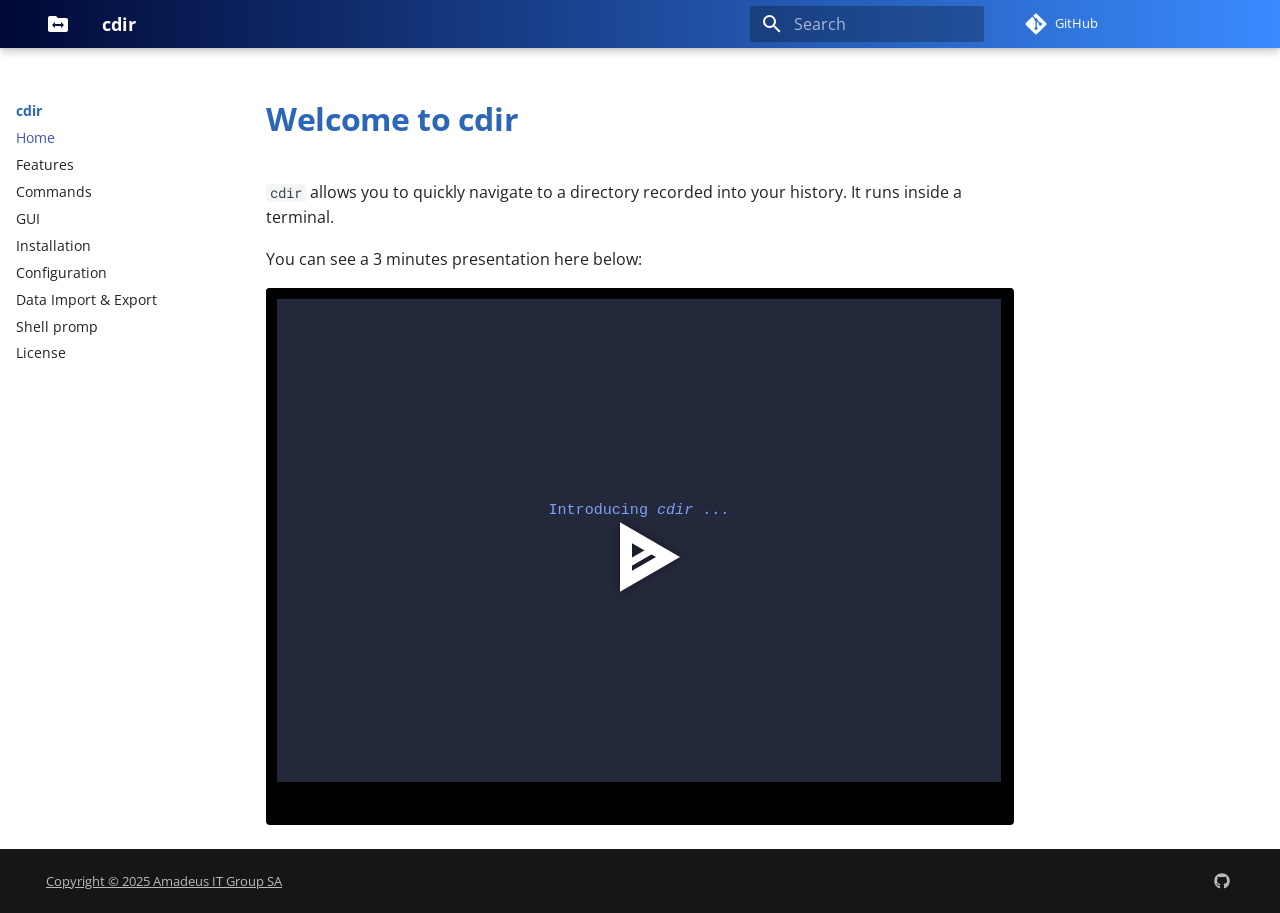
==== commit 4d0c2bbc: "Deployed 7cba4dd with MkDocs version: 1.6.1" ====
--- a/index.html
+++ b/index.html
@@ -17,7 +17,7 @@
       
       
       <link rel="icon" href="assets/folder-swap.png">
-      <meta name="generator" content="mkdocs-1.6.1, mkdocs-material-9.7.1">
+      <meta name="generator" content="mkdocs-1.6.1, mkdocs-material-9.7.7">
     
     
       
@@ -25,7 +25,7 @@
       
     
     
-      <link rel="stylesheet" href="assets/stylesheets/main.484c7ddc.min.css">
+      <link rel="stylesheet" href="assets/stylesheets/main.ec1eaa64.min.css">
       
         
         <link rel="stylesheet" href="assets/stylesheets/palette.ab4e12ef.min.css">
@@ -406,14 +406,14 @@
   
   
     <li class="md-nav__item">
-      <a href="importing_shortcuts/" class="md-nav__link">
-        
-  
-  
-  <span class="md-ellipsis">
-    
-  
-    Importing Shortcuts
+      <a href="import_export/" class="md-nav__link">
+        
+  
+  
+  <span class="md-ellipsis">
+    
+  
+    Data Import & Export
   
 
     
@@ -590,7 +590,7 @@
       <script id="__config" type="application/json">{"annotate": null, "base": ".", "features": ["content.code.copy"], "search": "assets/javascripts/workers/search.2c215733.min.js", "tags": null, "translations": {"clipboard.copied": "Copied to clipboard", "clipboard.copy": "Copy to clipboard", "search.result.more.one": "1 more on this page", "search.result.more.other": "# more on this page", "search.result.none": "No matching documents", "search.result.one": "1 matching document", "search.result.other": "# matching documents", "search.result.placeholder": "Type to start searching", "search.result.term.missing": "Missing", "select.version": "Select version"}, "version": null}</script>
     
     
-      <script src="assets/javascripts/bundle.79ae519e.min.js"></script>
+      <script src="assets/javascripts/bundle.d7400e89.min.js"></script>
       
         <script src="javascripts/asciinema-player.min.js"></script>
       
--- a/assets/stylesheets/main.ec1eaa64.min.css
+++ b/assets/stylesheets/main.ec1eaa64.min.css
@@ -0,0 +1 @@
+@charset "UTF-8";html{-webkit-text-size-adjust:none;-moz-text-size-adjust:none;text-size-adjust:none;box-sizing:border-box}*,:after,:before{box-sizing:inherit}@media (prefers-reduced-motion){*,:after,:before{transition:none!important}}body{margin:0}a,button,input,label{-webkit-tap-highlight-color:transparent}a{color:inherit;text-decoration:none}hr{border:0;box-sizing:initial;display:block;height:.05rem;overflow:visible;padding:0}small{font-size:80%}sub,sup{line-height:1em}img{border-style:none}table{border-collapse:initial;border-spacing:0}td,th{font-weight:400;vertical-align:top}button{background:#0000;border:0;font-family:inherit;font-size:inherit;margin:0;padding:0}input{border:0;outline:none}:root{--md-primary-fg-color:#4051b5;--md-primary-fg-color--light:#5d6cc0;--md-primary-fg-color--dark:#303fa1;--md-primary-bg-color:#fff;--md-primary-bg-color--light:#ffffffb3;--md-accent-fg-color:#526cfe;--md-accent-fg-color--transparent:#526cfe1a;--md-accent-bg-color:#fff;--md-accent-bg-color--light:#ffffffb3}[data-md-color-scheme=default]{color-scheme:light}[data-md-color-scheme=default] img[src$="#gh-dark-mode-only"],[data-md-color-scheme=default] img[src$="#only-dark"]{display:none}:root,[data-md-color-scheme=default]{--md-hue:225deg;--md-default-fg-color:#000000de;--md-default-fg-color--light:#0000008a;--md-default-fg-color--lighter:#00000052;--md-default-fg-color--lightest:#00000012;--md-default-bg-color:#fff;--md-default-bg-color--light:#ffffffb3;--md-default-bg-color--lighter:#ffffff4d;--md-default-bg-color--lightest:#ffffff1f;--md-code-fg-color:#36464e;--md-code-bg-color:#f5f5f5;--md-code-bg-color--light:#f5f5f5b3;--md-code-bg-color--lighter:#f5f5f54d;--md-code-hl-color:#4287ff;--md-code-hl-color--light:#4287ff1a;--md-code-hl-number-color:#d52a2a;--md-code-hl-special-color:#db1457;--md-code-hl-function-color:#a846b9;--md-code-hl-constant-color:#6e59d9;--md-code-hl-keyword-color:#3f6ec6;--md-code-hl-string-color:#1c7d4d;--md-code-hl-name-color:var(--md-code-fg-color);--md-code-hl-operator-color:var(--md-default-fg-color--light);--md-code-hl-punctuation-color:var(--md-default-fg-color--light);--md-code-hl-comment-color:var(--md-default-fg-color--light);--md-code-hl-generic-color:var(--md-default-fg-color--light);--md-code-hl-variable-color:var(--md-default-fg-color--light);--md-typeset-color:var(--md-default-fg-color);--md-typeset-a-color:var(--md-primary-fg-color);--md-typeset-del-color:#f5503d26;--md-typeset-ins-color:#0bd57026;--md-typeset-kbd-color:#fafafa;--md-typeset-kbd-accent-color:#fff;--md-typeset-kbd-border-color:#b8b8b8;--md-typeset-mark-color:#ffff0080;--md-typeset-table-color:#0000001f;--md-typeset-table-color--light:rgba(0,0,0,.035);--md-admonition-fg-color:var(--md-default-fg-color);--md-admonition-bg-color:var(--md-default-bg-color);--md-warning-fg-color:#000000de;--md-warning-bg-color:#ff9;--md-footer-fg-color:#fff;--md-footer-fg-color--light:#ffffffb3;--md-footer-fg-color--lighter:#ffffff73;--md-footer-bg-color:#000000de;--md-footer-bg-color--dark:#00000052;--md-shadow-z1:0 0.2rem 0.5rem #0000000d,0 0 0.05rem #0000001a;--md-shadow-z2:0 0.2rem 0.5rem #0000001a,0 0 0.05rem #00000040;--md-shadow-z3:0 0.2rem 0.5rem #0003,0 0 0.05rem #00000059}.md-icon svg{fill:currentcolor;display:block;height:1.2rem;width:1.2rem}body{-webkit-font-smoothing:antialiased;-moz-osx-font-smoothing:grayscale;--md-text-font-family:var(--md-text-font,_),-apple-system,BlinkMacSystemFont,Helvetica,Arial,sans-serif;--md-code-font-family:var(--md-code-font,_),SFMono-Regular,Consolas,Menlo,monospace}aside,body,input{font-feature-settings:"kern","liga";color:var(--md-typeset-color);font-family:var(--md-text-font-family)}code,kbd,pre{font-feature-settings:"kern";font-family:var(--md-code-font-family)}:root{--md-typeset-table-sort-icon:url('data:image/svg+xml;charset=utf-8,<svg xmlns="http://www.w3.org/2000/svg" viewBox="0 0 24 24"><path d="m18 21-4-4h3V7h-3l4-4 4 4h-3v10h3M2 19v-2h10v2M2 13v-2h7v2M2 7V5h4v2z"/></svg>');--md-typeset-table-sort-icon--asc:url('data:image/svg+xml;charset=utf-8,<svg xmlns="http://www.w3.org/2000/svg" viewBox="0 0 24 24"><path d="M19 17h3l-4 4-4-4h3V3h2M2 17h10v2H2M6 5v2H2V5m0 6h7v2H2z"/></svg>');--md-typeset-table-sort-icon--desc:url('data:image/svg+xml;charset=utf-8,<svg xmlns="http://www.w3.org/2000/svg" viewBox="0 0 24 24"><path d="M19 7h3l-4-4-4 4h3v14h2M2 17h10v2H2M6 5v2H2V5m0 6h7v2H2z"/></svg>')}.md-typeset{-webkit-print-color-adjust:exact;color-adjust:exact;font-size:.8rem;line-height:1.6;overflow-wrap:break-word}@media print{.md-typeset{font-size:.68rem}}.md-typeset blockquote,.md-typeset dl,.md-typeset figure,.md-typeset ol,.md-typeset pre,.md-typeset ul{margin-bottom:1em;margin-top:1em}.md-typeset h1{color:var(--md-default-fg-color--light);font-size:2em;line-height:1.3;margin:0 0 1.25em}.md-typeset h1,.md-typeset h2{font-weight:300;letter-spacing:-.01em}.md-typeset h2{font-size:1.5625em;line-height:1.4;margin:1.6em 0 .64em}.md-typeset h3{font-size:1.25em;font-weight:400;letter-spacing:-.01em;line-height:1.5;margin:1.6em 0 .8em}.md-typeset h2+h3{margin-top:.8em}.md-typeset h4{font-weight:700;letter-spacing:-.01em;margin:1em 0}.md-typeset h5,.md-typeset h6{color:var(--md-default-fg-color--light);font-size:.8em;font-weight:700;letter-spacing:-.01em;margin:1.25em 0}.md-typeset h5{text-transform:uppercase}.md-typeset h5 code{text-transform:none}.md-typeset hr{border-bottom:.05rem solid var(--md-default-fg-color--lightest);display:flow-root;margin:1.5em 0}.md-typeset a{color:var(--md-typeset-a-color);word-break:break-word}.md-typeset a,.md-typeset a:before{transition:color 125ms}.md-typeset a:focus,.md-typeset a:hover{color:var(--md-accent-fg-color)}.md-typeset a:focus code,.md-typeset a:hover code{background-color:var(--md-accent-fg-color--transparent);color:var(--md-accent-fg-color)}.md-typeset a code{color:var(--md-typeset-a-color)}.md-typeset a.focus-visible{outline-color:var(--md-accent-fg-color);outline-offset:.2rem}.md-typeset code,.md-typeset kbd,.md-typeset pre{color:var(--md-code-fg-color);direction:ltr;font-variant-ligatures:none;transition:background-color 125ms}@media print{.md-typeset code,.md-typeset kbd,.md-typeset pre{white-space:pre-wrap}}.md-typeset code{background-color:var(--md-code-bg-color);border-radius:.1rem;-webkit-box-decoration-break:clone;box-decoration-break:clone;font-size:.85em;padding:0 .2941176471em;transition:color 125ms,background-color 125ms;word-break:break-word}.md-typeset code:not(.focus-visible){-webkit-tap-highlight-color:transparent;outline:none}.md-typeset pre{display:flow-root;line-height:1.4;position:relative}.md-typeset pre>code{-webkit-box-decoration-break:slice;box-decoration-break:slice;box-shadow:none;display:block;margin:0;outline-color:var(--md-accent-fg-color);overflow:auto;padding:.7720588235em 1.1764705882em;scrollbar-color:var(--md-default-fg-color--lighter) #0000;scrollbar-width:thin;touch-action:auto;word-break:normal}.md-typeset pre>code:hover{scrollbar-color:var(--md-accent-fg-color) #0000}.md-typeset pre>code::-webkit-scrollbar{height:.2rem;width:.2rem}.md-typeset pre>code::-webkit-scrollbar-thumb{background-color:var(--md-default-fg-color--lighter)}.md-typeset pre>code::-webkit-scrollbar-thumb:hover{background-color:var(--md-accent-fg-color)}.md-typeset kbd{background-color:var(--md-typeset-kbd-color);border-radius:.1rem;box-shadow:0 .1rem 0 .05rem var(--md-typeset-kbd-border-color),0 .1rem 0 var(--md-typeset-kbd-border-color),0 -.1rem .2rem var(--md-typeset-kbd-accent-color) inset;color:var(--md-default-fg-color);display:inline-block;font-size:.75em;padding:0 .6666666667em;vertical-align:text-top;word-break:break-word}.md-typeset mark{background-color:var(--md-typeset-mark-color);-webkit-box-decoration-break:clone;box-decoration-break:clone;color:inherit;word-break:break-word}.md-typeset abbr{cursor:help;text-decoration:none}.md-typeset [data-preview],.md-typeset abbr{border-bottom:.05rem dotted var(--md-default-fg-color--light)}.md-typeset small{opacity:.75}[dir=ltr] .md-typeset sub,[dir=ltr] .md-typeset sup{margin-left:.078125em}[dir=rtl] .md-typeset sub,[dir=rtl] .md-typeset sup{margin-right:.078125em}[dir=ltr] .md-typeset blockquote{padding-left:.6rem}[dir=rtl] .md-typeset blockquote{padding-right:.6rem}[dir=ltr] .md-typeset blockquote{border-left:.2rem solid var(--md-default-fg-color--lighter)}[dir=rtl] .md-typeset blockquote{border-right:.2rem solid var(--md-default-fg-color--lighter)}.md-typeset blockquote{color:var(--md-default-fg-color--light);margin-left:0;margin-right:0}.md-typeset ul{list-style-type:disc}.md-typeset ul[type]{list-style-type:revert-layer}[dir=ltr] .md-typeset ol,[dir=ltr] .md-typeset ul{margin-left:.625em}[dir=rtl] .md-typeset ol,[dir=rtl] .md-typeset ul{margin-right:.625em}.md-typeset ol,.md-typeset ul{padding:0}.md-typeset ol:not([hidden]),.md-typeset ul:not([hidden]){display:flow-root}.md-typeset ol ol,.md-typeset ul ol{list-style-type:lower-alpha}.md-typeset ol ol ol,.md-typeset ul ol ol{list-style-type:lower-roman}.md-typeset ol ol ol ol,.md-typeset ul ol ol ol{list-style-type:upper-alpha}.md-typeset ol ol ol ol ol,.md-typeset ul ol ol ol ol{list-style-type:upper-roman}.md-typeset ol[type],.md-typeset ul[type]{list-style-type:revert-layer}[dir=ltr] .md-typeset ol li,[dir=ltr] .md-typeset ul li{margin-left:1.25em}[dir=rtl] .md-typeset ol li,[dir=rtl] .md-typeset ul li{margin-right:1.25em}.md-typeset ol li,.md-typeset ul li{margin-bottom:.5em}.md-typeset ol li blockquote,.md-typeset ol li p,.md-typeset ul li blockquote,.md-typeset ul li p{margin:.5em 0}.md-typeset ol li:last-child,.md-typeset ul li:last-child{margin-bottom:0}[dir=ltr] .md-typeset ol li ol,[dir=ltr] .md-typeset ol li ul,[dir=ltr] .md-typeset ul li ol,[dir=ltr] .md-typeset ul li ul{margin-left:.625em}[dir=rtl] .md-typeset ol li ol,[dir=rtl] .md-typeset ol li ul,[dir=rtl] .md-typeset ul li ol,[dir=rtl] .md-typeset ul li ul{margin-right:.625em}.md-typeset ol li ol,.md-typeset ol li ul,.md-typeset ul li ol,.md-typeset ul li ul{margin-bottom:.5em;margin-top:.5em}[dir=ltr] .md-typeset dd{margin-left:1.875em}[dir=rtl] .md-typeset dd{margin-right:1.875em}.md-typeset dd{margin-bottom:1.5em;margin-top:1em}.md-typeset img,.md-typeset svg,.md-typeset video{height:auto;max-width:100%}.md-typeset img[align=left]{margin:1em 1em 1em 0}.md-typeset img[align=right]{margin:1em 0 1em 1em}.md-typeset img[align]:only-child{margin-top:0}.md-typeset figure{display:flow-root;margin:1em auto;max-width:100%;text-align:center;width:fit-content}.md-typeset figure img{display:block;margin:0 auto}.md-typeset figcaption{font-style:italic;margin:1em auto;max-width:24rem}.md-typeset iframe{max-width:100%}.md-typeset table:not([class]){background-color:var(--md-default-bg-color);border:.05rem solid var(--md-typeset-table-color);border-radius:.1rem;display:inline-block;font-size:.64rem;max-width:100%;overflow:auto;touch-action:auto}@media print{.md-typeset table:not([class]){display:table}}.md-typeset table:not([class])+*{margin-top:1.5em}.md-typeset table:not([class]) td>:first-child,.md-typeset table:not([class]) th>:first-child{margin-top:0}.md-typeset table:not([class]) td>:last-child,.md-typeset table:not([class]) th>:last-child{margin-bottom:0}.md-typeset table:not([class]) td:not([align]),.md-typeset table:not([class]) th:not([align]){text-align:left}[dir=rtl] .md-typeset table:not([class]) td:not([align]),[dir=rtl] .md-typeset table:not([class]) th:not([align]){text-align:right}.md-typeset table:not([class]) th{font-weight:700;min-width:5rem;padding:.9375em 1.25em;vertical-align:top}.md-typeset table:not([class]) td{border-top:.05rem solid var(--md-typeset-table-color);padding:.9375em 1.25em;vertical-align:top}.md-typeset table:not([class]) tbody tr{transition:background-color 125ms}.md-typeset table:not([class]) tbody tr:hover{background-color:var(--md-typeset-table-color--light);box-shadow:0 .05rem 0 var(--md-default-bg-color) inset}.md-typeset table:not([class]) a{word-break:normal}.md-typeset table th[role=columnheader]{cursor:pointer}[dir=ltr] .md-typeset table th[role=columnheader]:after{margin-left:.5em}[dir=rtl] .md-typeset table th[role=columnheader]:after{margin-right:.5em}.md-typeset table th[role=columnheader]:after{content:"";display:inline-block;height:1.2em;-webkit-mask-image:var(--md-typeset-table-sort-icon);mask-image:var(--md-typeset-table-sort-icon);-webkit-mask-repeat:no-repeat;mask-repeat:no-repeat;-webkit-mask-size:contain;mask-size:contain;transition:background-color 125ms;vertical-align:text-bottom;width:1.2em}.md-typeset table th[role=columnheader]:hover:after{background-color:var(--md-default-fg-color--lighter)}.md-typeset table th[role=columnheader][aria-sort=ascending]:after{background-color:var(--md-default-fg-color--light);-webkit-mask-image:var(--md-typeset-table-sort-icon--asc);mask-image:var(--md-typeset-table-sort-icon--asc)}.md-typeset table th[role=columnheader][aria-sort=descending]:after{background-color:var(--md-default-fg-color--light);-webkit-mask-image:var(--md-typeset-table-sort-icon--desc);mask-image:var(--md-typeset-table-sort-icon--desc)}.md-typeset__scrollwrap{margin:1em -.8rem;overflow-x:auto;touch-action:auto}.md-typeset__table{display:inline-block;margin-bottom:.5em;padding:0 .8rem}@media print{.md-typeset__table{display:block}}html .md-typeset__table table{display:table;margin:0;overflow:hidden;width:100%}@media screen and (max-width:44.984375em){.md-content__inner>pre{margin:1em -.8rem}.md-content__inner>pre code{border-radius:0}}.md-typeset .md-author{border-radius:100%;display:block;flex-shrink:0;height:1.6rem;overflow:hidden;position:relative;transition:color 125ms,transform 125ms;width:1.6rem}.md-typeset .md-author img{display:block}.md-typeset .md-author--more{background:var(--md-default-fg-color--lightest);color:var(--md-default-fg-color--lighter);font-size:.6rem;font-weight:700;line-height:1.6rem;text-align:center}.md-typeset .md-author--long{height:2.4rem;width:2.4rem}.md-typeset a.md-author{transform:scale(1)}.md-typeset a.md-author img{border-radius:100%;filter:grayscale(100%) opacity(75%);transition:filter 125ms}.md-typeset a.md-author:focus,.md-typeset a.md-author:hover{transform:scale(1.1);z-index:1}.md-typeset a.md-author:focus img,.md-typeset a.md-author:hover img{filter:grayscale(0)}.md-banner{background-color:var(--md-footer-bg-color);color:var(--md-footer-fg-color);overflow:auto}@media print{.md-banner{display:none}}.md-banner--warning{background-color:var(--md-warning-bg-color);color:var(--md-warning-fg-color)}.md-banner__inner{font-size:.7rem;margin:.6rem auto;padding:0 .8rem}[dir=ltr] .md-banner__button{float:right}[dir=rtl] .md-banner__button{float:left}.md-banner__button{color:inherit;cursor:pointer;transition:opacity .25s}.no-js .md-banner__button{display:none}.md-banner__button:hover{opacity:.7}html{font-size:125%;height:100%;overflow-x:hidden}@media screen and (min-width:100em){html{font-size:137.5%}}@media screen and (min-width:125em){html{font-size:150%}}body{background-color:var(--md-default-bg-color);display:flex;flex-direction:column;font-size:.5rem;min-height:100%;position:relative;width:100%}@media print{body{display:block}}@media screen and (max-width:59.984375em){body[data-md-scrolllock]{position:fixed}}.md-grid{margin-left:auto;margin-right:auto;max-width:61rem}.md-container{display:flex;flex-direction:column;flex-grow:1}@media print{.md-container{display:block}}.md-main{flex-grow:1}.md-main__inner{display:flex;height:100%;margin-top:1.5rem}.md-ellipsis{overflow:hidden;text-overflow:ellipsis}.md-toggle{display:none}.md-option{height:0;opacity:0;position:absolute;width:0}.md-option:checked+label:not([hidden]){display:block}.md-option.focus-visible+label{outline-color:var(--md-accent-fg-color);outline-style:auto}.md-skip{background-color:var(--md-default-fg-color);border-radius:.1rem;color:var(--md-default-bg-color);font-size:.64rem;margin:.5rem;opacity:0;outline-color:var(--md-accent-fg-color);padding:.3rem .5rem;position:fixed;transform:translateY(.4rem);z-index:-1}.md-skip:focus{opacity:1;transform:translateY(0);transition:transform .25s cubic-bezier(.4,0,.2,1),opacity 175ms 75ms;z-index:10}@page{margin:25mm}:root{--md-clipboard-icon:url('data:image/svg+xml;charset=utf-8,<svg xmlns="http://www.w3.org/2000/svg" viewBox="0 0 24 24"><path d="M19 21H8V7h11m0-2H8a2 2 0 0 0-2 2v14a2 2 0 0 0 2 2h11a2 2 0 0 0 2-2V7a2 2 0 0 0-2-2m-3-4H4a2 2 0 0 0-2 2v14h2V3h12z"/></svg>')}.md-clipboard{border-radius:.1rem;color:var(--md-default-fg-color--lightest);cursor:pointer;height:1.5em;outline-color:var(--md-accent-fg-color);outline-offset:.1rem;transition:color .25s;width:1.5em;z-index:1}@media print{.md-clipboard{display:none}}.md-clipboard:not(.focus-visible){-webkit-tap-highlight-color:transparent;outline:none}:hover>.md-clipboard{color:var(--md-default-fg-color--light)}.md-clipboard:focus,.md-clipboard:hover{color:var(--md-accent-fg-color)}.md-clipboard:after{background-color:currentcolor;content:"";display:block;height:1.125em;margin:0 auto;-webkit-mask-image:var(--md-clipboard-icon);mask-image:var(--md-clipboard-icon);-webkit-mask-position:center;mask-position:center;-webkit-mask-repeat:no-repeat;mask-repeat:no-repeat;-webkit-mask-size:contain;mask-size:contain;width:1.125em}.md-clipboard--inline{cursor:pointer}.md-clipboard--inline code{transition:color .25s,background-color .25s}.md-clipboard--inline:focus code,.md-clipboard--inline:hover code{background-color:var(--md-accent-fg-color--transparent);color:var(--md-accent-fg-color)}:root{--md-code-select-icon:url('data:image/svg+xml;charset=utf-8,<svg xmlns="http://www.w3.org/2000/svg" viewBox="0 0 24 24"><path d="M19 19h-4v2h4c1.1 0 2-.9 2-2v-4h-2m0-12h-4v2h4v4h2V5c0-1.1-.9-2-2-2M5 5h4V3H5c-1.1 0-2 .9-2 2v4h2m0 6H3v4c0 1.1.9 2 2 2h4v-2H5zm2-4h2v2H7zm4 0h2v2h-2zm4 0h2v2h-2zM7 7h2v2H7zm4 0h2v2h-2zm4 0h2v2h-2zm-8 8h2v2H7zm4 0h2v2h-2zm4 0h2v2h-2z"/></svg>');--md-code-copy-icon:url('data:image/svg+xml;charset=utf-8,<svg xmlns="http://www.w3.org/2000/svg" viewBox="0 0 24 24"><path d="M19 21H8V7h11m0-2H8a2 2 0 0 0-2 2v14a2 2 0 0 0 2 2h11a2 2 0 0 0 2-2V7a2 2 0 0 0-2-2m-3-4H4a2 2 0 0 0-2 2v14h2V3h12z"/></svg>')}.md-typeset .md-code__content{display:grid}.md-code__nav{background-color:var(--md-code-bg-color--lighter);border-radius:.1rem;display:flex;gap:.2rem;padding:.2rem;position:absolute;right:.25em;top:.25em;transition:background-color .25s;z-index:1}:hover>.md-code__nav{background-color:var(--md-code-bg-color--light)}.md-code__button{color:var(--md-default-fg-color--lightest);cursor:pointer;display:block;height:1.5em;outline-color:var(--md-accent-fg-color);outline-offset:.1rem;transition:color .25s;width:1.5em}:hover>*>.md-code__button{color:var(--md-default-fg-color--light)}.md-code__button.focus-visible,.md-code__button:hover{color:var(--md-accent-fg-color)}.md-code__button--active{color:var(--md-default-fg-color)!important}.md-code__button:after{background-color:currentcolor;content:"";display:block;height:1.125em;margin:0 auto;-webkit-mask-position:center;mask-position:center;-webkit-mask-repeat:no-repeat;mask-repeat:no-repeat;-webkit-mask-size:contain;mask-size:contain;width:1.125em}.md-code__button[data-md-type=select]:after{-webkit-mask-image:var(--md-code-select-icon);mask-image:var(--md-code-select-icon)}.md-code__button[data-md-type=copy]:after{-webkit-mask-image:var(--md-code-copy-icon);mask-image:var(--md-code-copy-icon)}@keyframes consent{0%{opacity:0;transform:translateY(100%)}to{opacity:1;transform:translateY(0)}}@keyframes overlay{0%{opacity:0}to{opacity:1}}.md-consent__overlay{animation:overlay .25s both;-webkit-backdrop-filter:blur(.1rem);backdrop-filter:blur(.1rem);background-color:#0000008a;height:100%;opacity:1;position:fixed;top:0;width:100%;z-index:5}.md-consent__inner{animation:consent .5s cubic-bezier(.1,.7,.1,1) both;background-color:var(--md-default-bg-color);border:0;border-radius:.1rem;bottom:0;box-shadow:0 0 .2rem #0000001a,0 .2rem .4rem #0003;max-height:100%;overflow:auto;padding:0;position:fixed;width:100%;z-index:5}.md-consent__form{padding:.8rem}.md-consent__settings{display:none;margin:1em 0}input:checked+.md-consent__settings{display:block}.md-consent__controls{margin-bottom:.8rem}.md-typeset .md-consent__controls .md-button{display:inline}@media screen and (max-width:44.984375em){.md-typeset .md-consent__controls .md-button{display:block;margin-top:.4rem;text-align:center;width:100%}}.md-consent label{cursor:pointer}.md-content{flex-grow:1;min-width:0}.md-content__inner{margin:0 .8rem 1.2rem;padding-top:.6rem}@media screen and (min-width:76.25em){[dir=ltr] .md-sidebar--primary:not([hidden])~.md-content>.md-content__inner{margin-left:1.2rem}[dir=ltr] .md-sidebar--secondary:not([hidden])~.md-content>.md-content__inner,[dir=rtl] .md-sidebar--primary:not([hidden])~.md-content>.md-content__inner{margin-right:1.2rem}[dir=rtl] .md-sidebar--secondary:not([hidden])~.md-content>.md-content__inner{margin-left:1.2rem}}.md-content__inner:before{content:"";display:block;height:.4rem}.md-content__inner>:last-child{margin-bottom:0}[dir=ltr] .md-content__button{float:right}[dir=rtl] .md-content__button{float:left}[dir=ltr] .md-content__button{margin-left:.4rem}[dir=rtl] .md-content__button{margin-right:.4rem}.md-content__button{margin:.4rem 0;padding:0}@media print{.md-content__button{display:none}}.md-typeset .md-content__button{color:var(--md-default-fg-color--lighter)}.md-content__button svg{display:inline;vertical-align:top}[dir=rtl] .md-content__button svg{transform:scaleX(-1)}[dir=ltr] .md-dialog{right:.8rem}[dir=rtl] .md-dialog{left:.8rem}.md-dialog{background-color:var(--md-default-fg-color);border-radius:.1rem;bottom:.8rem;box-shadow:var(--md-shadow-z3);min-width:11.1rem;opacity:0;padding:.4rem .6rem;pointer-events:none;position:fixed;transform:translateY(100%);transition:transform 0ms .4s,opacity .4s;z-index:4}@media print{.md-dialog{display:none}}.md-dialog--active{opacity:1;pointer-events:auto;transform:translateY(0);transition:transform .4s cubic-bezier(.075,.85,.175,1),opacity .4s}.md-dialog__inner{color:var(--md-default-bg-color);font-size:.7rem}.md-feedback{margin:2em 0 1em;text-align:center}.md-feedback fieldset{border:none;margin:0;padding:0}.md-feedback__title{font-weight:700;margin:1em auto}.md-feedback__inner{position:relative}.md-feedback__list{display:flex;flex-wrap:wrap;place-content:baseline center;position:relative}.md-feedback__list:hover .md-icon:not(:disabled){color:var(--md-default-fg-color--lighter)}:disabled .md-feedback__list{min-height:1.8rem}.md-feedback__icon{color:var(--md-default-fg-color--light);cursor:pointer;flex-shrink:0;margin:0 .1rem;transition:color 125ms}.md-feedback__icon:not(:disabled).md-icon:hover{color:var(--md-accent-fg-color)}.md-feedback__icon:disabled{color:var(--md-default-fg-color--lightest);pointer-events:none}.md-feedback__note{opacity:0;position:relative;transform:translateY(.4rem);transition:transform .4s cubic-bezier(.1,.7,.1,1),opacity .15s}.md-feedback__note>*{margin:0 auto;max-width:16rem}:disabled .md-feedback__note{opacity:1;transform:translateY(0)}@media print{.md-feedback{display:none}}.md-footer{background-color:var(--md-footer-bg-color);color:var(--md-footer-fg-color)}@media print{.md-footer{display:none}}.md-footer__inner{justify-content:space-between;overflow:auto;padding:.2rem}.md-footer__inner:not([hidden]){display:flex}.md-footer__link{align-items:end;display:flex;flex-grow:0.01;margin-bottom:.4rem;margin-top:1rem;max-width:100%;outline-color:var(--md-accent-fg-color);overflow:hidden;transition:opacity .25s}.md-footer__link:focus,.md-footer__link:hover{opacity:.7}[dir=rtl] .md-footer__link svg{transform:scaleX(-1)}@media screen and (max-width:44.984375em){.md-footer__link--prev{flex-shrink:0}.md-footer__link--prev .md-footer__title{display:none}}[dir=ltr] .md-footer__link--next{margin-left:auto}[dir=rtl] .md-footer__link--next{margin-right:auto}.md-footer__link--next{text-align:right}[dir=rtl] .md-footer__link--next{text-align:left}.md-footer__title{flex-grow:1;font-size:.9rem;margin-bottom:.7rem;max-width:calc(100% - 2.4rem);padding:0 1rem;white-space:nowrap}.md-footer__button{margin:.2rem;padding:.4rem}.md-footer__direction{font-size:.64rem;opacity:.7}.md-footer-meta{background-color:var(--md-footer-bg-color--dark)}.md-footer-meta__inner{display:flex;flex-wrap:wrap;justify-content:space-between;padding:.2rem}html .md-footer-meta.md-typeset a{color:var(--md-footer-fg-color--light)}html .md-footer-meta.md-typeset a:focus,html .md-footer-meta.md-typeset a:hover{color:var(--md-footer-fg-color)}.md-copyright{color:var(--md-footer-fg-color--lighter);font-size:.64rem;margin:auto .6rem;padding:.4rem 0;width:100%}@media screen and (min-width:45em){.md-copyright{width:auto}}.md-copyright__highlight{color:var(--md-footer-fg-color--light)}.md-social{display:inline-flex;gap:.2rem;margin:0 .4rem;padding:.2rem 0 .6rem}@media screen and (min-width:45em){.md-social{padding:.6rem 0}}.md-social__link{display:inline-block;height:1.6rem;text-align:center;width:1.6rem}.md-social__link:before{line-height:1.9}.md-social__link svg{fill:currentcolor;max-height:.8rem;vertical-align:-25%}.md-typeset .md-button{border:.1rem solid;border-radius:.1rem;color:var(--md-primary-fg-color);cursor:pointer;display:inline-block;font-weight:700;padding:.625em 2em;transition:color 125ms,background-color 125ms,border-color 125ms}.md-typeset .md-button--primary{background-color:var(--md-primary-fg-color);border-color:var(--md-primary-fg-color);color:var(--md-primary-bg-color)}.md-typeset .md-button:focus,.md-typeset .md-button:hover{background-color:var(--md-accent-fg-color);border-color:var(--md-accent-fg-color);color:var(--md-accent-bg-color)}[dir=ltr] .md-typeset .md-input{border-top-left-radius:.1rem}[dir=ltr] .md-typeset .md-input,[dir=rtl] .md-typeset .md-input{border-top-right-radius:.1rem}[dir=rtl] .md-typeset .md-input{border-top-left-radius:.1rem}.md-typeset .md-input{border-bottom:.1rem solid var(--md-default-fg-color--lighter);box-shadow:var(--md-shadow-z1);font-size:.8rem;height:1.8rem;padding:0 .6rem;transition:border .25s,box-shadow .25s}.md-typeset .md-input:focus,.md-typeset .md-input:hover{border-bottom-color:var(--md-accent-fg-color);box-shadow:var(--md-shadow-z2)}.md-typeset .md-input--stretch{width:100%}.md-header{background-color:var(--md-primary-fg-color);box-shadow:0 0 .2rem #0000,0 .2rem .4rem #0000;color:var(--md-primary-bg-color);display:block;left:0;position:sticky;right:0;top:0;z-index:4}@media print{.md-header{display:none}}.md-header[hidden]{transform:translateY(-100%);transition:transform .25s cubic-bezier(.8,0,.6,1),box-shadow .25s}.md-header--shadow{box-shadow:0 0 .2rem #0000001a,0 .2rem .4rem #0003;transition:transform .25s cubic-bezier(.1,.7,.1,1),box-shadow .25s}.md-header__inner{align-items:center;display:flex;padding:0 .2rem}.md-header__button{color:currentcolor;cursor:pointer;margin:.2rem;outline-color:var(--md-accent-fg-color);padding:.4rem;position:relative;transition:opacity .25s;vertical-align:middle;z-index:1}.md-header__button:hover{opacity:.7}.md-header__button:not([hidden]){display:inline-block}.md-header__button:not(.focus-visible){-webkit-tap-highlight-color:transparent;outline:none}.md-header__button.md-logo{margin:.2rem;padding:.4rem}@media screen and (max-width:76.234375em){.md-header__button.md-logo{display:none}}.md-header__button.md-logo img,.md-header__button.md-logo svg{fill:currentcolor;display:block;height:1.2rem;width:auto}@media screen and (min-width:60em){.md-header__button[for=__search]{display:none}}.no-js .md-header__button[for=__search]{display:none}[dir=rtl] .md-header__button[for=__search] svg{transform:scaleX(-1)}@media screen and (min-width:76.25em){.md-header__button[for=__drawer]{display:none}}.md-header__topic{display:flex;max-width:100%;position:absolute;transition:transform .4s cubic-bezier(.1,.7,.1,1),opacity .15s;white-space:nowrap}.md-header__topic+.md-header__topic{opacity:0;pointer-events:none;transform:translateX(1.25rem);transition:transform .4s cubic-bezier(1,.7,.1,.1),opacity .15s;z-index:-1}[dir=rtl] .md-header__topic+.md-header__topic{transform:translateX(-1.25rem)}.md-header__topic:first-child{font-weight:700}[dir=ltr] .md-header__title{margin-left:1rem;margin-right:.4rem}[dir=rtl] .md-header__title{margin-left:.4rem;margin-right:1rem}.md-header__title{flex-grow:1;font-size:.9rem;height:2.4rem;line-height:2.4rem}.md-header__title--active .md-header__topic{opacity:0;pointer-events:none;transform:translateX(-1.25rem);transition:transform .4s cubic-bezier(1,.7,.1,.1),opacity .15s;z-index:-1}[dir=rtl] .md-header__title--active .md-header__topic{transform:translateX(1.25rem)}.md-header__title--active .md-header__topic+.md-header__topic{opacity:1;pointer-events:auto;transform:translateX(0);transition:transform .4s cubic-bezier(.1,.7,.1,1),opacity .15s;z-index:0}.md-header__title>.md-header__ellipsis{height:100%;position:relative;width:100%}.md-header__option{display:flex;flex-shrink:0;max-width:100%;transition:max-width 0ms .25s,opacity .25s .25s;white-space:nowrap}[data-md-toggle=search]:checked~.md-header .md-header__option{max-width:0;opacity:0;transition:max-width 0ms,opacity 0ms}.md-header__option>input{bottom:0}.md-header__source{display:none}@media screen and (min-width:60em){[dir=ltr] .md-header__source{margin-left:1rem}[dir=rtl] .md-header__source{margin-right:1rem}.md-header__source{display:block;max-width:11.7rem;width:11.7rem}}@media screen and (min-width:76.25em){[dir=ltr] .md-header__source{margin-left:1.4rem}[dir=rtl] .md-header__source{margin-right:1.4rem}}.md-meta{color:var(--md-default-fg-color--light);font-size:.7rem;line-height:1.3}.md-meta__list{display:inline-flex;flex-wrap:wrap;list-style:none;margin:0;padding:0}.md-meta__item:not(:last-child):after{content:"·";margin-left:.2rem;margin-right:.2rem}.md-meta__link{color:var(--md-typeset-a-color)}.md-meta__link:focus,.md-meta__link:hover{color:var(--md-accent-fg-color)}.md-draft{background-color:#ff1744;border-radius:.125em;color:#fff;display:inline-block;font-weight:700;padding-left:.5714285714em;padding-right:.5714285714em}:root{--md-nav-icon--prev:url('data:image/svg+xml;charset=utf-8,<svg xmlns="http://www.w3.org/2000/svg" viewBox="0 0 24 24"><path d="M20 11v2H8l5.5 5.5-1.42 1.42L4.16 12l7.92-7.92L13.5 5.5 8 11z"/></svg>');--md-nav-icon--next:url('data:image/svg+xml;charset=utf-8,<svg xmlns="http://www.w3.org/2000/svg" viewBox="0 0 24 24"><path d="M8.59 16.58 13.17 12 8.59 7.41 10 6l6 6-6 6z"/></svg>');--md-toc-icon:url('data:image/svg+xml;charset=utf-8,<svg xmlns="http://www.w3.org/2000/svg" viewBox="0 0 24 24"><path d="M3 9h14V7H3zm0 4h14v-2H3zm0 4h14v-2H3zm16 0h2v-2h-2zm0-10v2h2V7zm0 6h2v-2h-2z"/></svg>')}.md-nav{font-size:.7rem;line-height:1.3}.md-nav__title{color:var(--md-default-fg-color--light);display:block;font-weight:700;overflow:hidden;padding:0 .6rem;text-overflow:ellipsis}.md-nav__title .md-nav__button{display:none}.md-nav__title .md-nav__button img{height:100%;width:auto}.md-nav__title .md-nav__button.md-logo img,.md-nav__title .md-nav__button.md-logo svg{fill:currentcolor;display:block;height:2.4rem;max-width:100%;object-fit:contain;width:auto}.md-nav__list{list-style:none;margin:0;padding:0}.md-nav__link{align-items:flex-start;display:flex;gap:.4rem;margin-top:.625em;scroll-snap-align:start;transition:color 125ms}.md-nav__link--passed,.md-nav__link--passed code{color:var(--md-default-fg-color--light)}.md-nav__item .md-nav__link--active,.md-nav__item .md-nav__link--active code{color:var(--md-typeset-a-color)}.md-nav__link .md-ellipsis{position:relative}.md-nav__link .md-ellipsis code{word-break:normal}[dir=ltr] .md-nav__link .md-icon:last-child{margin-left:auto}[dir=rtl] .md-nav__link .md-icon:last-child{margin-right:auto}.md-nav__link .md-typeset{font-size:.7rem;line-height:1.3}.md-nav__link svg{fill:currentcolor;flex-shrink:0;height:1.3em;position:relative}.md-nav__link[for]:focus,.md-nav__link[for]:hover,.md-nav__link[href]:focus,.md-nav__link[href]:hover{color:var(--md-accent-fg-color);cursor:pointer}.md-nav__link[for]:focus code,.md-nav__link[for]:hover code,.md-nav__link[href]:focus code,.md-nav__link[href]:hover code{background-color:var(--md-accent-fg-color--transparent);color:var(--md-accent-fg-color)}.md-nav__link.focus-visible{outline-color:var(--md-accent-fg-color);outline-offset:.2rem}.md-nav--primary .md-nav__link[for=__toc]{display:none}.md-nav--primary .md-nav__link[for=__toc] .md-icon:after{background-color:currentcolor;display:block;height:100%;-webkit-mask-image:var(--md-toc-icon);mask-image:var(--md-toc-icon);width:100%}.md-nav--primary .md-nav__link[for=__toc]~.md-nav{display:none}.md-nav__container>.md-nav__link{margin-top:0}.md-nav__container>.md-nav__link:first-child{flex-grow:1;min-width:0}.md-nav__icon{flex-shrink:0}.md-nav__source{display:none}@media screen and (max-width:76.234375em){.md-nav--primary,.md-nav--primary .md-nav{background-color:var(--md-default-bg-color);display:flex;flex-direction:column;height:100%;left:0;position:absolute;right:0;top:0;z-index:1}.md-nav--primary .md-nav__item,.md-nav--primary .md-nav__title{font-size:.8rem;line-height:1.5}.md-nav--primary .md-nav__title{background-color:var(--md-default-fg-color--lightest);color:var(--md-default-fg-color--light);cursor:pointer;height:5.6rem;line-height:2.4rem;padding:3rem .8rem .2rem;position:relative;white-space:nowrap}[dir=ltr] .md-nav--primary .md-nav__title .md-nav__icon{left:.4rem}[dir=rtl] .md-nav--primary .md-nav__title .md-nav__icon{right:.4rem}.md-nav--primary .md-nav__title .md-nav__icon{display:block;height:1.2rem;margin:.2rem;position:absolute;top:.4rem;width:1.2rem}.md-nav--primary .md-nav__title .md-nav__icon:after{background-color:currentcolor;content:"";display:block;height:100%;-webkit-mask-image:var(--md-nav-icon--prev);mask-image:var(--md-nav-icon--prev);-webkit-mask-position:center;mask-position:center;-webkit-mask-repeat:no-repeat;mask-repeat:no-repeat;-webkit-mask-size:contain;mask-size:contain;width:100%}.md-nav--primary .md-nav__title~.md-nav__list{background-color:var(--md-default-bg-color);box-shadow:0 .05rem 0 var(--md-default-fg-color--lightest) inset;overflow-y:auto;scroll-snap-type:y mandatory;touch-action:pan-y}.md-nav--primary .md-nav__title~.md-nav__list>:first-child{border-top:0}.md-nav--primary .md-nav__title[for=__drawer]{background-color:var(--md-primary-fg-color);color:var(--md-primary-bg-color);font-weight:700}.md-nav--primary .md-nav__title .md-logo{display:block;left:.2rem;margin:.2rem;padding:.4rem;position:absolute;right:.2rem;top:.2rem}.md-nav--primary .md-nav__list{flex:1}.md-nav--primary .md-nav__item{border-top:.05rem solid var(--md-default-fg-color--lightest)}.md-nav--primary .md-nav__item--active>.md-nav__link{color:var(--md-typeset-a-color)}.md-nav--primary .md-nav__item--active>.md-nav__link:focus,.md-nav--primary .md-nav__item--active>.md-nav__link:hover{color:var(--md-accent-fg-color)}.md-nav--primary .md-nav__link{margin-top:0;padding:.6rem .8rem}.md-nav--primary .md-nav__link svg{margin-top:.1em}.md-nav--primary .md-nav__link>.md-nav__link{padding:0}[dir=ltr] .md-nav--primary .md-nav__link .md-nav__icon{margin-right:-.2rem}[dir=rtl] .md-nav--primary .md-nav__link .md-nav__icon{margin-left:-.2rem}.md-nav--primary .md-nav__link .md-nav__icon{font-size:1.2rem;height:1.2rem;width:1.2rem}.md-nav--primary .md-nav__link .md-nav__icon:after{background-color:currentcolor;content:"";display:block;height:100%;-webkit-mask-image:var(--md-nav-icon--next);mask-image:var(--md-nav-icon--next);-webkit-mask-position:center;mask-position:center;-webkit-mask-repeat:no-repeat;mask-repeat:no-repeat;-webkit-mask-size:contain;mask-size:contain;width:100%}[dir=rtl] .md-nav--primary .md-nav__icon:after{transform:scale(-1)}.md-nav--primary .md-nav--secondary .md-nav{background-color:initial;position:static}[dir=ltr] .md-nav--primary .md-nav--secondary .md-nav .md-nav__link{padding-left:1.4rem}[dir=rtl] .md-nav--primary .md-nav--secondary .md-nav .md-nav__link{padding-right:1.4rem}[dir=ltr] .md-nav--primary .md-nav--secondary .md-nav .md-nav .md-nav__link{padding-left:2rem}[dir=rtl] .md-nav--primary .md-nav--secondary .md-nav .md-nav .md-nav__link{padding-right:2rem}[dir=ltr] .md-nav--primary .md-nav--secondary .md-nav .md-nav .md-nav .md-nav__link{padding-left:2.6rem}[dir=rtl] .md-nav--primary .md-nav--secondary .md-nav .md-nav .md-nav .md-nav__link{padding-right:2.6rem}[dir=ltr] .md-nav--primary .md-nav--secondary .md-nav .md-nav .md-nav .md-nav .md-nav__link{padding-left:3.2rem}[dir=rtl] .md-nav--primary .md-nav--secondary .md-nav .md-nav .md-nav .md-nav .md-nav__link{padding-right:3.2rem}.md-nav--secondary{background-color:initial}.md-nav__toggle~.md-nav{display:flex;opacity:0;transform:translateX(100%);transition:transform .25s cubic-bezier(.8,0,.6,1),opacity 125ms 50ms}[dir=rtl] .md-nav__toggle~.md-nav{transform:translateX(-100%)}.md-nav__toggle:checked~.md-nav{opacity:1;transform:translateX(0);transition:transform .25s cubic-bezier(.4,0,.2,1),opacity 125ms 125ms}.md-nav__toggle:checked~.md-nav>.md-nav__list{backface-visibility:hidden}}@media screen and (max-width:59.984375em){.md-nav--primary .md-nav__link[for=__toc]{display:flex}.md-nav--primary .md-nav__link[for=__toc] .md-icon:after{content:""}.md-nav--primary .md-nav__link[for=__toc]+.md-nav__link{display:none}.md-nav--primary .md-nav__link[for=__toc]~.md-nav{display:flex}.md-nav__source{background-color:var(--md-primary-fg-color--dark);color:var(--md-primary-bg-color);display:block;padding:0 .2rem}}@media screen and (min-width:60em) and (max-width:76.234375em){.md-nav--integrated .md-nav__link[for=__toc]{display:flex}.md-nav--integrated .md-nav__link[for=__toc] .md-icon:after{content:""}.md-nav--integrated .md-nav__link[for=__toc]+.md-nav__link{display:none}.md-nav--integrated .md-nav__link[for=__toc]~.md-nav{display:flex}}@media screen and (min-width:60em){.md-nav{margin-bottom:-.4rem}.md-nav--secondary .md-nav__title{background:var(--md-default-bg-color);box-shadow:0 0 .4rem .4rem var(--md-default-bg-color);position:sticky;top:0;z-index:1}.md-nav--secondary .md-nav__title[for=__toc]{scroll-snap-align:start}.md-nav--secondary .md-nav__title .md-nav__icon{display:none}[dir=ltr] .md-nav--secondary .md-nav__list{padding-left:.6rem}[dir=rtl] .md-nav--secondary .md-nav__list{padding-right:.6rem}.md-nav--secondary .md-nav__list{padding-bottom:.4rem}[dir=ltr] .md-nav--secondary .md-nav__item>.md-nav__link{margin-right:.4rem}[dir=rtl] .md-nav--secondary .md-nav__item>.md-nav__link{margin-left:.4rem}}@media screen and (min-width:76.25em){.md-nav{margin-bottom:-.4rem;transition:max-height .25s cubic-bezier(.86,0,.07,1)}.md-nav--primary .md-nav__title{background:var(--md-default-bg-color);box-shadow:0 0 .4rem .4rem var(--md-default-bg-color);position:sticky;top:0;z-index:1}.md-nav--primary .md-nav__title[for=__drawer]{scroll-snap-align:start}.md-nav--primary .md-nav__title .md-nav__icon{display:none}[dir=ltr] .md-nav--primary .md-nav__list{padding-left:.6rem}[dir=rtl] .md-nav--primary .md-nav__list{padding-right:.6rem}.md-nav--primary .md-nav__list{padding-bottom:.4rem}[dir=ltr] .md-nav--primary .md-nav__item>.md-nav__link{margin-right:.4rem}[dir=rtl] .md-nav--primary .md-nav__item>.md-nav__link{margin-left:.4rem}.md-nav__toggle~.md-nav{display:grid;grid-template-rows:minmax(.4rem,0fr);opacity:0;transition:grid-template-rows .25s cubic-bezier(.86,0,.07,1),opacity .25s,visibility 0ms .25s;visibility:collapse}.md-nav__toggle~.md-nav>.md-nav__list{overflow:hidden}.md-nav__toggle.md-toggle--indeterminate~.md-nav,.md-nav__toggle:checked~.md-nav{grid-template-rows:minmax(.4rem,1fr);opacity:1;transition:grid-template-rows .25s cubic-bezier(.86,0,.07,1),opacity .15s .1s,visibility 0ms;visibility:visible}.md-nav__toggle.md-toggle--indeterminate~.md-nav{transition:none}.md-nav__item--nested>.md-nav>.md-nav__title{display:none}.md-nav__item--section{display:block;margin:1.25em 0}.md-nav__item--section:last-child{margin-bottom:0}.md-nav__item--section>.md-nav__link{font-weight:700}.md-nav__item--section>.md-nav__link[for]{color:var(--md-default-fg-color--light)}.md-nav__item--section>.md-nav__link:not(.md-nav__container){pointer-events:none}.md-nav__item--section>.md-nav__link .md-icon,.md-nav__item--section>.md-nav__link>[for]{display:none}[dir=ltr] .md-nav__item--section>.md-nav{margin-left:-.6rem}[dir=rtl] .md-nav__item--section>.md-nav{margin-right:-.6rem}.md-nav__item--section>.md-nav{display:block;opacity:1;visibility:visible}.md-nav__item--section>.md-nav>.md-nav__list>.md-nav__item{padding:0}.md-nav__icon{border-radius:100%;height:.9rem;transition:background-color .25s;width:.9rem}.md-nav__icon:hover{background-color:var(--md-accent-fg-color--transparent)}.md-nav__icon:after{background-color:currentcolor;border-radius:100%;content:"";display:inline-block;height:100%;-webkit-mask-image:var(--md-nav-icon--next);mask-image:var(--md-nav-icon--next);-webkit-mask-position:center;mask-position:center;-webkit-mask-repeat:no-repeat;mask-repeat:no-repeat;-webkit-mask-size:contain;mask-size:contain;transition:transform .25s;vertical-align:-.1rem;width:100%}[dir=rtl] .md-nav__icon:after{transform:rotate(180deg)}.md-nav__item--nested .md-nav__toggle:checked~.md-nav__link .md-nav__icon:after,.md-nav__item--nested .md-toggle--indeterminate~.md-nav__link .md-nav__icon:after{transform:rotate(90deg)}.md-nav--lifted>.md-nav__list>.md-nav__item,.md-nav--lifted>.md-nav__title{display:none}.md-nav--lifted>.md-nav__list>.md-nav__item--active{display:block}.md-nav--lifted>.md-nav__list>.md-nav__item--active>.md-nav__link{background:var(--md-default-bg-color);box-shadow:0 0 .4rem .4rem var(--md-default-bg-color);margin-top:0;position:sticky;top:0;z-index:1}.md-nav--lifted>.md-nav__list>.md-nav__item--active>.md-nav__link:not(.md-nav__container){pointer-events:none}.md-nav--lifted>.md-nav__list>.md-nav__item--active.md-nav__item--section{margin:0}[dir=ltr] .md-nav--lifted>.md-nav__list>.md-nav__item>.md-nav:not(.md-nav--secondary){margin-left:-.6rem}[dir=rtl] .md-nav--lifted>.md-nav__list>.md-nav__item>.md-nav:not(.md-nav--secondary){margin-right:-.6rem}.md-nav--lifted>.md-nav__list>.md-nav__item>[for]{color:var(--md-default-fg-color--light)}.md-nav--lifted .md-nav[data-md-level="1"]{grid-template-rows:minmax(.4rem,1fr);opacity:1;visibility:visible}[dir=ltr] .md-nav--integrated>.md-nav__list>.md-nav__item--active .md-nav--secondary{border-left:.05rem solid var(--md-primary-fg-color)}[dir=rtl] .md-nav--integrated>.md-nav__list>.md-nav__item--active .md-nav--secondary{border-right:.05rem solid var(--md-primary-fg-color)}.md-nav--integrated>.md-nav__list>.md-nav__item--active .md-nav--secondary{display:block;margin-bottom:1.25em;opacity:1;visibility:visible}.md-nav--integrated>.md-nav__list>.md-nav__item--active .md-nav--secondary>.md-nav__list{overflow:visible;padding-bottom:0}.md-nav--integrated>.md-nav__list>.md-nav__item--active .md-nav--secondary>.md-nav__title{display:none}}.md-pagination{font-size:.8rem;font-weight:700;gap:.4rem}.md-pagination,.md-pagination>*{align-items:center;display:flex;justify-content:center}.md-pagination>*{border-radius:.2rem;height:1.8rem;min-width:1.8rem;text-align:center}.md-pagination__current{background-color:var(--md-default-fg-color--lightest);color:var(--md-default-fg-color--light)}.md-pagination__link{transition:color 125ms,background-color 125ms}.md-pagination__link:focus,.md-pagination__link:hover{background-color:var(--md-accent-fg-color--transparent);color:var(--md-accent-fg-color)}.md-pagination__link:focus svg,.md-pagination__link:hover svg{color:var(--md-accent-fg-color)}.md-pagination__link.focus-visible{outline-color:var(--md-accent-fg-color);outline-offset:.2rem}.md-pagination__link svg{fill:currentcolor;color:var(--md-default-fg-color--lighter);display:block;max-height:100%;width:1.2rem}:root{--md-path-icon:url('data:image/svg+xml;charset=utf-8,<svg xmlns="http://www.w3.org/2000/svg" viewBox="0 0 24 24"><path d="M8.59 16.58 13.17 12 8.59 7.41 10 6l6 6-6 6z"/></svg>')}.md-path{font-size:.7rem;margin:0 .8rem;overflow:auto;padding-top:1.2rem}.md-path:not([hidden]){display:block}@media screen and (min-width:76.25em){.md-path{margin:0 1.2rem}}.md-path__list{align-items:center;display:flex;gap:.2rem;list-style:none;margin:0;padding:0}.md-path__item:not(:first-child){display:inline-flex;gap:.2rem;white-space:nowrap}.md-path__item:not(:first-child):before{background-color:var(--md-default-fg-color--lighter);content:"";display:inline;height:.8rem;-webkit-mask-image:var(--md-path-icon);mask-image:var(--md-path-icon);width:.8rem}.md-path__link{align-items:center;color:var(--md-default-fg-color--light);display:flex}.md-path__link:focus,.md-path__link:hover{color:var(--md-accent-fg-color)}:root{--md-post-pin-icon:url('data:image/svg+xml;charset=utf-8,<svg xmlns="http://www.w3.org/2000/svg" viewBox="0 0 24 24"><path d="M16 12V4h1V2H7v2h1v8l-2 2v2h5.2v6h1.6v-6H18v-2z"/></svg>')}.md-post__back{border-bottom:.05rem solid var(--md-default-fg-color--lightest);margin-bottom:1.2rem;padding-bottom:1.2rem}@media screen and (max-width:76.234375em){.md-post__back{display:none}}[dir=rtl] .md-post__back svg{transform:scaleX(-1)}.md-post__authors{display:flex;flex-direction:column;gap:.6rem;margin:0 .6rem 1.2rem}.md-post .md-post__meta a{transition:color 125ms}.md-post .md-post__meta a:focus,.md-post .md-post__meta a:hover{color:var(--md-accent-fg-color)}.md-post__title{color:var(--md-default-fg-color--light);font-weight:700}.md-post--excerpt{margin-bottom:3.2rem}.md-post--excerpt .md-post__header{align-items:center;display:flex;gap:.6rem;min-height:1.6rem}.md-post--excerpt .md-post__authors{align-items:center;display:inline-flex;flex-direction:row;gap:.2rem;margin:0;min-height:2.4rem}[dir=ltr] .md-post--excerpt .md-post__meta .md-meta__list{margin-right:.4rem}[dir=rtl] .md-post--excerpt .md-post__meta .md-meta__list{margin-left:.4rem}.md-post--excerpt .md-post__content>:first-child{--md-scroll-margin:6rem;margin-top:0}.md-post>.md-nav--secondary{margin:1em 0}.md-pin{background:var(--md-default-fg-color--lightest);border-radius:1rem;margin-top:-.05rem;padding:.2rem}.md-pin:after{background-color:currentcolor;content:"";display:block;height:.6rem;margin:0 auto;-webkit-mask-image:var(--md-post-pin-icon);mask-image:var(--md-post-pin-icon);-webkit-mask-position:center;mask-position:center;-webkit-mask-repeat:no-repeat;mask-repeat:no-repeat;-webkit-mask-size:contain;mask-size:contain;width:.6rem}.md-profile{align-items:center;display:flex;font-size:.7rem;gap:.6rem;line-height:1.4;width:100%}.md-profile__description{flex-grow:1}.md-content--post{display:flex}@media screen and (max-width:76.234375em){.md-content--post{flex-flow:column-reverse}}.md-content--post>.md-content__inner{flex-grow:1;min-width:0}@media screen and (min-width:76.25em){[dir=ltr] .md-content--post>.md-content__inner{margin-left:1.2rem}[dir=rtl] .md-content--post>.md-content__inner{margin-right:1.2rem}}@media screen and (max-width:76.234375em){.md-sidebar.md-sidebar--post{padding:0;position:static;width:100%}.md-sidebar.md-sidebar--post .md-sidebar__scrollwrap{overflow:visible}.md-sidebar.md-sidebar--post .md-sidebar__inner{padding:0}.md-sidebar.md-sidebar--post .md-post__meta{margin-left:.6rem;margin-right:.6rem}.md-sidebar.md-sidebar--post .md-nav__item{border:none;display:inline}.md-sidebar.md-sidebar--post .md-nav__list{display:inline-flex;flex-wrap:wrap;gap:.6rem;padding-bottom:.6rem;padding-top:.6rem}.md-sidebar.md-sidebar--post .md-nav__link{padding:0}.md-sidebar.md-sidebar--post .md-nav{height:auto;margin-bottom:0;position:static}}:root{--md-progress-value:0;--md-progress-delay:400ms}.md-progress{background:var(--md-primary-bg-color);height:.075rem;opacity:min(clamp(0,var(--md-progress-value),1),clamp(0,100 - var(--md-progress-value),1));position:fixed;top:0;transform:scaleX(calc(var(--md-progress-value)*1%));transform-origin:left;transition:transform .5s cubic-bezier(.19,1,.22,1),opacity .25s var(--md-progress-delay);width:100%;z-index:4}:root{--md-search-result-icon:url('data:image/svg+xml;charset=utf-8,<svg xmlns="http://www.w3.org/2000/svg" viewBox="0 0 24 24"><path d="M14 2H6a2 2 0 0 0-2 2v16a2 2 0 0 0 2 2h7c-.41-.25-.8-.56-1.14-.9-.33-.33-.61-.7-.86-1.1H6V4h7v5h5v1.18c.71.16 1.39.43 2 .82V8zm6.31 16.9c1.33-2.11.69-4.9-1.4-6.22-2.11-1.33-4.91-.68-6.22 1.4-1.34 2.11-.69 4.89 1.4 6.22 1.46.93 3.32.93 4.79.02L22 23.39 23.39 22zm-3.81.1a2.5 2.5 0 0 1-2.5-2.5 2.5 2.5 0 0 1 2.5-2.5 2.5 2.5 0 0 1 2.5 2.5 2.5 2.5 0 0 1-2.5 2.5"/></svg>')}.md-search{position:relative}@media screen and (min-width:60em){.md-search{padding:.2rem 0}}.no-js .md-search{display:none}.md-search__overlay{opacity:0;z-index:1}@media screen and (max-width:59.984375em){[dir=ltr] .md-search__overlay{left:-2.2rem}[dir=rtl] .md-search__overlay{right:-2.2rem}.md-search__overlay{background-color:var(--md-default-bg-color);border-radius:1rem;height:2rem;overflow:hidden;pointer-events:none;position:absolute;top:-1rem;transform-origin:center;transition:transform .3s .1s,opacity .2s .2s;width:2rem}[data-md-toggle=search]:checked~.md-header .md-search__overlay{opacity:1;transition:transform .4s,opacity .1s}}@media screen and (min-width:60em){[dir=ltr] .md-search__overlay{left:0}[dir=rtl] .md-search__overlay{right:0}.md-search__overlay{background-color:#0000008a;cursor:pointer;height:0;position:fixed;top:0;transition:width 0ms .25s,height 0ms .25s,opacity .25s;width:0}[data-md-toggle=search]:checked~.md-header .md-search__overlay{height:200vh;opacity:1;transition:width 0ms,height 0ms,opacity .25s;width:100%}}@media screen and (max-width:29.984375em){[data-md-toggle=search]:checked~.md-header .md-search__overlay{transform:scale(45)}}@media screen and (min-width:30em) and (max-width:44.984375em){[data-md-toggle=search]:checked~.md-header .md-search__overlay{transform:scale(60)}}@media screen and (min-width:45em) and (max-width:59.984375em){[data-md-toggle=search]:checked~.md-header .md-search__overlay{transform:scale(75)}}.md-search__inner{backface-visibility:hidden}@media screen and (max-width:59.984375em){[dir=ltr] .md-search__inner{left:0}[dir=rtl] .md-search__inner{right:0}.md-search__inner{height:0;opacity:0;overflow:hidden;position:fixed;top:0;transform:translateX(5%);transition:width 0ms .3s,height 0ms .3s,transform .15s cubic-bezier(.4,0,.2,1) .15s,opacity .15s .15s;width:0;z-index:2}[dir=rtl] .md-search__inner{transform:translateX(-5%)}[data-md-toggle=search]:checked~.md-header .md-search__inner{height:100%;opacity:1;transform:translateX(0);transition:width 0ms 0ms,height 0ms 0ms,transform .15s cubic-bezier(.1,.7,.1,1) .15s,opacity .15s .15s;width:100%}}@media screen and (min-width:60em){[dir=ltr] .md-search__inner{float:right}[dir=rtl] .md-search__inner{float:left}.md-search__inner{padding:.1rem 0;position:relative;transition:width .25s cubic-bezier(.1,.7,.1,1);width:11.7rem}}@media screen and (min-width:60em) and (max-width:76.234375em){[data-md-toggle=search]:checked~.md-header .md-search__inner{width:23.4rem}}@media screen and (min-width:76.25em){[data-md-toggle=search]:checked~.md-header .md-search__inner{width:34.4rem}}.md-search__form{background-color:var(--md-default-bg-color);box-shadow:0 0 .6rem #0000;height:2.4rem;position:relative;transition:color .25s,background-color .25s;z-index:2}@media screen and (min-width:60em){.md-search__form{background-color:#00000042;border-radius:.1rem;height:1.8rem}.md-search__form:hover{background-color:#ffffff1f}}[data-md-toggle=search]:checked~.md-header .md-search__form{background-color:var(--md-default-bg-color);border-radius:.1rem .1rem 0 0;box-shadow:0 0 .6rem #00000012;color:var(--md-default-fg-color)}[dir=ltr] .md-search__input{padding-left:3.6rem;padding-right:2.2rem}[dir=rtl] .md-search__input{padding-left:2.2rem;padding-right:3.6rem}.md-search__input{background:#0000;font-size:.9rem;height:100%;position:relative;text-overflow:ellipsis;width:100%;z-index:2}.md-search__input::placeholder{transition:color .25s}.md-search__input::placeholder,.md-search__input~.md-search__icon{color:var(--md-default-fg-color--light)}.md-search__input::-ms-clear{display:none}@media screen and (max-width:59.984375em){.md-search__input{font-size:.9rem;height:2.4rem;width:100%}}@media screen and (min-width:60em){[dir=ltr] .md-search__input{padding-left:2.2rem}[dir=rtl] .md-search__input{padding-right:2.2rem}.md-search__input{color:inherit;font-size:.8rem}.md-search__input::placeholder{color:var(--md-primary-bg-color--light)}.md-search__input+.md-search__icon{color:var(--md-primary-bg-color)}[data-md-toggle=search]:checked~.md-header .md-search__input{text-overflow:clip}[data-md-toggle=search]:checked~.md-header .md-search__input+.md-search__icon{color:var(--md-default-fg-color--light)}[data-md-toggle=search]:checked~.md-header .md-search__input::placeholder{color:#0000}}.md-search__icon{cursor:pointer;display:inline-block;height:1.2rem;transition:color .25s,opacity .25s;width:1.2rem}.md-search__icon:hover{opacity:.7}[dir=ltr] .md-search__icon[for=__search]{left:.5rem}[dir=rtl] .md-search__icon[for=__search]{right:.5rem}.md-search__icon[for=__search]{position:absolute;top:.3rem;z-index:2}[dir=rtl] .md-search__icon[for=__search] svg{transform:scaleX(-1)}@media screen and (max-width:59.984375em){[dir=ltr] .md-search__icon[for=__search]{left:.8rem}[dir=rtl] .md-search__icon[for=__search]{right:.8rem}.md-search__icon[for=__search]{top:.6rem}.md-search__icon[for=__search] svg:first-child{display:none}}@media screen and (min-width:60em){.md-search__icon[for=__search]{pointer-events:none}.md-search__icon[for=__search] svg:last-child{display:none}}[dir=ltr] .md-search__options{right:.5rem}[dir=rtl] .md-search__options{left:.5rem}.md-search__options{pointer-events:none;position:absolute;top:.3rem;z-index:2}@media screen and (max-width:59.984375em){[dir=ltr] .md-search__options{right:.8rem}[dir=rtl] .md-search__options{left:.8rem}.md-search__options{top:.6rem}}[dir=ltr] .md-search__options>.md-icon{margin-left:.2rem}[dir=rtl] .md-search__options>.md-icon{margin-right:.2rem}.md-search__options>.md-icon{color:var(--md-default-fg-color--light);opacity:0;transform:scale(.75);transition:transform .15s cubic-bezier(.1,.7,.1,1),opacity .15s}.md-search__options>.md-icon:not(.focus-visible){-webkit-tap-highlight-color:transparent;outline:none}[data-md-toggle=search]:checked~.md-header .md-search__input:valid~.md-search__options>.md-icon{opacity:1;pointer-events:auto;transform:scale(1)}[data-md-toggle=search]:checked~.md-header .md-search__input:valid~.md-search__options>.md-icon:hover{opacity:.7}[dir=ltr] .md-search__suggest{padding-left:3.6rem;padding-right:2.2rem}[dir=rtl] .md-search__suggest{padding-left:2.2rem;padding-right:3.6rem}.md-search__suggest{align-items:center;color:var(--md-default-fg-color--lighter);display:flex;font-size:.9rem;height:100%;opacity:0;position:absolute;top:0;transition:opacity 50ms;white-space:pre;width:100%}@media screen and (min-width:60em){[dir=ltr] .md-search__suggest{padding-left:2.2rem}[dir=rtl] .md-search__suggest{padding-right:2.2rem}.md-search__suggest{font-size:.8rem}}[data-md-toggle=search]:checked~.md-header .md-search__suggest{opacity:1;transition:opacity .3s .1s}[dir=ltr] .md-search__output{border-bottom-left-radius:.1rem}[dir=ltr] .md-search__output,[dir=rtl] .md-search__output{border-bottom-right-radius:.1rem}[dir=rtl] .md-search__output{border-bottom-left-radius:.1rem}.md-search__output{overflow:hidden;position:absolute;width:100%;z-index:1}@media screen and (max-width:59.984375em){.md-search__output{bottom:0;top:2.4rem}}@media screen and (min-width:60em){.md-search__output{opacity:0;top:1.9rem;transition:opacity .4s}[data-md-toggle=search]:checked~.md-header .md-search__output{box-shadow:var(--md-shadow-z3);opacity:1}}.md-search__scrollwrap{backface-visibility:hidden;background-color:var(--md-default-bg-color);height:100%;overflow-y:auto;touch-action:pan-y}@media (-webkit-max-device-pixel-ratio:1),(max-resolution:1dppx){.md-search__scrollwrap{transform:translateZ(0)}}@media screen and (min-width:60em) and (max-width:76.234375em){.md-search__scrollwrap{width:23.4rem}}@media screen and (min-width:76.25em){.md-search__scrollwrap{width:34.4rem}}@media screen and (min-width:60em){.md-search__scrollwrap{max-height:0;scrollbar-color:var(--md-default-fg-color--lighter) #0000;scrollbar-width:thin}[data-md-toggle=search]:checked~.md-header .md-search__scrollwrap{max-height:75vh}.md-search__scrollwrap:hover{scrollbar-color:var(--md-accent-fg-color) #0000}.md-search__scrollwrap::-webkit-scrollbar{height:.2rem;width:.2rem}.md-search__scrollwrap::-webkit-scrollbar-thumb{background-color:var(--md-default-fg-color--lighter)}.md-search__scrollwrap::-webkit-scrollbar-thumb:hover{background-color:var(--md-accent-fg-color)}}.md-search-result{color:var(--md-default-fg-color);word-break:break-word}.md-search-result__meta{background-color:var(--md-default-fg-color--lightest);color:var(--md-default-fg-color--light);font-size:.64rem;line-height:1.8rem;padding:0 .8rem;scroll-snap-align:start}@media screen and (min-width:60em){[dir=ltr] .md-search-result__meta{padding-left:2.2rem}[dir=rtl] .md-search-result__meta{padding-right:2.2rem}}.md-search-result__list{list-style:none;margin:0;padding:0;-webkit-user-select:none;user-select:none}.md-search-result__item{box-shadow:0 -.05rem var(--md-default-fg-color--lightest)}.md-search-result__item:first-child{box-shadow:none}.md-search-result__link{display:block;outline:none;scroll-snap-align:start;transition:background-color .25s}.md-search-result__link:focus,.md-search-result__link:hover{background-color:var(--md-accent-fg-color--transparent)}.md-search-result__link:last-child p:last-child{margin-bottom:.6rem}.md-search-result__more>summary{cursor:pointer;display:block;outline:none;position:sticky;scroll-snap-align:start;top:0;z-index:1}.md-search-result__more>summary::marker{display:none}.md-search-result__more>summary::-webkit-details-marker{display:none}.md-search-result__more>summary>div{color:var(--md-typeset-a-color);font-size:.64rem;padding:.75em .8rem;transition:color .25s,background-color .25s}@media screen and (min-width:60em){[dir=ltr] .md-search-result__more>summary>div{padding-left:2.2rem}[dir=rtl] .md-search-result__more>summary>div{padding-right:2.2rem}}.md-search-result__more>summary:focus>div,.md-search-result__more>summary:hover>div{background-color:var(--md-accent-fg-color--transparent);color:var(--md-accent-fg-color)}.md-search-result__more[open]>summary{background-color:var(--md-default-bg-color)}.md-search-result__article{overflow:hidden;padding:0 .8rem;position:relative}@media screen and (min-width:60em){[dir=ltr] .md-search-result__article{padding-left:2.2rem}[dir=rtl] .md-search-result__article{padding-right:2.2rem}}[dir=ltr] .md-search-result__icon{left:0}[dir=rtl] .md-search-result__icon{right:0}.md-search-result__icon{color:var(--md-default-fg-color--light);height:1.2rem;margin:.5rem;position:absolute;width:1.2rem}@media screen and (max-width:59.984375em){.md-search-result__icon{display:none}}.md-search-result__icon:after{background-color:currentcolor;content:"";display:inline-block;height:100%;-webkit-mask-image:var(--md-search-result-icon);mask-image:var(--md-search-result-icon);-webkit-mask-position:center;mask-position:center;-webkit-mask-repeat:no-repeat;mask-repeat:no-repeat;-webkit-mask-size:contain;mask-size:contain;width:100%}[dir=rtl] .md-search-result__icon:after{transform:scaleX(-1)}.md-search-result .md-typeset{color:var(--md-default-fg-color--light);font-size:.64rem;line-height:1.6}.md-search-result .md-typeset h1{color:var(--md-default-fg-color);font-size:.8rem;font-weight:400;line-height:1.4;margin:.55rem 0}.md-search-result .md-typeset h1 mark{text-decoration:none}.md-search-result .md-typeset h2{color:var(--md-default-fg-color);font-size:.64rem;font-weight:700;line-height:1.6;margin:.5em 0}.md-search-result .md-typeset h2 mark{text-decoration:none}.md-search-result__terms{color:var(--md-default-fg-color);display:block;font-size:.64rem;font-style:italic;margin:.5em 0}.md-search-result mark{background-color:initial;color:var(--md-accent-fg-color);text-decoration:underline}.md-select{position:relative;z-index:1}.md-select__inner{background-color:var(--md-default-bg-color);border-radius:.1rem;box-shadow:var(--md-shadow-z2);color:var(--md-default-fg-color);left:50%;margin-top:.2rem;max-height:0;opacity:0;position:absolute;top:calc(100% - .2rem);transform:translate3d(-50%,.3rem,0);transition:transform .25s 375ms,opacity .25s .25s,max-height 0ms .5s}.md-select:focus-within .md-select__inner,.md-select:hover .md-select__inner{max-height:10rem;opacity:1;transform:translate3d(-50%,0,0);transition:transform .25s cubic-bezier(.1,.7,.1,1),opacity .25s,max-height 0ms}.md-select__inner:after{border-bottom:.2rem solid #0000;border-bottom-color:var(--md-default-bg-color);border-left:.2rem solid #0000;border-right:.2rem solid #0000;border-top:0;content:"";height:0;left:50%;margin-left:-.2rem;margin-top:-.2rem;position:absolute;top:0;width:0}.md-select__list{border-radius:.1rem;font-size:.8rem;list-style-type:none;margin:0;max-height:inherit;overflow:auto;padding:0}.md-select__item{line-height:1.8rem}[dir=ltr] .md-select__link{padding-left:.6rem;padding-right:1.2rem}[dir=rtl] .md-select__link{padding-left:1.2rem;padding-right:.6rem}.md-select__link{cursor:pointer;display:block;outline:none;scroll-snap-align:start;transition:background-color .25s,color .25s;width:100%}.md-select__link:focus,.md-select__link:hover{color:var(--md-accent-fg-color)}.md-select__link:focus{background-color:var(--md-default-fg-color--lightest)}.md-sidebar{align-self:flex-start;flex-shrink:0;padding:1.2rem 0;position:sticky;top:2.4rem;width:12.1rem}@media print{.md-sidebar{display:none}}@media screen and (max-width:76.234375em){[dir=ltr] .md-sidebar--primary{left:-12.1rem}[dir=rtl] .md-sidebar--primary{right:-12.1rem}.md-sidebar--primary{background-color:var(--md-default-bg-color);display:block;height:100%;position:fixed;top:0;transform:translateX(0);transition:transform .25s cubic-bezier(.4,0,.2,1),box-shadow .25s;width:12.1rem;z-index:5}[data-md-toggle=drawer]:checked~.md-container .md-sidebar--primary{box-shadow:var(--md-shadow-z3);transform:translateX(12.1rem)}[dir=rtl] [data-md-toggle=drawer]:checked~.md-container .md-sidebar--primary{transform:translateX(-12.1rem)}.md-sidebar--primary .md-sidebar__scrollwrap{bottom:0;left:0;margin:0;overflow:hidden;position:absolute;right:0;scroll-snap-type:none;top:0}}@media screen and (min-width:76.25em){.md-sidebar{height:0}.no-js .md-sidebar{height:auto}.md-header--lifted~.md-container .md-sidebar{top:4.8rem}}.md-sidebar--secondary{display:none;order:2}@media screen and (min-width:60em){.md-sidebar--secondary{height:0}.no-js .md-sidebar--secondary{height:auto}.md-sidebar--secondary:not([hidden]){display:block}.md-sidebar--secondary .md-sidebar__scrollwrap{touch-action:pan-y}}.md-sidebar__scrollwrap{backface-visibility:hidden;margin:0 .2rem;overflow-y:auto;scrollbar-color:var(--md-default-fg-color--lighter) #0000}@media screen and (min-width:60em){.md-sidebar__scrollwrap{scrollbar-gutter:stable;scrollbar-width:thin}}.md-sidebar__scrollwrap::-webkit-scrollbar{height:.2rem;width:.2rem}.md-sidebar__scrollwrap:focus-within,.md-sidebar__scrollwrap:hover{scrollbar-color:var(--md-accent-fg-color) #0000}.md-sidebar__scrollwrap:focus-within::-webkit-scrollbar-thumb,.md-sidebar__scrollwrap:hover::-webkit-scrollbar-thumb{background-color:var(--md-default-fg-color--lighter)}.md-sidebar__scrollwrap:focus-within::-webkit-scrollbar-thumb:hover,.md-sidebar__scrollwrap:hover::-webkit-scrollbar-thumb:hover{background-color:var(--md-accent-fg-color)}@supports selector(::-webkit-scrollbar){.md-sidebar__scrollwrap{scrollbar-gutter:auto}[dir=ltr] .md-sidebar__inner{padding-right:calc(100% - 11.5rem)}[dir=rtl] .md-sidebar__inner{padding-left:calc(100% - 11.5rem)}}@media screen and (max-width:76.234375em){.md-overlay{background-color:#0000008a;height:0;opacity:0;position:fixed;top:0;transition:width 0ms .25s,height 0ms .25s,opacity .25s;width:0;z-index:5}[data-md-toggle=drawer]:checked~.md-overlay{height:100%;opacity:1;transition:width 0ms,height 0ms,opacity .25s;width:100%}}@keyframes facts{0%{height:0}to{height:.65rem}}@keyframes fact{0%{opacity:0;transform:translateY(100%)}50%{opacity:0}to{opacity:1;transform:translateY(0)}}:root{--md-source-forks-icon:url('data:image/svg+xml;charset=utf-8,<svg xmlns="http://www.w3.org/2000/svg" viewBox="0 0 16 16"><path d="M5 5.372v.878c0 .414.336.75.75.75h4.5a.75.75 0 0 0 .75-.75v-.878a2.25 2.25 0 1 1 1.5 0v.878a2.25 2.25 0 0 1-2.25 2.25h-1.5v2.128a2.251 2.251 0 1 1-1.5 0V8.5h-1.5A2.25 2.25 0 0 1 3.5 6.25v-.878a2.25 2.25 0 1 1 1.5 0M5 3.25a.75.75 0 1 0-1.5 0 .75.75 0 0 0 1.5 0m6.75.75a.75.75 0 1 0 0-1.5.75.75 0 0 0 0 1.5m-3 8.75a.75.75 0 1 0-1.5 0 .75.75 0 0 0 1.5 0"/></svg>');--md-source-repositories-icon:url('data:image/svg+xml;charset=utf-8,<svg xmlns="http://www.w3.org/2000/svg" viewBox="0 0 16 16"><path d="M2 2.5A2.5 2.5 0 0 1 4.5 0h8.75a.75.75 0 0 1 .75.75v12.5a.75.75 0 0 1-.75.75h-2.5a.75.75 0 0 1 0-1.5h1.75v-2h-8a1 1 0 0 0-.714 1.7.75.75 0 1 1-1.072 1.05A2.5 2.5 0 0 1 2 11.5Zm10.5-1h-8a1 1 0 0 0-1 1v6.708A2.5 2.5 0 0 1 4.5 9h8ZM5 12.25a.25.25 0 0 1 .25-.25h3.5a.25.25 0 0 1 .25.25v3.25a.25.25 0 0 1-.4.2l-1.45-1.087a.25.25 0 0 0-.3 0L5.4 15.7a.25.25 0 0 1-.4-.2Z"/></svg>');--md-source-stars-icon:url('data:image/svg+xml;charset=utf-8,<svg xmlns="http://www.w3.org/2000/svg" viewBox="0 0 16 16"><path d="M8 .25a.75.75 0 0 1 .673.418l1.882 3.815 4.21.612a.75.75 0 0 1 .416 1.279l-3.046 2.97.719 4.192a.751.751 0 0 1-1.088.791L8 12.347l-3.766 1.98a.75.75 0 0 1-1.088-.79l.72-4.194L.818 6.374a.75.75 0 0 1 .416-1.28l4.21-.611L7.327.668A.75.75 0 0 1 8 .25m0 2.445L6.615 5.5a.75.75 0 0 1-.564.41l-3.097.45 2.24 2.184a.75.75 0 0 1 .216.664l-.528 3.084 2.769-1.456a.75.75 0 0 1 .698 0l2.77 1.456-.53-3.084a.75.75 0 0 1 .216-.664l2.24-2.183-3.096-.45a.75.75 0 0 1-.564-.41z"/></svg>');--md-source-version-icon:url('data:image/svg+xml;charset=utf-8,<svg xmlns="http://www.w3.org/2000/svg" viewBox="0 0 16 16"><path d="M1 7.775V2.75C1 1.784 1.784 1 2.75 1h5.025c.464 0 .91.184 1.238.513l6.25 6.25a1.75 1.75 0 0 1 0 2.474l-5.026 5.026a1.75 1.75 0 0 1-2.474 0l-6.25-6.25A1.75 1.75 0 0 1 1 7.775m1.5 0c0 .066.026.13.073.177l6.25 6.25a.25.25 0 0 0 .354 0l5.025-5.025a.25.25 0 0 0 0-.354l-6.25-6.25a.25.25 0 0 0-.177-.073H2.75a.25.25 0 0 0-.25.25ZM6 5a1 1 0 1 1 0 2 1 1 0 0 1 0-2"/></svg>')}.md-source{backface-visibility:hidden;display:block;font-size:.65rem;line-height:1.2;outline-color:var(--md-accent-fg-color);transition:opacity .25s;white-space:nowrap}.md-source:hover{opacity:.7}.md-source__icon{display:inline-block;height:2.4rem;vertical-align:middle;width:2rem}[dir=ltr] .md-source__icon svg{margin-left:.6rem}[dir=rtl] .md-source__icon svg{margin-right:.6rem}.md-source__icon svg{margin-top:.6rem}[dir=ltr] .md-source__icon+.md-source__repository{padding-left:2rem}[dir=rtl] .md-source__icon+.md-source__repository{padding-right:2rem}[dir=ltr] .md-source__icon+.md-source__repository{margin-left:-2rem}[dir=rtl] .md-source__icon+.md-source__repository{margin-right:-2rem}[dir=ltr] .md-source__repository{margin-left:.6rem}[dir=rtl] .md-source__repository{margin-right:.6rem}.md-source__repository{display:inline-block;max-width:calc(100% - 1.2rem);overflow:hidden;text-overflow:ellipsis;vertical-align:middle}.md-source__facts{display:flex;font-size:.55rem;gap:.4rem;list-style-type:none;margin:.1rem 0 0;opacity:.75;overflow:hidden;padding:0;width:100%}.md-source__repository--active .md-source__facts{animation:facts .25s ease-in}.md-source__fact{overflow:hidden;text-overflow:ellipsis}.md-source__repository--active .md-source__fact{animation:fact .4s ease-out}[dir=ltr] .md-source__fact:before{margin-right:.1rem}[dir=rtl] .md-source__fact:before{margin-left:.1rem}.md-source__fact:before{background-color:currentcolor;content:"";display:inline-block;height:.6rem;-webkit-mask-position:center;mask-position:center;-webkit-mask-repeat:no-repeat;mask-repeat:no-repeat;-webkit-mask-size:contain;mask-size:contain;vertical-align:text-top;width:.6rem}.md-source__fact:nth-child(1n+2){flex-shrink:0}.md-source__fact--version:before{-webkit-mask-image:var(--md-source-version-icon);mask-image:var(--md-source-version-icon)}.md-source__fact--stars:before{-webkit-mask-image:var(--md-source-stars-icon);mask-image:var(--md-source-stars-icon)}.md-source__fact--forks:before{-webkit-mask-image:var(--md-source-forks-icon);mask-image:var(--md-source-forks-icon)}.md-source__fact--repositories:before{-webkit-mask-image:var(--md-source-repositories-icon);mask-image:var(--md-source-repositories-icon)}.md-source-file{margin:1em 0}[dir=ltr] .md-source-file__fact{margin-right:.6rem}[dir=rtl] .md-source-file__fact{margin-left:.6rem}.md-source-file__fact{align-items:center;color:var(--md-default-fg-color--light);display:inline-flex;font-size:.68rem;gap:.3rem}.md-source-file__fact .md-icon{flex-shrink:0;margin-bottom:.05rem}[dir=ltr] .md-source-file__fact .md-author{float:left}[dir=rtl] .md-source-file__fact .md-author{float:right}.md-source-file__fact .md-author{margin-right:.2rem}.md-source-file__fact svg{width:.9rem}:root{--md-status:url('data:image/svg+xml;charset=utf-8,<svg xmlns="http://www.w3.org/2000/svg" viewBox="0 0 24 24"><path d="M11 9h2V7h-2m1 13c-4.41 0-8-3.59-8-8s3.59-8 8-8 8 3.59 8 8-3.59 8-8 8m0-18A10 10 0 0 0 2 12a10 10 0 0 0 10 10 10 10 0 0 0 10-10A10 10 0 0 0 12 2m-1 15h2v-6h-2z"/></svg>');--md-status--new:url('data:image/svg+xml;charset=utf-8,<svg xmlns="http://www.w3.org/2000/svg" viewBox="0 0 24 24"><path d="m23 12-2.44-2.78.34-3.68-3.61-.82-1.89-3.18L12 3 8.6 1.54 6.71 4.72l-3.61.81.34 3.68L1 12l2.44 2.78-.34 3.69 3.61.82 1.89 3.18L12 21l3.4 1.46 1.89-3.18 3.61-.82-.34-3.68zm-10 5h-2v-2h2zm0-4h-2V7h2z"/></svg>');--md-status--deprecated:url('data:image/svg+xml;charset=utf-8,<svg xmlns="http://www.w3.org/2000/svg" viewBox="0 0 24 24"><path d="M9 3v1H4v2h1v13a2 2 0 0 0 2 2h10a2 2 0 0 0 2-2V6h1V4h-5V3zm0 5h2v9H9zm4 0h2v9h-2z"/></svg>');--md-status--encrypted:url('data:image/svg+xml;charset=utf-8,<svg xmlns="http://www.w3.org/2000/svg" viewBox="0 0 24 24"><path d="M12 1 3 5v6c0 5.55 3.84 10.74 9 12 5.16-1.26 9-6.45 9-12V5zm0 6c1.4 0 2.8 1.1 2.8 2.5V11c.6 0 1.2.6 1.2 1.3v3.5c0 .6-.6 1.2-1.3 1.2H9.2c-.6 0-1.2-.6-1.2-1.3v-3.5c0-.6.6-1.2 1.2-1.2V9.5C9.2 8.1 10.6 7 12 7m0 1.2c-.8 0-1.5.5-1.5 1.3V11h3V9.5c0-.8-.7-1.3-1.5-1.3"/></svg>')}.md-status:after{background-color:var(--md-default-fg-color--light);content:"";display:inline-block;height:1.125em;-webkit-mask-image:var(--md-status);mask-image:var(--md-status);-webkit-mask-position:center;mask-position:center;-webkit-mask-repeat:no-repeat;mask-repeat:no-repeat;-webkit-mask-size:contain;mask-size:contain;vertical-align:text-bottom;width:1.125em}.md-status:hover:after{background-color:currentcolor}.md-status--new:after{-webkit-mask-image:var(--md-status--new);mask-image:var(--md-status--new)}.md-status--deprecated:after{-webkit-mask-image:var(--md-status--deprecated);mask-image:var(--md-status--deprecated)}.md-status--encrypted:after{-webkit-mask-image:var(--md-status--encrypted);mask-image:var(--md-status--encrypted)}.md-tabs{background-color:var(--md-primary-fg-color);color:var(--md-primary-bg-color);display:block;line-height:1.3;overflow:auto;width:100%;z-index:3}@media print{.md-tabs{display:none}}@media screen and (max-width:76.234375em){.md-tabs{display:none}}.md-tabs[hidden]{pointer-events:none}[dir=ltr] .md-tabs__list{margin-left:.2rem}[dir=rtl] .md-tabs__list{margin-right:.2rem}.md-tabs__list{contain:content;display:flex;list-style:none;margin:0;overflow:auto;padding:0;scrollbar-width:none;white-space:nowrap}.md-tabs__list::-webkit-scrollbar{display:none}.md-tabs__item{height:2.4rem;padding-left:.6rem;padding-right:.6rem}.md-tabs__item--active .md-tabs__link{color:inherit;opacity:1}.md-tabs__link{backface-visibility:hidden;display:flex;font-size:.7rem;margin-top:.8rem;opacity:.7;outline-color:var(--md-accent-fg-color);outline-offset:.2rem;transition:transform .4s cubic-bezier(.1,.7,.1,1),opacity .25s}.md-tabs__link:focus,.md-tabs__link:hover{color:inherit;opacity:1}[dir=ltr] .md-tabs__link svg{margin-right:.4rem}[dir=rtl] .md-tabs__link svg{margin-left:.4rem}.md-tabs__link svg{fill:currentcolor;height:1.3em}.md-tabs__item:nth-child(2) .md-tabs__link{transition-delay:20ms}.md-tabs__item:nth-child(3) .md-tabs__link{transition-delay:40ms}.md-tabs__item:nth-child(4) .md-tabs__link{transition-delay:60ms}.md-tabs__item:nth-child(5) .md-tabs__link{transition-delay:80ms}.md-tabs__item:nth-child(6) .md-tabs__link{transition-delay:.1s}.md-tabs__item:nth-child(7) .md-tabs__link{transition-delay:.12s}.md-tabs__item:nth-child(8) .md-tabs__link{transition-delay:.14s}.md-tabs__item:nth-child(9) .md-tabs__link{transition-delay:.16s}.md-tabs__item:nth-child(10) .md-tabs__link{transition-delay:.18s}.md-tabs__item:nth-child(11) .md-tabs__link{transition-delay:.2s}.md-tabs__item:nth-child(12) .md-tabs__link{transition-delay:.22s}.md-tabs__item:nth-child(13) .md-tabs__link{transition-delay:.24s}.md-tabs__item:nth-child(14) .md-tabs__link{transition-delay:.26s}.md-tabs__item:nth-child(15) .md-tabs__link{transition-delay:.28s}.md-tabs__item:nth-child(16) .md-tabs__link{transition-delay:.3s}.md-tabs[hidden] .md-tabs__link{opacity:0;transform:translateY(50%);transition:transform 0ms .1s,opacity .1s}:root{--md-tag-icon:url('data:image/svg+xml;charset=utf-8,<svg xmlns="http://www.w3.org/2000/svg" viewBox="0 0 24 24"><path d="m5.41 21 .71-4h-4l.35-2h4l1.06-6h-4l.35-2h4l.71-4h2l-.71 4h6l.71-4h2l-.71 4h4l-.35 2h-4l-1.06 6h4l-.35 2h-4l-.71 4h-2l.71-4h-6l-.71 4zM9.53 9l-1.06 6h6l1.06-6z"/></svg>')}.md-typeset .md-tags:not([hidden]){display:inline-flex;flex-wrap:wrap;gap:.5em;margin-bottom:.75em;margin-top:-.125em}.md-typeset .md-tag{align-items:center;background:var(--md-default-fg-color--lightest);border-radius:2.4rem;display:inline-flex;font-size:.64rem;font-size:min(.8em,.64rem);font-weight:700;gap:.5em;letter-spacing:normal;line-height:1.6;padding:.3125em .78125em}.md-typeset .md-tag[href]{-webkit-tap-highlight-color:transparent;color:inherit;outline:none;transition:color 125ms,background-color 125ms}.md-typeset .md-tag[href]:focus,.md-typeset .md-tag[href]:hover{background-color:var(--md-accent-fg-color);color:var(--md-accent-bg-color)}[id]>.md-typeset .md-tag{vertical-align:text-top}.md-typeset .md-tag-shadow{opacity:.5}.md-typeset .md-tag-icon:before{background-color:var(--md-default-fg-color--lighter);content:"";display:inline-block;height:1.2em;-webkit-mask-image:var(--md-tag-icon);mask-image:var(--md-tag-icon);-webkit-mask-position:center;mask-position:center;-webkit-mask-repeat:no-repeat;mask-repeat:no-repeat;-webkit-mask-size:contain;mask-size:contain;transition:background-color 125ms;vertical-align:text-bottom;width:1.2em}.md-typeset .md-tag-icon[href]:focus:before,.md-typeset .md-tag-icon[href]:hover:before{background-color:var(--md-accent-bg-color)}@keyframes pulse{0%{transform:scale(.95)}75%{transform:scale(1)}to{transform:scale(.95)}}:root{--md-annotation-bg-icon:url('data:image/svg+xml;charset=utf-8,<svg xmlns="http://www.w3.org/2000/svg" viewBox="0 0 24 24"><path d="M12 2A10 10 0 0 0 2 12a10 10 0 0 0 10 10 10 10 0 0 0 10-10A10 10 0 0 0 12 2"/></svg>');--md-annotation-icon:url('data:image/svg+xml;charset=utf-8,<svg xmlns="http://www.w3.org/2000/svg" viewBox="0 0 24 24"><path d="M17 13h-4v4h-2v-4H7v-2h4V7h2v4h4m-5-9A10 10 0 0 0 2 12a10 10 0 0 0 10 10 10 10 0 0 0 10-10A10 10 0 0 0 12 2"/></svg>')}.md-tooltip{backface-visibility:hidden;background-color:var(--md-default-bg-color);border-radius:.1rem;box-shadow:var(--md-shadow-z2);color:var(--md-default-fg-color);font-family:var(--md-text-font-family);left:clamp(var(--md-tooltip-0,0rem) + .8rem,var(--md-tooltip-x),100vw + var(--md-tooltip-0,0rem) + .8rem - var(--md-tooltip-width) - 2 * .8rem);max-width:calc(100vw - 1.6rem);opacity:0;position:absolute;top:var(--md-tooltip-y);transform:translateY(-.4rem);transition:transform 0ms .25s,opacity .25s,z-index .25s;width:var(--md-tooltip-width);z-index:0}.md-tooltip--active{opacity:1;transform:translateY(0);transition:transform .25s cubic-bezier(.1,.7,.1,1),opacity .25s,z-index 0ms;z-index:2}.md-tooltip--inline{font-weight:700;-webkit-user-select:none;user-select:none;width:auto}.md-tooltip--inline:not(.md-tooltip--active){transform:translateY(.2rem) scale(.9)}.md-tooltip--inline .md-tooltip__inner{font-size:.5rem;padding:.2rem .4rem}[hidden]+.md-tooltip--inline{display:none}.focus-visible>.md-tooltip,.md-tooltip:target{outline:var(--md-accent-fg-color) auto}.md-tooltip__inner{font-size:.64rem;padding:.8rem}.md-tooltip__inner.md-typeset>:first-child{margin-top:0}.md-tooltip__inner.md-typeset>:last-child{margin-bottom:0}.md-annotation{font-style:normal;font-weight:400;outline:none;text-align:initial;vertical-align:text-bottom;white-space:normal}[dir=rtl] .md-annotation{direction:rtl}code .md-annotation{font-family:var(--md-code-font-family);font-size:inherit}.md-annotation:not([hidden]){display:inline-block;line-height:1.25}.md-annotation__index{border-radius:.01px;cursor:pointer;display:inline-block;margin-left:.4ch;margin-right:.4ch;outline:none;overflow:hidden;position:relative;-webkit-user-select:none;user-select:none;vertical-align:text-top;z-index:0}.md-annotation .md-annotation__index{transition:z-index .25s}@media screen{.md-annotation__index{width:2.2ch}[data-md-visible]>.md-annotation__index{animation:pulse 2s infinite}.md-annotation__index:before{background:var(--md-default-bg-color);-webkit-mask-image:var(--md-annotation-bg-icon);mask-image:var(--md-annotation-bg-icon)}.md-annotation__index:after,.md-annotation__index:before{content:"";height:2.2ch;-webkit-mask-position:center;mask-position:center;-webkit-mask-repeat:no-repeat;mask-repeat:no-repeat;-webkit-mask-size:contain;mask-size:contain;position:absolute;top:-.1ch;width:2.2ch;z-index:-1}.md-annotation__index:after{background-color:var(--md-default-fg-color--lighter);-webkit-mask-image:var(--md-annotation-icon);mask-image:var(--md-annotation-icon);transform:scale(1.0001);transition:background-color .25s,transform .25s}.md-tooltip--active+.md-annotation__index:after{transform:rotate(45deg)}.md-tooltip--active+.md-annotation__index:after,:hover>.md-annotation__index:after{background-color:var(--md-accent-fg-color)}}.md-tooltip--active+.md-annotation__index{animation-play-state:paused;transition-duration:0ms;z-index:2}.md-annotation__index [data-md-annotation-id]{display:inline-block}@media print{.md-annotation__index [data-md-annotation-id]{background:var(--md-default-fg-color--lighter);border-radius:2ch;color:var(--md-default-bg-color);font-weight:700;padding:0 .6ch;white-space:nowrap}.md-annotation__index [data-md-annotation-id]:after{content:attr(data-md-annotation-id)}}.md-typeset .md-annotation-list{counter-reset:annotation;list-style:none!important}.md-typeset .md-annotation-list li{position:relative}[dir=ltr] .md-typeset .md-annotation-list li:before{left:-2.125em}[dir=rtl] .md-typeset .md-annotation-list li:before{right:-2.125em}.md-typeset .md-annotation-list li:before{background:var(--md-default-fg-color--lighter);border-radius:2ch;color:var(--md-default-bg-color);content:counter(annotation);counter-increment:annotation;font-size:.8875em;font-weight:700;height:2ch;line-height:1.25;min-width:2ch;padding:0 .6ch;position:absolute;text-align:center;top:.25em}:root{--md-tooltip-width:20rem;--md-tooltip-tail:0.3rem}.md-tooltip2{backface-visibility:hidden;color:var(--md-default-fg-color);font-family:var(--md-text-font-family);opacity:0;pointer-events:none;position:absolute;top:calc(var(--md-tooltip-host-y) + var(--md-tooltip-y));transform:translateY(-.4rem);transform-origin:calc(var(--md-tooltip-host-x) + var(--md-tooltip-x)) 0;transition:transform 0ms .25s,opacity .25s,z-index .25s;width:100%;z-index:0}.md-tooltip2:before{border-left:var(--md-tooltip-tail) solid #0000;border-right:var(--md-tooltip-tail) solid #0000;content:"";display:block;left:clamp(1.5 * .8rem,var(--md-tooltip-host-x) + var(--md-tooltip-x) - var(--md-tooltip-tail),100vw - 2 * var(--md-tooltip-tail) - 1.5 * .8rem);position:absolute;z-index:1}.md-tooltip2--top:before{border-top:var(--md-tooltip-tail) solid var(--md-default-bg-color);bottom:calc(var(--md-tooltip-tail)*-1 + .025rem);filter:drop-shadow(0 1px 0 hsla(0,0%,0%,.05))}.md-tooltip2--bottom:before{border-bottom:var(--md-tooltip-tail) solid var(--md-default-bg-color);filter:drop-shadow(0 -1px 0 hsla(0,0%,0%,.05));top:calc(var(--md-tooltip-tail)*-1 + .025rem)}.md-tooltip2--active{opacity:1;transform:translateY(0);transition:transform .4s cubic-bezier(0,1,.5,1),opacity .25s,z-index 0ms;z-index:2}.md-tooltip2__inner{scrollbar-gutter:stable;background-color:var(--md-default-bg-color);border-radius:.1rem;box-shadow:var(--md-shadow-z2);left:clamp(.8rem,var(--md-tooltip-host-x) - .8rem,100vw - var(--md-tooltip-width) - .8rem);max-height:40vh;max-width:calc(100vw - 1.6rem);position:relative;scrollbar-width:thin}.md-tooltip2__inner::-webkit-scrollbar{height:.2rem;width:.2rem}.md-tooltip2__inner::-webkit-scrollbar-thumb{background-color:var(--md-default-fg-color--lighter)}.md-tooltip2__inner::-webkit-scrollbar-thumb:hover{background-color:var(--md-accent-fg-color)}[role=dialog]>.md-tooltip2__inner{font-size:.64rem;overflow:auto;padding:0 .8rem;pointer-events:auto;width:var(--md-tooltip-width)}[role=dialog]>.md-tooltip2__inner:after,[role=dialog]>.md-tooltip2__inner:before{content:"";display:block;height:.8rem;position:sticky;width:100%;z-index:10}[role=dialog]>.md-tooltip2__inner:before{background:linear-gradient(var(--md-default-bg-color),#0000 75%);top:0}[role=dialog]>.md-tooltip2__inner:after{background:linear-gradient(#0000,var(--md-default-bg-color) 75%);bottom:0}[role=tooltip]>.md-tooltip2__inner{font-size:.5rem;font-weight:700;left:clamp(.8rem,var(--md-tooltip-host-x) + var(--md-tooltip-x) - var(--md-tooltip-width)/2,100vw - var(--md-tooltip-width) - .8rem);max-width:min(100vw - 2 * .8rem,400px);padding:.2rem .4rem;-webkit-user-select:none;user-select:none;width:fit-content}.md-tooltip2__inner.md-typeset>:first-child{margin-top:0}.md-tooltip2__inner.md-typeset>:last-child{margin-bottom:0}[dir=ltr] .md-top{margin-left:50%}[dir=rtl] .md-top{margin-right:50%}.md-top{background-color:var(--md-default-bg-color);border-radius:1.6rem;box-shadow:var(--md-shadow-z2);color:var(--md-default-fg-color--light);cursor:pointer;display:block;font-size:.7rem;outline:none;padding:.4rem .8rem;position:fixed;top:3.2rem;transform:translate(-50%);transition:color 125ms,background-color 125ms,transform 125ms cubic-bezier(.4,0,.2,1),opacity 125ms;z-index:2}@media print{.md-top{display:none}}[dir=rtl] .md-top{transform:translate(50%)}.md-top[hidden]{opacity:0;pointer-events:none;transform:translate(-50%,.2rem);transition-duration:0ms}[dir=rtl] .md-top[hidden]{transform:translate(50%,.2rem)}.md-top:focus,.md-top:hover{background-color:var(--md-accent-fg-color);color:var(--md-accent-bg-color)}.md-top svg{display:inline-block;vertical-align:-.5em}@keyframes hoverfix{0%{pointer-events:none}}:root{--md-version-icon:url('data:image/svg+xml;charset=utf-8,<svg xmlns="http://www.w3.org/2000/svg" viewBox="0 0 320 512"><!--! Font Awesome Free 7.1.0 by @fontawesome - https://fontawesome.com License - https://fontawesome.com/license/free (Icons: CC BY 4.0, Fonts: SIL OFL 1.1, Code: MIT License) Copyright 2025 Fonticons, Inc.--><path d="M140.3 376.8c12.6 10.2 31.1 9.5 42.8-2.2l128-128c9.2-9.2 11.9-22.9 6.9-34.9S301.4 192 288.5 192h-256c-12.9 0-24.6 7.8-29.6 19.8s-2.2 25.7 7 34.8l128 128z"/></svg>')}.md-version{flex-shrink:0;font-size:.8rem;height:2.4rem}[dir=ltr] .md-version__current{margin-left:1.4rem;margin-right:.4rem}[dir=rtl] .md-version__current{margin-left:.4rem;margin-right:1.4rem}.md-version__current{color:inherit;cursor:pointer;outline:none;position:relative;top:.05rem}[dir=ltr] .md-version__current:after{margin-left:.4rem}[dir=rtl] .md-version__current:after{margin-right:.4rem}.md-version__current:after{background-color:currentcolor;content:"";display:inline-block;height:.6rem;-webkit-mask-image:var(--md-version-icon);mask-image:var(--md-version-icon);-webkit-mask-position:center;mask-position:center;-webkit-mask-repeat:no-repeat;mask-repeat:no-repeat;-webkit-mask-size:contain;mask-size:contain;width:.4rem}.md-version__alias{margin-left:.3rem;opacity:.7}.md-version__list{background-color:var(--md-default-bg-color);border-radius:.1rem;box-shadow:var(--md-shadow-z2);color:var(--md-default-fg-color);list-style-type:none;margin:.2rem .8rem;max-height:0;opacity:0;overflow:auto;padding:0;position:absolute;scroll-snap-type:y mandatory;top:.15rem;transition:max-height 0ms .5s,opacity .25s .25s;z-index:3}.md-version:focus-within .md-version__list,.md-version:hover .md-version__list{max-height:10rem;opacity:1;transition:max-height 0ms,opacity .25s}@media (hover:none),(pointer:coarse){.md-version:hover .md-version__list{animation:hoverfix .25s forwards}.md-version:focus-within .md-version__list{animation:none}}.md-version__item{line-height:1.8rem}[dir=ltr] .md-version__link{padding-left:.6rem;padding-right:1.2rem}[dir=rtl] .md-version__link{padding-left:1.2rem;padding-right:.6rem}.md-version__link{cursor:pointer;display:block;outline:none;scroll-snap-align:start;transition:color .25s,background-color .25s;white-space:nowrap;width:100%}.md-version__link:focus,.md-version__link:hover{color:var(--md-accent-fg-color)}.md-version__link:focus{background-color:var(--md-default-fg-color--lightest)}:root{--md-admonition-icon--note:url('data:image/svg+xml;charset=utf-8,<svg xmlns="http://www.w3.org/2000/svg" viewBox="0 0 24 24"><path d="M12 2C6.47 2 2 6.47 2 12s4.47 10 10 10 10-4.47 10-10S17.53 2 12 2m3.1 5.07c.14 0 .28.05.4.16l1.27 1.27c.23.22.23.57 0 .78l-1 1-2.05-2.05 1-1c.1-.11.24-.16.38-.16m-1.97 1.74 2.06 2.06-6.06 6.06H7.07v-2.06z"/></svg>');--md-admonition-icon--abstract:url('data:image/svg+xml;charset=utf-8,<svg xmlns="http://www.w3.org/2000/svg" viewBox="0 0 24 24"><path d="M17 9H7V7h10m0 6H7v-2h10m-3 6H7v-2h7M12 3a1 1 0 0 1 1 1 1 1 0 0 1-1 1 1 1 0 0 1-1-1 1 1 0 0 1 1-1m7 0h-4.18C14.4 1.84 13.3 1 12 1s-2.4.84-2.82 2H5a2 2 0 0 0-2 2v14a2 2 0 0 0 2 2h14a2 2 0 0 0 2-2V5a2 2 0 0 0-2-2"/></svg>');--md-admonition-icon--info:url('data:image/svg+xml;charset=utf-8,<svg xmlns="http://www.w3.org/2000/svg" viewBox="0 0 24 24"><path d="M13 9h-2V7h2m0 10h-2v-6h2m-1-9A10 10 0 0 0 2 12a10 10 0 0 0 10 10 10 10 0 0 0 10-10A10 10 0 0 0 12 2"/></svg>');--md-admonition-icon--tip:url('data:image/svg+xml;charset=utf-8,<svg xmlns="http://www.w3.org/2000/svg" viewBox="0 0 24 24"><path d="M17.66 11.2c-.23-.3-.51-.56-.77-.82-.67-.6-1.43-1.03-2.07-1.66C13.33 7.26 13 4.85 13.95 3c-.95.23-1.78.75-2.49 1.32-2.59 2.08-3.61 5.75-2.39 8.9.04.1.08.2.08.33 0 .22-.15.42-.35.5-.23.1-.47.04-.66-.12a.6.6 0 0 1-.14-.17c-1.13-1.43-1.31-3.48-.55-5.12C5.78 10 4.87 12.3 5 14.47c.06.5.12 1 .29 1.5.14.6.41 1.2.71 1.73 1.08 1.73 2.95 2.97 4.96 3.22 2.14.27 4.43-.12 6.07-1.6 1.83-1.66 2.47-4.32 1.53-6.6l-.13-.26c-.21-.46-.77-1.26-.77-1.26m-3.16 6.3c-.28.24-.74.5-1.1.6-1.12.4-2.24-.16-2.9-.82 1.19-.28 1.9-1.16 2.11-2.05.17-.8-.15-1.46-.28-2.23-.12-.74-.1-1.37.17-2.06.19.38.39.76.63 1.06.77 1 1.98 1.44 2.24 2.8.04.14.06.28.06.43.03.82-.33 1.72-.93 2.27"/></svg>');--md-admonition-icon--success:url('data:image/svg+xml;charset=utf-8,<svg xmlns="http://www.w3.org/2000/svg" viewBox="0 0 24 24"><path d="M21 7 9 19l-5.5-5.5 1.41-1.41L9 16.17 19.59 5.59z"/></svg>');--md-admonition-icon--question:url('data:image/svg+xml;charset=utf-8,<svg xmlns="http://www.w3.org/2000/svg" viewBox="0 0 24 24"><path d="m15.07 11.25-.9.92C13.45 12.89 13 13.5 13 15h-2v-.5c0-1.11.45-2.11 1.17-2.83l1.24-1.26c.37-.36.59-.86.59-1.41a2 2 0 0 0-2-2 2 2 0 0 0-2 2H8a4 4 0 0 1 4-4 4 4 0 0 1 4 4 3.2 3.2 0 0 1-.93 2.25M13 19h-2v-2h2M12 2A10 10 0 0 0 2 12a10 10 0 0 0 10 10 10 10 0 0 0 10-10c0-5.53-4.5-10-10-10"/></svg>');--md-admonition-icon--warning:url('data:image/svg+xml;charset=utf-8,<svg xmlns="http://www.w3.org/2000/svg" viewBox="0 0 24 24"><path d="M13 14h-2V9h2m0 9h-2v-2h2M1 21h22L12 2z"/></svg>');--md-admonition-icon--failure:url('data:image/svg+xml;charset=utf-8,<svg xmlns="http://www.w3.org/2000/svg" viewBox="0 0 24 24"><path d="M19 6.41 17.59 5 12 10.59 6.41 5 5 6.41 10.59 12 5 17.59 6.41 19 12 13.41 17.59 19 19 17.59 13.41 12z"/></svg>');--md-admonition-icon--danger:url('data:image/svg+xml;charset=utf-8,<svg xmlns="http://www.w3.org/2000/svg" viewBox="0 0 24 24"><path d="m11.5 20 4.86-9.73H13V4l-5 9.73h3.5zM12 2c2.75 0 5.1 1 7.05 2.95S22 9.25 22 12s-1 5.1-2.95 7.05S14.75 22 12 22s-5.1-1-7.05-2.95S2 14.75 2 12s1-5.1 2.95-7.05S9.25 2 12 2"/></svg>');--md-admonition-icon--bug:url('data:image/svg+xml;charset=utf-8,<svg xmlns="http://www.w3.org/2000/svg" viewBox="0 0 24 24"><path d="M11 13h2v1h-2zm10-8v6c0 5.5-3.8 10.7-9 12-5.2-1.3-9-6.5-9-12V5l9-4zm-4 5h-2.2c-.2-.6-.6-1.1-1.1-1.5l1.2-1.2-.7-.7L12.8 8H12c-.2 0-.5 0-.7.1L9.9 6.6l-.8.8 1.2 1.2c-.5.3-.9.8-1.1 1.4H7v1h2v1H7v1h2v1H7v1h2.2c.4 1.2 1.5 2 2.8 2s2.4-.8 2.8-2H17v-1h-2v-1h2v-1h-2v-1h2zm-6 2h2v-1h-2z"/></svg>');--md-admonition-icon--example:url('data:image/svg+xml;charset=utf-8,<svg xmlns="http://www.w3.org/2000/svg" viewBox="0 0 24 24"><path d="M7 2v2h1v14a4 4 0 0 0 4 4 4 4 0 0 0 4-4V4h1V2zm4 14c-.6 0-1-.4-1-1s.4-1 1-1 1 .4 1 1-.4 1-1 1m2-4c-.6 0-1-.4-1-1s.4-1 1-1 1 .4 1 1-.4 1-1 1m1-5h-4V4h4z"/></svg>');--md-admonition-icon--quote:url('data:image/svg+xml;charset=utf-8,<svg xmlns="http://www.w3.org/2000/svg" viewBox="0 0 24 24"><path d="M14 17h3l2-4V7h-6v6h3M6 17h3l2-4V7H5v6h3z"/></svg>')}.md-typeset .admonition,.md-typeset details{background-color:var(--md-admonition-bg-color);border:.075rem solid #448aff;border-radius:.2rem;box-shadow:var(--md-shadow-z1);color:var(--md-admonition-fg-color);display:flow-root;font-size:.64rem;margin:1.5625em 0;padding:0 .6rem;page-break-inside:avoid;transition:box-shadow 125ms}@media print{.md-typeset .admonition,.md-typeset details{box-shadow:none}}.md-typeset .admonition:focus-within,.md-typeset details:focus-within{box-shadow:0 0 0 .2rem #448aff1a}.md-typeset .admonition>*,.md-typeset details>*{box-sizing:border-box}.md-typeset .admonition .admonition,.md-typeset .admonition details,.md-typeset details .admonition,.md-typeset details details{margin-bottom:1em;margin-top:1em}.md-typeset .admonition .md-typeset__scrollwrap,.md-typeset details .md-typeset__scrollwrap{margin:1em -.6rem}.md-typeset .admonition .md-typeset__table,.md-typeset details .md-typeset__table{padding:0 .6rem}.md-typeset .admonition>.tabbed-set:only-child,.md-typeset details>.tabbed-set:only-child{margin-top:0}html .md-typeset .admonition>:last-child,html .md-typeset details>:last-child{margin-bottom:.6rem}[dir=ltr] .md-typeset .admonition-title,[dir=ltr] .md-typeset summary{padding-left:2rem;padding-right:.6rem}[dir=rtl] .md-typeset .admonition-title,[dir=rtl] .md-typeset summary{padding-left:.6rem;padding-right:2rem}[dir=ltr] .md-typeset .admonition-title,[dir=ltr] .md-typeset summary{border-left-width:.2rem}[dir=rtl] .md-typeset .admonition-title,[dir=rtl] .md-typeset summary{border-right-width:.2rem}[dir=ltr] .md-typeset .admonition-title,[dir=ltr] .md-typeset summary{border-top-left-radius:.1rem}[dir=ltr] .md-typeset .admonition-title,[dir=ltr] .md-typeset summary,[dir=rtl] .md-typeset .admonition-title,[dir=rtl] .md-typeset summary{border-top-right-radius:.1rem}[dir=rtl] .md-typeset .admonition-title,[dir=rtl] .md-typeset summary{border-top-left-radius:.1rem}.md-typeset .admonition-title,.md-typeset summary{background-color:#448aff1a;border:none;font-weight:700;margin:0 -.6rem;padding-bottom:.4rem;padding-top:.4rem;position:relative}html .md-typeset .admonition-title:last-child,html .md-typeset summary:last-child{margin-bottom:0}[dir=ltr] .md-typeset .admonition-title:before,[dir=ltr] .md-typeset summary:before{left:.6rem}[dir=rtl] .md-typeset .admonition-title:before,[dir=rtl] .md-typeset summary:before{right:.6rem}.md-typeset .admonition-title:before,.md-typeset summary:before{background-color:#448aff;content:"";height:1rem;-webkit-mask-image:var(--md-admonition-icon--note);mask-image:var(--md-admonition-icon--note);-webkit-mask-position:center;mask-position:center;-webkit-mask-repeat:no-repeat;mask-repeat:no-repeat;-webkit-mask-size:contain;mask-size:contain;position:absolute;top:.625em;width:1rem}.md-typeset .admonition-title code,.md-typeset summary code{box-shadow:0 0 0 .05rem var(--md-default-fg-color--lightest)}.md-typeset .admonition.note,.md-typeset details.note{border-color:#448aff}.md-typeset .admonition.note:focus-within,.md-typeset details.note:focus-within{box-shadow:0 0 0 .2rem #448aff1a}.md-typeset .note>.admonition-title,.md-typeset .note>summary{background-color:#448aff1a}.md-typeset .note>.admonition-title:before,.md-typeset .note>summary:before{background-color:#448aff;-webkit-mask-image:var(--md-admonition-icon--note);mask-image:var(--md-admonition-icon--note)}.md-typeset .note>.admonition-title:after,.md-typeset .note>summary:after{color:#448aff}.md-typeset .admonition.abstract,.md-typeset details.abstract{border-color:#00b0ff}.md-typeset .admonition.abstract:focus-within,.md-typeset details.abstract:focus-within{box-shadow:0 0 0 .2rem #00b0ff1a}.md-typeset .abstract>.admonition-title,.md-typeset .abstract>summary{background-color:#00b0ff1a}.md-typeset .abstract>.admonition-title:before,.md-typeset .abstract>summary:before{background-color:#00b0ff;-webkit-mask-image:var(--md-admonition-icon--abstract);mask-image:var(--md-admonition-icon--abstract)}.md-typeset .abstract>.admonition-title:after,.md-typeset .abstract>summary:after{color:#00b0ff}.md-typeset .admonition.info,.md-typeset details.info{border-color:#00b8d4}.md-typeset .admonition.info:focus-within,.md-typeset details.info:focus-within{box-shadow:0 0 0 .2rem #00b8d41a}.md-typeset .info>.admonition-title,.md-typeset .info>summary{background-color:#00b8d41a}.md-typeset .info>.admonition-title:before,.md-typeset .info>summary:before{background-color:#00b8d4;-webkit-mask-image:var(--md-admonition-icon--info);mask-image:var(--md-admonition-icon--info)}.md-typeset .info>.admonition-title:after,.md-typeset .info>summary:after{color:#00b8d4}.md-typeset .admonition.tip,.md-typeset details.tip{border-color:#00bfa5}.md-typeset .admonition.tip:focus-within,.md-typeset details.tip:focus-within{box-shadow:0 0 0 .2rem #00bfa51a}.md-typeset .tip>.admonition-title,.md-typeset .tip>summary{background-color:#00bfa51a}.md-typeset .tip>.admonition-title:before,.md-typeset .tip>summary:before{background-color:#00bfa5;-webkit-mask-image:var(--md-admonition-icon--tip);mask-image:var(--md-admonition-icon--tip)}.md-typeset .tip>.admonition-title:after,.md-typeset .tip>summary:after{color:#00bfa5}.md-typeset .admonition.success,.md-typeset details.success{border-color:#00c853}.md-typeset .admonition.success:focus-within,.md-typeset details.success:focus-within{box-shadow:0 0 0 .2rem #00c8531a}.md-typeset .success>.admonition-title,.md-typeset .success>summary{background-color:#00c8531a}.md-typeset .success>.admonition-title:before,.md-typeset .success>summary:before{background-color:#00c853;-webkit-mask-image:var(--md-admonition-icon--success);mask-image:var(--md-admonition-icon--success)}.md-typeset .success>.admonition-title:after,.md-typeset .success>summary:after{color:#00c853}.md-typeset .admonition.question,.md-typeset details.question{border-color:#64dd17}.md-typeset .admonition.question:focus-within,.md-typeset details.question:focus-within{box-shadow:0 0 0 .2rem #64dd171a}.md-typeset .question>.admonition-title,.md-typeset .question>summary{background-color:#64dd171a}.md-typeset .question>.admonition-title:before,.md-typeset .question>summary:before{background-color:#64dd17;-webkit-mask-image:var(--md-admonition-icon--question);mask-image:var(--md-admonition-icon--question)}.md-typeset .question>.admonition-title:after,.md-typeset .question>summary:after{color:#64dd17}.md-typeset .admonition.warning,.md-typeset details.warning{border-color:#ff9100}.md-typeset .admonition.warning:focus-within,.md-typeset details.warning:focus-within{box-shadow:0 0 0 .2rem #ff91001a}.md-typeset .warning>.admonition-title,.md-typeset .warning>summary{background-color:#ff91001a}.md-typeset .warning>.admonition-title:before,.md-typeset .warning>summary:before{background-color:#ff9100;-webkit-mask-image:var(--md-admonition-icon--warning);mask-image:var(--md-admonition-icon--warning)}.md-typeset .warning>.admonition-title:after,.md-typeset .warning>summary:after{color:#ff9100}.md-typeset .admonition.failure,.md-typeset details.failure{border-color:#ff5252}.md-typeset .admonition.failure:focus-within,.md-typeset details.failure:focus-within{box-shadow:0 0 0 .2rem #ff52521a}.md-typeset .failure>.admonition-title,.md-typeset .failure>summary{background-color:#ff52521a}.md-typeset .failure>.admonition-title:before,.md-typeset .failure>summary:before{background-color:#ff5252;-webkit-mask-image:var(--md-admonition-icon--failure);mask-image:var(--md-admonition-icon--failure)}.md-typeset .failure>.admonition-title:after,.md-typeset .failure>summary:after{color:#ff5252}.md-typeset .admonition.danger,.md-typeset details.danger{border-color:#ff1744}.md-typeset .admonition.danger:focus-within,.md-typeset details.danger:focus-within{box-shadow:0 0 0 .2rem #ff17441a}.md-typeset .danger>.admonition-title,.md-typeset .danger>summary{background-color:#ff17441a}.md-typeset .danger>.admonition-title:before,.md-typeset .danger>summary:before{background-color:#ff1744;-webkit-mask-image:var(--md-admonition-icon--danger);mask-image:var(--md-admonition-icon--danger)}.md-typeset .danger>.admonition-title:after,.md-typeset .danger>summary:after{color:#ff1744}.md-typeset .admonition.bug,.md-typeset details.bug{border-color:#f50057}.md-typeset .admonition.bug:focus-within,.md-typeset details.bug:focus-within{box-shadow:0 0 0 .2rem #f500571a}.md-typeset .bug>.admonition-title,.md-typeset .bug>summary{background-color:#f500571a}.md-typeset .bug>.admonition-title:before,.md-typeset .bug>summary:before{background-color:#f50057;-webkit-mask-image:var(--md-admonition-icon--bug);mask-image:var(--md-admonition-icon--bug)}.md-typeset .bug>.admonition-title:after,.md-typeset .bug>summary:after{color:#f50057}.md-typeset .admonition.example,.md-typeset details.example{border-color:#7c4dff}.md-typeset .admonition.example:focus-within,.md-typeset details.example:focus-within{box-shadow:0 0 0 .2rem #7c4dff1a}.md-typeset .example>.admonition-title,.md-typeset .example>summary{background-color:#7c4dff1a}.md-typeset .example>.admonition-title:before,.md-typeset .example>summary:before{background-color:#7c4dff;-webkit-mask-image:var(--md-admonition-icon--example);mask-image:var(--md-admonition-icon--example)}.md-typeset .example>.admonition-title:after,.md-typeset .example>summary:after{color:#7c4dff}.md-typeset .admonition.quote,.md-typeset details.quote{border-color:#9e9e9e}.md-typeset .admonition.quote:focus-within,.md-typeset details.quote:focus-within{box-shadow:0 0 0 .2rem #9e9e9e1a}.md-typeset .quote>.admonition-title,.md-typeset .quote>summary{background-color:#9e9e9e1a}.md-typeset .quote>.admonition-title:before,.md-typeset .quote>summary:before{background-color:#9e9e9e;-webkit-mask-image:var(--md-admonition-icon--quote);mask-image:var(--md-admonition-icon--quote)}.md-typeset .quote>.admonition-title:after,.md-typeset .quote>summary:after{color:#9e9e9e}:root{--md-footnotes-icon:url('data:image/svg+xml;charset=utf-8,<svg xmlns="http://www.w3.org/2000/svg" viewBox="0 0 24 24"><path d="M19 7v4H5.83l3.58-3.59L8 6l-6 6 6 6 1.41-1.42L5.83 13H21V7z"/></svg>')}.md-typeset .footnote{color:var(--md-default-fg-color--light);font-size:.64rem}[dir=ltr] .md-typeset .footnote>ol{margin-left:0}[dir=rtl] .md-typeset .footnote>ol{margin-right:0}.md-typeset .footnote>ol>li{transition:color 125ms}.md-typeset .footnote>ol>li:target{color:var(--md-default-fg-color)}.md-typeset .footnote>ol>li:focus-within .footnote-backref{opacity:1;transform:translateX(0);transition:none}.md-typeset .footnote>ol>li:hover .footnote-backref,.md-typeset .footnote>ol>li:target .footnote-backref{opacity:1;transform:translateX(0)}.md-typeset .footnote>ol>li>:first-child{margin-top:0}.md-typeset .footnote-ref{font-size:.75em;font-weight:700}html .md-typeset .footnote-ref{outline-offset:.1rem}.md-typeset [id^="fnref:"]:target>.footnote-ref{outline:auto}.md-typeset .footnote-backref{color:var(--md-typeset-a-color);display:inline-block;font-size:0;opacity:0;transform:translateX(.25rem);transition:color .25s,transform .25s .25s,opacity 125ms .25s;vertical-align:text-bottom}@media print{.md-typeset .footnote-backref{color:var(--md-typeset-a-color);opacity:1;transform:translateX(0)}}[dir=rtl] .md-typeset .footnote-backref{transform:translateX(-.25rem)}.md-typeset .footnote-backref:hover{color:var(--md-accent-fg-color)}.md-typeset .footnote-backref:before{background-color:currentcolor;content:"";display:inline-block;height:.8rem;-webkit-mask-image:var(--md-footnotes-icon);mask-image:var(--md-footnotes-icon);-webkit-mask-position:center;mask-position:center;-webkit-mask-repeat:no-repeat;mask-repeat:no-repeat;-webkit-mask-size:contain;mask-size:contain;width:.8rem}[dir=rtl] .md-typeset .footnote-backref:before{transform:scaleX(-1)}[dir=ltr] .md-typeset .headerlink{margin-left:.5rem}[dir=rtl] .md-typeset .headerlink{margin-right:.5rem}.md-typeset .headerlink{color:var(--md-default-fg-color--lighter);display:inline-block;opacity:0;transition:color .25s,opacity 125ms}@media print{.md-typeset .headerlink{display:none}}.md-typeset .headerlink:focus,.md-typeset :hover>.headerlink,.md-typeset :target>.headerlink{opacity:1;transition:color .25s,opacity 125ms}.md-typeset .headerlink:focus,.md-typeset .headerlink:hover,.md-typeset :target>.headerlink{color:var(--md-accent-fg-color)}.md-typeset :target{--md-scroll-margin:3.6rem;--md-scroll-offset:0rem;scroll-margin-top:calc(var(--md-scroll-margin) - var(--md-scroll-offset))}@media screen and (min-width:76.25em){.md-header--lifted~.md-container .md-typeset :target{--md-scroll-margin:6rem}}.md-typeset h1:target,.md-typeset h2:target,.md-typeset h3:target{--md-scroll-offset:0.2rem}.md-typeset h4:target{--md-scroll-offset:0.15rem}.md-typeset div.arithmatex{overflow:auto}@media screen and (max-width:44.984375em){.md-typeset div.arithmatex{margin:0 -.8rem}.md-typeset div.arithmatex>*{width:min-content}}.md-typeset div.arithmatex>*{margin-left:auto!important;margin-right:auto!important;padding:0 .8rem;touch-action:auto}.md-typeset div.arithmatex>* mjx-container{margin:0!important}.md-typeset div.arithmatex mjx-assistive-mml{height:0}.md-typeset .katex-html svg{max-width:revert}.md-typeset del.critic{background-color:var(--md-typeset-del-color)}.md-typeset del.critic,.md-typeset ins.critic{-webkit-box-decoration-break:clone;box-decoration-break:clone}.md-typeset ins.critic{background-color:var(--md-typeset-ins-color)}.md-typeset .critic.comment{-webkit-box-decoration-break:clone;box-decoration-break:clone;color:var(--md-code-hl-comment-color)}.md-typeset .critic.comment:before{content:"/* "}.md-typeset .critic.comment:after{content:" */"}.md-typeset .critic.block{box-shadow:none;display:block;margin:1em 0;overflow:auto;padding-left:.8rem;padding-right:.8rem}.md-typeset .critic.block>:first-child{margin-top:.5em}.md-typeset .critic.block>:last-child{margin-bottom:.5em}:root{--md-details-icon:url('data:image/svg+xml;charset=utf-8,<svg xmlns="http://www.w3.org/2000/svg" viewBox="0 0 24 24"><path d="M8.59 16.58 13.17 12 8.59 7.41 10 6l6 6-6 6z"/></svg>')}.md-typeset details{display:flow-root;overflow:visible;padding-top:0}.md-typeset details[open]>summary:after{transform:rotate(90deg)}.md-typeset details:not([open]){box-shadow:none;padding-bottom:0}.md-typeset details:not([open])>summary{border-radius:.1rem}[dir=ltr] .md-typeset summary{padding-right:1.8rem}[dir=rtl] .md-typeset summary{padding-left:1.8rem}[dir=ltr] .md-typeset summary{border-top-left-radius:.1rem}[dir=ltr] .md-typeset summary,[dir=rtl] .md-typeset summary{border-top-right-radius:.1rem}[dir=rtl] .md-typeset summary{border-top-left-radius:.1rem}.md-typeset summary{cursor:pointer;display:block;min-height:1rem;overflow:hidden}.md-typeset summary.focus-visible{outline-color:var(--md-accent-fg-color);outline-offset:.2rem}.md-typeset summary:not(.focus-visible){-webkit-tap-highlight-color:transparent;outline:none}[dir=ltr] .md-typeset summary:after{right:.4rem}[dir=rtl] .md-typeset summary:after{left:.4rem}.md-typeset summary:after{background-color:currentcolor;content:"";height:1rem;-webkit-mask-image:var(--md-details-icon);mask-image:var(--md-details-icon);-webkit-mask-position:center;mask-position:center;-webkit-mask-repeat:no-repeat;mask-repeat:no-repeat;-webkit-mask-size:contain;mask-size:contain;position:absolute;top:.625em;transform:rotate(0deg);transition:transform .25s;width:1rem}[dir=rtl] .md-typeset summary:after{transform:rotate(180deg)}.md-typeset summary::marker{display:none}.md-typeset summary::-webkit-details-marker{display:none}.md-typeset .emojione,.md-typeset .gemoji,.md-typeset .twemoji{--md-icon-size:1.125em;display:inline-flex;height:var(--md-icon-size);vertical-align:text-top}.md-typeset .emojione svg,.md-typeset .gemoji svg,.md-typeset .twemoji svg{fill:currentcolor;max-height:100%;width:var(--md-icon-size)}.md-typeset .lg,.md-typeset .xl,.md-typeset .xxl,.md-typeset .xxxl{vertical-align:text-bottom}.md-typeset .middle{vertical-align:middle}.md-typeset .lg{--md-icon-size:1.5em}.md-typeset .xl{--md-icon-size:2.25em}.md-typeset .xxl{--md-icon-size:3em}.md-typeset .xxxl{--md-icon-size:4em}.highlight .o,.highlight .ow{color:var(--md-code-hl-operator-color)}.highlight .p{color:var(--md-code-hl-punctuation-color)}.highlight .cpf,.highlight .l,.highlight .s,.highlight .s1,.highlight .s2,.highlight .sb,.highlight .sc,.highlight .si,.highlight .ss{color:var(--md-code-hl-string-color)}.highlight .cp,.highlight .se,.highlight .sh,.highlight .sr,.highlight .sx{color:var(--md-code-hl-special-color)}.highlight .il,.highlight .m,.highlight .mb,.highlight .mf,.highlight .mh,.highlight .mi,.highlight .mo{color:var(--md-code-hl-number-color)}.highlight .k,.highlight .kd,.highlight .kn,.highlight .kp,.highlight .kr,.highlight .kt{color:var(--md-code-hl-keyword-color)}.highlight .kc,.highlight .n{color:var(--md-code-hl-name-color)}.highlight .bp,.highlight .nb,.highlight .no{color:var(--md-code-hl-constant-color)}.highlight .nc,.highlight .ne,.highlight .nf,.highlight .nn{color:var(--md-code-hl-function-color)}.highlight .nd,.highlight .ni,.highlight .nl,.highlight .nt{color:var(--md-code-hl-keyword-color)}.highlight .c,.highlight .c1,.highlight .ch,.highlight .cm,.highlight .cs,.highlight .sd{color:var(--md-code-hl-comment-color)}.highlight .na,.highlight .nv,.highlight .vc,.highlight .vg,.highlight .vi{color:var(--md-code-hl-variable-color)}.highlight .ge,.highlight .gh,.highlight .go,.highlight .gp,.highlight .gr,.highlight .gs,.highlight .gt,.highlight .gu{color:var(--md-code-hl-generic-color)}.highlight .gd,.highlight .gi{border-radius:.1rem;margin:0 -.125em;padding:0 .125em}.highlight .gd{background-color:var(--md-typeset-del-color)}.highlight .gi{background-color:var(--md-typeset-ins-color)}.highlight .hll{background-color:var(--md-code-hl-color--light);box-shadow:2px 0 0 0 var(--md-code-hl-color) inset;display:block;margin:0 -1.1764705882em;padding:0 1.1764705882em}.highlight span.filename{background-color:var(--md-code-bg-color);border-bottom:.05rem solid var(--md-default-fg-color--lightest);border-top-left-radius:.1rem;border-top-right-radius:.1rem;display:flow-root;font-size:.85em;font-weight:700;margin-top:1em;padding:.6617647059em 1.1764705882em;position:relative}.highlight span.filename+pre{margin-top:0}.highlight span.filename+pre>code{border-top-left-radius:0;border-top-right-radius:0}.highlight [data-linenos]:before{background-color:var(--md-code-bg-color);box-shadow:-.05rem 0 var(--md-default-fg-color--lightest) inset;color:var(--md-default-fg-color--light);content:attr(data-linenos);float:left;left:-1.1764705882em;margin-left:-1.1764705882em;margin-right:1.1764705882em;padding-left:1.1764705882em;position:sticky;-webkit-user-select:none;user-select:none;z-index:3}.highlight code a[id]{position:absolute;visibility:hidden}.highlight code[data-md-copying]{display:initial}.highlight code[data-md-copying] .hll{display:contents}.highlight code[data-md-copying] .md-annotation{display:none}.highlighttable{display:flow-root}.highlighttable tbody,.highlighttable td{display:block;padding:0}.highlighttable tr{display:flex}.highlighttable pre{margin:0}.highlighttable th.filename{flex-grow:1;padding:0;text-align:left}.highlighttable th.filename span.filename{margin-top:0}.highlighttable .linenos{background-color:var(--md-code-bg-color);border-bottom-left-radius:.1rem;border-top-left-radius:.1rem;font-size:.85em;padding:.7720588235em 0 .7720588235em 1.1764705882em;-webkit-user-select:none;user-select:none}.highlighttable .linenodiv{box-shadow:-.05rem 0 var(--md-default-fg-color--lightest) inset}.highlighttable .linenodiv pre{color:var(--md-default-fg-color--light);text-align:right}.highlighttable .linenodiv span[class]{padding-right:.5882352941em}.highlighttable .code{flex:1;min-width:0}.linenodiv a{color:inherit}.md-typeset .highlighttable{direction:ltr;margin:1em 0}.md-typeset .highlighttable>tbody>tr>.code>div>pre>code{border-bottom-left-radius:0;border-top-left-radius:0}.md-typeset .highlight+.result{border:.05rem solid var(--md-code-bg-color);border-bottom-left-radius:.1rem;border-bottom-right-radius:.1rem;border-top-width:.1rem;margin-top:-1.125em;overflow:visible;padding:0 1em}.md-typeset .highlight+.result:after{clear:both;content:"";display:block}@media screen and (max-width:44.984375em){.md-content__inner>.highlight{margin:1em -.8rem}.md-content__inner>.highlight>.filename,.md-content__inner>.highlight>.highlighttable>tbody>tr>.code>div>pre>code,.md-content__inner>.highlight>.highlighttable>tbody>tr>.filename span.filename,.md-content__inner>.highlight>.highlighttable>tbody>tr>.linenos,.md-content__inner>.highlight>pre>code{border-radius:0}.md-content__inner>.highlight+.result{border-left-width:0;border-radius:0;border-right-width:0;margin-left:-.8rem;margin-right:-.8rem}}.md-typeset .keys kbd:after,.md-typeset .keys kbd:before{-moz-osx-font-smoothing:initial;-webkit-font-smoothing:initial;color:inherit;margin:0;position:relative}.md-typeset .keys span{color:var(--md-default-fg-color--light);padding:0 .2em}.md-typeset .keys .key-alt:before,.md-typeset .keys .key-left-alt:before,.md-typeset .keys .key-right-alt:before{content:"⎇";padding-right:.4em}.md-typeset .keys .key-command:before,.md-typeset .keys .key-left-command:before,.md-typeset .keys .key-right-command:before{content:"⌘";padding-right:.4em}.md-typeset .keys .key-control:before,.md-typeset .keys .key-left-control:before,.md-typeset .keys .key-right-control:before{content:"⌃";padding-right:.4em}.md-typeset .keys .key-left-meta:before,.md-typeset .keys .key-meta:before,.md-typeset .keys .key-right-meta:before{content:"◆";padding-right:.4em}.md-typeset .keys .key-left-option:before,.md-typeset .keys .key-option:before,.md-typeset .keys .key-right-option:before{content:"⌥";padding-right:.4em}.md-typeset .keys .key-left-shift:before,.md-typeset .keys .key-right-shift:before,.md-typeset .keys .key-shift:before{content:"⇧";padding-right:.4em}.md-typeset .keys .key-left-super:before,.md-typeset .keys .key-right-super:before,.md-typeset .keys .key-super:before{content:"❖";padding-right:.4em}.md-typeset .keys .key-left-windows:before,.md-typeset .keys .key-right-windows:before,.md-typeset .keys .key-windows:before{content:"⊞";padding-right:.4em}.md-typeset .keys .key-arrow-down:before{content:"↓";padding-right:.4em}.md-typeset .keys .key-arrow-left:before{content:"←";padding-right:.4em}.md-typeset .keys .key-arrow-right:before{content:"→";padding-right:.4em}.md-typeset .keys .key-arrow-up:before{content:"↑";padding-right:.4em}.md-typeset .keys .key-backspace:before{content:"⌫";padding-right:.4em}.md-typeset .keys .key-backtab:before{content:"⇤";padding-right:.4em}.md-typeset .keys .key-caps-lock:before{content:"⇪";padding-right:.4em}.md-typeset .keys .key-clear:before{content:"⌧";padding-right:.4em}.md-typeset .keys .key-context-menu:before{content:"☰";padding-right:.4em}.md-typeset .keys .key-delete:before{content:"⌦";padding-right:.4em}.md-typeset .keys .key-eject:before{content:"⏏";padding-right:.4em}.md-typeset .keys .key-end:before{content:"⤓";padding-right:.4em}.md-typeset .keys .key-escape:before{content:"⎋";padding-right:.4em}.md-typeset .keys .key-home:before{content:"⤒";padding-right:.4em}.md-typeset .keys .key-insert:before{content:"⎀";padding-right:.4em}.md-typeset .keys .key-page-down:before{content:"⇟";padding-right:.4em}.md-typeset .keys .key-page-up:before{content:"⇞";padding-right:.4em}.md-typeset .keys .key-print-screen:before{content:"⎙";padding-right:.4em}.md-typeset .keys .key-tab:after{content:"⇥";padding-left:.4em}.md-typeset .keys .key-num-enter:after{content:"⌤";padding-left:.4em}.md-typeset .keys .key-enter:after{content:"⏎";padding-left:.4em}:root{--md-tabbed-icon--prev:url('data:image/svg+xml;charset=utf-8,<svg xmlns="http://www.w3.org/2000/svg" viewBox="0 0 24 24"><path d="M15.41 16.58 10.83 12l4.58-4.59L14 6l-6 6 6 6z"/></svg>');--md-tabbed-icon--next:url('data:image/svg+xml;charset=utf-8,<svg xmlns="http://www.w3.org/2000/svg" viewBox="0 0 24 24"><path d="M8.59 16.58 13.17 12 8.59 7.41 10 6l6 6-6 6z"/></svg>')}.md-typeset .tabbed-set{border-radius:.1rem;display:flex;flex-flow:column wrap;margin:1em 0;position:relative}.md-typeset .tabbed-set>input{height:0;opacity:0;position:absolute;width:0}.md-typeset .tabbed-set>input:target{--md-scroll-offset:0.625em}.md-typeset .tabbed-set>input.focus-visible~.tabbed-labels:before{background-color:var(--md-accent-fg-color)}.md-typeset .tabbed-labels{-ms-overflow-style:none;box-shadow:0 -.05rem var(--md-default-fg-color--lightest) inset;display:flex;max-width:100%;overflow:auto;scrollbar-width:none}@media print{.md-typeset .tabbed-labels{display:contents}}@media screen{.js .md-typeset .tabbed-labels{position:relative}.js .md-typeset .tabbed-labels:before{background:var(--md-default-fg-color);bottom:0;content:"";display:block;height:2px;left:0;position:absolute;transform:translateX(var(--md-indicator-x));transition:width 225ms,background-color .25s,transform .25s;transition-timing-function:cubic-bezier(.4,0,.2,1);width:var(--md-indicator-width)}}.md-typeset .tabbed-labels::-webkit-scrollbar{display:none}.md-typeset .tabbed-labels>label{border-bottom:.1rem solid #0000;border-radius:.1rem .1rem 0 0;color:var(--md-default-fg-color--light);cursor:pointer;flex-shrink:0;font-size:.64rem;font-weight:700;padding:.78125em 1.25em .625em;scroll-margin-inline-start:1rem;transition:background-color .25s,color .25s;white-space:nowrap;width:auto}@media print{.md-typeset .tabbed-labels>label:first-child{order:1}.md-typeset .tabbed-labels>label:nth-child(2){order:2}.md-typeset .tabbed-labels>label:nth-child(3){order:3}.md-typeset .tabbed-labels>label:nth-child(4){order:4}.md-typeset .tabbed-labels>label:nth-child(5){order:5}.md-typeset .tabbed-labels>label:nth-child(6){order:6}.md-typeset .tabbed-labels>label:nth-child(7){order:7}.md-typeset .tabbed-labels>label:nth-child(8){order:8}.md-typeset .tabbed-labels>label:nth-child(9){order:9}.md-typeset .tabbed-labels>label:nth-child(10){order:10}.md-typeset .tabbed-labels>label:nth-child(11){order:11}.md-typeset .tabbed-labels>label:nth-child(12){order:12}.md-typeset .tabbed-labels>label:nth-child(13){order:13}.md-typeset .tabbed-labels>label:nth-child(14){order:14}.md-typeset .tabbed-labels>label:nth-child(15){order:15}.md-typeset .tabbed-labels>label:nth-child(16){order:16}.md-typeset .tabbed-labels>label:nth-child(17){order:17}.md-typeset .tabbed-labels>label:nth-child(18){order:18}.md-typeset .tabbed-labels>label:nth-child(19){order:19}.md-typeset .tabbed-labels>label:nth-child(20){order:20}}.md-typeset .tabbed-labels>label:hover{color:var(--md-default-fg-color)}.md-typeset .tabbed-labels>label>[href]:first-child{color:inherit}.md-typeset .tabbed-labels--linked>label{padding:0}.md-typeset .tabbed-labels--linked>label>a{display:block;padding:.78125em 1.25em .625em}.md-typeset .tabbed-content{width:100%}@media print{.md-typeset .tabbed-content{display:contents}}.md-typeset .tabbed-block{display:none}@media print{.md-typeset .tabbed-block{display:block}.md-typeset .tabbed-block:first-child{order:1}.md-typeset .tabbed-block:nth-child(2){order:2}.md-typeset .tabbed-block:nth-child(3){order:3}.md-typeset .tabbed-block:nth-child(4){order:4}.md-typeset .tabbed-block:nth-child(5){order:5}.md-typeset .tabbed-block:nth-child(6){order:6}.md-typeset .tabbed-block:nth-child(7){order:7}.md-typeset .tabbed-block:nth-child(8){order:8}.md-typeset .tabbed-block:nth-child(9){order:9}.md-typeset .tabbed-block:nth-child(10){order:10}.md-typeset .tabbed-block:nth-child(11){order:11}.md-typeset .tabbed-block:nth-child(12){order:12}.md-typeset .tabbed-block:nth-child(13){order:13}.md-typeset .tabbed-block:nth-child(14){order:14}.md-typeset .tabbed-block:nth-child(15){order:15}.md-typeset .tabbed-block:nth-child(16){order:16}.md-typeset .tabbed-block:nth-child(17){order:17}.md-typeset .tabbed-block:nth-child(18){order:18}.md-typeset .tabbed-block:nth-child(19){order:19}.md-typeset .tabbed-block:nth-child(20){order:20}}.md-typeset .tabbed-block>.highlight:first-child>pre,.md-typeset .tabbed-block>pre:first-child{margin:0}.md-typeset .tabbed-block>.highlight:first-child>pre>code,.md-typeset .tabbed-block>pre:first-child>code{border-top-left-radius:0;border-top-right-radius:0}.md-typeset .tabbed-block>.highlight:first-child>.filename{border-top-left-radius:0;border-top-right-radius:0;margin:0}.md-typeset .tabbed-block>.highlight:first-child>.highlighttable{margin:0}.md-typeset .tabbed-block>.highlight:first-child>.highlighttable>tbody>tr>.filename span.filename,.md-typeset .tabbed-block>.highlight:first-child>.highlighttable>tbody>tr>.linenos{border-top-left-radius:0;border-top-right-radius:0;margin:0}.md-typeset .tabbed-block>.highlight:first-child>.highlighttable>tbody>tr>.code>div>pre>code{border-top-left-radius:0;border-top-right-radius:0}.md-typeset .tabbed-block>.highlight:first-child+.result{margin-top:-.125em}.md-typeset .tabbed-block>.tabbed-set{margin:0}.md-typeset .tabbed-button{align-self:center;border-radius:100%;color:var(--md-default-fg-color--light);cursor:pointer;display:block;height:.9rem;margin-top:.1rem;pointer-events:auto;transition:background-color .25s;width:.9rem}.md-typeset .tabbed-button:hover{background-color:var(--md-accent-fg-color--transparent);color:var(--md-accent-fg-color)}.md-typeset .tabbed-button:after{background-color:currentcolor;content:"";display:block;height:100%;-webkit-mask-image:var(--md-tabbed-icon--prev);mask-image:var(--md-tabbed-icon--prev);-webkit-mask-position:center;mask-position:center;-webkit-mask-repeat:no-repeat;mask-repeat:no-repeat;-webkit-mask-size:contain;mask-size:contain;transition:background-color .25s,transform .25s;width:100%}.md-typeset .tabbed-control{background:linear-gradient(to right,var(--md-default-bg-color) 60%,#0000);display:flex;height:1.9rem;justify-content:start;pointer-events:none;position:absolute;transition:opacity 125ms;width:1.2rem}[dir=rtl] .md-typeset .tabbed-control{transform:rotate(180deg)}.md-typeset .tabbed-control[hidden]{opacity:0}.md-typeset .tabbed-control--next{background:linear-gradient(to left,var(--md-default-bg-color) 60%,#0000);justify-content:end;right:0}.md-typeset .tabbed-control--next .tabbed-button:after{-webkit-mask-image:var(--md-tabbed-icon--next);mask-image:var(--md-tabbed-icon--next)}@media screen and (max-width:44.984375em){[dir=ltr] .md-content__inner>.tabbed-set .tabbed-labels{padding-left:.8rem}[dir=rtl] .md-content__inner>.tabbed-set .tabbed-labels{padding-right:.8rem}.md-content__inner>.tabbed-set .tabbed-labels{margin:0 -.8rem;max-width:100vw;scroll-padding-inline-start:.8rem}[dir=ltr] .md-content__inner>.tabbed-set .tabbed-labels:after{padding-right:.8rem}[dir=rtl] .md-content__inner>.tabbed-set .tabbed-labels:after{padding-left:.8rem}.md-content__inner>.tabbed-set .tabbed-labels:after{content:""}[dir=ltr] .md-content__inner>.tabbed-set .tabbed-labels~.tabbed-control--prev{padding-left:.8rem}[dir=rtl] .md-content__inner>.tabbed-set .tabbed-labels~.tabbed-control--prev{padding-right:.8rem}[dir=ltr] .md-content__inner>.tabbed-set .tabbed-labels~.tabbed-control--prev{margin-left:-.8rem}[dir=rtl] .md-content__inner>.tabbed-set .tabbed-labels~.tabbed-control--prev{margin-right:-.8rem}.md-content__inner>.tabbed-set .tabbed-labels~.tabbed-control--prev{width:2rem}[dir=ltr] .md-content__inner>.tabbed-set .tabbed-labels~.tabbed-control--next{padding-right:.8rem}[dir=rtl] .md-content__inner>.tabbed-set .tabbed-labels~.tabbed-control--next{padding-left:.8rem}[dir=ltr] .md-content__inner>.tabbed-set .tabbed-labels~.tabbed-control--next{margin-right:-.8rem}[dir=rtl] .md-content__inner>.tabbed-set .tabbed-labels~.tabbed-control--next{margin-left:-.8rem}.md-content__inner>.tabbed-set .tabbed-labels~.tabbed-control--next{width:2rem}}@media screen{.md-typeset .tabbed-set>input:first-child:checked~.tabbed-labels>:first-child,.md-typeset .tabbed-set>input:nth-child(10):checked~.tabbed-labels>:nth-child(10),.md-typeset .tabbed-set>input:nth-child(11):checked~.tabbed-labels>:nth-child(11),.md-typeset .tabbed-set>input:nth-child(12):checked~.tabbed-labels>:nth-child(12),.md-typeset .tabbed-set>input:nth-child(13):checked~.tabbed-labels>:nth-child(13),.md-typeset .tabbed-set>input:nth-child(14):checked~.tabbed-labels>:nth-child(14),.md-typeset .tabbed-set>input:nth-child(15):checked~.tabbed-labels>:nth-child(15),.md-typeset .tabbed-set>input:nth-child(16):checked~.tabbed-labels>:nth-child(16),.md-typeset .tabbed-set>input:nth-child(17):checked~.tabbed-labels>:nth-child(17),.md-typeset .tabbed-set>input:nth-child(18):checked~.tabbed-labels>:nth-child(18),.md-typeset .tabbed-set>input:nth-child(19):checked~.tabbed-labels>:nth-child(19),.md-typeset .tabbed-set>input:nth-child(2):checked~.tabbed-labels>:nth-child(2),.md-typeset .tabbed-set>input:nth-child(20):checked~.tabbed-labels>:nth-child(20),.md-typeset .tabbed-set>input:nth-child(3):checked~.tabbed-labels>:nth-child(3),.md-typeset .tabbed-set>input:nth-child(4):checked~.tabbed-labels>:nth-child(4),.md-typeset .tabbed-set>input:nth-child(5):checked~.tabbed-labels>:nth-child(5),.md-typeset .tabbed-set>input:nth-child(6):checked~.tabbed-labels>:nth-child(6),.md-typeset .tabbed-set>input:nth-child(7):checked~.tabbed-labels>:nth-child(7),.md-typeset .tabbed-set>input:nth-child(8):checked~.tabbed-labels>:nth-child(8),.md-typeset .tabbed-set>input:nth-child(9):checked~.tabbed-labels>:nth-child(9){color:var(--md-default-fg-color)}.md-typeset .no-js .tabbed-set>input:first-child:checked~.tabbed-labels>:first-child,.md-typeset .no-js .tabbed-set>input:nth-child(10):checked~.tabbed-labels>:nth-child(10),.md-typeset .no-js .tabbed-set>input:nth-child(11):checked~.tabbed-labels>:nth-child(11),.md-typeset .no-js .tabbed-set>input:nth-child(12):checked~.tabbed-labels>:nth-child(12),.md-typeset .no-js .tabbed-set>input:nth-child(13):checked~.tabbed-labels>:nth-child(13),.md-typeset .no-js .tabbed-set>input:nth-child(14):checked~.tabbed-labels>:nth-child(14),.md-typeset .no-js .tabbed-set>input:nth-child(15):checked~.tabbed-labels>:nth-child(15),.md-typeset .no-js .tabbed-set>input:nth-child(16):checked~.tabbed-labels>:nth-child(16),.md-typeset .no-js .tabbed-set>input:nth-child(17):checked~.tabbed-labels>:nth-child(17),.md-typeset .no-js .tabbed-set>input:nth-child(18):checked~.tabbed-labels>:nth-child(18),.md-typeset .no-js .tabbed-set>input:nth-child(19):checked~.tabbed-labels>:nth-child(19),.md-typeset .no-js .tabbed-set>input:nth-child(2):checked~.tabbed-labels>:nth-child(2),.md-typeset .no-js .tabbed-set>input:nth-child(20):checked~.tabbed-labels>:nth-child(20),.md-typeset .no-js .tabbed-set>input:nth-child(3):checked~.tabbed-labels>:nth-child(3),.md-typeset .no-js .tabbed-set>input:nth-child(4):checked~.tabbed-labels>:nth-child(4),.md-typeset .no-js .tabbed-set>input:nth-child(5):checked~.tabbed-labels>:nth-child(5),.md-typeset .no-js .tabbed-set>input:nth-child(6):checked~.tabbed-labels>:nth-child(6),.md-typeset .no-js .tabbed-set>input:nth-child(7):checked~.tabbed-labels>:nth-child(7),.md-typeset .no-js .tabbed-set>input:nth-child(8):checked~.tabbed-labels>:nth-child(8),.md-typeset .no-js .tabbed-set>input:nth-child(9):checked~.tabbed-labels>:nth-child(9),.md-typeset [role=dialog] .tabbed-set>input:first-child:checked~.tabbed-labels>:first-child,.md-typeset [role=dialog] .tabbed-set>input:nth-child(10):checked~.tabbed-labels>:nth-child(10),.md-typeset [role=dialog] .tabbed-set>input:nth-child(11):checked~.tabbed-labels>:nth-child(11),.md-typeset [role=dialog] .tabbed-set>input:nth-child(12):checked~.tabbed-labels>:nth-child(12),.md-typeset [role=dialog] .tabbed-set>input:nth-child(13):checked~.tabbed-labels>:nth-child(13),.md-typeset [role=dialog] .tabbed-set>input:nth-child(14):checked~.tabbed-labels>:nth-child(14),.md-typeset [role=dialog] .tabbed-set>input:nth-child(15):checked~.tabbed-labels>:nth-child(15),.md-typeset [role=dialog] .tabbed-set>input:nth-child(16):checked~.tabbed-labels>:nth-child(16),.md-typeset [role=dialog] .tabbed-set>input:nth-child(17):checked~.tabbed-labels>:nth-child(17),.md-typeset [role=dialog] .tabbed-set>input:nth-child(18):checked~.tabbed-labels>:nth-child(18),.md-typeset [role=dialog] .tabbed-set>input:nth-child(19):checked~.tabbed-labels>:nth-child(19),.md-typeset [role=dialog] .tabbed-set>input:nth-child(2):checked~.tabbed-labels>:nth-child(2),.md-typeset [role=dialog] .tabbed-set>input:nth-child(20):checked~.tabbed-labels>:nth-child(20),.md-typeset [role=dialog] .tabbed-set>input:nth-child(3):checked~.tabbed-labels>:nth-child(3),.md-typeset [role=dialog] .tabbed-set>input:nth-child(4):checked~.tabbed-labels>:nth-child(4),.md-typeset [role=dialog] .tabbed-set>input:nth-child(5):checked~.tabbed-labels>:nth-child(5),.md-typeset [role=dialog] .tabbed-set>input:nth-child(6):checked~.tabbed-labels>:nth-child(6),.md-typeset [role=dialog] .tabbed-set>input:nth-child(7):checked~.tabbed-labels>:nth-child(7),.md-typeset [role=dialog] .tabbed-set>input:nth-child(8):checked~.tabbed-labels>:nth-child(8),.md-typeset [role=dialog] .tabbed-set>input:nth-child(9):checked~.tabbed-labels>:nth-child(9),.no-js .md-typeset .tabbed-set>input:first-child:checked~.tabbed-labels>:first-child,.no-js .md-typeset .tabbed-set>input:nth-child(10):checked~.tabbed-labels>:nth-child(10),.no-js .md-typeset .tabbed-set>input:nth-child(11):checked~.tabbed-labels>:nth-child(11),.no-js .md-typeset .tabbed-set>input:nth-child(12):checked~.tabbed-labels>:nth-child(12),.no-js .md-typeset .tabbed-set>input:nth-child(13):checked~.tabbed-labels>:nth-child(13),.no-js .md-typeset .tabbed-set>input:nth-child(14):checked~.tabbed-labels>:nth-child(14),.no-js .md-typeset .tabbed-set>input:nth-child(15):checked~.tabbed-labels>:nth-child(15),.no-js .md-typeset .tabbed-set>input:nth-child(16):checked~.tabbed-labels>:nth-child(16),.no-js .md-typeset .tabbed-set>input:nth-child(17):checked~.tabbed-labels>:nth-child(17),.no-js .md-typeset .tabbed-set>input:nth-child(18):checked~.tabbed-labels>:nth-child(18),.no-js .md-typeset .tabbed-set>input:nth-child(19):checked~.tabbed-labels>:nth-child(19),.no-js .md-typeset .tabbed-set>input:nth-child(2):checked~.tabbed-labels>:nth-child(2),.no-js .md-typeset .tabbed-set>input:nth-child(20):checked~.tabbed-labels>:nth-child(20),.no-js .md-typeset .tabbed-set>input:nth-child(3):checked~.tabbed-labels>:nth-child(3),.no-js .md-typeset .tabbed-set>input:nth-child(4):checked~.tabbed-labels>:nth-child(4),.no-js .md-typeset .tabbed-set>input:nth-child(5):checked~.tabbed-labels>:nth-child(5),.no-js .md-typeset .tabbed-set>input:nth-child(6):checked~.tabbed-labels>:nth-child(6),.no-js .md-typeset .tabbed-set>input:nth-child(7):checked~.tabbed-labels>:nth-child(7),.no-js .md-typeset .tabbed-set>input:nth-child(8):checked~.tabbed-labels>:nth-child(8),.no-js .md-typeset .tabbed-set>input:nth-child(9):checked~.tabbed-labels>:nth-child(9),[role=dialog] .md-typeset .tabbed-set>input:first-child:checked~.tabbed-labels>:first-child,[role=dialog] .md-typeset .tabbed-set>input:nth-child(10):checked~.tabbed-labels>:nth-child(10),[role=dialog] .md-typeset .tabbed-set>input:nth-child(11):checked~.tabbed-labels>:nth-child(11),[role=dialog] .md-typeset .tabbed-set>input:nth-child(12):checked~.tabbed-labels>:nth-child(12),[role=dialog] .md-typeset .tabbed-set>input:nth-child(13):checked~.tabbed-labels>:nth-child(13),[role=dialog] .md-typeset .tabbed-set>input:nth-child(14):checked~.tabbed-labels>:nth-child(14),[role=dialog] .md-typeset .tabbed-set>input:nth-child(15):checked~.tabbed-labels>:nth-child(15),[role=dialog] .md-typeset .tabbed-set>input:nth-child(16):checked~.tabbed-labels>:nth-child(16),[role=dialog] .md-typeset .tabbed-set>input:nth-child(17):checked~.tabbed-labels>:nth-child(17),[role=dialog] .md-typeset .tabbed-set>input:nth-child(18):checked~.tabbed-labels>:nth-child(18),[role=dialog] .md-typeset .tabbed-set>input:nth-child(19):checked~.tabbed-labels>:nth-child(19),[role=dialog] .md-typeset .tabbed-set>input:nth-child(2):checked~.tabbed-labels>:nth-child(2),[role=dialog] .md-typeset .tabbed-set>input:nth-child(20):checked~.tabbed-labels>:nth-child(20),[role=dialog] .md-typeset .tabbed-set>input:nth-child(3):checked~.tabbed-labels>:nth-child(3),[role=dialog] .md-typeset .tabbed-set>input:nth-child(4):checked~.tabbed-labels>:nth-child(4),[role=dialog] .md-typeset .tabbed-set>input:nth-child(5):checked~.tabbed-labels>:nth-child(5),[role=dialog] .md-typeset .tabbed-set>input:nth-child(6):checked~.tabbed-labels>:nth-child(6),[role=dialog] .md-typeset .tabbed-set>input:nth-child(7):checked~.tabbed-labels>:nth-child(7),[role=dialog] .md-typeset .tabbed-set>input:nth-child(8):checked~.tabbed-labels>:nth-child(8),[role=dialog] .md-typeset .tabbed-set>input:nth-child(9):checked~.tabbed-labels>:nth-child(9){border-color:var(--md-default-fg-color)}}.md-typeset .tabbed-set>input:first-child.focus-visible~.tabbed-labels>:first-child,.md-typeset .tabbed-set>input:nth-child(10).focus-visible~.tabbed-labels>:nth-child(10),.md-typeset .tabbed-set>input:nth-child(11).focus-visible~.tabbed-labels>:nth-child(11),.md-typeset .tabbed-set>input:nth-child(12).focus-visible~.tabbed-labels>:nth-child(12),.md-typeset .tabbed-set>input:nth-child(13).focus-visible~.tabbed-labels>:nth-child(13),.md-typeset .tabbed-set>input:nth-child(14).focus-visible~.tabbed-labels>:nth-child(14),.md-typeset .tabbed-set>input:nth-child(15).focus-visible~.tabbed-labels>:nth-child(15),.md-typeset .tabbed-set>input:nth-child(16).focus-visible~.tabbed-labels>:nth-child(16),.md-typeset .tabbed-set>input:nth-child(17).focus-visible~.tabbed-labels>:nth-child(17),.md-typeset .tabbed-set>input:nth-child(18).focus-visible~.tabbed-labels>:nth-child(18),.md-typeset .tabbed-set>input:nth-child(19).focus-visible~.tabbed-labels>:nth-child(19),.md-typeset .tabbed-set>input:nth-child(2).focus-visible~.tabbed-labels>:nth-child(2),.md-typeset .tabbed-set>input:nth-child(20).focus-visible~.tabbed-labels>:nth-child(20),.md-typeset .tabbed-set>input:nth-child(3).focus-visible~.tabbed-labels>:nth-child(3),.md-typeset .tabbed-set>input:nth-child(4).focus-visible~.tabbed-labels>:nth-child(4),.md-typeset .tabbed-set>input:nth-child(5).focus-visible~.tabbed-labels>:nth-child(5),.md-typeset .tabbed-set>input:nth-child(6).focus-visible~.tabbed-labels>:nth-child(6),.md-typeset .tabbed-set>input:nth-child(7).focus-visible~.tabbed-labels>:nth-child(7),.md-typeset .tabbed-set>input:nth-child(8).focus-visible~.tabbed-labels>:nth-child(8),.md-typeset .tabbed-set>input:nth-child(9).focus-visible~.tabbed-labels>:nth-child(9){color:var(--md-accent-fg-color)}.md-typeset .tabbed-set>input:first-child:checked~.tabbed-content>:first-child,.md-typeset .tabbed-set>input:nth-child(10):checked~.tabbed-content>:nth-child(10),.md-typeset .tabbed-set>input:nth-child(11):checked~.tabbed-content>:nth-child(11),.md-typeset .tabbed-set>input:nth-child(12):checked~.tabbed-content>:nth-child(12),.md-typeset .tabbed-set>input:nth-child(13):checked~.tabbed-content>:nth-child(13),.md-typeset .tabbed-set>input:nth-child(14):checked~.tabbed-content>:nth-child(14),.md-typeset .tabbed-set>input:nth-child(15):checked~.tabbed-content>:nth-child(15),.md-typeset .tabbed-set>input:nth-child(16):checked~.tabbed-content>:nth-child(16),.md-typeset .tabbed-set>input:nth-child(17):checked~.tabbed-content>:nth-child(17),.md-typeset .tabbed-set>input:nth-child(18):checked~.tabbed-content>:nth-child(18),.md-typeset .tabbed-set>input:nth-child(19):checked~.tabbed-content>:nth-child(19),.md-typeset .tabbed-set>input:nth-child(2):checked~.tabbed-content>:nth-child(2),.md-typeset .tabbed-set>input:nth-child(20):checked~.tabbed-content>:nth-child(20),.md-typeset .tabbed-set>input:nth-child(3):checked~.tabbed-content>:nth-child(3),.md-typeset .tabbed-set>input:nth-child(4):checked~.tabbed-content>:nth-child(4),.md-typeset .tabbed-set>input:nth-child(5):checked~.tabbed-content>:nth-child(5),.md-typeset .tabbed-set>input:nth-child(6):checked~.tabbed-content>:nth-child(6),.md-typeset .tabbed-set>input:nth-child(7):checked~.tabbed-content>:nth-child(7),.md-typeset .tabbed-set>input:nth-child(8):checked~.tabbed-content>:nth-child(8),.md-typeset .tabbed-set>input:nth-child(9):checked~.tabbed-content>:nth-child(9){display:block}:root{--md-tasklist-icon:url('data:image/svg+xml;charset=utf-8,<svg xmlns="http://www.w3.org/2000/svg" viewBox="0 0 24 24"><path d="M1 12C1 5.925 5.925 1 12 1s11 4.925 11 11-4.925 11-11 11S1 18.075 1 12m16.28-2.72a.75.75 0 0 0-.018-1.042.75.75 0 0 0-1.042-.018l-5.97 5.97-2.47-2.47a.75.75 0 0 0-1.042.018.75.75 0 0 0-.018 1.042l3 3a.75.75 0 0 0 1.06 0Z"/></svg>');--md-tasklist-icon--checked:url('data:image/svg+xml;charset=utf-8,<svg xmlns="http://www.w3.org/2000/svg" viewBox="0 0 24 24"><path d="M1 12C1 5.925 5.925 1 12 1s11 4.925 11 11-4.925 11-11 11S1 18.075 1 12m16.28-2.72a.75.75 0 0 0-.018-1.042.75.75 0 0 0-1.042-.018l-5.97 5.97-2.47-2.47a.75.75 0 0 0-1.042.018.75.75 0 0 0-.018 1.042l3 3a.75.75 0 0 0 1.06 0Z"/></svg>')}.md-typeset .task-list-item{list-style-type:none;position:relative}[dir=ltr] .md-typeset .task-list-item [type=checkbox]{left:-2em}[dir=rtl] .md-typeset .task-list-item [type=checkbox]{right:-2em}.md-typeset .task-list-item [type=checkbox]{position:absolute;top:.45em}.md-typeset .task-list-control [type=checkbox]{opacity:0;z-index:-1}[dir=ltr] .md-typeset .task-list-indicator:before{left:-1.5em}[dir=rtl] .md-typeset .task-list-indicator:before{right:-1.5em}.md-typeset .task-list-indicator:before{background-color:var(--md-default-fg-color--lightest);content:"";height:1.25em;-webkit-mask-image:var(--md-tasklist-icon);mask-image:var(--md-tasklist-icon);-webkit-mask-position:center;mask-position:center;-webkit-mask-repeat:no-repeat;mask-repeat:no-repeat;-webkit-mask-size:contain;mask-size:contain;position:absolute;top:.15em;width:1.25em}.md-typeset [type=checkbox]:checked+.task-list-indicator:before{background-color:#00e676;-webkit-mask-image:var(--md-tasklist-icon--checked);mask-image:var(--md-tasklist-icon--checked)}@media print{.giscus,[id=__comments]{display:none}}:root>*{--md-mermaid-font-family:var(--md-text-font-family),sans-serif;--md-mermaid-edge-color:var(--md-code-fg-color);--md-mermaid-node-bg-color:var(--md-accent-fg-color--transparent);--md-mermaid-node-fg-color:var(--md-accent-fg-color);--md-mermaid-label-bg-color:var(--md-default-bg-color);--md-mermaid-label-fg-color:var(--md-code-fg-color);--md-mermaid-sequence-actor-bg-color:var(--md-mermaid-label-bg-color);--md-mermaid-sequence-actor-fg-color:var(--md-mermaid-label-fg-color);--md-mermaid-sequence-actor-border-color:var(--md-mermaid-node-fg-color);--md-mermaid-sequence-actor-line-color:var(--md-default-fg-color--lighter);--md-mermaid-sequence-actorman-bg-color:var(--md-mermaid-label-bg-color);--md-mermaid-sequence-actorman-line-color:var(--md-mermaid-node-fg-color);--md-mermaid-sequence-box-bg-color:var(--md-mermaid-node-bg-color);--md-mermaid-sequence-box-fg-color:var(--md-mermaid-edge-color);--md-mermaid-sequence-label-bg-color:var(--md-mermaid-node-bg-color);--md-mermaid-sequence-label-fg-color:var(--md-mermaid-node-fg-color);--md-mermaid-sequence-loop-bg-color:var(--md-mermaid-node-bg-color);--md-mermaid-sequence-loop-fg-color:var(--md-mermaid-edge-color);--md-mermaid-sequence-loop-border-color:var(--md-mermaid-node-fg-color);--md-mermaid-sequence-message-fg-color:var(--md-mermaid-edge-color);--md-mermaid-sequence-message-line-color:var(--md-mermaid-edge-color);--md-mermaid-sequence-note-bg-color:var(--md-mermaid-label-bg-color);--md-mermaid-sequence-note-fg-color:var(--md-mermaid-edge-color);--md-mermaid-sequence-note-border-color:var(--md-mermaid-label-fg-color);--md-mermaid-sequence-number-bg-color:var(--md-mermaid-node-fg-color);--md-mermaid-sequence-number-fg-color:var(--md-accent-bg-color)}.mermaid{line-height:normal;margin:1em 0}.md-typeset .grid{grid-gap:.4rem;display:grid;grid-template-columns:repeat(auto-fit,minmax(min(100%,16rem),1fr));margin:1em 0}.md-typeset .grid.cards>ol,.md-typeset .grid.cards>ul{display:contents}.md-typeset .grid.cards>ol>li,.md-typeset .grid.cards>ul>li,.md-typeset .grid>.card{border:.05rem solid var(--md-default-fg-color--lightest);border-radius:.1rem;display:block;margin:0;padding:.8rem;transition:border .25s,box-shadow .25s}.md-typeset .grid.cards>ol>li:focus-within,.md-typeset .grid.cards>ol>li:hover,.md-typeset .grid.cards>ul>li:focus-within,.md-typeset .grid.cards>ul>li:hover,.md-typeset .grid>.card:focus-within,.md-typeset .grid>.card:hover{border-color:#0000;box-shadow:var(--md-shadow-z2)}.md-typeset .grid.cards>ol>li>hr,.md-typeset .grid.cards>ul>li>hr,.md-typeset .grid>.card>hr{margin-bottom:1em;margin-top:1em}.md-typeset .grid.cards>ol>li>:first-child,.md-typeset .grid.cards>ul>li>:first-child,.md-typeset .grid>.card>:first-child{margin-top:0}.md-typeset .grid.cards>ol>li>:last-child,.md-typeset .grid.cards>ul>li>:last-child,.md-typeset .grid>.card>:last-child{margin-bottom:0}.md-typeset .grid>*,.md-typeset .grid>.admonition,.md-typeset .grid>.highlight>*,.md-typeset .grid>.highlighttable,.md-typeset .grid>.md-typeset details,.md-typeset .grid>details,.md-typeset .grid>pre{margin-bottom:0;margin-top:0}.md-typeset .grid>.highlight>pre:only-child,.md-typeset .grid>.highlight>pre>code,.md-typeset .grid>.highlighttable,.md-typeset .grid>.highlighttable>tbody,.md-typeset .grid>.highlighttable>tbody>tr,.md-typeset .grid>.highlighttable>tbody>tr>.code,.md-typeset .grid>.highlighttable>tbody>tr>.code>.highlight,.md-typeset .grid>.highlighttable>tbody>tr>.code>.highlight>pre,.md-typeset .grid>.highlighttable>tbody>tr>.code>.highlight>pre>code{height:100%}.md-typeset .grid>.tabbed-set{margin-bottom:0;margin-top:0}@media screen and (min-width:45em){[dir=ltr] .md-typeset .inline{float:left}[dir=rtl] .md-typeset .inline{float:right}[dir=ltr] .md-typeset .inline{margin-right:.8rem}[dir=rtl] .md-typeset .inline{margin-left:.8rem}.md-typeset .inline{margin-bottom:.8rem;margin-top:0;width:11.7rem}[dir=ltr] .md-typeset .inline.end{float:right}[dir=rtl] .md-typeset .inline.end{float:left}[dir=ltr] .md-typeset .inline.end{margin-left:.8rem;margin-right:0}[dir=rtl] .md-typeset .inline.end{margin-left:0;margin-right:.8rem}}
--- a/css/asciinema-player.css
+++ b/css/asciinema-player.css
@@ -1,3 +1,6 @@
+.ap-default-term-ff {
+  --term-font-family: "Cascadia Code", "Source Code Pro", Menlo, Consolas, "DejaVu Sans Mono", monospace, "Symbols Nerd Font";
+}
 div.ap-wrapper {
   outline: none;
   height: 100%;
@@ -74,113 +77,40 @@
   --term-color-14: var(--term-color-6);
   --term-color-15: var(--term-color-7);
 }
-.ap-player .fg-0 {
-  --fg: var(--term-color-0);
-}
-.ap-player .bg-0 {
-  --bg: var(--term-color-0);
-}
-.ap-player .fg-1 {
-  --fg: var(--term-color-1);
-}
-.ap-player .bg-1 {
-  --bg: var(--term-color-1);
-}
-.ap-player .fg-2 {
-  --fg: var(--term-color-2);
-}
-.ap-player .bg-2 {
-  --bg: var(--term-color-2);
-}
-.ap-player .fg-3 {
-  --fg: var(--term-color-3);
-}
-.ap-player .bg-3 {
-  --bg: var(--term-color-3);
-}
-.ap-player .fg-4 {
-  --fg: var(--term-color-4);
-}
-.ap-player .bg-4 {
-  --bg: var(--term-color-4);
-}
-.ap-player .fg-5 {
-  --fg: var(--term-color-5);
-}
-.ap-player .bg-5 {
-  --bg: var(--term-color-5);
-}
-.ap-player .fg-6 {
-  --fg: var(--term-color-6);
-}
-.ap-player .bg-6 {
-  --bg: var(--term-color-6);
-}
-.ap-player .fg-7 {
-  --fg: var(--term-color-7);
-}
-.ap-player .bg-7 {
-  --bg: var(--term-color-7);
-}
-.ap-player .fg-8 {
-  --fg: var(--term-color-8);
-}
-.ap-player .bg-8 {
-  --bg: var(--term-color-8);
-}
-.ap-player .fg-9 {
-  --fg: var(--term-color-9);
-}
-.ap-player .bg-9 {
-  --bg: var(--term-color-9);
-}
-.ap-player .fg-10 {
-  --fg: var(--term-color-10);
-}
-.ap-player .bg-10 {
-  --bg: var(--term-color-10);
-}
-.ap-player .fg-11 {
-  --fg: var(--term-color-11);
-}
-.ap-player .bg-11 {
-  --bg: var(--term-color-11);
-}
-.ap-player .fg-12 {
-  --fg: var(--term-color-12);
-}
-.ap-player .bg-12 {
-  --bg: var(--term-color-12);
-}
-.ap-player .fg-13 {
-  --fg: var(--term-color-13);
-}
-.ap-player .bg-13 {
-  --bg: var(--term-color-13);
-}
-.ap-player .fg-14 {
-  --fg: var(--term-color-14);
-}
-.ap-player .bg-14 {
-  --bg: var(--term-color-14);
-}
-.ap-player .fg-15 {
-  --fg: var(--term-color-15);
-}
-.ap-player .bg-15 {
-  --bg: var(--term-color-15);
-}
-.ap-player .fg-8,
-.ap-player .fg-9,
-.ap-player .fg-10,
-.ap-player .fg-11,
-.ap-player .fg-12,
-.ap-player .fg-13,
-.ap-player .fg-14,
-.ap-player .fg-15 {
-  font-weight: bold;
-}
-pre.ap-terminal {
+div.ap-term {
+  position: relative;
+  font-family: var(--term-font-family);
+  border-width: 0.75em;
+  border-radius: 0;
+  border-style: solid;
+  border-color: var(--term-color-background);
+  box-sizing: content-box;
+}
+div.ap-term canvas {
+  position: absolute;
+  inset: 0;
+  display: block;
+  width: 100%;
+  height: 100%;
+}
+div.ap-term svg.ap-term-symbols {
+  position: absolute;
+  inset: 0;
+  display: block;
+  width: 100%;
+  height: 100%;
+  overflow: hidden;
+  pointer-events: none;
+}
+div.ap-term svg.ap-term-symbols use {
+  color: var(--term-color-foreground);
+}
+div.ap-term svg.ap-term-symbols:not(.ap-blink) .ap-blink {
+  opacity: 0;
+}
+div.ap-term pre.ap-term-text {
+  position: absolute;
+  inset: 0;
   box-sizing: content-box;
   overflow: hidden;
   padding: 0;
@@ -189,252 +119,54 @@
   white-space: pre;
   word-wrap: normal;
   word-break: normal;
-  border-radius: 0;
-  border-style: solid;
   cursor: text;
-  border-width: 0.75em;
   color: var(--term-color-foreground);
-  background-color: var(--term-color-background);
-  border-color: var(--term-color-background);
   outline: none;
   line-height: var(--term-line-height);
-  font-family: Consolas, Menlo, 'Bitstream Vera Sans Mono', monospace, 'Powerline Symbols';
+  font-family: inherit;
+  font-size: inherit;
   font-variant-ligatures: none;
-}
-pre.ap-terminal .ap-line {
+  border: 0;
+  border-radius: 0;
+  background-color: transparent !important;
+}
+pre.ap-term-text .ap-line {
+  display: block;
+  width: 100%;
+  height: var(--term-line-height);
+  position: absolute;
+  top: calc(100% * var(--row) / var(--term-rows));
   letter-spacing: normal;
   overflow: hidden;
 }
-pre.ap-terminal .ap-line span {
+pre.ap-term-text .ap-line span {
+  position: absolute;
+  left: calc(100% * var(--offset) / var(--term-cols));
   padding: 0;
   display: inline-block;
   height: 100%;
 }
-pre.ap-terminal .ap-line {
-  display: block;
-  width: 100%;
-  height: var(--term-line-height);
-  position: relative;
-}
-pre.ap-terminal .ap-line span {
-  position: absolute;
-  left: calc(100% * var(--offset) / var(--term-cols));
-  color: var(--fg);
-  background-color: var(--bg);
-}
-pre.ap-terminal .ap-line .ap-inverse {
-  color: var(--bg);
-  background-color: var(--fg);
-}
-pre.ap-terminal .ap-line .cp-2580 {
-  border-top: calc(0.5 * var(--term-line-height)) solid var(--fg);
-  box-sizing: border-box;
-}
-pre.ap-terminal .ap-line .cp-2581 {
-  border-bottom: calc(0.125 * var(--term-line-height)) solid var(--fg);
-  box-sizing: border-box;
-}
-pre.ap-terminal .ap-line .cp-2582 {
-  border-bottom: calc(0.25 * var(--term-line-height)) solid var(--fg);
-  box-sizing: border-box;
-}
-pre.ap-terminal .ap-line .cp-2583 {
-  border-bottom: calc(0.375 * var(--term-line-height)) solid var(--fg);
-  box-sizing: border-box;
-}
-pre.ap-terminal .ap-line .cp-2584 {
-  border-bottom: calc(0.5 * var(--term-line-height)) solid var(--fg);
-  box-sizing: border-box;
-}
-pre.ap-terminal .ap-line .cp-2585 {
-  border-bottom: calc(0.625 * var(--term-line-height)) solid var(--fg);
-  box-sizing: border-box;
-}
-pre.ap-terminal .ap-line .cp-2586 {
-  border-bottom: calc(0.75 * var(--term-line-height)) solid var(--fg);
-  box-sizing: border-box;
-}
-pre.ap-terminal .ap-line .cp-2587 {
-  border-bottom: calc(0.875 * var(--term-line-height)) solid var(--fg);
-  box-sizing: border-box;
-}
-pre.ap-terminal .ap-line .cp-2588 {
-  background-color: var(--fg);
-}
-pre.ap-terminal .ap-line .cp-2589 {
-  border-left: 0.875ch solid var(--fg);
-  box-sizing: border-box;
-}
-pre.ap-terminal .ap-line .cp-258a {
-  border-left: 0.75ch solid var(--fg);
-  box-sizing: border-box;
-}
-pre.ap-terminal .ap-line .cp-258b {
-  border-left: 0.625ch solid var(--fg);
-  box-sizing: border-box;
-}
-pre.ap-terminal .ap-line .cp-258c {
-  border-left: 0.5ch solid var(--fg);
-  box-sizing: border-box;
-}
-pre.ap-terminal .ap-line .cp-258d {
-  border-left: 0.375ch solid var(--fg);
-  box-sizing: border-box;
-}
-pre.ap-terminal .ap-line .cp-258e {
-  border-left: 0.25ch solid var(--fg);
-  box-sizing: border-box;
-}
-pre.ap-terminal .ap-line .cp-258f {
-  border-left: 0.125ch solid var(--fg);
-  box-sizing: border-box;
-}
-pre.ap-terminal .ap-line .cp-2590 {
-  border-right: 0.5ch solid var(--fg);
-  box-sizing: border-box;
-}
-pre.ap-terminal .ap-line .cp-2591 {
-  background-color: color-mix(in srgb, var(--fg) 25%, var(--bg));
-}
-pre.ap-terminal .ap-line .cp-2592 {
-  background-color: color-mix(in srgb, var(--fg) 50%, var(--bg));
-}
-pre.ap-terminal .ap-line .cp-2593 {
-  background-color: color-mix(in srgb, var(--fg) 75%, var(--bg));
-}
-pre.ap-terminal .ap-line .cp-2594 {
-  border-top: calc(0.125 * var(--term-line-height)) solid var(--fg);
-  box-sizing: border-box;
-}
-pre.ap-terminal .ap-line .cp-2595 {
-  border-right: 0.125ch solid var(--fg);
-  box-sizing: border-box;
-}
-pre.ap-terminal .ap-line .cp-2596 {
-  border-right: 0.5ch solid var(--bg);
-  border-top: calc(0.5 * var(--term-line-height)) solid var(--bg);
-  background-color: var(--fg);
-  box-sizing: border-box;
-}
-pre.ap-terminal .ap-line .cp-2597 {
-  border-left: 0.5ch solid var(--bg);
-  border-top: calc(0.5 * var(--term-line-height)) solid var(--bg);
-  background-color: var(--fg);
-  box-sizing: border-box;
-}
-pre.ap-terminal .ap-line .cp-2598 {
-  border-right: 0.5ch solid var(--bg);
-  border-bottom: calc(0.5 * var(--term-line-height)) solid var(--bg);
-  background-color: var(--fg);
-  box-sizing: border-box;
-}
-pre.ap-terminal .ap-line .cp-2599 {
-  border-left: 0.5ch solid var(--fg);
-  border-bottom: calc(0.5 * var(--term-line-height)) solid var(--fg);
-  box-sizing: border-box;
-}
-pre.ap-terminal .ap-line .cp-259a {
-  box-sizing: border-box;
-}
-pre.ap-terminal .ap-line .cp-259a::before,
-pre.ap-terminal .ap-line .cp-259a::after {
-  content: '';
-  position: absolute;
-  width: 0.5ch;
-  height: calc(0.5 * var(--term-line-height));
-  background-color: var(--fg);
-}
-pre.ap-terminal .ap-line .cp-259a::before {
-  top: 0;
-  left: 0;
-}
-pre.ap-terminal .ap-line .cp-259a::after {
-  bottom: 0;
-  right: 0;
-}
-pre.ap-terminal .ap-line .cp-259b {
-  border-left: 0.5ch solid var(--fg);
-  border-top: calc(0.5 * var(--term-line-height)) solid var(--fg);
-  box-sizing: border-box;
-}
-pre.ap-terminal .ap-line .cp-259c {
-  border-right: 0.5ch solid var(--fg);
-  border-top: calc(0.5 * var(--term-line-height)) solid var(--fg);
-  box-sizing: border-box;
-}
-pre.ap-terminal .ap-line .cp-259d {
-  border-left: 0.5ch solid var(--bg);
-  border-bottom: calc(0.5 * var(--term-line-height)) solid var(--bg);
-  background-color: var(--fg);
-  box-sizing: border-box;
-}
-pre.ap-terminal .ap-line .cp-259e {
-  box-sizing: border-box;
-}
-pre.ap-terminal .ap-line .cp-259e::before,
-pre.ap-terminal .ap-line .cp-259e::after {
-  content: '';
-  position: absolute;
-  width: 0.5ch;
-  height: calc(0.5 * var(--term-line-height));
-  background-color: var(--fg);
-}
-pre.ap-terminal .ap-line .cp-259e::before {
-  top: 0;
-  right: 0;
-}
-pre.ap-terminal .ap-line .cp-259e::after {
-  bottom: 0;
-  left: 0;
-}
-pre.ap-terminal .ap-line .cp-259f {
-  border-right: 0.5ch solid var(--fg);
-  border-bottom: calc(0.5 * var(--term-line-height)) solid var(--fg);
-  box-sizing: border-box;
-}
-pre.ap-terminal .ap-line .cp-e0b0 {
-  border-left: 1ch solid var(--fg);
-  border-top: calc(0.5 * var(--term-line-height)) solid transparent;
-  border-bottom: calc(0.5 * var(--term-line-height)) solid transparent;
-  box-sizing: border-box;
-}
-pre.ap-terminal .ap-line .cp-e0b2 {
-  border-right: 1ch solid var(--fg);
-  border-top: calc(0.5 * var(--term-line-height)) solid transparent;
-  border-bottom: calc(0.5 * var(--term-line-height)) solid transparent;
-  box-sizing: border-box;
-}
-pre.ap-terminal.ap-cursor-on .ap-line .ap-cursor {
-  color: var(--bg);
-  background-color: var(--fg);
-  border-radius: 0.05em;
-}
-pre.ap-terminal.ap-cursor-on .ap-line .ap-cursor.ap-inverse {
-  color: var(--fg);
-  background-color: var(--bg);
-}
-pre.ap-terminal:not(.ap-blink) .ap-line .ap-blink {
+pre.ap-term-text:not(.ap-blink) .ap-line .ap-blink {
   color: transparent;
   border-color: transparent;
 }
-pre.ap-terminal .ap-bright {
+pre.ap-term-text .ap-bold {
   font-weight: bold;
 }
-pre.ap-terminal .ap-faint {
+pre.ap-term-text .ap-faint {
   opacity: 0.5;
 }
-pre.ap-terminal .ap-underline {
+pre.ap-term-text .ap-underline {
   text-decoration: underline;
 }
-pre.ap-terminal .ap-italic {
+pre.ap-term-text .ap-italic {
   font-style: italic;
 }
-pre.ap-terminal .ap-strikethrough {
+pre.ap-term-text .ap-strike {
   text-decoration: line-through;
 }
 .ap-line span {
-  --fg: var(--term-color-foreground);
-  --bg: var(--term-color-background);
+  color: var(--term-color-foreground);
 }
 div.ap-player div.ap-control-bar {
   width: 100%;
@@ -487,7 +219,7 @@
   cursor: default;
 }
 div.ap-control-bar span.ap-timer span {
-  font-family: Consolas, Menlo, 'Bitstream Vera Sans Mono', monospace;
+  font-family: var(--term-font-family);
   font-size: inherit;
   font-weight: 600;
   margin: auto;
@@ -625,7 +357,7 @@
   visibility: hidden;
   background-color: var(--term-color-foreground);
   color: var(--term-color-background);
-  font-family: Consolas, Menlo, 'Bitstream Vera Sans Mono', monospace;
+  font-family: var(--term-font-family);
   font-weight: bold;
   text-align: center;
   padding: 0 0.5em;
@@ -702,42 +434,22 @@
   background-color: var(--term-color-background);
 }
 .ap-player .ap-overlay-info span {
-  font-family: Consolas, Menlo, 'Bitstream Vera Sans Mono', monospace, 'Powerline Symbols';
-  font-variant-ligatures: none;
+  font-family: var(--term-font-family);
   font-size: 2em;
   color: var(--term-color-foreground);
-}
-.ap-player .ap-overlay-info span .ap-line {
-  letter-spacing: normal;
-  overflow: hidden;
-}
-.ap-player .ap-overlay-info span .ap-line span {
-  padding: 0;
-  display: inline-block;
-  height: 100%;
 }
 .ap-player .ap-overlay-help {
   background-color: rgba(0, 0, 0, 0.8);
   container-type: inline-size;
 }
 .ap-player .ap-overlay-help > div {
-  font-family: Consolas, Menlo, 'Bitstream Vera Sans Mono', monospace, 'Powerline Symbols';
-  font-variant-ligatures: none;
+  font-family: var(--term-font-family);
   max-width: 85%;
   max-height: 85%;
   font-size: 18px;
   color: var(--term-color-foreground);
   box-sizing: border-box;
   margin-bottom: 32px;
-}
-.ap-player .ap-overlay-help > div .ap-line {
-  letter-spacing: normal;
-  overflow: hidden;
-}
-.ap-player .ap-overlay-help > div .ap-line span {
-  padding: 0;
-  display: inline-block;
-  height: 100%;
 }
 .ap-player .ap-overlay-help > div div {
   padding: calc(min(4cqw, 40px));
@@ -807,1446 +519,6 @@
   100% {
     transform: rotate(360deg);
   }
-}
-.ap-terminal .fg-16 {
-  --fg: #000000;
-}
-.ap-terminal .bg-16 {
-  --bg: #000000;
-}
-.ap-terminal .fg-17 {
-  --fg: #00005f;
-}
-.ap-terminal .bg-17 {
-  --bg: #00005f;
-}
-.ap-terminal .fg-18 {
-  --fg: #000087;
-}
-.ap-terminal .bg-18 {
-  --bg: #000087;
-}
-.ap-terminal .fg-19 {
-  --fg: #0000af;
-}
-.ap-terminal .bg-19 {
-  --bg: #0000af;
-}
-.ap-terminal .fg-20 {
-  --fg: #0000d7;
-}
-.ap-terminal .bg-20 {
-  --bg: #0000d7;
-}
-.ap-terminal .fg-21 {
-  --fg: #0000ff;
-}
-.ap-terminal .bg-21 {
-  --bg: #0000ff;
-}
-.ap-terminal .fg-22 {
-  --fg: #005f00;
-}
-.ap-terminal .bg-22 {
-  --bg: #005f00;
-}
-.ap-terminal .fg-23 {
-  --fg: #005f5f;
-}
-.ap-terminal .bg-23 {
-  --bg: #005f5f;
-}
-.ap-terminal .fg-24 {
-  --fg: #005f87;
-}
-.ap-terminal .bg-24 {
-  --bg: #005f87;
-}
-.ap-terminal .fg-25 {
-  --fg: #005faf;
-}
-.ap-terminal .bg-25 {
-  --bg: #005faf;
-}
-.ap-terminal .fg-26 {
-  --fg: #005fd7;
-}
-.ap-terminal .bg-26 {
-  --bg: #005fd7;
-}
-.ap-terminal .fg-27 {
-  --fg: #005fff;
-}
-.ap-terminal .bg-27 {
-  --bg: #005fff;
-}
-.ap-terminal .fg-28 {
-  --fg: #008700;
-}
-.ap-terminal .bg-28 {
-  --bg: #008700;
-}
-.ap-terminal .fg-29 {
-  --fg: #00875f;
-}
-.ap-terminal .bg-29 {
-  --bg: #00875f;
-}
-.ap-terminal .fg-30 {
-  --fg: #008787;
-}
-.ap-terminal .bg-30 {
-  --bg: #008787;
-}
-.ap-terminal .fg-31 {
-  --fg: #0087af;
-}
-.ap-terminal .bg-31 {
-  --bg: #0087af;
-}
-.ap-terminal .fg-32 {
-  --fg: #0087d7;
-}
-.ap-terminal .bg-32 {
-  --bg: #0087d7;
-}
-.ap-terminal .fg-33 {
-  --fg: #0087ff;
-}
-.ap-terminal .bg-33 {
-  --bg: #0087ff;
-}
-.ap-terminal .fg-34 {
-  --fg: #00af00;
-}
-.ap-terminal .bg-34 {
-  --bg: #00af00;
-}
-.ap-terminal .fg-35 {
-  --fg: #00af5f;
-}
-.ap-terminal .bg-35 {
-  --bg: #00af5f;
-}
-.ap-terminal .fg-36 {
-  --fg: #00af87;
-}
-.ap-terminal .bg-36 {
-  --bg: #00af87;
-}
-.ap-terminal .fg-37 {
-  --fg: #00afaf;
-}
-.ap-terminal .bg-37 {
-  --bg: #00afaf;
-}
-.ap-terminal .fg-38 {
-  --fg: #00afd7;
-}
-.ap-terminal .bg-38 {
-  --bg: #00afd7;
-}
-.ap-terminal .fg-39 {
-  --fg: #00afff;
-}
-.ap-terminal .bg-39 {
-  --bg: #00afff;
-}
-.ap-terminal .fg-40 {
-  --fg: #00d700;
-}
-.ap-terminal .bg-40 {
-  --bg: #00d700;
-}
-.ap-terminal .fg-41 {
-  --fg: #00d75f;
-}
-.ap-terminal .bg-41 {
-  --bg: #00d75f;
-}
-.ap-terminal .fg-42 {
-  --fg: #00d787;
-}
-.ap-terminal .bg-42 {
-  --bg: #00d787;
-}
-.ap-terminal .fg-43 {
-  --fg: #00d7af;
-}
-.ap-terminal .bg-43 {
-  --bg: #00d7af;
-}
-.ap-terminal .fg-44 {
-  --fg: #00d7d7;
-}
-.ap-terminal .bg-44 {
-  --bg: #00d7d7;
-}
-.ap-terminal .fg-45 {
-  --fg: #00d7ff;
-}
-.ap-terminal .bg-45 {
-  --bg: #00d7ff;
-}
-.ap-terminal .fg-46 {
-  --fg: #00ff00;
-}
-.ap-terminal .bg-46 {
-  --bg: #00ff00;
-}
-.ap-terminal .fg-47 {
-  --fg: #00ff5f;
-}
-.ap-terminal .bg-47 {
-  --bg: #00ff5f;
-}
-.ap-terminal .fg-48 {
-  --fg: #00ff87;
-}
-.ap-terminal .bg-48 {
-  --bg: #00ff87;
-}
-.ap-terminal .fg-49 {
-  --fg: #00ffaf;
-}
-.ap-terminal .bg-49 {
-  --bg: #00ffaf;
-}
-.ap-terminal .fg-50 {
-  --fg: #00ffd7;
-}
-.ap-terminal .bg-50 {
-  --bg: #00ffd7;
-}
-.ap-terminal .fg-51 {
-  --fg: #00ffff;
-}
-.ap-terminal .bg-51 {
-  --bg: #00ffff;
-}
-.ap-terminal .fg-52 {
-  --fg: #5f0000;
-}
-.ap-terminal .bg-52 {
-  --bg: #5f0000;
-}
-.ap-terminal .fg-53 {
-  --fg: #5f005f;
-}
-.ap-terminal .bg-53 {
-  --bg: #5f005f;
-}
-.ap-terminal .fg-54 {
-  --fg: #5f0087;
-}
-.ap-terminal .bg-54 {
-  --bg: #5f0087;
-}
-.ap-terminal .fg-55 {
-  --fg: #5f00af;
-}
-.ap-terminal .bg-55 {
-  --bg: #5f00af;
-}
-.ap-terminal .fg-56 {
-  --fg: #5f00d7;
-}
-.ap-terminal .bg-56 {
-  --bg: #5f00d7;
-}
-.ap-terminal .fg-57 {
-  --fg: #5f00ff;
-}
-.ap-terminal .bg-57 {
-  --bg: #5f00ff;
-}
-.ap-terminal .fg-58 {
-  --fg: #5f5f00;
-}
-.ap-terminal .bg-58 {
-  --bg: #5f5f00;
-}
-.ap-terminal .fg-59 {
-  --fg: #5f5f5f;
-}
-.ap-terminal .bg-59 {
-  --bg: #5f5f5f;
-}
-.ap-terminal .fg-60 {
-  --fg: #5f5f87;
-}
-.ap-terminal .bg-60 {
-  --bg: #5f5f87;
-}
-.ap-terminal .fg-61 {
-  --fg: #5f5faf;
-}
-.ap-terminal .bg-61 {
-  --bg: #5f5faf;
-}
-.ap-terminal .fg-62 {
-  --fg: #5f5fd7;
-}
-.ap-terminal .bg-62 {
-  --bg: #5f5fd7;
-}
-.ap-terminal .fg-63 {
-  --fg: #5f5fff;
-}
-.ap-terminal .bg-63 {
-  --bg: #5f5fff;
-}
-.ap-terminal .fg-64 {
-  --fg: #5f8700;
-}
-.ap-terminal .bg-64 {
-  --bg: #5f8700;
-}
-.ap-terminal .fg-65 {
-  --fg: #5f875f;
-}
-.ap-terminal .bg-65 {
-  --bg: #5f875f;
-}
-.ap-terminal .fg-66 {
-  --fg: #5f8787;
-}
-.ap-terminal .bg-66 {
-  --bg: #5f8787;
-}
-.ap-terminal .fg-67 {
-  --fg: #5f87af;
-}
-.ap-terminal .bg-67 {
-  --bg: #5f87af;
-}
-.ap-terminal .fg-68 {
-  --fg: #5f87d7;
-}
-.ap-terminal .bg-68 {
-  --bg: #5f87d7;
-}
-.ap-terminal .fg-69 {
-  --fg: #5f87ff;
-}
-.ap-terminal .bg-69 {
-  --bg: #5f87ff;
-}
-.ap-terminal .fg-70 {
-  --fg: #5faf00;
-}
-.ap-terminal .bg-70 {
-  --bg: #5faf00;
-}
-.ap-terminal .fg-71 {
-  --fg: #5faf5f;
-}
-.ap-terminal .bg-71 {
-  --bg: #5faf5f;
-}
-.ap-terminal .fg-72 {
-  --fg: #5faf87;
-}
-.ap-terminal .bg-72 {
-  --bg: #5faf87;
-}
-.ap-terminal .fg-73 {
-  --fg: #5fafaf;
-}
-.ap-terminal .bg-73 {
-  --bg: #5fafaf;
-}
-.ap-terminal .fg-74 {
-  --fg: #5fafd7;
-}
-.ap-terminal .bg-74 {
-  --bg: #5fafd7;
-}
-.ap-terminal .fg-75 {
-  --fg: #5fafff;
-}
-.ap-terminal .bg-75 {
-  --bg: #5fafff;
-}
-.ap-terminal .fg-76 {
-  --fg: #5fd700;
-}
-.ap-terminal .bg-76 {
-  --bg: #5fd700;
-}
-.ap-terminal .fg-77 {
-  --fg: #5fd75f;
-}
-.ap-terminal .bg-77 {
-  --bg: #5fd75f;
-}
-.ap-terminal .fg-78 {
-  --fg: #5fd787;
-}
-.ap-terminal .bg-78 {
-  --bg: #5fd787;
-}
-.ap-terminal .fg-79 {
-  --fg: #5fd7af;
-}
-.ap-terminal .bg-79 {
-  --bg: #5fd7af;
-}
-.ap-terminal .fg-80 {
-  --fg: #5fd7d7;
-}
-.ap-terminal .bg-80 {
-  --bg: #5fd7d7;
-}
-.ap-terminal .fg-81 {
-  --fg: #5fd7ff;
-}
-.ap-terminal .bg-81 {
-  --bg: #5fd7ff;
-}
-.ap-terminal .fg-82 {
-  --fg: #5fff00;
-}
-.ap-terminal .bg-82 {
-  --bg: #5fff00;
-}
-.ap-terminal .fg-83 {
-  --fg: #5fff5f;
-}
-.ap-terminal .bg-83 {
-  --bg: #5fff5f;
-}
-.ap-terminal .fg-84 {
-  --fg: #5fff87;
-}
-.ap-terminal .bg-84 {
-  --bg: #5fff87;
-}
-.ap-terminal .fg-85 {
-  --fg: #5fffaf;
-}
-.ap-terminal .bg-85 {
-  --bg: #5fffaf;
-}
-.ap-terminal .fg-86 {
-  --fg: #5fffd7;
-}
-.ap-terminal .bg-86 {
-  --bg: #5fffd7;
-}
-.ap-terminal .fg-87 {
-  --fg: #5fffff;
-}
-.ap-terminal .bg-87 {
-  --bg: #5fffff;
-}
-.ap-terminal .fg-88 {
-  --fg: #870000;
-}
-.ap-terminal .bg-88 {
-  --bg: #870000;
-}
-.ap-terminal .fg-89 {
-  --fg: #87005f;
-}
-.ap-terminal .bg-89 {
-  --bg: #87005f;
-}
-.ap-terminal .fg-90 {
-  --fg: #870087;
-}
-.ap-terminal .bg-90 {
-  --bg: #870087;
-}
-.ap-terminal .fg-91 {
-  --fg: #8700af;
-}
-.ap-terminal .bg-91 {
-  --bg: #8700af;
-}
-.ap-terminal .fg-92 {
-  --fg: #8700d7;
-}
-.ap-terminal .bg-92 {
-  --bg: #8700d7;
-}
-.ap-terminal .fg-93 {
-  --fg: #8700ff;
-}
-.ap-terminal .bg-93 {
-  --bg: #8700ff;
-}
-.ap-terminal .fg-94 {
-  --fg: #875f00;
-}
-.ap-terminal .bg-94 {
-  --bg: #875f00;
-}
-.ap-terminal .fg-95 {
-  --fg: #875f5f;
-}
-.ap-terminal .bg-95 {
-  --bg: #875f5f;
-}
-.ap-terminal .fg-96 {
-  --fg: #875f87;
-}
-.ap-terminal .bg-96 {
-  --bg: #875f87;
-}
-.ap-terminal .fg-97 {
-  --fg: #875faf;
-}
-.ap-terminal .bg-97 {
-  --bg: #875faf;
-}
-.ap-terminal .fg-98 {
-  --fg: #875fd7;
-}
-.ap-terminal .bg-98 {
-  --bg: #875fd7;
-}
-.ap-terminal .fg-99 {
-  --fg: #875fff;
-}
-.ap-terminal .bg-99 {
-  --bg: #875fff;
-}
-.ap-terminal .fg-100 {
-  --fg: #878700;
-}
-.ap-terminal .bg-100 {
-  --bg: #878700;
-}
-.ap-terminal .fg-101 {
-  --fg: #87875f;
-}
-.ap-terminal .bg-101 {
-  --bg: #87875f;
-}
-.ap-terminal .fg-102 {
-  --fg: #878787;
-}
-.ap-terminal .bg-102 {
-  --bg: #878787;
-}
-.ap-terminal .fg-103 {
-  --fg: #8787af;
-}
-.ap-terminal .bg-103 {
-  --bg: #8787af;
-}
-.ap-terminal .fg-104 {
-  --fg: #8787d7;
-}
-.ap-terminal .bg-104 {
-  --bg: #8787d7;
-}
-.ap-terminal .fg-105 {
-  --fg: #8787ff;
-}
-.ap-terminal .bg-105 {
-  --bg: #8787ff;
-}
-.ap-terminal .fg-106 {
-  --fg: #87af00;
-}
-.ap-terminal .bg-106 {
-  --bg: #87af00;
-}
-.ap-terminal .fg-107 {
-  --fg: #87af5f;
-}
-.ap-terminal .bg-107 {
-  --bg: #87af5f;
-}
-.ap-terminal .fg-108 {
-  --fg: #87af87;
-}
-.ap-terminal .bg-108 {
-  --bg: #87af87;
-}
-.ap-terminal .fg-109 {
-  --fg: #87afaf;
-}
-.ap-terminal .bg-109 {
-  --bg: #87afaf;
-}
-.ap-terminal .fg-110 {
-  --fg: #87afd7;
-}
-.ap-terminal .bg-110 {
-  --bg: #87afd7;
-}
-.ap-terminal .fg-111 {
-  --fg: #87afff;
-}
-.ap-terminal .bg-111 {
-  --bg: #87afff;
-}
-.ap-terminal .fg-112 {
-  --fg: #87d700;
-}
-.ap-terminal .bg-112 {
-  --bg: #87d700;
-}
-.ap-terminal .fg-113 {
-  --fg: #87d75f;
-}
-.ap-terminal .bg-113 {
-  --bg: #87d75f;
-}
-.ap-terminal .fg-114 {
-  --fg: #87d787;
-}
-.ap-terminal .bg-114 {
-  --bg: #87d787;
-}
-.ap-terminal .fg-115 {
-  --fg: #87d7af;
-}
-.ap-terminal .bg-115 {
-  --bg: #87d7af;
-}
-.ap-terminal .fg-116 {
-  --fg: #87d7d7;
-}
-.ap-terminal .bg-116 {
-  --bg: #87d7d7;
-}
-.ap-terminal .fg-117 {
-  --fg: #87d7ff;
-}
-.ap-terminal .bg-117 {
-  --bg: #87d7ff;
-}
-.ap-terminal .fg-118 {
-  --fg: #87ff00;
-}
-.ap-terminal .bg-118 {
-  --bg: #87ff00;
-}
-.ap-terminal .fg-119 {
-  --fg: #87ff5f;
-}
-.ap-terminal .bg-119 {
-  --bg: #87ff5f;
-}
-.ap-terminal .fg-120 {
-  --fg: #87ff87;
-}
-.ap-terminal .bg-120 {
-  --bg: #87ff87;
-}
-.ap-terminal .fg-121 {
-  --fg: #87ffaf;
-}
-.ap-terminal .bg-121 {
-  --bg: #87ffaf;
-}
-.ap-terminal .fg-122 {
-  --fg: #87ffd7;
-}
-.ap-terminal .bg-122 {
-  --bg: #87ffd7;
-}
-.ap-terminal .fg-123 {
-  --fg: #87ffff;
-}
-.ap-terminal .bg-123 {
-  --bg: #87ffff;
-}
-.ap-terminal .fg-124 {
-  --fg: #af0000;
-}
-.ap-terminal .bg-124 {
-  --bg: #af0000;
-}
-.ap-terminal .fg-125 {
-  --fg: #af005f;
-}
-.ap-terminal .bg-125 {
-  --bg: #af005f;
-}
-.ap-terminal .fg-126 {
-  --fg: #af0087;
-}
-.ap-terminal .bg-126 {
-  --bg: #af0087;
-}
-.ap-terminal .fg-127 {
-  --fg: #af00af;
-}
-.ap-terminal .bg-127 {
-  --bg: #af00af;
-}
-.ap-terminal .fg-128 {
-  --fg: #af00d7;
-}
-.ap-terminal .bg-128 {
-  --bg: #af00d7;
-}
-.ap-terminal .fg-129 {
-  --fg: #af00ff;
-}
-.ap-terminal .bg-129 {
-  --bg: #af00ff;
-}
-.ap-terminal .fg-130 {
-  --fg: #af5f00;
-}
-.ap-terminal .bg-130 {
-  --bg: #af5f00;
-}
-.ap-terminal .fg-131 {
-  --fg: #af5f5f;
-}
-.ap-terminal .bg-131 {
-  --bg: #af5f5f;
-}
-.ap-terminal .fg-132 {
-  --fg: #af5f87;
-}
-.ap-terminal .bg-132 {
-  --bg: #af5f87;
-}
-.ap-terminal .fg-133 {
-  --fg: #af5faf;
-}
-.ap-terminal .bg-133 {
-  --bg: #af5faf;
-}
-.ap-terminal .fg-134 {
-  --fg: #af5fd7;
-}
-.ap-terminal .bg-134 {
-  --bg: #af5fd7;
-}
-.ap-terminal .fg-135 {
-  --fg: #af5fff;
-}
-.ap-terminal .bg-135 {
-  --bg: #af5fff;
-}
-.ap-terminal .fg-136 {
-  --fg: #af8700;
-}
-.ap-terminal .bg-136 {
-  --bg: #af8700;
-}
-.ap-terminal .fg-137 {
-  --fg: #af875f;
-}
-.ap-terminal .bg-137 {
-  --bg: #af875f;
-}
-.ap-terminal .fg-138 {
-  --fg: #af8787;
-}
-.ap-terminal .bg-138 {
-  --bg: #af8787;
-}
-.ap-terminal .fg-139 {
-  --fg: #af87af;
-}
-.ap-terminal .bg-139 {
-  --bg: #af87af;
-}
-.ap-terminal .fg-140 {
-  --fg: #af87d7;
-}
-.ap-terminal .bg-140 {
-  --bg: #af87d7;
-}
-.ap-terminal .fg-141 {
-  --fg: #af87ff;
-}
-.ap-terminal .bg-141 {
-  --bg: #af87ff;
-}
-.ap-terminal .fg-142 {
-  --fg: #afaf00;
-}
-.ap-terminal .bg-142 {
-  --bg: #afaf00;
-}
-.ap-terminal .fg-143 {
-  --fg: #afaf5f;
-}
-.ap-terminal .bg-143 {
-  --bg: #afaf5f;
-}
-.ap-terminal .fg-144 {
-  --fg: #afaf87;
-}
-.ap-terminal .bg-144 {
-  --bg: #afaf87;
-}
-.ap-terminal .fg-145 {
-  --fg: #afafaf;
-}
-.ap-terminal .bg-145 {
-  --bg: #afafaf;
-}
-.ap-terminal .fg-146 {
-  --fg: #afafd7;
-}
-.ap-terminal .bg-146 {
-  --bg: #afafd7;
-}
-.ap-terminal .fg-147 {
-  --fg: #afafff;
-}
-.ap-terminal .bg-147 {
-  --bg: #afafff;
-}
-.ap-terminal .fg-148 {
-  --fg: #afd700;
-}
-.ap-terminal .bg-148 {
-  --bg: #afd700;
-}
-.ap-terminal .fg-149 {
-  --fg: #afd75f;
-}
-.ap-terminal .bg-149 {
-  --bg: #afd75f;
-}
-.ap-terminal .fg-150 {
-  --fg: #afd787;
-}
-.ap-terminal .bg-150 {
-  --bg: #afd787;
-}
-.ap-terminal .fg-151 {
-  --fg: #afd7af;
-}
-.ap-terminal .bg-151 {
-  --bg: #afd7af;
-}
-.ap-terminal .fg-152 {
-  --fg: #afd7d7;
-}
-.ap-terminal .bg-152 {
-  --bg: #afd7d7;
-}
-.ap-terminal .fg-153 {
-  --fg: #afd7ff;
-}
-.ap-terminal .bg-153 {
-  --bg: #afd7ff;
-}
-.ap-terminal .fg-154 {
-  --fg: #afff00;
-}
-.ap-terminal .bg-154 {
-  --bg: #afff00;
-}
-.ap-terminal .fg-155 {
-  --fg: #afff5f;
-}
-.ap-terminal .bg-155 {
-  --bg: #afff5f;
-}
-.ap-terminal .fg-156 {
-  --fg: #afff87;
-}
-.ap-terminal .bg-156 {
-  --bg: #afff87;
-}
-.ap-terminal .fg-157 {
-  --fg: #afffaf;
-}
-.ap-terminal .bg-157 {
-  --bg: #afffaf;
-}
-.ap-terminal .fg-158 {
-  --fg: #afffd7;
-}
-.ap-terminal .bg-158 {
-  --bg: #afffd7;
-}
-.ap-terminal .fg-159 {
-  --fg: #afffff;
-}
-.ap-terminal .bg-159 {
-  --bg: #afffff;
-}
-.ap-terminal .fg-160 {
-  --fg: #d70000;
-}
-.ap-terminal .bg-160 {
-  --bg: #d70000;
-}
-.ap-terminal .fg-161 {
-  --fg: #d7005f;
-}
-.ap-terminal .bg-161 {
-  --bg: #d7005f;
-}
-.ap-terminal .fg-162 {
-  --fg: #d70087;
-}
-.ap-terminal .bg-162 {
-  --bg: #d70087;
-}
-.ap-terminal .fg-163 {
-  --fg: #d700af;
-}
-.ap-terminal .bg-163 {
-  --bg: #d700af;
-}
-.ap-terminal .fg-164 {
-  --fg: #d700d7;
-}
-.ap-terminal .bg-164 {
-  --bg: #d700d7;
-}
-.ap-terminal .fg-165 {
-  --fg: #d700ff;
-}
-.ap-terminal .bg-165 {
-  --bg: #d700ff;
-}
-.ap-terminal .fg-166 {
-  --fg: #d75f00;
-}
-.ap-terminal .bg-166 {
-  --bg: #d75f00;
-}
-.ap-terminal .fg-167 {
-  --fg: #d75f5f;
-}
-.ap-terminal .bg-167 {
-  --bg: #d75f5f;
-}
-.ap-terminal .fg-168 {
-  --fg: #d75f87;
-}
-.ap-terminal .bg-168 {
-  --bg: #d75f87;
-}
-.ap-terminal .fg-169 {
-  --fg: #d75faf;
-}
-.ap-terminal .bg-169 {
-  --bg: #d75faf;
-}
-.ap-terminal .fg-170 {
-  --fg: #d75fd7;
-}
-.ap-terminal .bg-170 {
-  --bg: #d75fd7;
-}
-.ap-terminal .fg-171 {
-  --fg: #d75fff;
-}
-.ap-terminal .bg-171 {
-  --bg: #d75fff;
-}
-.ap-terminal .fg-172 {
-  --fg: #d78700;
-}
-.ap-terminal .bg-172 {
-  --bg: #d78700;
-}
-.ap-terminal .fg-173 {
-  --fg: #d7875f;
-}
-.ap-terminal .bg-173 {
-  --bg: #d7875f;
-}
-.ap-terminal .fg-174 {
-  --fg: #d78787;
-}
-.ap-terminal .bg-174 {
-  --bg: #d78787;
-}
-.ap-terminal .fg-175 {
-  --fg: #d787af;
-}
-.ap-terminal .bg-175 {
-  --bg: #d787af;
-}
-.ap-terminal .fg-176 {
-  --fg: #d787d7;
-}
-.ap-terminal .bg-176 {
-  --bg: #d787d7;
-}
-.ap-terminal .fg-177 {
-  --fg: #d787ff;
-}
-.ap-terminal .bg-177 {
-  --bg: #d787ff;
-}
-.ap-terminal .fg-178 {
-  --fg: #d7af00;
-}
-.ap-terminal .bg-178 {
-  --bg: #d7af00;
-}
-.ap-terminal .fg-179 {
-  --fg: #d7af5f;
-}
-.ap-terminal .bg-179 {
-  --bg: #d7af5f;
-}
-.ap-terminal .fg-180 {
-  --fg: #d7af87;
-}
-.ap-terminal .bg-180 {
-  --bg: #d7af87;
-}
-.ap-terminal .fg-181 {
-  --fg: #d7afaf;
-}
-.ap-terminal .bg-181 {
-  --bg: #d7afaf;
-}
-.ap-terminal .fg-182 {
-  --fg: #d7afd7;
-}
-.ap-terminal .bg-182 {
-  --bg: #d7afd7;
-}
-.ap-terminal .fg-183 {
-  --fg: #d7afff;
-}
-.ap-terminal .bg-183 {
-  --bg: #d7afff;
-}
-.ap-terminal .fg-184 {
-  --fg: #d7d700;
-}
-.ap-terminal .bg-184 {
-  --bg: #d7d700;
-}
-.ap-terminal .fg-185 {
-  --fg: #d7d75f;
-}
-.ap-terminal .bg-185 {
-  --bg: #d7d75f;
-}
-.ap-terminal .fg-186 {
-  --fg: #d7d787;
-}
-.ap-terminal .bg-186 {
-  --bg: #d7d787;
-}
-.ap-terminal .fg-187 {
-  --fg: #d7d7af;
-}
-.ap-terminal .bg-187 {
-  --bg: #d7d7af;
-}
-.ap-terminal .fg-188 {
-  --fg: #d7d7d7;
-}
-.ap-terminal .bg-188 {
-  --bg: #d7d7d7;
-}
-.ap-terminal .fg-189 {
-  --fg: #d7d7ff;
-}
-.ap-terminal .bg-189 {
-  --bg: #d7d7ff;
-}
-.ap-terminal .fg-190 {
-  --fg: #d7ff00;
-}
-.ap-terminal .bg-190 {
-  --bg: #d7ff00;
-}
-.ap-terminal .fg-191 {
-  --fg: #d7ff5f;
-}
-.ap-terminal .bg-191 {
-  --bg: #d7ff5f;
-}
-.ap-terminal .fg-192 {
-  --fg: #d7ff87;
-}
-.ap-terminal .bg-192 {
-  --bg: #d7ff87;
-}
-.ap-terminal .fg-193 {
-  --fg: #d7ffaf;
-}
-.ap-terminal .bg-193 {
-  --bg: #d7ffaf;
-}
-.ap-terminal .fg-194 {
-  --fg: #d7ffd7;
-}
-.ap-terminal .bg-194 {
-  --bg: #d7ffd7;
-}
-.ap-terminal .fg-195 {
-  --fg: #d7ffff;
-}
-.ap-terminal .bg-195 {
-  --bg: #d7ffff;
-}
-.ap-terminal .fg-196 {
-  --fg: #ff0000;
-}
-.ap-terminal .bg-196 {
-  --bg: #ff0000;
-}
-.ap-terminal .fg-197 {
-  --fg: #ff005f;
-}
-.ap-terminal .bg-197 {
-  --bg: #ff005f;
-}
-.ap-terminal .fg-198 {
-  --fg: #ff0087;
-}
-.ap-terminal .bg-198 {
-  --bg: #ff0087;
-}
-.ap-terminal .fg-199 {
-  --fg: #ff00af;
-}
-.ap-terminal .bg-199 {
-  --bg: #ff00af;
-}
-.ap-terminal .fg-200 {
-  --fg: #ff00d7;
-}
-.ap-terminal .bg-200 {
-  --bg: #ff00d7;
-}
-.ap-terminal .fg-201 {
-  --fg: #ff00ff;
-}
-.ap-terminal .bg-201 {
-  --bg: #ff00ff;
-}
-.ap-terminal .fg-202 {
-  --fg: #ff5f00;
-}
-.ap-terminal .bg-202 {
-  --bg: #ff5f00;
-}
-.ap-terminal .fg-203 {
-  --fg: #ff5f5f;
-}
-.ap-terminal .bg-203 {
-  --bg: #ff5f5f;
-}
-.ap-terminal .fg-204 {
-  --fg: #ff5f87;
-}
-.ap-terminal .bg-204 {
-  --bg: #ff5f87;
-}
-.ap-terminal .fg-205 {
-  --fg: #ff5faf;
-}
-.ap-terminal .bg-205 {
-  --bg: #ff5faf;
-}
-.ap-terminal .fg-206 {
-  --fg: #ff5fd7;
-}
-.ap-terminal .bg-206 {
-  --bg: #ff5fd7;
-}
-.ap-terminal .fg-207 {
-  --fg: #ff5fff;
-}
-.ap-terminal .bg-207 {
-  --bg: #ff5fff;
-}
-.ap-terminal .fg-208 {
-  --fg: #ff8700;
-}
-.ap-terminal .bg-208 {
-  --bg: #ff8700;
-}
-.ap-terminal .fg-209 {
-  --fg: #ff875f;
-}
-.ap-terminal .bg-209 {
-  --bg: #ff875f;
-}
-.ap-terminal .fg-210 {
-  --fg: #ff8787;
-}
-.ap-terminal .bg-210 {
-  --bg: #ff8787;
-}
-.ap-terminal .fg-211 {
-  --fg: #ff87af;
-}
-.ap-terminal .bg-211 {
-  --bg: #ff87af;
-}
-.ap-terminal .fg-212 {
-  --fg: #ff87d7;
-}
-.ap-terminal .bg-212 {
-  --bg: #ff87d7;
-}
-.ap-terminal .fg-213 {
-  --fg: #ff87ff;
-}
-.ap-terminal .bg-213 {
-  --bg: #ff87ff;
-}
-.ap-terminal .fg-214 {
-  --fg: #ffaf00;
-}
-.ap-terminal .bg-214 {
-  --bg: #ffaf00;
-}
-.ap-terminal .fg-215 {
-  --fg: #ffaf5f;
-}
-.ap-terminal .bg-215 {
-  --bg: #ffaf5f;
-}
-.ap-terminal .fg-216 {
-  --fg: #ffaf87;
-}
-.ap-terminal .bg-216 {
-  --bg: #ffaf87;
-}
-.ap-terminal .fg-217 {
-  --fg: #ffafaf;
-}
-.ap-terminal .bg-217 {
-  --bg: #ffafaf;
-}
-.ap-terminal .fg-218 {
-  --fg: #ffafd7;
-}
-.ap-terminal .bg-218 {
-  --bg: #ffafd7;
-}
-.ap-terminal .fg-219 {
-  --fg: #ffafff;
-}
-.ap-terminal .bg-219 {
-  --bg: #ffafff;
-}
-.ap-terminal .fg-220 {
-  --fg: #ffd700;
-}
-.ap-terminal .bg-220 {
-  --bg: #ffd700;
-}
-.ap-terminal .fg-221 {
-  --fg: #ffd75f;
-}
-.ap-terminal .bg-221 {
-  --bg: #ffd75f;
-}
-.ap-terminal .fg-222 {
-  --fg: #ffd787;
-}
-.ap-terminal .bg-222 {
-  --bg: #ffd787;
-}
-.ap-terminal .fg-223 {
-  --fg: #ffd7af;
-}
-.ap-terminal .bg-223 {
-  --bg: #ffd7af;
-}
-.ap-terminal .fg-224 {
-  --fg: #ffd7d7;
-}
-.ap-terminal .bg-224 {
-  --bg: #ffd7d7;
-}
-.ap-terminal .fg-225 {
-  --fg: #ffd7ff;
-}
-.ap-terminal .bg-225 {
-  --bg: #ffd7ff;
-}
-.ap-terminal .fg-226 {
-  --fg: #ffff00;
-}
-.ap-terminal .bg-226 {
-  --bg: #ffff00;
-}
-.ap-terminal .fg-227 {
-  --fg: #ffff5f;
-}
-.ap-terminal .bg-227 {
-  --bg: #ffff5f;
-}
-.ap-terminal .fg-228 {
-  --fg: #ffff87;
-}
-.ap-terminal .bg-228 {
-  --bg: #ffff87;
-}
-.ap-terminal .fg-229 {
-  --fg: #ffffaf;
-}
-.ap-terminal .bg-229 {
-  --bg: #ffffaf;
-}
-.ap-terminal .fg-230 {
-  --fg: #ffffd7;
-}
-.ap-terminal .bg-230 {
-  --bg: #ffffd7;
-}
-.ap-terminal .fg-231 {
-  --fg: #ffffff;
-}
-.ap-terminal .bg-231 {
-  --bg: #ffffff;
-}
-.ap-terminal .fg-232 {
-  --fg: #080808;
-}
-.ap-terminal .bg-232 {
-  --bg: #080808;
-}
-.ap-terminal .fg-233 {
-  --fg: #121212;
-}
-.ap-terminal .bg-233 {
-  --bg: #121212;
-}
-.ap-terminal .fg-234 {
-  --fg: #1c1c1c;
-}
-.ap-terminal .bg-234 {
-  --bg: #1c1c1c;
-}
-.ap-terminal .fg-235 {
-  --fg: #262626;
-}
-.ap-terminal .bg-235 {
-  --bg: #262626;
-}
-.ap-terminal .fg-236 {
-  --fg: #303030;
-}
-.ap-terminal .bg-236 {
-  --bg: #303030;
-}
-.ap-terminal .fg-237 {
-  --fg: #3a3a3a;
-}
-.ap-terminal .bg-237 {
-  --bg: #3a3a3a;
-}
-.ap-terminal .fg-238 {
-  --fg: #444444;
-}
-.ap-terminal .bg-238 {
-  --bg: #444444;
-}
-.ap-terminal .fg-239 {
-  --fg: #4e4e4e;
-}
-.ap-terminal .bg-239 {
-  --bg: #4e4e4e;
-}
-.ap-terminal .fg-240 {
-  --fg: #585858;
-}
-.ap-terminal .bg-240 {
-  --bg: #585858;
-}
-.ap-terminal .fg-241 {
-  --fg: #626262;
-}
-.ap-terminal .bg-241 {
-  --bg: #626262;
-}
-.ap-terminal .fg-242 {
-  --fg: #6c6c6c;
-}
-.ap-terminal .bg-242 {
-  --bg: #6c6c6c;
-}
-.ap-terminal .fg-243 {
-  --fg: #767676;
-}
-.ap-terminal .bg-243 {
-  --bg: #767676;
-}
-.ap-terminal .fg-244 {
-  --fg: #808080;
-}
-.ap-terminal .bg-244 {
-  --bg: #808080;
-}
-.ap-terminal .fg-245 {
-  --fg: #8a8a8a;
-}
-.ap-terminal .bg-245 {
-  --bg: #8a8a8a;
-}
-.ap-terminal .fg-246 {
-  --fg: #949494;
-}
-.ap-terminal .bg-246 {
-  --bg: #949494;
-}
-.ap-terminal .fg-247 {
-  --fg: #9e9e9e;
-}
-.ap-terminal .bg-247 {
-  --bg: #9e9e9e;
-}
-.ap-terminal .fg-248 {
-  --fg: #a8a8a8;
-}
-.ap-terminal .bg-248 {
-  --bg: #a8a8a8;
-}
-.ap-terminal .fg-249 {
-  --fg: #b2b2b2;
-}
-.ap-terminal .bg-249 {
-  --bg: #b2b2b2;
-}
-.ap-terminal .fg-250 {
-  --fg: #bcbcbc;
-}
-.ap-terminal .bg-250 {
-  --bg: #bcbcbc;
-}
-.ap-terminal .fg-251 {
-  --fg: #c6c6c6;
-}
-.ap-terminal .bg-251 {
-  --bg: #c6c6c6;
-}
-.ap-terminal .fg-252 {
-  --fg: #d0d0d0;
-}
-.ap-terminal .bg-252 {
-  --bg: #d0d0d0;
-}
-.ap-terminal .fg-253 {
-  --fg: #dadada;
-}
-.ap-terminal .bg-253 {
-  --bg: #dadada;
-}
-.ap-terminal .fg-254 {
-  --fg: #e4e4e4;
-}
-.ap-terminal .bg-254 {
-  --bg: #e4e4e4;
-}
-.ap-terminal .fg-255 {
-  --fg: #eeeeee;
-}
-.ap-terminal .bg-255 {
-  --bg: #eeeeee;
 }
 .asciinema-player-theme-asciinema {
   --term-color-foreground: #cccccc;
